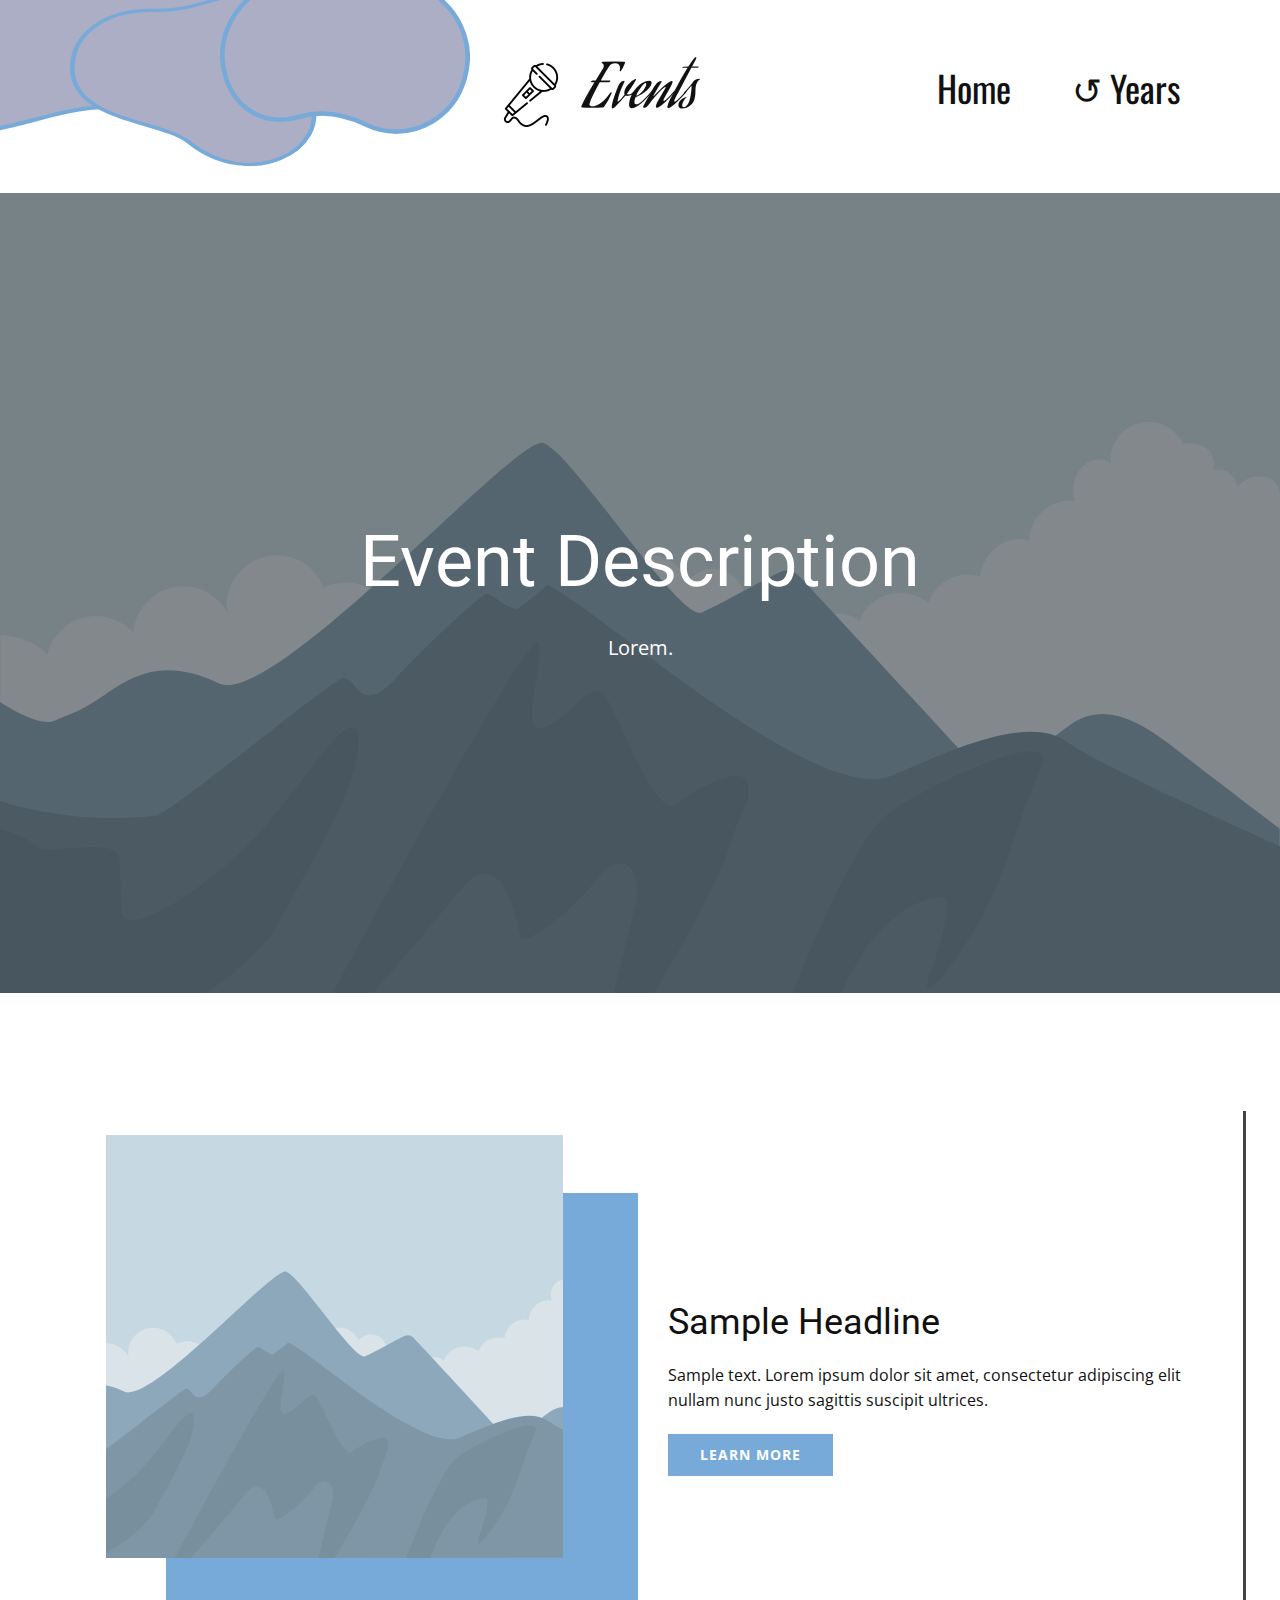
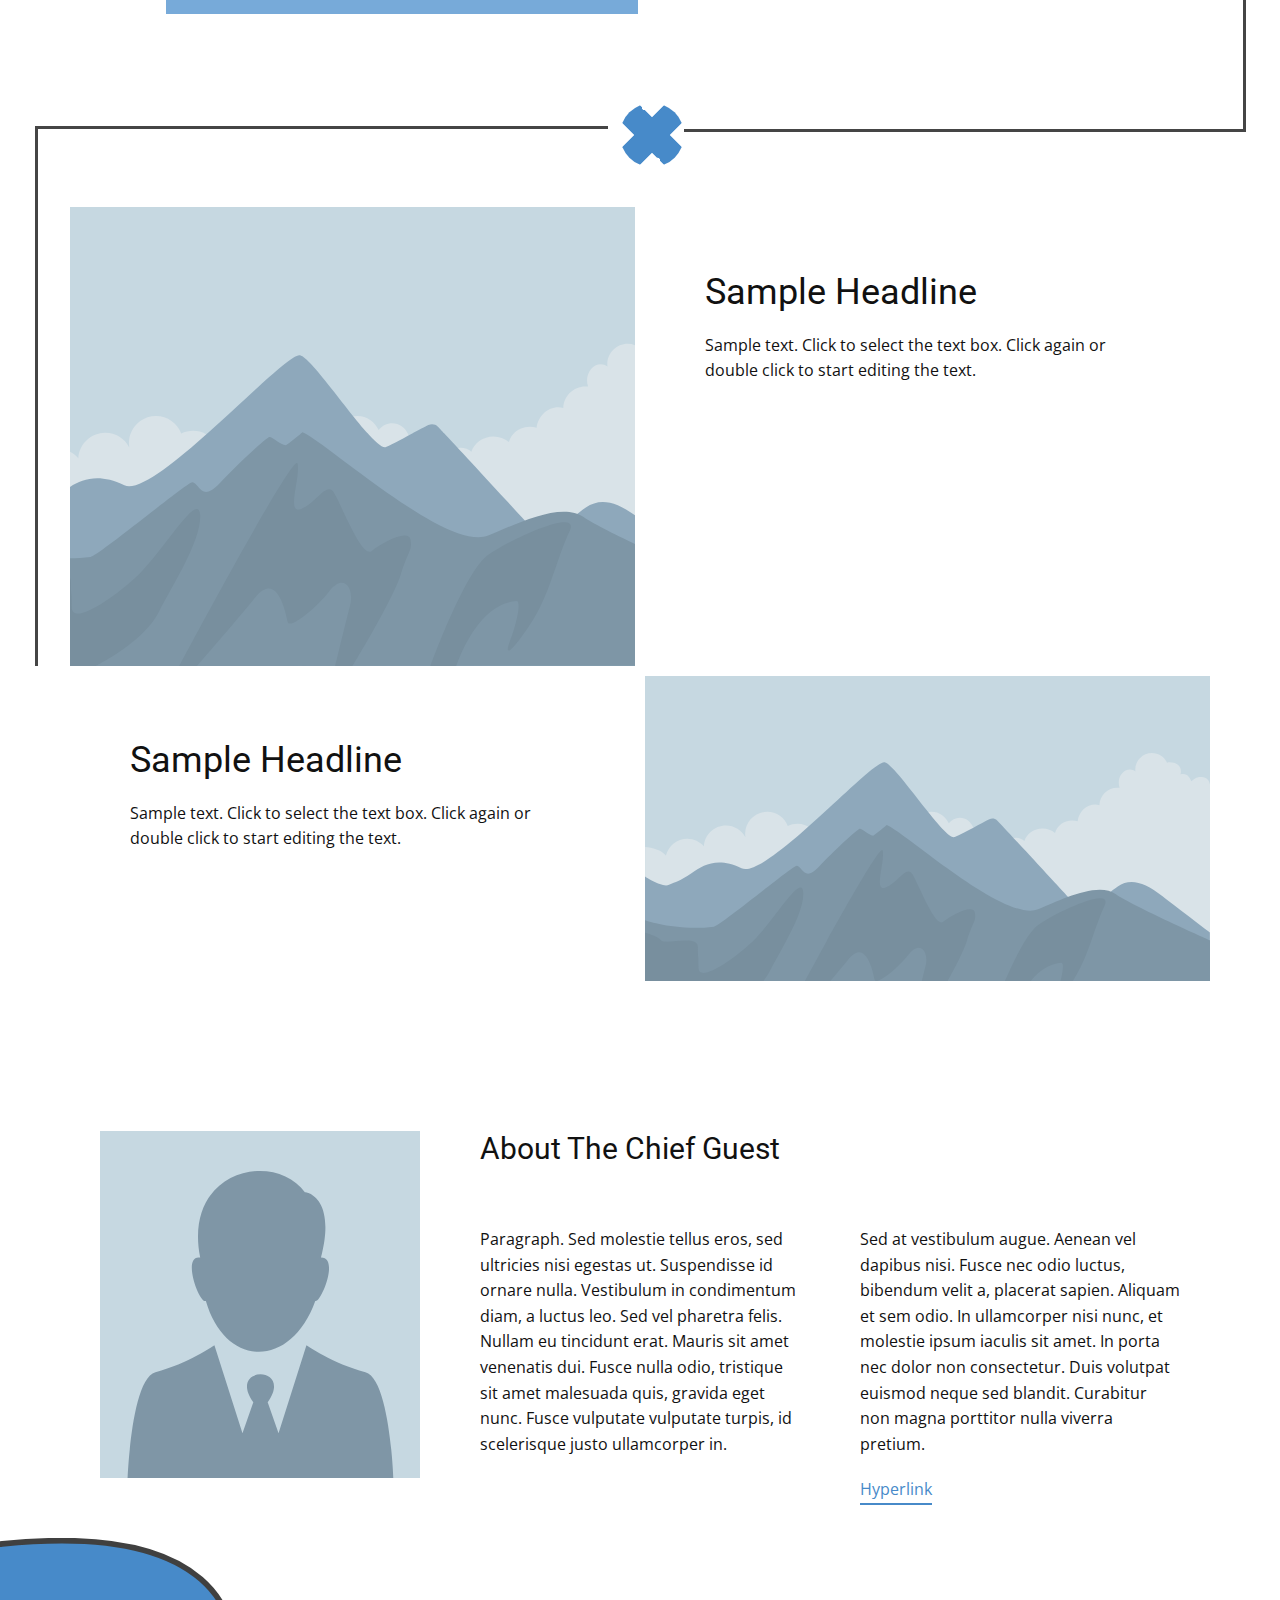
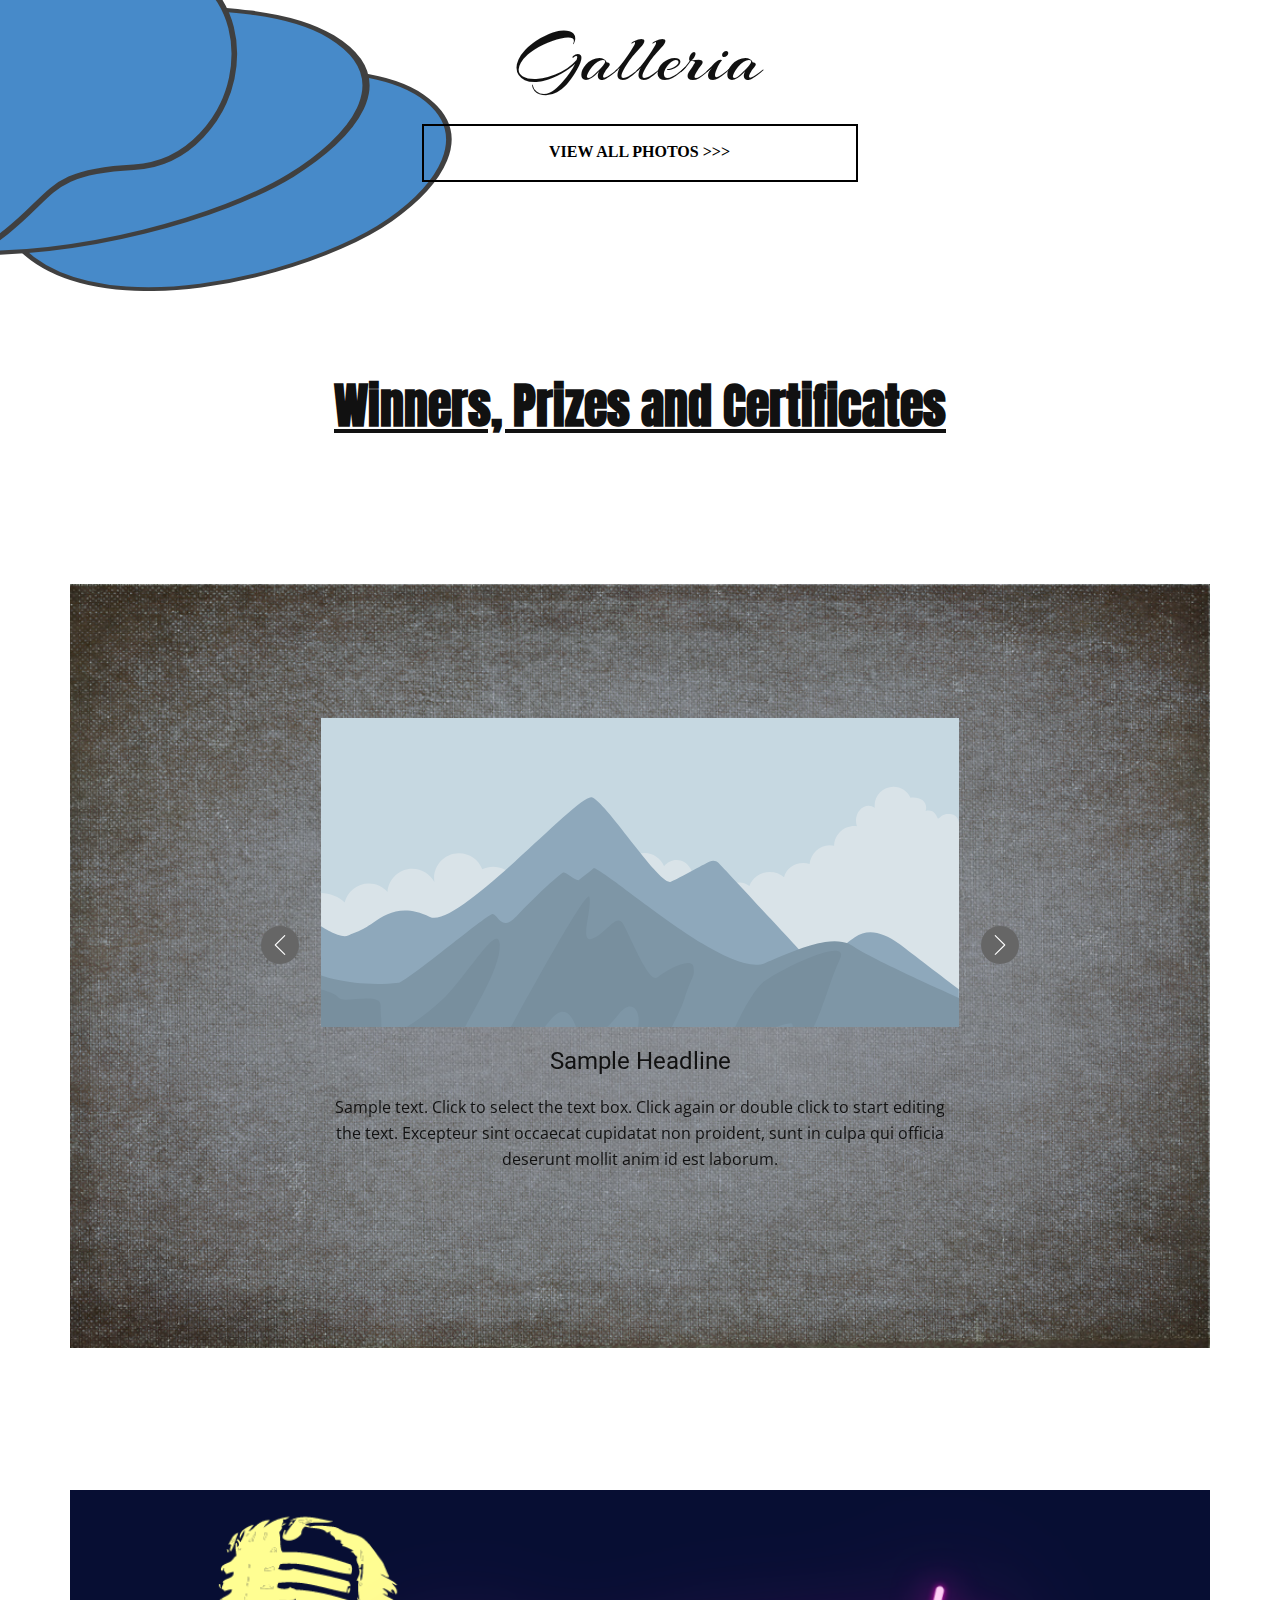
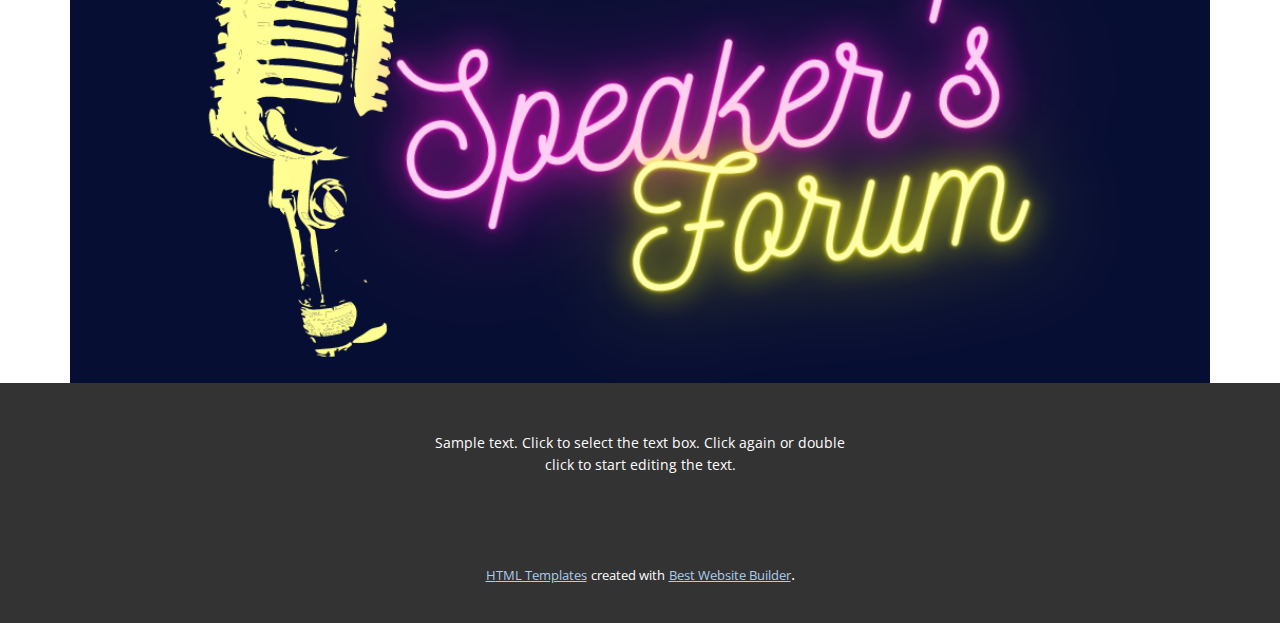
==== index.html @ 96c56835 "https://github.com/lowkeyOwO/sfeventspage" ====
<!DOCTYPE html>
<html style="font-size: 16px;">
  <head>
    <meta name="viewport" content="width=device-width, initial-scale=1.0">
    <meta charset="utf-8">
    <meta name="keywords" content="">
    <meta name="description" content="">
    <meta name="page_type" content="np-template-header-footer-from-plugin">
    <title>Page 1</title>
    <link rel="stylesheet" href="nicepage.css" media="screen">
<link rel="stylesheet" href="Page-1.css" media="screen">
    <script class="u-script" type="text/javascript" src="jquery.js" defer=""></script>
    <script class="u-script" type="text/javascript" src="nicepage.js" defer=""></script>
    <meta name="generator" content="Nicepage 4.2.6, nicepage.com">
    <link id="u-theme-google-font" rel="stylesheet" href="https://fonts.googleapis.com/css?family=Roboto:100,100i,300,300i,400,400i,500,500i,700,700i,900,900i|Open+Sans:300,300i,400,400i,600,600i,700,700i,800,800i">
    <link id="u-page-google-font" rel="stylesheet" href="https://fonts.googleapis.com/css?family=Oswald:200,300,400,500,600,700|Coda+Caption+ExtraBold:800|Arizonia:400|Anton:400|Kavoon:400|Aguafina+Script:400">
    
    
    
    
    
    
    
    
    <script type="application/ld+json">{
		"@context": "http://schema.org",
		"@type": "Organization",
		"name": "Site1"
}</script>
    <meta name="theme-color" content="#478ac9">
    <meta property="og:title" content="Page 1">
    <meta property="og:description" content="">
    <meta property="og:type" content="website">
  </head>
  <body data-home-page="Page-1.html" data-home-page-title="Page 1" class="u-body"><header class="u-align-right u-clearfix u-header u-header" id="sec-0a37"><div class="u-clearfix u-sheet u-sheet-1">
        <div class="u-border-3 u-border-palette-1-light-1 u-shape u-shape-svg u-text-custom-color-1 u-white u-shape-1">
          <svg class="u-svg-link" preserveAspectRatio="none" viewBox="0 0 160 140" style=""><use xmlns:xlink="http://www.w3.org/1999/xlink" xlink:href="#svg-3932"></use></svg>
          <svg class="u-svg-content" viewBox="-1.5 -1.5 163 143" x="0px" y="0px" id="svg-3932" style="enable-background:new 0 0 160 140;"><path d="M38.1,14.8c8.8-0.7,18.1,1.2,28.4,0.3c17-1.5,33.3-8.6,49.7-13c6.9-1.9,14.3-3,21.3-1.2c8.6,2.3,13.5,8.9,16.3,17.1
	c8,23.1,6.9,40.9,4.4,65.3c-1.4,13.7-5.5,30.3-20,35c-11.4,3.7-23.9-0.3-35.7,1.8c-20.8,3.8-43.5,25-65.2,18.8
	c-42.8-12.4-48.2-87.2-19.2-115C24.8,17.6,31.3,15.4,38.1,14.8L38.1,14.8z"></path></svg>
        </div>
        <div class="u-border-3 u-border-palette-1-light-1 u-shape u-shape-svg u-text-custom-color-1 u-shape-2">
          <svg class="u-svg-link" preserveAspectRatio="none" viewBox="0 0 160 160" style=""><use xmlns:xlink="http://www.w3.org/1999/xlink" xlink:href="#svg-6bd4"></use></svg>
          <svg class="u-svg-content" viewBox="-1.5 -1.5 163 163" x="0px" y="0px" id="svg-6bd4"><path d="M157.4,45.5c11.3-39.1-16.3-50.2-43.8-43.8c-25.2,5.8-35.5,17.2-61,16.5C21.7,17.4,0,39.8,0,71.3
	c0,49.1,58.2,47.8,76.2,68.5c38.8,44.7,92.8,8.2,79.3-40.3C148.1,73.2,155.9,50.6,157.4,45.5z"></path></svg>
        </div>
        <h1 class="u-align-center u-custom-font u-text u-text-1">Events</h1><span class="u-align-center u-file-icon u-icon u-icon-1"><img src="images/648810.png" alt=""></span>
        <div class="u-border-3 u-border-palette-1-light-1 u-shape u-shape-svg u-text-custom-color-1 u-shape-3">
          <svg class="u-svg-link" preserveAspectRatio="none" viewBox="0 0 160 150" style=""><use xmlns:xlink="http://www.w3.org/1999/xlink" xlink:href="#svg-dbc9"></use></svg>
          <svg class="u-svg-content" viewBox="-1.5 -1.5 163 153" x="0px" y="0px" id="svg-dbc9"><path d="M121.1,18C110.7,1.5,89.8-4.6,72.6,3.7c-10.5,5-17.7,14.2-20.8,24.7C48.4,39.9,42.4,48,28.3,55.5
	c-50.6,26.9-27.3,99.4,22,84.7c14.3-4.2,29.7-1.4,43.2,5.1c13.3,6.5,29.3,6.4,43.2-1.8c21-12.5,29.3-40.1,18.8-62.7
	c-2.5-5.4-5.9-10.1-9.8-14c-9.4-9.3-16.4-21-18.8-34.2C125.9,27.6,124,22.6,121.1,18z"></path></svg>
        </div>
        <nav class="u-menu u-menu-dropdown u-offcanvas u-menu-1">
          <div class="menu-collapse u-custom-font u-font-oswald" style="font-size: 2.25rem;">
            <a class="u-button-style u-custom-color u-custom-left-right-menu-spacing u-nav-link" href="#">
              <svg viewBox="0 0 24 24"><use xmlns:xlink="http://www.w3.org/1999/xlink" xlink:href="#menu-hamburger"></use></svg>
              <svg version="1.1" xmlns="http://www.w3.org/2000/svg" xmlns:xlink="http://www.w3.org/1999/xlink"><defs><symbol id="menu-hamburger" viewBox="0 0 16 16" style="width: 16px; height: 16px;"><rect y="1" width="16" height="2"></rect><rect y="7" width="16" height="2"></rect><rect y="13" width="16" height="2"></rect>
</symbol>
</defs></svg>
            </a>
          </div>
          <div class="u-custom-menu u-nav-container">
            <ul class="u-custom-font u-font-oswald u-nav u-spacing-1 u-unstyled u-nav-1"><li class="u-nav-item"><a class="u-button-style u-nav-link" style="padding: 26px 30px;">Home</a>
</li><li class="u-nav-item"><a class="u-button-style u-nav-link" style="padding: 26px 30px;">↺ Years</a>
</li></ul>
          </div>
          <div class="u-custom-menu u-nav-container-collapse">
            <div class="u-black u-container-style u-inner-container-layout u-opacity u-opacity-95 u-sidenav">
              <div class="u-inner-container-layout u-sidenav-overflow">
                <div class="u-menu-close"></div>
                <ul class="u-align-center u-nav u-popupmenu-items u-unstyled u-nav-2"><li class="u-nav-item"><a class="u-button-style u-nav-link" style="padding: 26px 68px 26px 70px;">Home</a>
</li><li class="u-nav-item"><a class="u-button-style u-nav-link" style="padding: 26px 68px 26px 70px;">↺ Years</a>
</li></ul>
              </div>
            </div>
            <div class="u-black u-menu-overlay u-opacity u-opacity-70"></div>
          </div>
        </nav>
      </div></header>
    <section class="u-align-center u-clearfix u-image u-shading u-section-1" src="" data-image-width="256" data-image-height="256" id="sec-8ac0">
      <div class="u-clearfix u-sheet u-valign-middle u-sheet-1">
        <h1 class="u-text u-text-default u-title u-text-1">Event Description</h1>
        <p class="u-large-text u-text u-text-variant u-text-2">Lorem.</p>
      </div>
    </section>
    <section class="u-align-center u-clearfix u-section-2" id="sec-7383">
      <div class="u-clearfix u-sheet u-sheet-1">
        <div class="u-clearfix u-gutter-0 u-layout-wrap u-layout-wrap-1">
          <div class="u-layout" style="">
            <div class="u-layout-row" style="">
              <div class="u-align-left u-container-style u-layout-cell u-left-cell u-size-60 u-size-xs-60 u-layout-cell-1" src="">
                <div class="u-container-layout u-container-layout-1" src="">
                  <div class="u-clearfix u-gutter-30 u-layout-wrap u-layout-wrap-2">
                    <div class="u-layout">
                      <div class="u-layout-row">
                        <div class="u-container-style u-layout-cell u-left-cell u-size-28 u-layout-cell-2">
                          <div class="u-container-layout">
                            <div class="u-align-left u-palette-1-light-1 u-shape u-shape-1"></div>
                            <img class="u-align-left u-image u-image-1" data-image-width="2000" data-image-height="1333" src="images/2.svg">
                          </div>
                        </div>
                        <div class="u-align-left u-container-style u-layout-cell u-right-cell u-size-32 u-layout-cell-3">
                          <div class="u-container-layout u-container-layout-3">
                            <h2 class="u-text u-text-default u-text-1">Sample Headline</h2>
                            <p class="u-text u-text-2">Sample text. Lorem ipsum dolor sit amet, consectetur adipiscing elit nullam nunc justo sagittis suscipit ultrices.</p>
                            <a href="" class="u-btn u-btn-rectangle u-button-style u-palette-1-light-1 u-btn-1">learn more</a>
                          </div>
                        </div>
                      </div>
                    </div>
                  </div>
                </div>
              </div>
            </div>
          </div>
        </div>
        <div class="u-border-3 u-border-grey-dark-1 u-shape u-shape-left u-shape-top u-shape-2"></div><span class="u-file-icon u-icon u-icon-circle u-text-palette-1-base u-icon-1"><img src="images/3.png" alt=""></span>
        <div class="u-clearfix u-expanded-width u-gutter-10 u-layout-wrap u-layout-wrap-3">
          <div class="u-layout">
            <div class="u-layout-col">
              <div class="u-size-30">
                <div class="u-layout-row">
                  <div class="u-container-style u-image u-layout-cell u-left-cell u-size-30 u-image-2" src="" data-image-width="1080" data-image-height="1080">
                    <div class="u-container-layout u-container-layout-4">
                      <div class="u-border-3 u-border-grey-dark-1 u-shape u-shape-bottom u-shape-right u-shape-3"></div>
                    </div>
                  </div>
                  <div class="u-align-left u-container-style u-layout-cell u-right-cell u-size-30 u-layout-cell-5">
                    <div class="u-container-layout u-container-layout-5">
                      <h2 class="u-text u-text-3">Sample Headline</h2>
                      <p class="u-text u-text-4">Sample text. Click to select the text box. Click again or double click to start editing the text.</p>
                    </div>
                  </div>
                </div>
              </div>
              <div class="u-size-30">
                <div class="u-layout-row">
                  <div class="u-align-left u-container-style u-layout-cell u-left-cell u-size-30 u-layout-cell-6">
                    <div class="u-container-layout u-container-layout-6">
                      <h2 class="u-text u-text-5">Sample Headline</h2>
                      <p class="u-text u-text-6">Sample text. Click to select the text box. Click again or double click to start editing the text.</p>
                    </div>
                  </div>
                  <div class="u-container-style u-image u-layout-cell u-right-cell u-size-30 u-image-3" src="" data-image-width="1080" data-image-height="1080">
                    <div class="u-container-layout u-container-layout-7"></div>
                  </div>
                </div>
              </div>
            </div>
          </div>
        </div>
      </div>
    </section>
    <section class="u-clearfix u-section-3" id="sec-7193">
      <div class="u-clearfix u-sheet u-valign-middle u-sheet-1">
        <div class="u-clearfix u-expanded-width u-gutter-0 u-layout-spacing-vertical u-layout-wrap u-layout-wrap-1">
          <div class="u-layout">
            <div class="u-layout-row">
              <div class="u-size-20 u-size-60-md">
                <div class="u-layout-row">
                  <div class="u-container-style u-layout-cell u-left-cell u-size-60 u-layout-cell-1" src="">
                    <div class="u-container-layout u-valign-top u-container-layout-1">
                      <img class="u-expanded-width u-image u-image-1" data-image-width="256" data-image-height="256" src="images/4.svg">
                    </div>
                  </div>
                </div>
              </div>
              <div class="u-size-40 u-size-60-md">
                <div class="u-layout-col">
                  <div class="u-size-40">
                    <div class="u-layout-row">
                      <div class="u-align-left u-container-style u-layout-cell u-right-cell u-size-60 u-layout-cell-2">
                        <div class="u-container-layout u-valign-middle u-container-layout-2">
                          <h3 class="u-text u-text-1">About The Chief Guest</h3>
                        </div>
                      </div>
                    </div>
                  </div>
                  <div class="u-size-20">
                    <div class="u-layout-row">
                      <div class="u-align-left u-container-style u-layout-cell u-size-30 u-layout-cell-3">
                        <div class="u-container-layout u-container-layout-3">
                          <p class="u-text u-text-2">Paragraph. Sed molestie tellus eros, sed ultricies nisi egestas ut. Suspendisse id ornare nulla. Vestibulum in condimentum diam, a luctus leo. Sed vel pharetra felis. Nullam eu tincidunt erat. Mauris sit amet venenatis dui. Fusce nulla odio, tristique sit amet malesuada quis, gravida eget nunc. Fusce vulputate vulputate turpis, id scelerisque justo ullamcorper in.</p>
                        </div>
                      </div>
                      <div class="u-align-left u-container-style u-layout-cell u-right-cell u-size-30 u-layout-cell-4">
                        <div class="u-container-layout u-container-layout-4">
                          <p class="u-text u-text-3">Sed at vestibulum augue. Aenean vel dapibus nisi. Fusce nec odio luctus, bibendum velit a, placerat sapien.&nbsp;Aliquam et sem odio. In ullamcorper nisi nunc, et molestie ipsum iaculis sit amet.&nbsp;In porta nec dolor non consectetur. Duis volutpat euismod neque sed blandit.&nbsp;Curabitur non magna porttitor nulla viverra pretium.</p>
                          <a href="" class="u-active-none u-border-2 u-border-palette-1-base u-btn u-btn-rectangle u-button-style u-hover-none u-none u-btn-1">Hyperlink</a>
                        </div>
                      </div>
                    </div>
                  </div>
                </div>
              </div>
            </div>
          </div>
        </div>
      </div>
    </section>
    <section class="u-align-center u-clearfix u-section-4" id="sec-49c6">
      
      <div class="u-border-2 u-border-grey-75 u-shape u-shape-svg u-text-palette-1-base u-shape-1">
        <svg class="u-svg-link" preserveAspectRatio="none" viewBox="0 0 160 140" style=""><use xmlns:xlink="http://www.w3.org/1999/xlink" xlink:href="#svg-aba4"></use></svg>
        <svg class="u-svg-content" viewBox="-1 -1 162 142" x="0px" y="0px" id="svg-aba4"><g><g><path d="M138.9,102.2c-9.5,10.1-24.4,20.2-41.2,27.4C63.2,144.5,21,147.1,3.1,112.4c-9.9-19.1,6.5-28.8,11.8-45.7
			c5.3-16.9-11.4-32.3-5.1-49.9c1.8-4.9,4.9-9,8.9-11.9C24,1,30.8-0.8,37.8,0.3C43.6,1.2,49,3.5,54.3,5.7c8.8,3.7,17.4,7.1,26.3,9.8
			c15.7,4.7,31.3,3.7,47.1,7.2c8.5,1.9,16.7,5.6,22.6,11.8C170.3,55.7,155.8,84.1,138.9,102.2z"></path>
</g>
</g></svg>
      </div>
      <div class="u-border-2 u-border-grey-75 u-shape u-shape-svg u-text-palette-1-base u-shape-2">
        <svg class="u-svg-link" preserveAspectRatio="none" viewBox="0 0 160 140" style=""><use xmlns:xlink="http://www.w3.org/1999/xlink" xlink:href="#svg-6059"></use></svg>
        <svg class="u-svg-content" viewBox="-1 -1 162 142" x="0px" y="0px" id="svg-6059"><g><g><path d="M138.9,102.2c-9.5,10.1-24.4,20.2-41.2,27.4C63.2,144.5,21,147.1,3.1,112.4c-9.9-19.1,6.5-28.8,11.8-45.7
			c5.3-16.9-11.4-32.3-5.1-49.9c1.8-4.9,4.9-9,8.9-11.9C24,1,30.8-0.8,37.8,0.3C43.6,1.2,49,3.5,54.3,5.7c8.8,3.7,17.4,7.1,26.3,9.8
			c15.7,4.7,31.3,3.7,47.1,7.2c8.5,1.9,16.7,5.6,22.6,11.8C170.3,55.7,155.8,84.1,138.9,102.2z"></path>
</g>
</g></svg>
      </div>
      <div class="u-border-2 u-border-grey-75 u-shape u-shape-svg u-text-palette-1-base u-shape-3">
        <svg class="u-svg-link" preserveAspectRatio="none" viewBox="0 0 160 120" style=""><use xmlns:xlink="http://www.w3.org/1999/xlink" xlink:href="#svg-bc21"></use></svg>
        <svg class="u-svg-content" viewBox="-1 -1 162 122" x="0px" y="0px" id="svg-bc21"><path d="M124.3,80.3c20.5-1.1,32-18.4,34.8-31.5c4.7-22.6-6.7-55.4-81.5-47.7c-124.8,12.7-75.1,145.7-16.9,114
	C99.9,93.7,86.4,82.3,124.3,80.3z"></path></svg>
      </div>
      <a href="#" class="u-border-2 u-border-black u-btn u-button-style u-custom-font u-hover-black u-hover-feature u-none u-text-black u-text-hover-white u-btn-1">View All Photos &gt;&gt;&gt;</a>
      <h2 class="u-align-center u-custom-font u-text u-text-default u-text-1">Galleria</h2>
    </section>
    <section class="u-align-center u-clearfix u-section-5" id="sec-d39b">
      <div class="u-align-left u-clearfix u-sheet u-sheet-1">
        <h1 class="u-align-center u-custom-font u-text u-text-default u-text-1">Winners, Prizes and Certificates</h1>
      </div>
    </section>
    <section class="u-align-center u-clearfix u-section-6" id="sec-2dfd">
      <div class="u-clearfix u-sheet u-sheet-1">
        <h2 class="u-custom-font u-text u-text-1">Winners</h2>
        <img class="u-expanded-width u-image u-image-default u-preserve-proportions u-image-1" src="images/243262987-0.jpeg" alt="">
        <div id="carousel-bd35" data-interval="5000" data-u-ride="carousel" class="u-carousel u-expanded-width-xs u-slider u-slider-1">
          <ol class="u-absolute-hcenter u-carousel-indicators u-hidden u-carousel-indicators-1">
            <li data-u-target="#carousel-bd35" class="u-active u-grey-30" data-u-slide-to="0"></li>
            <li data-u-target="#carousel-bd35" class="u-grey-30" data-u-slide-to="1"></li>
            <li data-u-target="#carousel-bd35" class="u-grey-30" data-u-slide-to="2"></li>
          </ol>
          <div class="u-carousel-inner" role="listbox">
            <div class="u-active u-align-center u-carousel-item u-container-style u-slide">
              <div class="u-container-layout u-valign-top u-container-layout-1">
                <img alt="" class="u-expanded-width-lg u-expanded-width-md u-expanded-width-sm u-expanded-width-xl u-image u-image-default u-image-2" data-image-width="1280" data-image-height="716" src="images/2.svg">
                <h4 class="u-text u-text-default u-text-2">Sample Headline</h4>
                <p class="u-text u-text-3">Sample text. Click to select the text box. Click again or double click to start editing the text.&nbsp;Excepteur sint occaecat cupidatat non proident, sunt in culpa qui officia deserunt mollit anim id est laborum.</p>
              </div>
            </div>
            <div class="u-align-center u-carousel-item u-container-style u-slide">
              <div class="u-container-layout u-valign-top u-container-layout-2">
                <img alt="" class="u-expanded-width-lg u-expanded-width-md u-expanded-width-sm u-expanded-width-xl u-image u-image-default u-image-3" data-image-width="1280" data-image-height="716" src="images/2.svg">
                <h4 class="u-text u-text-default u-text-4">Sample Headline</h4>
                <p class="u-text u-text-5">Sample text. Click to select the text box. Click again or double click to start editing the text.&nbsp;Excepteur sint occaecat cupidatat non proident, sunt in culpa qui officia deserunt mollit anim id est laborum.</p>
              </div>
            </div>
            <div class="u-align-center u-carousel-item u-container-style u-slide">
              <div class="u-container-layout u-valign-top u-container-layout-3">
                <img alt="" class="u-expanded-width-lg u-expanded-width-md u-expanded-width-sm u-expanded-width-xl u-image u-image-default u-image-4" data-image-width="1280" data-image-height="716" src="images/2.svg">
                <h4 class="u-text u-text-default u-text-6">Sample Headline</h4>
                <p class="u-text u-text-7">Sample text. Click to select the text box. Click again or double click to start editing the text.&nbsp;Excepteur sint occaecat cupidatat non proident, sunt in culpa qui officia deserunt mollit anim id est laborum.</p>
              </div>
            </div>
          </div>
          <a class="u-absolute-vcenter u-carousel-control u-carousel-control-prev u-grey-60 u-icon-circle u-spacing-9 u-carousel-control-1" href="#carousel-bd35" role="button" data-u-slide="prev">
            <span aria-hidden="true">
              <svg viewBox="0 0 477.175 477.175"><path d="M145.188,238.575l215.5-215.5c5.3-5.3,5.3-13.8,0-19.1s-13.8-5.3-19.1,0l-225.1,225.1c-5.3,5.3-5.3,13.8,0,19.1l225.1,225
                    c2.6,2.6,6.1,4,9.5,4s6.9-1.3,9.5-4c5.3-5.3,5.3-13.8,0-19.1L145.188,238.575z"></path></svg>
            </span>
            <span class="sr-only">+Previous</span>
          </a>
          <a class="u-absolute-vcenter u-carousel-control u-carousel-control-next u-grey-60 u-icon-circle u-spacing-9 u-carousel-control-2" href="#carousel-bd35" role="button" data-u-slide="next">
            <span aria-hidden="true">
              <svg viewBox="0 0 477.175 477.175"><path d="M360.731,229.075l-225.1-225.1c-5.3-5.3-13.8-5.3-19.1,0s-5.3,13.8,0,19.1l215.5,215.5l-215.5,215.5
                    c-5.3,5.3-5.3,13.8,0,19.1c2.6,2.6,6.1,4,9.5,4c3.4,0,6.9-1.3,9.5-4l225.1-225.1C365.931,242.875,365.931,234.275,360.731,229.075z"></path></svg>
            </span>
            <span class="sr-only">+Next</span>
          </a>
        </div>
      </div>
    </section>
    <section class="u-clearfix u-section-7" id="sec-7af0">
      <div class="u-clearfix u-sheet u-valign-bottom u-sheet-1">
        <img class="u-image u-image-1" src="images/SpeakersForum.png" data-image-width="1080" data-image-height="1080">
      </div>
    </section>
    
    
    <footer class="u-align-center u-clearfix u-footer u-grey-80 u-footer" id="sec-487c"><div class="u-clearfix u-sheet u-sheet-1">
        <p class="u-small-text u-text u-text-variant u-text-1">Sample text. Click to select the text box. Click again or double click to start editing the text.</p>
      </div></footer>
    <section class="u-backlink u-clearfix u-grey-80">
      <a class="u-link" href="https://nicepage.com/html-templates" target="_blank">
        <span>HTML Templates</span>
      </a>
      <p class="u-text">
        <span>created with</span>
      </p>
      <a class="u-link" href="https://nicepage.com/website-builder" target="_blank">
        <span>Best Website Builder</span>
      </a>. 
    </section>
  </body>
</html>
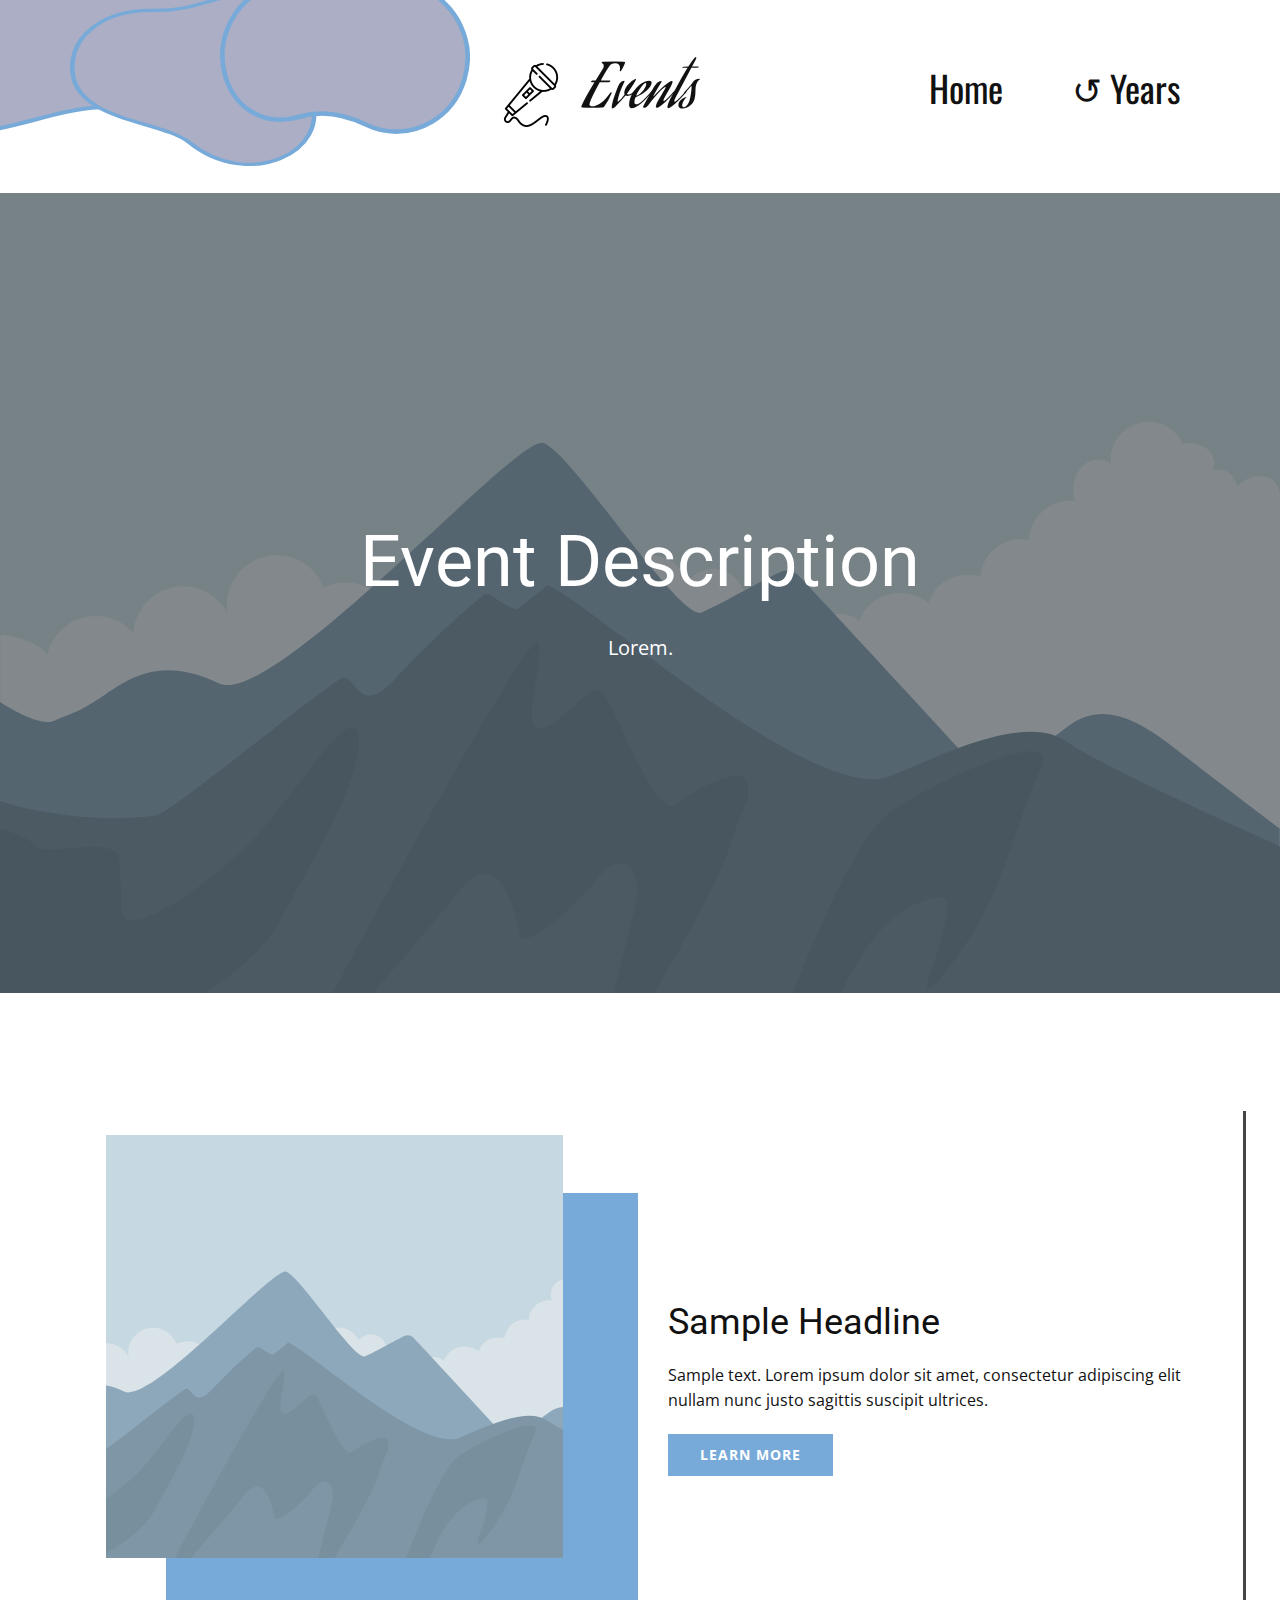
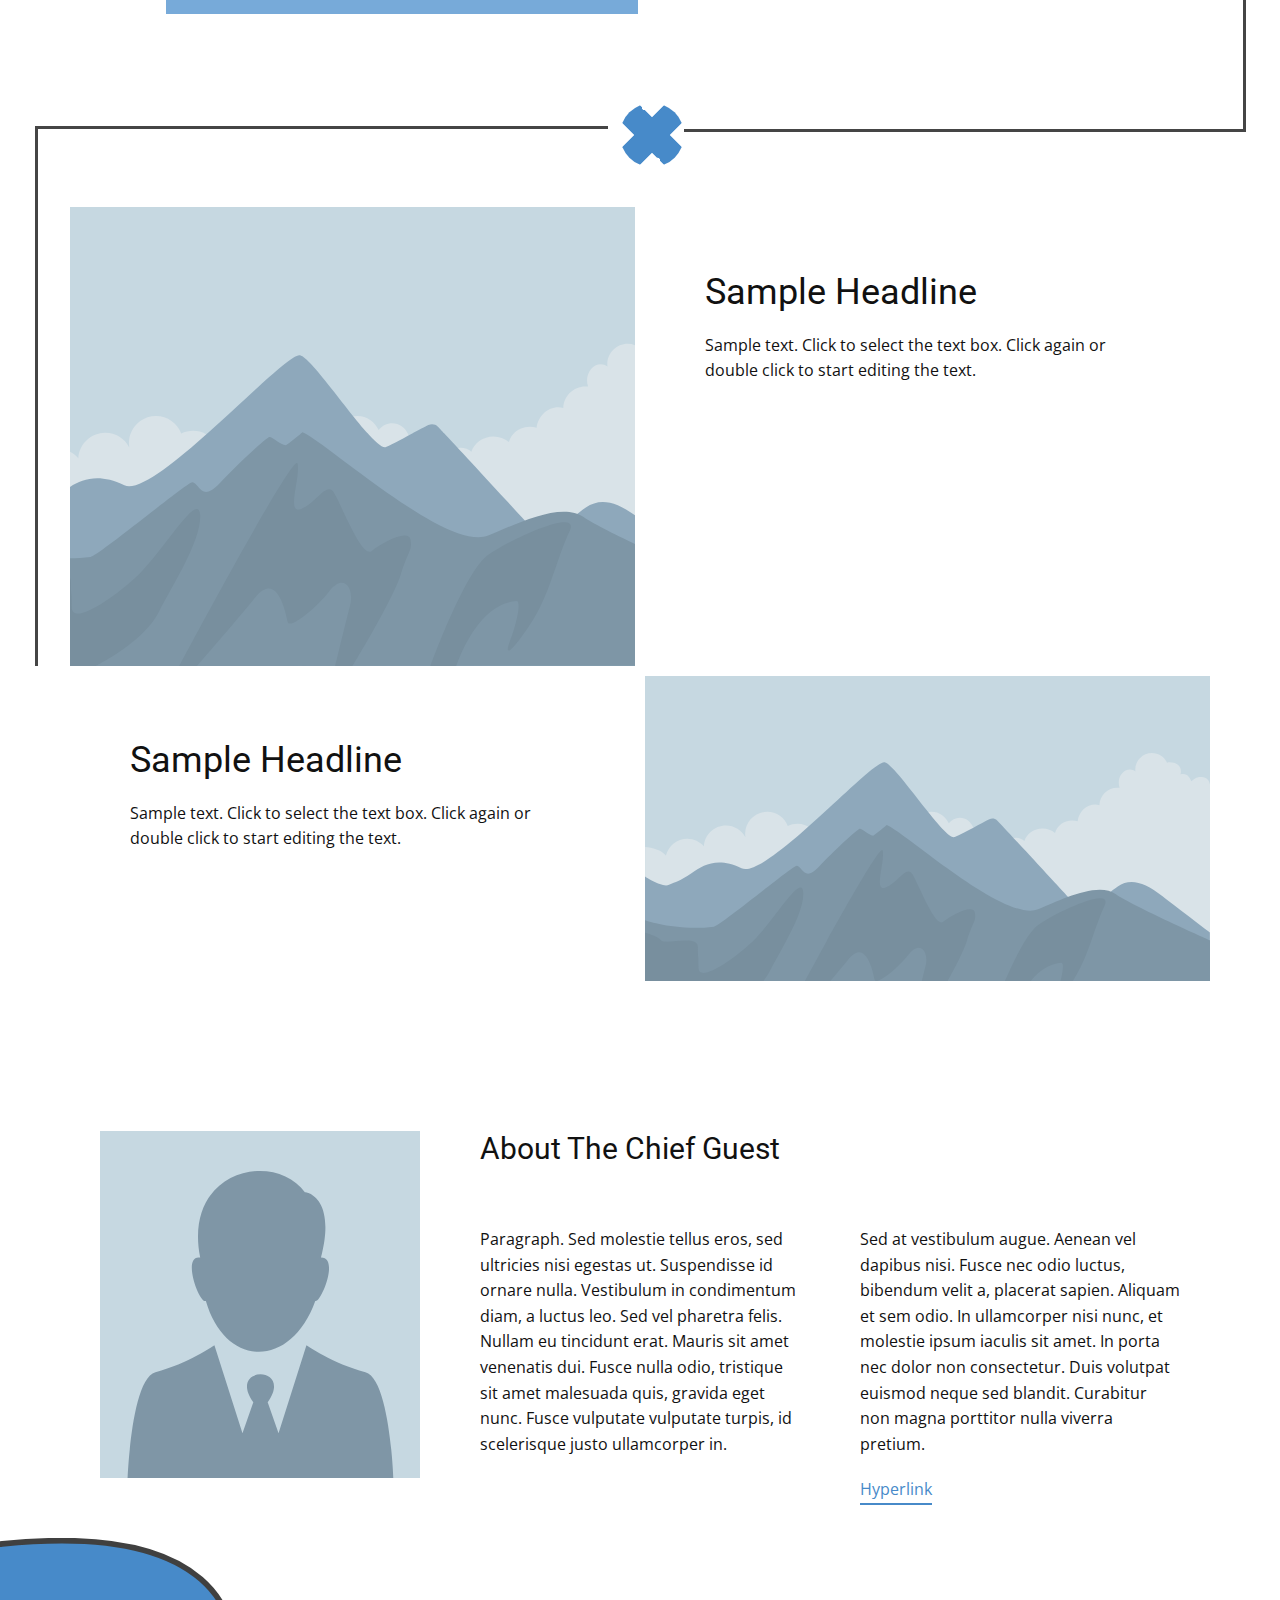
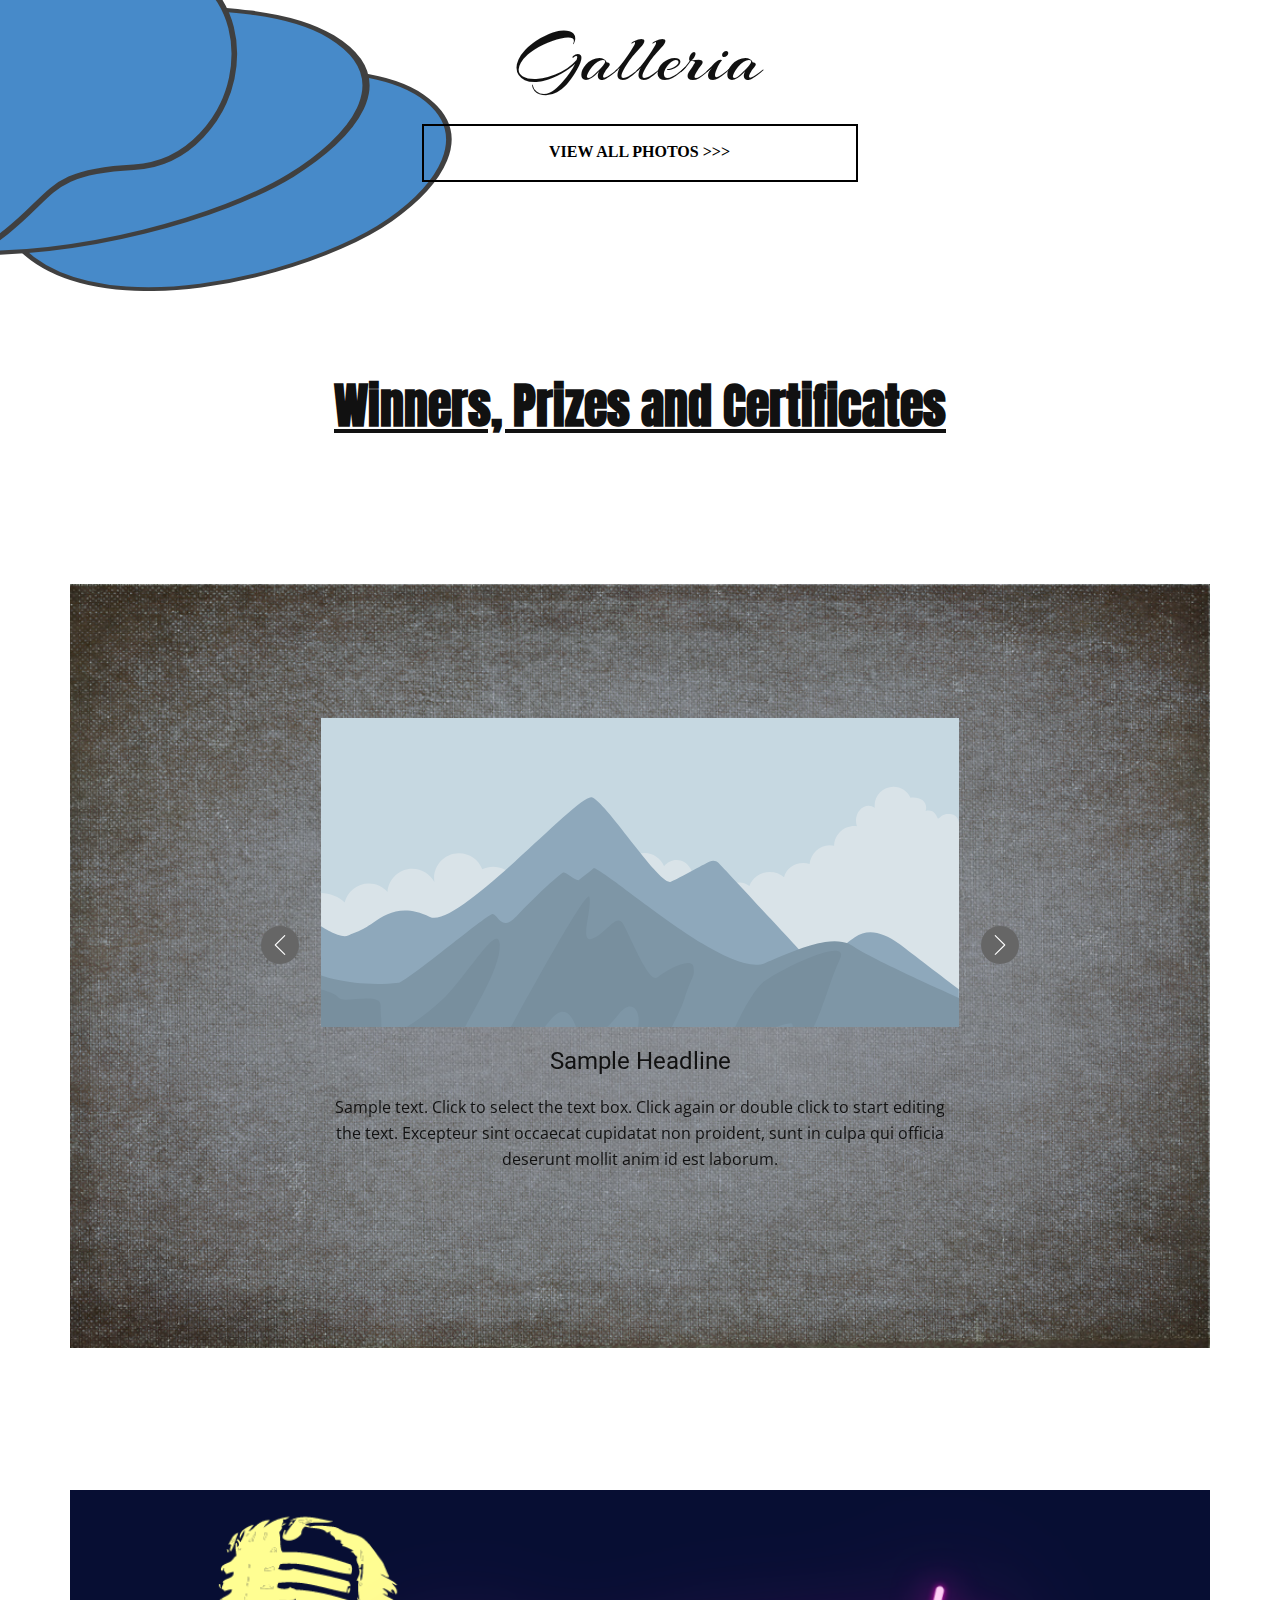
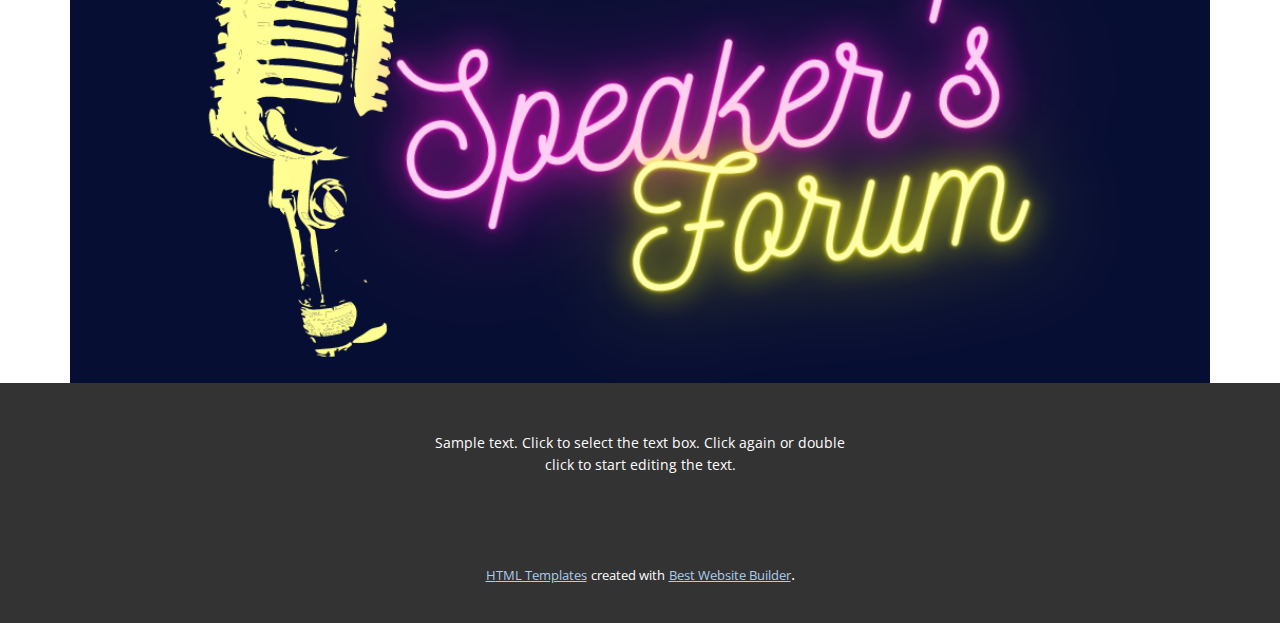
==== commit 8dcc2440: "first commit" ====
--- a/index.html
+++ b/index.html
@@ -1,6 +1,7 @@
 <!DOCTYPE html>
 <html style="font-size: 16px;">
-  <head>
+
+<head>
     <meta name="viewport" content="width=device-width, initial-scale=1.0">
     <meta charset="utf-8">
     <meta name="keywords" content="">
@@ -8,298 +9,315 @@
     <meta name="page_type" content="np-template-header-footer-from-plugin">
     <title>Page 1</title>
     <link rel="stylesheet" href="nicepage.css" media="screen">
-<link rel="stylesheet" href="Page-1.css" media="screen">
+    <link rel="stylesheet" href="Page-1.css" media="screen">
     <script class="u-script" type="text/javascript" src="jquery.js" defer=""></script>
     <script class="u-script" type="text/javascript" src="nicepage.js" defer=""></script>
     <meta name="generator" content="Nicepage 4.2.6, nicepage.com">
     <link id="u-theme-google-font" rel="stylesheet" href="https://fonts.googleapis.com/css?family=Roboto:100,100i,300,300i,400,400i,500,500i,700,700i,900,900i|Open+Sans:300,300i,400,400i,600,600i,700,700i,800,800i">
     <link id="u-page-google-font" rel="stylesheet" href="https://fonts.googleapis.com/css?family=Oswald:200,300,400,500,600,700|Coda+Caption+ExtraBold:800|Arizonia:400|Anton:400|Kavoon:400|Aguafina+Script:400">
-    
-    
-    
-    
-    
-    
-    
-    
-    <script type="application/ld+json">{
-		"@context": "http://schema.org",
-		"@type": "Organization",
-		"name": "Site1"
-}</script>
+
+
+
+
+
+
+
+
+    <script type="application/ld+json">
+        {
+            "@context": "http://schema.org",
+            "@type": "Organization",
+            "name": "Site1"
+        }
+    </script>
     <meta name="theme-color" content="#478ac9">
     <meta property="og:title" content="Page 1">
     <meta property="og:description" content="">
     <meta property="og:type" content="website">
-  </head>
-  <body data-home-page="Page-1.html" data-home-page-title="Page 1" class="u-body"><header class="u-align-right u-clearfix u-header u-header" id="sec-0a37"><div class="u-clearfix u-sheet u-sheet-1">
-        <div class="u-border-3 u-border-palette-1-light-1 u-shape u-shape-svg u-text-custom-color-1 u-white u-shape-1">
-          <svg class="u-svg-link" preserveAspectRatio="none" viewBox="0 0 160 140" style=""><use xmlns:xlink="http://www.w3.org/1999/xlink" xlink:href="#svg-3932"></use></svg>
-          <svg class="u-svg-content" viewBox="-1.5 -1.5 163 143" x="0px" y="0px" id="svg-3932" style="enable-background:new 0 0 160 140;"><path d="M38.1,14.8c8.8-0.7,18.1,1.2,28.4,0.3c17-1.5,33.3-8.6,49.7-13c6.9-1.9,14.3-3,21.3-1.2c8.6,2.3,13.5,8.9,16.3,17.1
+</head>
+
+<body data-home-page="Page-1.html" data-home-page-title="Page 1" class="u-body">
+    <header class="u-align-right u-clearfix u-header u-header" id="sec-0a37">
+        <div class="u-clearfix u-sheet u-sheet-1">
+            <div class="u-border-3 u-border-palette-1-light-1 u-shape u-shape-svg u-text-custom-color-1 u-white u-shape-1">
+                <svg class="u-svg-link" preserveAspectRatio="none" viewBox="0 0 160 140" style=""><use xmlns:xlink="http://www.w3.org/1999/xlink" xlink:href="#svg-3932"></use></svg>
+                <svg class="u-svg-content" viewBox="-1.5 -1.5 163 143" x="0px" y="0px" id="svg-3932" style="enable-background:new 0 0 160 140;"><path d="M38.1,14.8c8.8-0.7,18.1,1.2,28.4,0.3c17-1.5,33.3-8.6,49.7-13c6.9-1.9,14.3-3,21.3-1.2c8.6,2.3,13.5,8.9,16.3,17.1
 	c8,23.1,6.9,40.9,4.4,65.3c-1.4,13.7-5.5,30.3-20,35c-11.4,3.7-23.9-0.3-35.7,1.8c-20.8,3.8-43.5,25-65.2,18.8
 	c-42.8-12.4-48.2-87.2-19.2-115C24.8,17.6,31.3,15.4,38.1,14.8L38.1,14.8z"></path></svg>
-        </div>
-        <div class="u-border-3 u-border-palette-1-light-1 u-shape u-shape-svg u-text-custom-color-1 u-shape-2">
-          <svg class="u-svg-link" preserveAspectRatio="none" viewBox="0 0 160 160" style=""><use xmlns:xlink="http://www.w3.org/1999/xlink" xlink:href="#svg-6bd4"></use></svg>
-          <svg class="u-svg-content" viewBox="-1.5 -1.5 163 163" x="0px" y="0px" id="svg-6bd4"><path d="M157.4,45.5c11.3-39.1-16.3-50.2-43.8-43.8c-25.2,5.8-35.5,17.2-61,16.5C21.7,17.4,0,39.8,0,71.3
+            </div>
+            <div class="u-border-3 u-border-palette-1-light-1 u-shape u-shape-svg u-text-custom-color-1 u-shape-2">
+                <svg class="u-svg-link" preserveAspectRatio="none" viewBox="0 0 160 160" style=""><use xmlns:xlink="http://www.w3.org/1999/xlink" xlink:href="#svg-6bd4"></use></svg>
+                <svg class="u-svg-content" viewBox="-1.5 -1.5 163 163" x="0px" y="0px" id="svg-6bd4"><path d="M157.4,45.5c11.3-39.1-16.3-50.2-43.8-43.8c-25.2,5.8-35.5,17.2-61,16.5C21.7,17.4,0,39.8,0,71.3
 	c0,49.1,58.2,47.8,76.2,68.5c38.8,44.7,92.8,8.2,79.3-40.3C148.1,73.2,155.9,50.6,157.4,45.5z"></path></svg>
-        </div>
-        <h1 class="u-align-center u-custom-font u-text u-text-1">Events</h1><span class="u-align-center u-file-icon u-icon u-icon-1"><img src="images/648810.png" alt=""></span>
-        <div class="u-border-3 u-border-palette-1-light-1 u-shape u-shape-svg u-text-custom-color-1 u-shape-3">
-          <svg class="u-svg-link" preserveAspectRatio="none" viewBox="0 0 160 150" style=""><use xmlns:xlink="http://www.w3.org/1999/xlink" xlink:href="#svg-dbc9"></use></svg>
-          <svg class="u-svg-content" viewBox="-1.5 -1.5 163 153" x="0px" y="0px" id="svg-dbc9"><path d="M121.1,18C110.7,1.5,89.8-4.6,72.6,3.7c-10.5,5-17.7,14.2-20.8,24.7C48.4,39.9,42.4,48,28.3,55.5
+            </div>
+            <h1 class="u-align-center u-custom-font u-text u-text-1">Events</h1><span class="u-align-center u-file-icon u-icon u-icon-1"><img src="images/648810.png" alt=""></span>
+            <div class="u-border-3 u-border-palette-1-light-1 u-shape u-shape-svg u-text-custom-color-1 u-shape-3">
+                <svg class="u-svg-link" preserveAspectRatio="none" viewBox="0 0 160 150" style=""><use xmlns:xlink="http://www.w3.org/1999/xlink" xlink:href="#svg-dbc9"></use></svg>
+                <svg class="u-svg-content" viewBox="-1.5 -1.5 163 153" x="0px" y="0px" id="svg-dbc9"><path d="M121.1,18C110.7,1.5,89.8-4.6,72.6,3.7c-10.5,5-17.7,14.2-20.8,24.7C48.4,39.9,42.4,48,28.3,55.5
 	c-50.6,26.9-27.3,99.4,22,84.7c14.3-4.2,29.7-1.4,43.2,5.1c13.3,6.5,29.3,6.4,43.2-1.8c21-12.5,29.3-40.1,18.8-62.7
 	c-2.5-5.4-5.9-10.1-9.8-14c-9.4-9.3-16.4-21-18.8-34.2C125.9,27.6,124,22.6,121.1,18z"></path></svg>
-        </div>
-        <nav class="u-menu u-menu-dropdown u-offcanvas u-menu-1">
-          <div class="menu-collapse u-custom-font u-font-oswald" style="font-size: 2.25rem;">
-            <a class="u-button-style u-custom-color u-custom-left-right-menu-spacing u-nav-link" href="#">
-              <svg viewBox="0 0 24 24"><use xmlns:xlink="http://www.w3.org/1999/xlink" xlink:href="#menu-hamburger"></use></svg>
-              <svg version="1.1" xmlns="http://www.w3.org/2000/svg" xmlns:xlink="http://www.w3.org/1999/xlink"><defs><symbol id="menu-hamburger" viewBox="0 0 16 16" style="width: 16px; height: 16px;"><rect y="1" width="16" height="2"></rect><rect y="7" width="16" height="2"></rect><rect y="13" width="16" height="2"></rect>
+            </div>
+            <nav class="u-menu u-menu-dropdown u-offcanvas u-menu-1">
+                <div class="menu-collapse u-custom-font u-font-oswald" style="font-size: 2.25rem;">
+                    <a class="u-button-style u-custom-color u-custom-left-right-menu-spacing u-nav-link" href="#">
+                        <svg viewBox="0 0 24 24"><use xmlns:xlink="http://www.w3.org/1999/xlink" xlink:href="#menu-hamburger"></use></svg>
+                        <svg version="1.1" xmlns="http://www.w3.org/2000/svg" xmlns:xlink="http://www.w3.org/1999/xlink"><defs><symbol id="menu-hamburger" viewBox="0 0 16 16" style="width: 16px; height: 16px;"><rect y="1" width="16" height="2"></rect><rect y="7" width="16" height="2"></rect><rect y="13" width="16" height="2"></rect>
 </symbol>
 </defs></svg>
-            </a>
-          </div>
-          <div class="u-custom-menu u-nav-container">
-            <ul class="u-custom-font u-font-oswald u-nav u-spacing-1 u-unstyled u-nav-1"><li class="u-nav-item"><a class="u-button-style u-nav-link" style="padding: 26px 30px;">Home</a>
-</li><li class="u-nav-item"><a class="u-button-style u-nav-link" style="padding: 26px 30px;">↺ Years</a>
-</li></ul>
-          </div>
-          <div class="u-custom-menu u-nav-container-collapse">
-            <div class="u-black u-container-style u-inner-container-layout u-opacity u-opacity-95 u-sidenav">
-              <div class="u-inner-container-layout u-sidenav-overflow">
-                <div class="u-menu-close"></div>
-                <ul class="u-align-center u-nav u-popupmenu-items u-unstyled u-nav-2"><li class="u-nav-item"><a class="u-button-style u-nav-link" style="padding: 26px 68px 26px 70px;">Home</a>
-</li><li class="u-nav-item"><a class="u-button-style u-nav-link" style="padding: 26px 68px 26px 70px;">↺ Years</a>
-</li></ul>
-              </div>
-            </div>
-            <div class="u-black u-menu-overlay u-opacity u-opacity-70"></div>
-          </div>
-        </nav>
-      </div></header>
+                    </a>
+                </div>
+                <div class="u-custom-menu u-nav-container">
+                    <ul class="u-custom-font u-font-oswald u-nav u-spacing-1 u-unstyled u-nav-1">
+                        <li class="u-nav-item"><a class="u-button-style u-nav-link" style="padding: 26px 30px;">Home</a>
+                        </li>
+                        <li class="u-nav-item"><a class="u-button-style u-nav-link" style="padding: 26px 30px;">↺ Years</a>
+                        </li>
+                    </ul>
+                </div>
+                <div class="u-custom-menu u-nav-container-collapse">
+                    <div class="u-black u-container-style u-inner-container-layout u-opacity u-opacity-95 u-sidenav">
+                        <div class="u-inner-container-layout u-sidenav-overflow">
+                            <div class="u-menu-close"></div>
+                            <ul class="u-align-center u-nav u-popupmenu-items u-unstyled u-nav-2">
+                                <li class="u-nav-item"><a class="u-button-style u-nav-link" style="padding: 26px 68px 26px 70px;">Home</a>
+                                </li>
+                                <li class="u-nav-item"><a class="u-button-style u-nav-link" style="padding: 26px 68px 26px 70px;">↺ Years</a>
+                                </li>
+                            </ul>
+                        </div>
+                    </div>
+                    <div class="u-black u-menu-overlay u-opacity u-opacity-70"></div>
+                </div>
+            </nav>
+        </div>
+    </header>
     <section class="u-align-center u-clearfix u-image u-shading u-section-1" src="" data-image-width="256" data-image-height="256" id="sec-8ac0">
-      <div class="u-clearfix u-sheet u-valign-middle u-sheet-1">
-        <h1 class="u-text u-text-default u-title u-text-1">Event Description</h1>
-        <p class="u-large-text u-text u-text-variant u-text-2">Lorem.</p>
-      </div>
+        <div class="u-clearfix u-sheet u-valign-middle u-sheet-1">
+            <h1 class="u-text u-text-default u-title u-text-1">Event Description</h1>
+            <p class="u-large-text u-text u-text-variant u-text-2">Lorem.</p>
+        </div>
     </section>
     <section class="u-align-center u-clearfix u-section-2" id="sec-7383">
-      <div class="u-clearfix u-sheet u-sheet-1">
-        <div class="u-clearfix u-gutter-0 u-layout-wrap u-layout-wrap-1">
-          <div class="u-layout" style="">
-            <div class="u-layout-row" style="">
-              <div class="u-align-left u-container-style u-layout-cell u-left-cell u-size-60 u-size-xs-60 u-layout-cell-1" src="">
-                <div class="u-container-layout u-container-layout-1" src="">
-                  <div class="u-clearfix u-gutter-30 u-layout-wrap u-layout-wrap-2">
-                    <div class="u-layout">
-                      <div class="u-layout-row">
-                        <div class="u-container-style u-layout-cell u-left-cell u-size-28 u-layout-cell-2">
-                          <div class="u-container-layout">
-                            <div class="u-align-left u-palette-1-light-1 u-shape u-shape-1"></div>
-                            <img class="u-align-left u-image u-image-1" data-image-width="2000" data-image-height="1333" src="images/2.svg">
-                          </div>
-                        </div>
-                        <div class="u-align-left u-container-style u-layout-cell u-right-cell u-size-32 u-layout-cell-3">
-                          <div class="u-container-layout u-container-layout-3">
-                            <h2 class="u-text u-text-default u-text-1">Sample Headline</h2>
-                            <p class="u-text u-text-2">Sample text. Lorem ipsum dolor sit amet, consectetur adipiscing elit nullam nunc justo sagittis suscipit ultrices.</p>
-                            <a href="" class="u-btn u-btn-rectangle u-button-style u-palette-1-light-1 u-btn-1">learn more</a>
-                          </div>
-                        </div>
-                      </div>
-                    </div>
-                  </div>
-                </div>
-              </div>
-            </div>
-          </div>
-        </div>
-        <div class="u-border-3 u-border-grey-dark-1 u-shape u-shape-left u-shape-top u-shape-2"></div><span class="u-file-icon u-icon u-icon-circle u-text-palette-1-base u-icon-1"><img src="images/3.png" alt=""></span>
-        <div class="u-clearfix u-expanded-width u-gutter-10 u-layout-wrap u-layout-wrap-3">
-          <div class="u-layout">
-            <div class="u-layout-col">
-              <div class="u-size-30">
-                <div class="u-layout-row">
-                  <div class="u-container-style u-image u-layout-cell u-left-cell u-size-30 u-image-2" src="" data-image-width="1080" data-image-height="1080">
-                    <div class="u-container-layout u-container-layout-4">
-                      <div class="u-border-3 u-border-grey-dark-1 u-shape u-shape-bottom u-shape-right u-shape-3"></div>
-                    </div>
-                  </div>
-                  <div class="u-align-left u-container-style u-layout-cell u-right-cell u-size-30 u-layout-cell-5">
-                    <div class="u-container-layout u-container-layout-5">
-                      <h2 class="u-text u-text-3">Sample Headline</h2>
-                      <p class="u-text u-text-4">Sample text. Click to select the text box. Click again or double click to start editing the text.</p>
-                    </div>
-                  </div>
-                </div>
-              </div>
-              <div class="u-size-30">
-                <div class="u-layout-row">
-                  <div class="u-align-left u-container-style u-layout-cell u-left-cell u-size-30 u-layout-cell-6">
-                    <div class="u-container-layout u-container-layout-6">
-                      <h2 class="u-text u-text-5">Sample Headline</h2>
-                      <p class="u-text u-text-6">Sample text. Click to select the text box. Click again or double click to start editing the text.</p>
-                    </div>
-                  </div>
-                  <div class="u-container-style u-image u-layout-cell u-right-cell u-size-30 u-image-3" src="" data-image-width="1080" data-image-height="1080">
-                    <div class="u-container-layout u-container-layout-7"></div>
-                  </div>
-                </div>
-              </div>
-            </div>
-          </div>
-        </div>
-      </div>
+        <div class="u-clearfix u-sheet u-sheet-1">
+            <div class="u-clearfix u-gutter-0 u-layout-wrap u-layout-wrap-1">
+                <div class="u-layout" style="">
+                    <div class="u-layout-row" style="">
+                        <div class="u-align-left u-container-style u-layout-cell u-left-cell u-size-60 u-size-xs-60 u-layout-cell-1" src="">
+                            <div class="u-container-layout u-container-layout-1" src="">
+                                <div class="u-clearfix u-gutter-30 u-layout-wrap u-layout-wrap-2">
+                                    <div class="u-layout">
+                                        <div class="u-layout-row">
+                                            <div class="u-container-style u-layout-cell u-left-cell u-size-28 u-layout-cell-2">
+                                                <div class="u-container-layout">
+                                                    <div class="u-align-left u-palette-1-light-1 u-shape u-shape-1"></div>
+                                                    <img class="u-align-left u-image u-image-1" data-image-width="2000" data-image-height="1333" src="images/2.svg">
+                                                </div>
+                                            </div>
+                                            <div class="u-align-left u-container-style u-layout-cell u-right-cell u-size-32 u-layout-cell-3">
+                                                <div class="u-container-layout u-container-layout-3">
+                                                    <h2 class="u-text u-text-default u-text-1">Sample Headline</h2>
+                                                    <p class="u-text u-text-2">Sample text. Lorem ipsum dolor sit amet, consectetur adipiscing elit nullam nunc justo sagittis suscipit ultrices.</p>
+                                                    <a href="" class="u-btn u-btn-rectangle u-button-style u-palette-1-light-1 u-btn-1">learn more</a>
+                                                </div>
+                                            </div>
+                                        </div>
+                                    </div>
+                                </div>
+                            </div>
+                        </div>
+                    </div>
+                </div>
+            </div>
+            <div class="u-border-3 u-border-grey-dark-1 u-shape u-shape-left u-shape-top u-shape-2"></div><span class="u-file-icon u-icon u-icon-circle u-text-palette-1-base u-icon-1"><img src="images/3.png" alt=""></span>
+            <div class="u-clearfix u-expanded-width u-gutter-10 u-layout-wrap u-layout-wrap-3">
+                <div class="u-layout">
+                    <div class="u-layout-col">
+                        <div class="u-size-30">
+                            <div class="u-layout-row">
+                                <div class="u-container-style u-image u-layout-cell u-left-cell u-size-30 u-image-2" src="" data-image-width="1080" data-image-height="1080">
+                                    <div class="u-container-layout u-container-layout-4">
+                                        <div class="u-border-3 u-border-grey-dark-1 u-shape u-shape-bottom u-shape-right u-shape-3"></div>
+                                    </div>
+                                </div>
+                                <div class="u-align-left u-container-style u-layout-cell u-right-cell u-size-30 u-layout-cell-5">
+                                    <div class="u-container-layout u-container-layout-5">
+                                        <h2 class="u-text u-text-3">Sample Headline</h2>
+                                        <p class="u-text u-text-4">Sample text. Click to select the text box. Click again or double click to start editing the text.</p>
+                                    </div>
+                                </div>
+                            </div>
+                        </div>
+                        <div class="u-size-30">
+                            <div class="u-layout-row">
+                                <div class="u-align-left u-container-style u-layout-cell u-left-cell u-size-30 u-layout-cell-6">
+                                    <div class="u-container-layout u-container-layout-6">
+                                        <h2 class="u-text u-text-5">Sample Headline</h2>
+                                        <p class="u-text u-text-6">Sample text. Click to select the text box. Click again or double click to start editing the text.</p>
+                                    </div>
+                                </div>
+                                <div class="u-container-style u-image u-layout-cell u-right-cell u-size-30 u-image-3" src="" data-image-width="1080" data-image-height="1080">
+                                    <div class="u-container-layout u-container-layout-7"></div>
+                                </div>
+                            </div>
+                        </div>
+                    </div>
+                </div>
+            </div>
+        </div>
     </section>
     <section class="u-clearfix u-section-3" id="sec-7193">
-      <div class="u-clearfix u-sheet u-valign-middle u-sheet-1">
-        <div class="u-clearfix u-expanded-width u-gutter-0 u-layout-spacing-vertical u-layout-wrap u-layout-wrap-1">
-          <div class="u-layout">
-            <div class="u-layout-row">
-              <div class="u-size-20 u-size-60-md">
-                <div class="u-layout-row">
-                  <div class="u-container-style u-layout-cell u-left-cell u-size-60 u-layout-cell-1" src="">
-                    <div class="u-container-layout u-valign-top u-container-layout-1">
-                      <img class="u-expanded-width u-image u-image-1" data-image-width="256" data-image-height="256" src="images/4.svg">
-                    </div>
-                  </div>
-                </div>
-              </div>
-              <div class="u-size-40 u-size-60-md">
-                <div class="u-layout-col">
-                  <div class="u-size-40">
+        <div class="u-clearfix u-sheet u-valign-middle u-sheet-1">
+            <div class="u-clearfix u-expanded-width u-gutter-0 u-layout-spacing-vertical u-layout-wrap u-layout-wrap-1">
+                <div class="u-layout">
                     <div class="u-layout-row">
-                      <div class="u-align-left u-container-style u-layout-cell u-right-cell u-size-60 u-layout-cell-2">
-                        <div class="u-container-layout u-valign-middle u-container-layout-2">
-                          <h3 class="u-text u-text-1">About The Chief Guest</h3>
-                        </div>
-                      </div>
-                    </div>
-                  </div>
-                  <div class="u-size-20">
-                    <div class="u-layout-row">
-                      <div class="u-align-left u-container-style u-layout-cell u-size-30 u-layout-cell-3">
-                        <div class="u-container-layout u-container-layout-3">
-                          <p class="u-text u-text-2">Paragraph. Sed molestie tellus eros, sed ultricies nisi egestas ut. Suspendisse id ornare nulla. Vestibulum in condimentum diam, a luctus leo. Sed vel pharetra felis. Nullam eu tincidunt erat. Mauris sit amet venenatis dui. Fusce nulla odio, tristique sit amet malesuada quis, gravida eget nunc. Fusce vulputate vulputate turpis, id scelerisque justo ullamcorper in.</p>
-                        </div>
-                      </div>
-                      <div class="u-align-left u-container-style u-layout-cell u-right-cell u-size-30 u-layout-cell-4">
-                        <div class="u-container-layout u-container-layout-4">
-                          <p class="u-text u-text-3">Sed at vestibulum augue. Aenean vel dapibus nisi. Fusce nec odio luctus, bibendum velit a, placerat sapien.&nbsp;Aliquam et sem odio. In ullamcorper nisi nunc, et molestie ipsum iaculis sit amet.&nbsp;In porta nec dolor non consectetur. Duis volutpat euismod neque sed blandit.&nbsp;Curabitur non magna porttitor nulla viverra pretium.</p>
-                          <a href="" class="u-active-none u-border-2 u-border-palette-1-base u-btn u-btn-rectangle u-button-style u-hover-none u-none u-btn-1">Hyperlink</a>
-                        </div>
-                      </div>
-                    </div>
-                  </div>
-                </div>
-              </div>
-            </div>
-          </div>
-        </div>
-      </div>
+                        <div class="u-size-20 u-size-60-md">
+                            <div class="u-layout-row">
+                                <div class="u-container-style u-layout-cell u-left-cell u-size-60 u-layout-cell-1" src="">
+                                    <div class="u-container-layout u-valign-top u-container-layout-1">
+                                        <img class="u-expanded-width u-image u-image-1" data-image-width="256" data-image-height="256" src="images/4.svg">
+                                    </div>
+                                </div>
+                            </div>
+                        </div>
+                        <div class="u-size-40 u-size-60-md">
+                            <div class="u-layout-col">
+                                <div class="u-size-40">
+                                    <div class="u-layout-row">
+                                        <div class="u-align-left u-container-style u-layout-cell u-right-cell u-size-60 u-layout-cell-2">
+                                            <div class="u-container-layout u-valign-middle u-container-layout-2">
+                                                <h3 class="u-text u-text-1">About The Chief Guest</h3>
+                                            </div>
+                                        </div>
+                                    </div>
+                                </div>
+                                <div class="u-size-20">
+                                    <div class="u-layout-row">
+                                        <div class="u-align-left u-container-style u-layout-cell u-size-30 u-layout-cell-3">
+                                            <div class="u-container-layout u-container-layout-3">
+                                                <p class="u-text u-text-2">Paragraph. Sed molestie tellus eros, sed ultricies nisi egestas ut. Suspendisse id ornare nulla. Vestibulum in condimentum diam, a luctus leo. Sed vel pharetra felis. Nullam eu tincidunt erat. Mauris sit
+                                                    amet venenatis dui. Fusce nulla odio, tristique sit amet malesuada quis, gravida eget nunc. Fusce vulputate vulputate turpis, id scelerisque justo ullamcorper in.</p>
+                                            </div>
+                                        </div>
+                                        <div class="u-align-left u-container-style u-layout-cell u-right-cell u-size-30 u-layout-cell-4">
+                                            <div class="u-container-layout u-container-layout-4">
+                                                <p class="u-text u-text-3">Sed at vestibulum augue. Aenean vel dapibus nisi. Fusce nec odio luctus, bibendum velit a, placerat sapien.&nbsp;Aliquam et sem odio. In ullamcorper nisi nunc, et molestie ipsum iaculis sit amet.&nbsp;In
+                                                    porta nec dolor non consectetur. Duis volutpat euismod neque sed blandit.&nbsp;Curabitur non magna porttitor nulla viverra pretium.</p>
+                                                <a href="" class="u-active-none u-border-2 u-border-palette-1-base u-btn u-btn-rectangle u-button-style u-hover-none u-none u-btn-1">Hyperlink</a>
+                                            </div>
+                                        </div>
+                                    </div>
+                                </div>
+                            </div>
+                        </div>
+                    </div>
+                </div>
+            </div>
+        </div>
     </section>
     <section class="u-align-center u-clearfix u-section-4" id="sec-49c6">
-      
-      <div class="u-border-2 u-border-grey-75 u-shape u-shape-svg u-text-palette-1-base u-shape-1">
-        <svg class="u-svg-link" preserveAspectRatio="none" viewBox="0 0 160 140" style=""><use xmlns:xlink="http://www.w3.org/1999/xlink" xlink:href="#svg-aba4"></use></svg>
-        <svg class="u-svg-content" viewBox="-1 -1 162 142" x="0px" y="0px" id="svg-aba4"><g><g><path d="M138.9,102.2c-9.5,10.1-24.4,20.2-41.2,27.4C63.2,144.5,21,147.1,3.1,112.4c-9.9-19.1,6.5-28.8,11.8-45.7
+
+        <div class="u-border-2 u-border-grey-75 u-shape u-shape-svg u-text-palette-1-base u-shape-1">
+            <svg class="u-svg-link" preserveAspectRatio="none" viewBox="0 0 160 140" style=""><use xmlns:xlink="http://www.w3.org/1999/xlink" xlink:href="#svg-aba4"></use></svg>
+            <svg class="u-svg-content" viewBox="-1 -1 162 142" x="0px" y="0px" id="svg-aba4"><g><g><path d="M138.9,102.2c-9.5,10.1-24.4,20.2-41.2,27.4C63.2,144.5,21,147.1,3.1,112.4c-9.9-19.1,6.5-28.8,11.8-45.7
 			c5.3-16.9-11.4-32.3-5.1-49.9c1.8-4.9,4.9-9,8.9-11.9C24,1,30.8-0.8,37.8,0.3C43.6,1.2,49,3.5,54.3,5.7c8.8,3.7,17.4,7.1,26.3,9.8
 			c15.7,4.7,31.3,3.7,47.1,7.2c8.5,1.9,16.7,5.6,22.6,11.8C170.3,55.7,155.8,84.1,138.9,102.2z"></path>
 </g>
 </g></svg>
-      </div>
-      <div class="u-border-2 u-border-grey-75 u-shape u-shape-svg u-text-palette-1-base u-shape-2">
-        <svg class="u-svg-link" preserveAspectRatio="none" viewBox="0 0 160 140" style=""><use xmlns:xlink="http://www.w3.org/1999/xlink" xlink:href="#svg-6059"></use></svg>
-        <svg class="u-svg-content" viewBox="-1 -1 162 142" x="0px" y="0px" id="svg-6059"><g><g><path d="M138.9,102.2c-9.5,10.1-24.4,20.2-41.2,27.4C63.2,144.5,21,147.1,3.1,112.4c-9.9-19.1,6.5-28.8,11.8-45.7
+        </div>
+        <div class="u-border-2 u-border-grey-75 u-shape u-shape-svg u-text-palette-1-base u-shape-2">
+            <svg class="u-svg-link" preserveAspectRatio="none" viewBox="0 0 160 140" style=""><use xmlns:xlink="http://www.w3.org/1999/xlink" xlink:href="#svg-6059"></use></svg>
+            <svg class="u-svg-content" viewBox="-1 -1 162 142" x="0px" y="0px" id="svg-6059"><g><g><path d="M138.9,102.2c-9.5,10.1-24.4,20.2-41.2,27.4C63.2,144.5,21,147.1,3.1,112.4c-9.9-19.1,6.5-28.8,11.8-45.7
 			c5.3-16.9-11.4-32.3-5.1-49.9c1.8-4.9,4.9-9,8.9-11.9C24,1,30.8-0.8,37.8,0.3C43.6,1.2,49,3.5,54.3,5.7c8.8,3.7,17.4,7.1,26.3,9.8
 			c15.7,4.7,31.3,3.7,47.1,7.2c8.5,1.9,16.7,5.6,22.6,11.8C170.3,55.7,155.8,84.1,138.9,102.2z"></path>
 </g>
 </g></svg>
-      </div>
-      <div class="u-border-2 u-border-grey-75 u-shape u-shape-svg u-text-palette-1-base u-shape-3">
-        <svg class="u-svg-link" preserveAspectRatio="none" viewBox="0 0 160 120" style=""><use xmlns:xlink="http://www.w3.org/1999/xlink" xlink:href="#svg-bc21"></use></svg>
-        <svg class="u-svg-content" viewBox="-1 -1 162 122" x="0px" y="0px" id="svg-bc21"><path d="M124.3,80.3c20.5-1.1,32-18.4,34.8-31.5c4.7-22.6-6.7-55.4-81.5-47.7c-124.8,12.7-75.1,145.7-16.9,114
+        </div>
+        <div class="u-border-2 u-border-grey-75 u-shape u-shape-svg u-text-palette-1-base u-shape-3">
+            <svg class="u-svg-link" preserveAspectRatio="none" viewBox="0 0 160 120" style=""><use xmlns:xlink="http://www.w3.org/1999/xlink" xlink:href="#svg-bc21"></use></svg>
+            <svg class="u-svg-content" viewBox="-1 -1 162 122" x="0px" y="0px" id="svg-bc21"><path d="M124.3,80.3c20.5-1.1,32-18.4,34.8-31.5c4.7-22.6-6.7-55.4-81.5-47.7c-124.8,12.7-75.1,145.7-16.9,114
 	C99.9,93.7,86.4,82.3,124.3,80.3z"></path></svg>
-      </div>
-      <a href="#" class="u-border-2 u-border-black u-btn u-button-style u-custom-font u-hover-black u-hover-feature u-none u-text-black u-text-hover-white u-btn-1">View All Photos &gt;&gt;&gt;</a>
-      <h2 class="u-align-center u-custom-font u-text u-text-default u-text-1">Galleria</h2>
+        </div>
+        <a href="#" class="u-border-2 u-border-black u-btn u-button-style u-custom-font u-hover-black u-hover-feature u-none u-text-black u-text-hover-white u-btn-1">View All Photos &gt;&gt;&gt;</a>
+        <h2 class="u-align-center u-custom-font u-text u-text-default u-text-1">Galleria</h2>
     </section>
     <section class="u-align-center u-clearfix u-section-5" id="sec-d39b">
-      <div class="u-align-left u-clearfix u-sheet u-sheet-1">
-        <h1 class="u-align-center u-custom-font u-text u-text-default u-text-1">Winners, Prizes and Certificates</h1>
-      </div>
+        <div class="u-align-left u-clearfix u-sheet u-sheet-1">
+            <h1 class="u-align-center u-custom-font u-text u-text-default u-text-1">Winners, Prizes and Certificates</h1>
+        </div>
     </section>
     <section class="u-align-center u-clearfix u-section-6" id="sec-2dfd">
-      <div class="u-clearfix u-sheet u-sheet-1">
-        <h2 class="u-custom-font u-text u-text-1">Winners</h2>
-        <img class="u-expanded-width u-image u-image-default u-preserve-proportions u-image-1" src="images/243262987-0.jpeg" alt="">
-        <div id="carousel-bd35" data-interval="5000" data-u-ride="carousel" class="u-carousel u-expanded-width-xs u-slider u-slider-1">
-          <ol class="u-absolute-hcenter u-carousel-indicators u-hidden u-carousel-indicators-1">
-            <li data-u-target="#carousel-bd35" class="u-active u-grey-30" data-u-slide-to="0"></li>
-            <li data-u-target="#carousel-bd35" class="u-grey-30" data-u-slide-to="1"></li>
-            <li data-u-target="#carousel-bd35" class="u-grey-30" data-u-slide-to="2"></li>
-          </ol>
-          <div class="u-carousel-inner" role="listbox">
-            <div class="u-active u-align-center u-carousel-item u-container-style u-slide">
-              <div class="u-container-layout u-valign-top u-container-layout-1">
-                <img alt="" class="u-expanded-width-lg u-expanded-width-md u-expanded-width-sm u-expanded-width-xl u-image u-image-default u-image-2" data-image-width="1280" data-image-height="716" src="images/2.svg">
-                <h4 class="u-text u-text-default u-text-2">Sample Headline</h4>
-                <p class="u-text u-text-3">Sample text. Click to select the text box. Click again or double click to start editing the text.&nbsp;Excepteur sint occaecat cupidatat non proident, sunt in culpa qui officia deserunt mollit anim id est laborum.</p>
-              </div>
-            </div>
-            <div class="u-align-center u-carousel-item u-container-style u-slide">
-              <div class="u-container-layout u-valign-top u-container-layout-2">
-                <img alt="" class="u-expanded-width-lg u-expanded-width-md u-expanded-width-sm u-expanded-width-xl u-image u-image-default u-image-3" data-image-width="1280" data-image-height="716" src="images/2.svg">
-                <h4 class="u-text u-text-default u-text-4">Sample Headline</h4>
-                <p class="u-text u-text-5">Sample text. Click to select the text box. Click again or double click to start editing the text.&nbsp;Excepteur sint occaecat cupidatat non proident, sunt in culpa qui officia deserunt mollit anim id est laborum.</p>
-              </div>
-            </div>
-            <div class="u-align-center u-carousel-item u-container-style u-slide">
-              <div class="u-container-layout u-valign-top u-container-layout-3">
-                <img alt="" class="u-expanded-width-lg u-expanded-width-md u-expanded-width-sm u-expanded-width-xl u-image u-image-default u-image-4" data-image-width="1280" data-image-height="716" src="images/2.svg">
-                <h4 class="u-text u-text-default u-text-6">Sample Headline</h4>
-                <p class="u-text u-text-7">Sample text. Click to select the text box. Click again or double click to start editing the text.&nbsp;Excepteur sint occaecat cupidatat non proident, sunt in culpa qui officia deserunt mollit anim id est laborum.</p>
-              </div>
-            </div>
-          </div>
-          <a class="u-absolute-vcenter u-carousel-control u-carousel-control-prev u-grey-60 u-icon-circle u-spacing-9 u-carousel-control-1" href="#carousel-bd35" role="button" data-u-slide="prev">
-            <span aria-hidden="true">
+        <div class="u-clearfix u-sheet u-sheet-1">
+            <h2 class="u-custom-font u-text u-text-1">Winners</h2>
+            <img class="u-expanded-width u-image u-image-default u-preserve-proportions u-image-1" src="images/243262987-0.jpeg" alt="">
+            <div id="carousel-bd35" data-interval="5000" data-u-ride="carousel" class="u-carousel u-expanded-width-xs u-slider u-slider-1">
+                <ol class="u-absolute-hcenter u-carousel-indicators u-hidden u-carousel-indicators-1">
+                    <li data-u-target="#carousel-bd35" class="u-active u-grey-30" data-u-slide-to="0"></li>
+                    <li data-u-target="#carousel-bd35" class="u-grey-30" data-u-slide-to="1"></li>
+                    <li data-u-target="#carousel-bd35" class="u-grey-30" data-u-slide-to="2"></li>
+                </ol>
+                <div class="u-carousel-inner" role="listbox">
+                    <div class="u-active u-align-center u-carousel-item u-container-style u-slide">
+                        <div class="u-container-layout u-valign-top u-container-layout-1">
+                            <img alt="" class="u-expanded-width-lg u-expanded-width-md u-expanded-width-sm u-expanded-width-xl u-image u-image-default u-image-2" data-image-width="1280" data-image-height="716" src="images/2.svg">
+                            <h4 class="u-text u-text-default u-text-2">Sample Headline</h4>
+                            <p class="u-text u-text-3">Sample text. Click to select the text box. Click again or double click to start editing the text.&nbsp;Excepteur sint occaecat cupidatat non proident, sunt in culpa qui officia deserunt mollit anim id est laborum.</p>
+                        </div>
+                    </div>
+                    <div class="u-align-center u-carousel-item u-container-style u-slide">
+                        <div class="u-container-layout u-valign-top u-container-layout-2">
+                            <img alt="" class="u-expanded-width-lg u-expanded-width-md u-expanded-width-sm u-expanded-width-xl u-image u-image-default u-image-3" data-image-width="1280" data-image-height="716" src="images/2.svg">
+                            <h4 class="u-text u-text-default u-text-4">Sample Headline</h4>
+                            <p class="u-text u-text-5">Sample text. Click to select the text box. Click again or double click to start editing the text.&nbsp;Excepteur sint occaecat cupidatat non proident, sunt in culpa qui officia deserunt mollit anim id est laborum.</p>
+                        </div>
+                    </div>
+                    <div class="u-align-center u-carousel-item u-container-style u-slide">
+                        <div class="u-container-layout u-valign-top u-container-layout-3">
+                            <img alt="" class="u-expanded-width-lg u-expanded-width-md u-expanded-width-sm u-expanded-width-xl u-image u-image-default u-image-4" data-image-width="1280" data-image-height="716" src="images/2.svg">
+                            <h4 class="u-text u-text-default u-text-6">Sample Headline</h4>
+                            <p class="u-text u-text-7">Sample text. Click to select the text box. Click again or double click to start editing the text.&nbsp;Excepteur sint occaecat cupidatat non proident, sunt in culpa qui officia deserunt mollit anim id est laborum.</p>
+                        </div>
+                    </div>
+                </div>
+                <a class="u-absolute-vcenter u-carousel-control u-carousel-control-prev u-grey-60 u-icon-circle u-spacing-9 u-carousel-control-1" href="#carousel-bd35" role="button" data-u-slide="prev">
+                    <span aria-hidden="true">
               <svg viewBox="0 0 477.175 477.175"><path d="M145.188,238.575l215.5-215.5c5.3-5.3,5.3-13.8,0-19.1s-13.8-5.3-19.1,0l-225.1,225.1c-5.3,5.3-5.3,13.8,0,19.1l225.1,225
                     c2.6,2.6,6.1,4,9.5,4s6.9-1.3,9.5-4c5.3-5.3,5.3-13.8,0-19.1L145.188,238.575z"></path></svg>
             </span>
-            <span class="sr-only">+Previous</span>
-          </a>
-          <a class="u-absolute-vcenter u-carousel-control u-carousel-control-next u-grey-60 u-icon-circle u-spacing-9 u-carousel-control-2" href="#carousel-bd35" role="button" data-u-slide="next">
-            <span aria-hidden="true">
+                    <span class="sr-only">+Previous</span>
+                </a>
+                <a class="u-absolute-vcenter u-carousel-control u-carousel-control-next u-grey-60 u-icon-circle u-spacing-9 u-carousel-control-2" href="#carousel-bd35" role="button" data-u-slide="next">
+                    <span aria-hidden="true">
               <svg viewBox="0 0 477.175 477.175"><path d="M360.731,229.075l-225.1-225.1c-5.3-5.3-13.8-5.3-19.1,0s-5.3,13.8,0,19.1l215.5,215.5l-215.5,215.5
                     c-5.3,5.3-5.3,13.8,0,19.1c2.6,2.6,6.1,4,9.5,4c3.4,0,6.9-1.3,9.5-4l225.1-225.1C365.931,242.875,365.931,234.275,360.731,229.075z"></path></svg>
             </span>
-            <span class="sr-only">+Next</span>
-          </a>
-        </div>
-      </div>
+                    <span class="sr-only">+Next</span>
+                </a>
+            </div>
+        </div>
     </section>
     <section class="u-clearfix u-section-7" id="sec-7af0">
-      <div class="u-clearfix u-sheet u-valign-bottom u-sheet-1">
-        <img class="u-image u-image-1" src="images/SpeakersForum.png" data-image-width="1080" data-image-height="1080">
-      </div>
-    </section>
-    
-    
-    <footer class="u-align-center u-clearfix u-footer u-grey-80 u-footer" id="sec-487c"><div class="u-clearfix u-sheet u-sheet-1">
-        <p class="u-small-text u-text u-text-variant u-text-1">Sample text. Click to select the text box. Click again or double click to start editing the text.</p>
-      </div></footer>
+        <div class="u-clearfix u-sheet u-valign-bottom u-sheet-1">
+            <img class="u-image u-image-1" src="images/SpeakersForum.png" data-image-width="1080" data-image-height="1080">
+        </div>
+    </section>
+
+
+    <footer class="u-align-center u-clearfix u-footer u-grey-80 u-footer" id="sec-487c">
+        <div class="u-clearfix u-sheet u-sheet-1">
+            <p class="u-small-text u-text u-text-variant u-text-1">Sample text. Click to select the text box. Click again or double click to start editing the text.</p>
+        </div>
+    </footer>
     <section class="u-backlink u-clearfix u-grey-80">
-      <a class="u-link" href="https://nicepage.com/html-templates" target="_blank">
-        <span>HTML Templates</span>
-      </a>
-      <p class="u-text">
-        <span>created with</span>
-      </p>
-      <a class="u-link" href="https://nicepage.com/website-builder" target="_blank">
-        <span>Best Website Builder</span>
-      </a>. 
-    </section>
-  </body>
+        <a class="u-link" href="https://nicepage.com/html-templates" target="_blank">
+            <span>HTML Templates</span>
+        </a>
+        <p class="u-text">
+            <span>created with</span>
+        </p>
+        <a class="u-link" href="https://nicepage.com/website-builder" target="_blank">
+            <span>Best Website Builder</span>
+        </a>.
+    </section>
+</body>
+
 </html>--- a/nicepage.css
+++ b/nicepage.css
@@ -1,81 +1,128 @@
-/*begin-commonstyles library*//*!
+/*begin-commonstyles library*/
+
+
+/*!
  * froala_editor v4.0.6 (https://www.froala.com/wysiwyg-editor)
  * License https://froala.com/wysiwyg-editor/terms/
  * Copyright 2014-2021 Froala Labs
  */
 
 .fr-clearfix::after {
-  clear: both;
-  display: block;
-  content: "";
-  height: 0; }
+    clear: both;
+    display: block;
+    content: "";
+    height: 0;
+}
 
 .fr-hide-by-clipping {
-  position: absolute;
-  width: 1px;
-  height: 1px;
-  padding: 0;
-  margin: -1px;
-  overflow: hidden;
-  clip: rect(0, 0, 0, 0);
-  border: 0; }
-
-.fr-view img.fr-rounded, .fr-view .fr-img-caption.fr-rounded img {
-  border-radius: 10px;
-  -moz-border-radius: 10px;
-  -webkit-border-radius: 10px;
-  -moz-background-clip: padding;
-  -webkit-background-clip: padding-box;
-  background-clip: padding-box; }
-
-.fr-view img.fr-shadow, .fr-view .fr-img-caption.fr-shadow img {
-  -webkit-box-shadow: 10px 10px 5px 0px #cccccc;
-  -moz-box-shadow: 10px 10px 5px 0px #cccccc;
-  box-shadow: 10px 10px 5px 0px #cccccc; }
-
-.fr-view img.fr-bordered, .fr-view .fr-img-caption.fr-bordered img {
-  border: solid 5px #CCC; }
+    position: absolute;
+    width: 1px;
+    height: 1px;
+    padding: 0;
+    margin: -1px;
+    overflow: hidden;
+    clip: rect(0, 0, 0, 0);
+    border: 0;
+}
+
+.fr-view img.fr-rounded,
+.fr-view .fr-img-caption.fr-rounded img {
+    border-radius: 10px;
+    -moz-border-radius: 10px;
+    -webkit-border-radius: 10px;
+    -moz-background-clip: padding;
+    -webkit-background-clip: padding-box;
+    background-clip: padding-box;
+}
+
+.fr-view img.fr-shadow,
+.fr-view .fr-img-caption.fr-shadow img {
+    -webkit-box-shadow: 10px 10px 5px 0px #cccccc;
+    -moz-box-shadow: 10px 10px 5px 0px #cccccc;
+    box-shadow: 10px 10px 5px 0px #cccccc;
+}
+
+.fr-view img.fr-bordered,
+.fr-view .fr-img-caption.fr-bordered img {
+    border: solid 5px #CCC;
+}
 
 .fr-view img.fr-bordered {
-  -webkit-box-sizing: content-box;
-  -moz-box-sizing: content-box;
-  box-sizing: content-box; }
+    -webkit-box-sizing: content-box;
+    -moz-box-sizing: content-box;
+    box-sizing: content-box;
+}
 
 .fr-view .fr-img-caption.fr-bordered img {
-  -webkit-box-sizing: border-box;
-  -moz-box-sizing: border-box;
-  box-sizing: border-box; }
+    -webkit-box-sizing: border-box;
+    -moz-box-sizing: border-box;
+    box-sizing: border-box;
+}
 
 .fr-view {
-  word-wrap: break-word; }
-  .fr-view span[style~="color:"] a {
-    color: inherit; }
-  .fr-view strong {
-    font-weight: 700; }
-  .fr-view table[border='0'] td:not([class]), .fr-view table[border='0'] th:not([class]), .fr-view table[border='0'] td[class=""], .fr-view table[border='0'] th[class=""] {
-    border-width: 0px; }
-  .fr-view table {
+    word-wrap: break-word;
+}
+
+.fr-view span[style~="color:"] a {
+    color: inherit;
+}
+
+.fr-view strong {
+    font-weight: 700;
+}
+
+.fr-view table[border='0'] td:not([class]),
+.fr-view table[border='0'] th:not([class]),
+.fr-view table[border='0'] td[class=""],
+.fr-view table[border='0'] th[class=""] {
+    border-width: 0px;
+}
+
+.fr-view table {
     border: none;
     border-collapse: collapse;
     empty-cells: show;
-    max-width: 100%; }
-    .fr-view table td {
-      min-width: 5px; }
-    .fr-view table.fr-dashed-borders td, .fr-view table.fr-dashed-borders th {
-      border-style: dashed; }
-    .fr-view table.fr-alternate-rows tbody tr:nth-child(2n) {
-      background: whitesmoke; }
-    .fr-view table td, .fr-view table th {
-      border: 1px solid #DDD; }
-      .fr-view table td:empty, .fr-view table th:empty {
-        height: 20px; }
-      .fr-view table td.fr-highlighted, .fr-view table th.fr-highlighted {
-        border: 1px double red; }
-      .fr-view table td.fr-thick, .fr-view table th.fr-thick {
-        border-width: 2px; }
-    .fr-view table th {
-      background: #ececec; }
-  .fr-view hr {
+    max-width: 100%;
+}
+
+.fr-view table td {
+    min-width: 5px;
+}
+
+.fr-view table.fr-dashed-borders td,
+.fr-view table.fr-dashed-borders th {
+    border-style: dashed;
+}
+
+.fr-view table.fr-alternate-rows tbody tr:nth-child(2n) {
+    background: whitesmoke;
+}
+
+.fr-view table td,
+.fr-view table th {
+    border: 1px solid #DDD;
+}
+
+.fr-view table td:empty,
+.fr-view table th:empty {
+    height: 20px;
+}
+
+.fr-view table td.fr-highlighted,
+.fr-view table th.fr-highlighted {
+    border: 1px double red;
+}
+
+.fr-view table td.fr-thick,
+.fr-view table th.fr-thick {
+    border-width: 2px;
+}
+
+.fr-view table th {
+    background: #ececec;
+}
+
+.fr-view hr {
     clear: both;
     user-select: none;
     -o-user-select: none;
@@ -84,17 +131,26 @@
     -webkit-user-select: none;
     -ms-user-select: none;
     break-after: always;
-    page-break-after: always; }
-  .fr-view .fr-file {
-    position: relative; }
-    .fr-view .fr-file::after {
-      position: relative;
-      content: "\1F4CE";
-      font-weight: normal; }
-  .fr-view pre {
+    page-break-after: always;
+}
+
+.fr-view .fr-file {
+    position: relative;
+}
+
+.fr-view .fr-file::after {
+    position: relative;
+    content: "\1F4CE";
+    font-weight: normal;
+}
+
+.fr-view pre {
     white-space: pre-wrap;
     word-wrap: break-word;
-    overflow: visible; }
+    overflow: visible;
+}
+
+
 /*  .fr-view[dir="rtl"] blockquote {
     border-left: none;
     border-right: solid 2px #5E35B1;
@@ -116,35 +172,50 @@
       .fr-view blockquote blockquote blockquote {
         border-color: #43A047;
         color: #43A047; } */
-  .fr-view span.fr-emoticon {
+
+.fr-view span.fr-emoticon {
     font-weight: normal;
-    font-family: "Apple Color Emoji","Segoe UI Emoji","NotoColorEmoji","Segoe UI Symbol","Android Emoji","EmojiSymbols";
+    font-family: "Apple Color Emoji", "Segoe UI Emoji", "NotoColorEmoji", "Segoe UI Symbol", "Android Emoji", "EmojiSymbols";
     display: inline;
-    line-height: 0; }
-    .fr-view span.fr-emoticon.fr-emoticon-img {
-      background-repeat: no-repeat !important;
-      font-size: inherit;
-      height: 1em;
-      width: 1em;
-      min-height: 20px;
-      min-width: 20px;
-      display: inline-block;
-      margin: -.1em .1em .1em;
-      line-height: 1;
-      vertical-align: middle; }
-  .fr-view .fr-text-gray {
-    color: #AAA !important; }
-  .fr-view .fr-text-bordered {
+    line-height: 0;
+}
+
+.fr-view span.fr-emoticon.fr-emoticon-img {
+    background-repeat: no-repeat !important;
+    font-size: inherit;
+    height: 1em;
+    width: 1em;
+    min-height: 20px;
+    min-width: 20px;
+    display: inline-block;
+    margin: -.1em .1em .1em;
+    line-height: 1;
+    vertical-align: middle;
+}
+
+.fr-view .fr-text-gray {
+    color: #AAA !important;
+}
+
+.fr-view .fr-text-bordered {
     border-top: solid 1px #222;
     border-bottom: solid 1px #222;
-    padding: 10px 0; }
-  .fr-view .fr-text-spaced {
-    letter-spacing: 1px; }
-  .fr-view .fr-text-uppercase {
-    text-transform: uppercase; }
-  .fr-view .fr-class-highlighted {
-    background-color: #ffff00; }
-  .fr-view .fr-class-code {
+    padding: 10px 0;
+}
+
+.fr-view .fr-text-spaced {
+    letter-spacing: 1px;
+}
+
+.fr-view .fr-text-uppercase {
+    text-transform: uppercase;
+}
+
+.fr-view .fr-class-highlighted {
+    background-color: #ffff00;
+}
+
+.fr-view .fr-class-code {
     border-color: #cccccc;
     border-radius: 2px;
     -moz-border-radius: 2px;
@@ -154,213 +225,328 @@
     background-clip: padding-box;
     background: #f5f5f5;
     padding: 10px;
-    font-family: "Courier New", Courier, monospace; }
-  .fr-view .fr-class-transparency {
-    opacity: 0.5; }
-  .fr-view img {
+    font-family: "Courier New", Courier, monospace;
+}
+
+.fr-view .fr-class-transparency {
+    opacity: 0.5;
+}
+
+.fr-view img {
     position: relative;
-    max-width: 100%; }
-    .fr-view img.fr-dib {
-      margin: 10px auto;
-      display: block;
-      float: none;
-      vertical-align: top; }
-      .fr-view img.fr-dib.fr-fil {
-        margin-left: 0;
-        text-align: left; }
-      .fr-view img.fr-dib.fr-fir {
-        margin-right: 0;
-        text-align: right; }
-    .fr-view img.fr-dii {
-      display: inline-block;
-      float: none;
-      vertical-align: bottom;
-      margin-left: 5px;
-      margin-right: 5px;
-      max-width: calc(100% - (2 * 5px)); }
-      .fr-view img.fr-dii.fr-fil {
-        float: left;
-        margin: 10px 15px 10px 0;
-        max-width: calc(100% - 5px); }
-      .fr-view img.fr-dii.fr-fir {
-        float: right;
-        margin: 10px 0 10px 15px;
-        max-width: calc(100% - 5px); }
-  .fr-view span.fr-img-caption {
+    max-width: 100%;
+}
+
+.fr-view img.fr-dib {
+    margin: 10px auto;
+    display: block;
+    float: none;
+    vertical-align: top;
+}
+
+.fr-view img.fr-dib.fr-fil {
+    margin-left: 0;
+    text-align: left;
+}
+
+.fr-view img.fr-dib.fr-fir {
+    margin-right: 0;
+    text-align: right;
+}
+
+.fr-view img.fr-dii {
+    display: inline-block;
+    float: none;
+    vertical-align: bottom;
+    margin-left: 5px;
+    margin-right: 5px;
+    max-width: calc(100% - (2 * 5px));
+}
+
+.fr-view img.fr-dii.fr-fil {
+    float: left;
+    margin: 10px 15px 10px 0;
+    max-width: calc(100% - 5px);
+}
+
+.fr-view img.fr-dii.fr-fir {
+    float: right;
+    margin: 10px 0 10px 15px;
+    max-width: calc(100% - 5px);
+}
+
+.fr-view span.fr-img-caption {
     position: relative;
-    max-width: 100%; }
-    .fr-view span.fr-img-caption.fr-dib {
-      margin: 5px auto;
-      display: block;
-      float: none;
-      vertical-align: top; }
-      .fr-view span.fr-img-caption.fr-dib.fr-fil {
-        margin-left: 0;
-        text-align: left; }
-      .fr-view span.fr-img-caption.fr-dib.fr-fir {
-        margin-right: 0;
-        text-align: right; }
-    .fr-view span.fr-img-caption.fr-dii {
-      display: inline-block;
-      float: none;
-      vertical-align: bottom;
-      margin-left: 5px;
-      margin-right: 5px;
-      max-width: calc(100% - (2 * 5px)); }
-      .fr-view span.fr-img-caption.fr-dii.fr-fil {
-        float: left;
-        margin: 5px 5px 5px 0;
-        max-width: calc(100% - 5px); }
-      .fr-view span.fr-img-caption.fr-dii.fr-fir {
-        float: right;
-        margin: 5px 0 5px 5px;
-        max-width: calc(100% - 5px); }
-  .fr-view .fr-video {
+    max-width: 100%;
+}
+
+.fr-view span.fr-img-caption.fr-dib {
+    margin: 5px auto;
+    display: block;
+    float: none;
+    vertical-align: top;
+}
+
+.fr-view span.fr-img-caption.fr-dib.fr-fil {
+    margin-left: 0;
+    text-align: left;
+}
+
+.fr-view span.fr-img-caption.fr-dib.fr-fir {
+    margin-right: 0;
+    text-align: right;
+}
+
+.fr-view span.fr-img-caption.fr-dii {
+    display: inline-block;
+    float: none;
+    vertical-align: bottom;
+    margin-left: 5px;
+    margin-right: 5px;
+    max-width: calc(100% - (2 * 5px));
+}
+
+.fr-view span.fr-img-caption.fr-dii.fr-fil {
+    float: left;
+    margin: 5px 5px 5px 0;
+    max-width: calc(100% - 5px);
+}
+
+.fr-view span.fr-img-caption.fr-dii.fr-fir {
+    float: right;
+    margin: 5px 0 5px 5px;
+    max-width: calc(100% - 5px);
+}
+
+.fr-view .fr-video {
     text-align: center;
-    position: relative; }
-    .fr-view .fr-video.fr-rv {
-      padding-bottom: 56.25%;
-      padding-top: 30px;
-      height: 0;
-      overflow: hidden; }
-      .fr-view .fr-video.fr-rv > iframe, .fr-view .fr-video.fr-rv object, .fr-view .fr-video.fr-rv embed {
-        position: absolute !important;
-        top: 0;
-        left: 0;
-        width: 100%;
-        height: 100%; }
-    .fr-view .fr-video > * {
-      -webkit-box-sizing: content-box;
-      -moz-box-sizing: content-box;
-      box-sizing: content-box;
-      max-width: 100%;
-      border: none; }
-    .fr-view .fr-video.fr-dvb {
-      display: block;
-      clear: both; }
-      .fr-view .fr-video.fr-dvb.fr-fvl {
-        text-align: left; }
-      .fr-view .fr-video.fr-dvb.fr-fvr {
-        text-align: right; }
-    .fr-view .fr-video.fr-dvi {
-      display: inline-block; }
-      .fr-view .fr-video.fr-dvi.fr-fvl {
-        float: left; }
-      .fr-view .fr-video.fr-dvi.fr-fvr {
-        float: right; }
-  .fr-view a.fr-strong {
-    font-weight: 700; }
-  .fr-view a.fr-green {
-    color: green; }
-  .fr-view .fr-img-caption {
-    text-align: center; }
-    .fr-view .fr-img-caption .fr-img-wrap {
-      padding: 0;
-      margin: auto;
-      text-align: center;
-      width: 100%; }
-      .fr-view .fr-img-caption .fr-img-wrap a {
-        display: block; }
-      .fr-view .fr-img-caption .fr-img-wrap img {
-        display: block;
-        margin: auto;
-        width: 100%; }
-      .fr-view .fr-img-caption .fr-img-wrap > span {
-        margin: auto;
-        display: block;
-        padding: 5px 5px 10px;
-        font-size: 14px;
-        font-weight: initial;
-        -webkit-box-sizing: border-box;
-        -moz-box-sizing: border-box;
-        box-sizing: border-box;
-        -webkit-opacity: 0.9;
-        -moz-opacity: 0.9;
-        opacity: 0.9;
-        -ms-filter: "progid:DXImageTransform.Microsoft.Alpha(Opacity=0)";
-        width: 100%;
-        text-align: center; }
-  .fr-view button.fr-rounded, .fr-view input.fr-rounded, .fr-view textarea.fr-rounded {
+    position: relative;
+}
+
+.fr-view .fr-video.fr-rv {
+    padding-bottom: 56.25%;
+    padding-top: 30px;
+    height: 0;
+    overflow: hidden;
+}
+
+.fr-view .fr-video.fr-rv>iframe,
+.fr-view .fr-video.fr-rv object,
+.fr-view .fr-video.fr-rv embed {
+    position: absolute !important;
+    top: 0;
+    left: 0;
+    width: 100%;
+    height: 100%;
+}
+
+.fr-view .fr-video>* {
+    -webkit-box-sizing: content-box;
+    -moz-box-sizing: content-box;
+    box-sizing: content-box;
+    max-width: 100%;
+    border: none;
+}
+
+.fr-view .fr-video.fr-dvb {
+    display: block;
+    clear: both;
+}
+
+.fr-view .fr-video.fr-dvb.fr-fvl {
+    text-align: left;
+}
+
+.fr-view .fr-video.fr-dvb.fr-fvr {
+    text-align: right;
+}
+
+.fr-view .fr-video.fr-dvi {
+    display: inline-block;
+}
+
+.fr-view .fr-video.fr-dvi.fr-fvl {
+    float: left;
+}
+
+.fr-view .fr-video.fr-dvi.fr-fvr {
+    float: right;
+}
+
+.fr-view a.fr-strong {
+    font-weight: 700;
+}
+
+.fr-view a.fr-green {
+    color: green;
+}
+
+.fr-view .fr-img-caption {
+    text-align: center;
+}
+
+.fr-view .fr-img-caption .fr-img-wrap {
+    padding: 0;
+    margin: auto;
+    text-align: center;
+    width: 100%;
+}
+
+.fr-view .fr-img-caption .fr-img-wrap a {
+    display: block;
+}
+
+.fr-view .fr-img-caption .fr-img-wrap img {
+    display: block;
+    margin: auto;
+    width: 100%;
+}
+
+.fr-view .fr-img-caption .fr-img-wrap>span {
+    margin: auto;
+    display: block;
+    padding: 5px 5px 10px;
+    font-size: 14px;
+    font-weight: initial;
+    -webkit-box-sizing: border-box;
+    -moz-box-sizing: border-box;
+    box-sizing: border-box;
+    -webkit-opacity: 0.9;
+    -moz-opacity: 0.9;
+    opacity: 0.9;
+    -ms-filter: "progid:DXImageTransform.Microsoft.Alpha(Opacity=0)";
+    width: 100%;
+    text-align: center;
+}
+
+.fr-view button.fr-rounded,
+.fr-view input.fr-rounded,
+.fr-view textarea.fr-rounded {
     border-radius: 10px;
     -moz-border-radius: 10px;
     -webkit-border-radius: 10px;
     -moz-background-clip: padding;
     -webkit-background-clip: padding-box;
-    background-clip: padding-box; }
-  .fr-view button.fr-large, .fr-view input.fr-large, .fr-view textarea.fr-large {
-    font-size: 24px; }
+    background-clip: padding-box;
+}
+
+.fr-view button.fr-large,
+.fr-view input.fr-large,
+.fr-view textarea.fr-large {
+    font-size: 24px;
+}
+
 
 /**
  * Image style.
  */
+
 a.fr-view.fr-strong {
-  font-weight: 700; }
+    font-weight: 700;
+}
+
 a.fr-view.fr-green {
-  color: green; }
+    color: green;
+}
+
 
 /**
  * Link style.
  */
+
 img.fr-view {
-  position: relative;
-  max-width: 100%; }
-  img.fr-view.fr-dib {
+    position: relative;
+    max-width: 100%;
+}
+
+img.fr-view.fr-dib {
     margin: 5px auto;
     display: block;
     float: none;
-    vertical-align: top; }
-    img.fr-view.fr-dib.fr-fil {
-      margin-left: 0;
-      text-align: left; }
-    img.fr-view.fr-dib.fr-fir {
-      margin-right: 0;
-      text-align: right; }
-  img.fr-view.fr-dii {
+    vertical-align: top;
+}
+
+img.fr-view.fr-dib.fr-fil {
+    margin-left: 0;
+    text-align: left;
+}
+
+img.fr-view.fr-dib.fr-fir {
+    margin-right: 0;
+    text-align: right;
+}
+
+img.fr-view.fr-dii {
     display: inline-block;
     float: none;
     vertical-align: bottom;
     margin-left: 5px;
     margin-right: 5px;
-    max-width: calc(100% - (2 * 5px)); }
-    img.fr-view.fr-dii.fr-fil {
-      float: left;
-      margin: 5px 5px 5px 0;
-      max-width: calc(100% - 5px); }
-    img.fr-view.fr-dii.fr-fir {
-      float: right;
-      margin: 5px 0 5px 5px;
-      max-width: calc(100% - 5px); }
+    max-width: calc(100% - (2 * 5px));
+}
+
+img.fr-view.fr-dii.fr-fil {
+    float: left;
+    margin: 5px 5px 5px 0;
+    max-width: calc(100% - 5px);
+}
+
+img.fr-view.fr-dii.fr-fir {
+    float: right;
+    margin: 5px 0 5px 5px;
+    max-width: calc(100% - 5px);
+}
 
 span.fr-img-caption.fr-view {
-  position: relative;
-  max-width: 100%; }
-  span.fr-img-caption.fr-view.fr-dib {
+    position: relative;
+    max-width: 100%;
+}
+
+span.fr-img-caption.fr-view.fr-dib {
     margin: 5px auto;
     display: block;
     float: none;
-    vertical-align: top; }
-    span.fr-img-caption.fr-view.fr-dib.fr-fil {
-      margin-left: 0;
-      text-align: left; }
-    span.fr-img-caption.fr-view.fr-dib.fr-fir {
-      margin-right: 0;
-      text-align: right; }
-  span.fr-img-caption.fr-view.fr-dii {
+    vertical-align: top;
+}
+
+span.fr-img-caption.fr-view.fr-dib.fr-fil {
+    margin-left: 0;
+    text-align: left;
+}
+
+span.fr-img-caption.fr-view.fr-dib.fr-fir {
+    margin-right: 0;
+    text-align: right;
+}
+
+span.fr-img-caption.fr-view.fr-dii {
     display: inline-block;
     float: none;
     vertical-align: bottom;
     margin-left: 5px;
     margin-right: 5px;
-    max-width: calc(100% - (2 * 5px)); }
-    span.fr-img-caption.fr-view.fr-dii.fr-fil {
-      float: left;
-      margin: 5px 5px 5px 0;
-      max-width: calc(100% - 5px); }
-    span.fr-img-caption.fr-view.fr-dii.fr-fir {
-      float: right;
-      margin: 5px 0 5px 5px;
-      max-width: calc(100% - 5px); }
-/*end-commonstyles library*//*begin-commonstyles library*/@charset "UTF-8";
+    max-width: calc(100% - (2 * 5px));
+}
+
+span.fr-img-caption.fr-view.fr-dii.fr-fil {
+    float: left;
+    margin: 5px 5px 5px 0;
+    max-width: calc(100% - 5px);
+}
+
+span.fr-img-caption.fr-view.fr-dii.fr-fir {
+    float: right;
+    margin: 5px 0 5px 5px;
+    max-width: calc(100% - 5px);
+}
+
+
+/*end-commonstyles library*/
+
+
+/*begin-commonstyles library*/
+
+@charset "UTF-8";
 
 /*!
  * animate.css -https://daneden.github.io/animate.css/
@@ -371,3629 +557,3320 @@
  */
 
 @-webkit-keyframes bounce {
-  from,
-  20%,
-  53%,
-  80%,
-  to {
-    -webkit-animation-timing-function: cubic-bezier(0.215, 0.61, 0.355, 1);
-    animation-timing-function: cubic-bezier(0.215, 0.61, 0.355, 1);
-    -webkit-transform: translate3d(0, 0, 0);
-    transform: translate3d(0, 0, 0);
-  }
-
-  40%,
-  43% {
-    -webkit-animation-timing-function: cubic-bezier(0.755, 0.05, 0.855, 0.06);
-    animation-timing-function: cubic-bezier(0.755, 0.05, 0.855, 0.06);
-    -webkit-transform: translate3d(0, -30px, 0);
-    transform: translate3d(0, -30px, 0);
-  }
-
-  70% {
-    -webkit-animation-timing-function: cubic-bezier(0.755, 0.05, 0.855, 0.06);
-    animation-timing-function: cubic-bezier(0.755, 0.05, 0.855, 0.06);
-    -webkit-transform: translate3d(0, -15px, 0);
-    transform: translate3d(0, -15px, 0);
-  }
-
-  90% {
-    -webkit-transform: translate3d(0, -4px, 0);
-    transform: translate3d(0, -4px, 0);
-  }
+    from,
+    20%,
+    53%,
+    80%,
+    to {
+        -webkit-animation-timing-function: cubic-bezier(0.215, 0.61, 0.355, 1);
+        animation-timing-function: cubic-bezier(0.215, 0.61, 0.355, 1);
+        -webkit-transform: translate3d(0, 0, 0);
+        transform: translate3d(0, 0, 0);
+    }
+    40%,
+    43% {
+        -webkit-animation-timing-function: cubic-bezier(0.755, 0.05, 0.855, 0.06);
+        animation-timing-function: cubic-bezier(0.755, 0.05, 0.855, 0.06);
+        -webkit-transform: translate3d(0, -30px, 0);
+        transform: translate3d(0, -30px, 0);
+    }
+    70% {
+        -webkit-animation-timing-function: cubic-bezier(0.755, 0.05, 0.855, 0.06);
+        animation-timing-function: cubic-bezier(0.755, 0.05, 0.855, 0.06);
+        -webkit-transform: translate3d(0, -15px, 0);
+        transform: translate3d(0, -15px, 0);
+    }
+    90% {
+        -webkit-transform: translate3d(0, -4px, 0);
+        transform: translate3d(0, -4px, 0);
+    }
 }
 
 @keyframes bounce {
-  from,
-  20%,
-  53%,
-  80%,
-  to {
-    -webkit-animation-timing-function: cubic-bezier(0.215, 0.61, 0.355, 1);
-    animation-timing-function: cubic-bezier(0.215, 0.61, 0.355, 1);
-    -webkit-transform: translate3d(0, 0, 0);
-    transform: translate3d(0, 0, 0);
-  }
-
-  40%,
-  43% {
-    -webkit-animation-timing-function: cubic-bezier(0.755, 0.05, 0.855, 0.06);
-    animation-timing-function: cubic-bezier(0.755, 0.05, 0.855, 0.06);
-    -webkit-transform: translate3d(0, -30px, 0);
-    transform: translate3d(0, -30px, 0);
-  }
-
-  70% {
-    -webkit-animation-timing-function: cubic-bezier(0.755, 0.05, 0.855, 0.06);
-    animation-timing-function: cubic-bezier(0.755, 0.05, 0.855, 0.06);
-    -webkit-transform: translate3d(0, -15px, 0);
-    transform: translate3d(0, -15px, 0);
-  }
-
-  90% {
-    -webkit-transform: translate3d(0, -4px, 0);
-    transform: translate3d(0, -4px, 0);
-  }
+    from,
+    20%,
+    53%,
+    80%,
+    to {
+        -webkit-animation-timing-function: cubic-bezier(0.215, 0.61, 0.355, 1);
+        animation-timing-function: cubic-bezier(0.215, 0.61, 0.355, 1);
+        -webkit-transform: translate3d(0, 0, 0);
+        transform: translate3d(0, 0, 0);
+    }
+    40%,
+    43% {
+        -webkit-animation-timing-function: cubic-bezier(0.755, 0.05, 0.855, 0.06);
+        animation-timing-function: cubic-bezier(0.755, 0.05, 0.855, 0.06);
+        -webkit-transform: translate3d(0, -30px, 0);
+        transform: translate3d(0, -30px, 0);
+    }
+    70% {
+        -webkit-animation-timing-function: cubic-bezier(0.755, 0.05, 0.855, 0.06);
+        animation-timing-function: cubic-bezier(0.755, 0.05, 0.855, 0.06);
+        -webkit-transform: translate3d(0, -15px, 0);
+        transform: translate3d(0, -15px, 0);
+    }
+    90% {
+        -webkit-transform: translate3d(0, -4px, 0);
+        transform: translate3d(0, -4px, 0);
+    }
 }
 
 .bounce {
-  -webkit-animation-name: bounce;
-  animation-name: bounce;
-  -webkit-transform-origin: center bottom;
-  transform-origin: center bottom;
+    -webkit-animation-name: bounce;
+    animation-name: bounce;
+    -webkit-transform-origin: center bottom;
+    transform-origin: center bottom;
 }
 
 @-webkit-keyframes flash {
-  from,
-  50%,
-  to {
-    opacity: 1;
-  }
-
-  25%,
-  75% {
-    opacity: 0;
-  }
+    from,
+    50%,
+    to {
+        opacity: 1;
+    }
+    25%,
+    75% {
+        opacity: 0;
+    }
 }
 
 @keyframes flash {
-  from,
-  50%,
-  to {
-    opacity: 1;
-  }
-
-  25%,
-  75% {
-    opacity: 0;
-  }
+    from,
+    50%,
+    to {
+        opacity: 1;
+    }
+    25%,
+    75% {
+        opacity: 0;
+    }
 }
 
 .flash {
-  -webkit-animation-name: flash;
-  animation-name: flash;
-}
+    -webkit-animation-name: flash;
+    animation-name: flash;
+}
+
 
 /* originally authored by Nick Pettit - https://github.com/nickpettit/glide */
 
 @-webkit-keyframes pulse {
-  from {
-    -webkit-transform: scale3d(1, 1, 1);
-    transform: scale3d(1, 1, 1);
-  }
-
-  50% {
-    -webkit-transform: scale3d(1.05, 1.05, 1.05);
-    transform: scale3d(1.05, 1.05, 1.05);
-  }
-
-  to {
-    -webkit-transform: scale3d(1, 1, 1);
-    transform: scale3d(1, 1, 1);
-  }
+    from {
+        -webkit-transform: scale3d(1, 1, 1);
+        transform: scale3d(1, 1, 1);
+    }
+    50% {
+        -webkit-transform: scale3d(1.05, 1.05, 1.05);
+        transform: scale3d(1.05, 1.05, 1.05);
+    }
+    to {
+        -webkit-transform: scale3d(1, 1, 1);
+        transform: scale3d(1, 1, 1);
+    }
 }
 
 @keyframes pulse {
-  from {
-    -webkit-transform: scale3d(1, 1, 1);
-    transform: scale3d(1, 1, 1);
-  }
-
-  50% {
-    -webkit-transform: scale3d(1.05, 1.05, 1.05);
-    transform: scale3d(1.05, 1.05, 1.05);
-  }
-
-  to {
-    -webkit-transform: scale3d(1, 1, 1);
-    transform: scale3d(1, 1, 1);
-  }
+    from {
+        -webkit-transform: scale3d(1, 1, 1);
+        transform: scale3d(1, 1, 1);
+    }
+    50% {
+        -webkit-transform: scale3d(1.05, 1.05, 1.05);
+        transform: scale3d(1.05, 1.05, 1.05);
+    }
+    to {
+        -webkit-transform: scale3d(1, 1, 1);
+        transform: scale3d(1, 1, 1);
+    }
 }
 
 .pulse {
-  -webkit-animation-name: pulse;
-  animation-name: pulse;
+    -webkit-animation-name: pulse;
+    animation-name: pulse;
 }
 
 @-webkit-keyframes rubberBand {
-  from {
-    -webkit-transform: scale3d(1, 1, 1);
-    transform: scale3d(1, 1, 1);
-  }
-
-  30% {
-    -webkit-transform: scale3d(1.25, 0.75, 1);
-    transform: scale3d(1.25, 0.75, 1);
-  }
-
-  40% {
-    -webkit-transform: scale3d(0.75, 1.25, 1);
-    transform: scale3d(0.75, 1.25, 1);
-  }
-
-  50% {
-    -webkit-transform: scale3d(1.15, 0.85, 1);
-    transform: scale3d(1.15, 0.85, 1);
-  }
-
-  65% {
-    -webkit-transform: scale3d(0.95, 1.05, 1);
-    transform: scale3d(0.95, 1.05, 1);
-  }
-
-  75% {
-    -webkit-transform: scale3d(1.05, 0.95, 1);
-    transform: scale3d(1.05, 0.95, 1);
-  }
-
-  to {
-    -webkit-transform: scale3d(1, 1, 1);
-    transform: scale3d(1, 1, 1);
-  }
+    from {
+        -webkit-transform: scale3d(1, 1, 1);
+        transform: scale3d(1, 1, 1);
+    }
+    30% {
+        -webkit-transform: scale3d(1.25, 0.75, 1);
+        transform: scale3d(1.25, 0.75, 1);
+    }
+    40% {
+        -webkit-transform: scale3d(0.75, 1.25, 1);
+        transform: scale3d(0.75, 1.25, 1);
+    }
+    50% {
+        -webkit-transform: scale3d(1.15, 0.85, 1);
+        transform: scale3d(1.15, 0.85, 1);
+    }
+    65% {
+        -webkit-transform: scale3d(0.95, 1.05, 1);
+        transform: scale3d(0.95, 1.05, 1);
+    }
+    75% {
+        -webkit-transform: scale3d(1.05, 0.95, 1);
+        transform: scale3d(1.05, 0.95, 1);
+    }
+    to {
+        -webkit-transform: scale3d(1, 1, 1);
+        transform: scale3d(1, 1, 1);
+    }
 }
 
 @keyframes rubberBand {
-  from {
-    -webkit-transform: scale3d(1, 1, 1);
-    transform: scale3d(1, 1, 1);
-  }
-
-  30% {
-    -webkit-transform: scale3d(1.25, 0.75, 1);
-    transform: scale3d(1.25, 0.75, 1);
-  }
-
-  40% {
-    -webkit-transform: scale3d(0.75, 1.25, 1);
-    transform: scale3d(0.75, 1.25, 1);
-  }
-
-  50% {
-    -webkit-transform: scale3d(1.15, 0.85, 1);
-    transform: scale3d(1.15, 0.85, 1);
-  }
-
-  65% {
-    -webkit-transform: scale3d(0.95, 1.05, 1);
-    transform: scale3d(0.95, 1.05, 1);
-  }
-
-  75% {
-    -webkit-transform: scale3d(1.05, 0.95, 1);
-    transform: scale3d(1.05, 0.95, 1);
-  }
-
-  to {
-    -webkit-transform: scale3d(1, 1, 1);
-    transform: scale3d(1, 1, 1);
-  }
+    from {
+        -webkit-transform: scale3d(1, 1, 1);
+        transform: scale3d(1, 1, 1);
+    }
+    30% {
+        -webkit-transform: scale3d(1.25, 0.75, 1);
+        transform: scale3d(1.25, 0.75, 1);
+    }
+    40% {
+        -webkit-transform: scale3d(0.75, 1.25, 1);
+        transform: scale3d(0.75, 1.25, 1);
+    }
+    50% {
+        -webkit-transform: scale3d(1.15, 0.85, 1);
+        transform: scale3d(1.15, 0.85, 1);
+    }
+    65% {
+        -webkit-transform: scale3d(0.95, 1.05, 1);
+        transform: scale3d(0.95, 1.05, 1);
+    }
+    75% {
+        -webkit-transform: scale3d(1.05, 0.95, 1);
+        transform: scale3d(1.05, 0.95, 1);
+    }
+    to {
+        -webkit-transform: scale3d(1, 1, 1);
+        transform: scale3d(1, 1, 1);
+    }
 }
 
 .rubberBand {
-  -webkit-animation-name: rubberBand;
-  animation-name: rubberBand;
+    -webkit-animation-name: rubberBand;
+    animation-name: rubberBand;
 }
 
 @-webkit-keyframes shake {
-  from,
-  to {
-    -webkit-transform: translate3d(0, 0, 0);
-    transform: translate3d(0, 0, 0);
-  }
-
-  10%,
-  30%,
-  50%,
-  70%,
-  90% {
-    -webkit-transform: translate3d(-10px, 0, 0);
-    transform: translate3d(-10px, 0, 0);
-  }
-
-  20%,
-  40%,
-  60%,
-  80% {
-    -webkit-transform: translate3d(10px, 0, 0);
-    transform: translate3d(10px, 0, 0);
-  }
+    from,
+    to {
+        -webkit-transform: translate3d(0, 0, 0);
+        transform: translate3d(0, 0, 0);
+    }
+    10%,
+    30%,
+    50%,
+    70%,
+    90% {
+        -webkit-transform: translate3d(-10px, 0, 0);
+        transform: translate3d(-10px, 0, 0);
+    }
+    20%,
+    40%,
+    60%,
+    80% {
+        -webkit-transform: translate3d(10px, 0, 0);
+        transform: translate3d(10px, 0, 0);
+    }
 }
 
 @keyframes shake {
-  from,
-  to {
-    -webkit-transform: translate3d(0, 0, 0);
-    transform: translate3d(0, 0, 0);
-  }
-
-  10%,
-  30%,
-  50%,
-  70%,
-  90% {
-    -webkit-transform: translate3d(-10px, 0, 0);
-    transform: translate3d(-10px, 0, 0);
-  }
-
-  20%,
-  40%,
-  60%,
-  80% {
-    -webkit-transform: translate3d(10px, 0, 0);
-    transform: translate3d(10px, 0, 0);
-  }
+    from,
+    to {
+        -webkit-transform: translate3d(0, 0, 0);
+        transform: translate3d(0, 0, 0);
+    }
+    10%,
+    30%,
+    50%,
+    70%,
+    90% {
+        -webkit-transform: translate3d(-10px, 0, 0);
+        transform: translate3d(-10px, 0, 0);
+    }
+    20%,
+    40%,
+    60%,
+    80% {
+        -webkit-transform: translate3d(10px, 0, 0);
+        transform: translate3d(10px, 0, 0);
+    }
 }
 
 .shake {
-  -webkit-animation-name: shake;
-  animation-name: shake;
+    -webkit-animation-name: shake;
+    animation-name: shake;
 }
 
 @-webkit-keyframes headShake {
-  0% {
-    -webkit-transform: translateX(0);
-    transform: translateX(0);
-  }
-
-  6.5% {
-    -webkit-transform: translateX(-6px) rotateY(-9deg);
-    transform: translateX(-6px) rotateY(-9deg);
-  }
-
-  18.5% {
-    -webkit-transform: translateX(5px) rotateY(7deg);
-    transform: translateX(5px) rotateY(7deg);
-  }
-
-  31.5% {
-    -webkit-transform: translateX(-3px) rotateY(-5deg);
-    transform: translateX(-3px) rotateY(-5deg);
-  }
-
-  43.5% {
-    -webkit-transform: translateX(2px) rotateY(3deg);
-    transform: translateX(2px) rotateY(3deg);
-  }
-
-  50% {
-    -webkit-transform: translateX(0);
-    transform: translateX(0);
-  }
+    0% {
+        -webkit-transform: translateX(0);
+        transform: translateX(0);
+    }
+    6.5% {
+        -webkit-transform: translateX(-6px) rotateY(-9deg);
+        transform: translateX(-6px) rotateY(-9deg);
+    }
+    18.5% {
+        -webkit-transform: translateX(5px) rotateY(7deg);
+        transform: translateX(5px) rotateY(7deg);
+    }
+    31.5% {
+        -webkit-transform: translateX(-3px) rotateY(-5deg);
+        transform: translateX(-3px) rotateY(-5deg);
+    }
+    43.5% {
+        -webkit-transform: translateX(2px) rotateY(3deg);
+        transform: translateX(2px) rotateY(3deg);
+    }
+    50% {
+        -webkit-transform: translateX(0);
+        transform: translateX(0);
+    }
 }
 
 @keyframes headShake {
-  0% {
-    -webkit-transform: translateX(0);
-    transform: translateX(0);
-  }
-
-  6.5% {
-    -webkit-transform: translateX(-6px) rotateY(-9deg);
-    transform: translateX(-6px) rotateY(-9deg);
-  }
-
-  18.5% {
-    -webkit-transform: translateX(5px) rotateY(7deg);
-    transform: translateX(5px) rotateY(7deg);
-  }
-
-  31.5% {
-    -webkit-transform: translateX(-3px) rotateY(-5deg);
-    transform: translateX(-3px) rotateY(-5deg);
-  }
-
-  43.5% {
-    -webkit-transform: translateX(2px) rotateY(3deg);
-    transform: translateX(2px) rotateY(3deg);
-  }
-
-  50% {
-    -webkit-transform: translateX(0);
-    transform: translateX(0);
-  }
+    0% {
+        -webkit-transform: translateX(0);
+        transform: translateX(0);
+    }
+    6.5% {
+        -webkit-transform: translateX(-6px) rotateY(-9deg);
+        transform: translateX(-6px) rotateY(-9deg);
+    }
+    18.5% {
+        -webkit-transform: translateX(5px) rotateY(7deg);
+        transform: translateX(5px) rotateY(7deg);
+    }
+    31.5% {
+        -webkit-transform: translateX(-3px) rotateY(-5deg);
+        transform: translateX(-3px) rotateY(-5deg);
+    }
+    43.5% {
+        -webkit-transform: translateX(2px) rotateY(3deg);
+        transform: translateX(2px) rotateY(3deg);
+    }
+    50% {
+        -webkit-transform: translateX(0);
+        transform: translateX(0);
+    }
 }
 
 .headShake {
-  -webkit-animation-timing-function: ease-in-out;
-  animation-timing-function: ease-in-out;
-  -webkit-animation-name: headShake;
-  animation-name: headShake;
+    -webkit-animation-timing-function: ease-in-out;
+    animation-timing-function: ease-in-out;
+    -webkit-animation-name: headShake;
+    animation-name: headShake;
 }
 
 @-webkit-keyframes swing {
-  20% {
-    -webkit-transform: rotate3d(0, 0, 1, 15deg);
-    transform: rotate3d(0, 0, 1, 15deg);
-  }
-
-  40% {
-    -webkit-transform: rotate3d(0, 0, 1, -10deg);
-    transform: rotate3d(0, 0, 1, -10deg);
-  }
-
-  60% {
-    -webkit-transform: rotate3d(0, 0, 1, 5deg);
-    transform: rotate3d(0, 0, 1, 5deg);
-  }
-
-  80% {
-    -webkit-transform: rotate3d(0, 0, 1, -5deg);
-    transform: rotate3d(0, 0, 1, -5deg);
-  }
-
-  to {
-    -webkit-transform: rotate3d(0, 0, 1, 0deg);
-    transform: rotate3d(0, 0, 1, 0deg);
-  }
+    20% {
+        -webkit-transform: rotate3d(0, 0, 1, 15deg);
+        transform: rotate3d(0, 0, 1, 15deg);
+    }
+    40% {
+        -webkit-transform: rotate3d(0, 0, 1, -10deg);
+        transform: rotate3d(0, 0, 1, -10deg);
+    }
+    60% {
+        -webkit-transform: rotate3d(0, 0, 1, 5deg);
+        transform: rotate3d(0, 0, 1, 5deg);
+    }
+    80% {
+        -webkit-transform: rotate3d(0, 0, 1, -5deg);
+        transform: rotate3d(0, 0, 1, -5deg);
+    }
+    to {
+        -webkit-transform: rotate3d(0, 0, 1, 0deg);
+        transform: rotate3d(0, 0, 1, 0deg);
+    }
 }
 
 @keyframes swing {
-  20% {
-    -webkit-transform: rotate3d(0, 0, 1, 15deg);
-    transform: rotate3d(0, 0, 1, 15deg);
-  }
-
-  40% {
-    -webkit-transform: rotate3d(0, 0, 1, -10deg);
-    transform: rotate3d(0, 0, 1, -10deg);
-  }
-
-  60% {
-    -webkit-transform: rotate3d(0, 0, 1, 5deg);
-    transform: rotate3d(0, 0, 1, 5deg);
-  }
-
-  80% {
-    -webkit-transform: rotate3d(0, 0, 1, -5deg);
-    transform: rotate3d(0, 0, 1, -5deg);
-  }
-
-  to {
-    -webkit-transform: rotate3d(0, 0, 1, 0deg);
-    transform: rotate3d(0, 0, 1, 0deg);
-  }
+    20% {
+        -webkit-transform: rotate3d(0, 0, 1, 15deg);
+        transform: rotate3d(0, 0, 1, 15deg);
+    }
+    40% {
+        -webkit-transform: rotate3d(0, 0, 1, -10deg);
+        transform: rotate3d(0, 0, 1, -10deg);
+    }
+    60% {
+        -webkit-transform: rotate3d(0, 0, 1, 5deg);
+        transform: rotate3d(0, 0, 1, 5deg);
+    }
+    80% {
+        -webkit-transform: rotate3d(0, 0, 1, -5deg);
+        transform: rotate3d(0, 0, 1, -5deg);
+    }
+    to {
+        -webkit-transform: rotate3d(0, 0, 1, 0deg);
+        transform: rotate3d(0, 0, 1, 0deg);
+    }
 }
 
 .swing {
-  -webkit-transform-origin: top center;
-  transform-origin: top center;
-  -webkit-animation-name: swing;
-  animation-name: swing;
+    -webkit-transform-origin: top center;
+    transform-origin: top center;
+    -webkit-animation-name: swing;
+    animation-name: swing;
 }
 
 @-webkit-keyframes tada {
-  from {
-    -webkit-transform: scale3d(1, 1, 1);
-    transform: scale3d(1, 1, 1);
-  }
-
-  10%,
-  20% {
-    -webkit-transform: scale3d(0.9, 0.9, 0.9) rotate3d(0, 0, 1, -3deg);
-    transform: scale3d(0.9, 0.9, 0.9) rotate3d(0, 0, 1, -3deg);
-  }
-
-  30%,
-  50%,
-  70%,
-  90% {
-    -webkit-transform: scale3d(1.1, 1.1, 1.1) rotate3d(0, 0, 1, 3deg);
-    transform: scale3d(1.1, 1.1, 1.1) rotate3d(0, 0, 1, 3deg);
-  }
-
-  40%,
-  60%,
-  80% {
-    -webkit-transform: scale3d(1.1, 1.1, 1.1) rotate3d(0, 0, 1, -3deg);
-    transform: scale3d(1.1, 1.1, 1.1) rotate3d(0, 0, 1, -3deg);
-  }
-
-  to {
-    -webkit-transform: scale3d(1, 1, 1);
-    transform: scale3d(1, 1, 1);
-  }
+    from {
+        -webkit-transform: scale3d(1, 1, 1);
+        transform: scale3d(1, 1, 1);
+    }
+    10%,
+    20% {
+        -webkit-transform: scale3d(0.9, 0.9, 0.9) rotate3d(0, 0, 1, -3deg);
+        transform: scale3d(0.9, 0.9, 0.9) rotate3d(0, 0, 1, -3deg);
+    }
+    30%,
+    50%,
+    70%,
+    90% {
+        -webkit-transform: scale3d(1.1, 1.1, 1.1) rotate3d(0, 0, 1, 3deg);
+        transform: scale3d(1.1, 1.1, 1.1) rotate3d(0, 0, 1, 3deg);
+    }
+    40%,
+    60%,
+    80% {
+        -webkit-transform: scale3d(1.1, 1.1, 1.1) rotate3d(0, 0, 1, -3deg);
+        transform: scale3d(1.1, 1.1, 1.1) rotate3d(0, 0, 1, -3deg);
+    }
+    to {
+        -webkit-transform: scale3d(1, 1, 1);
+        transform: scale3d(1, 1, 1);
+    }
 }
 
 @keyframes tada {
-  from {
-    -webkit-transform: scale3d(1, 1, 1);
-    transform: scale3d(1, 1, 1);
-  }
-
-  10%,
-  20% {
-    -webkit-transform: scale3d(0.9, 0.9, 0.9) rotate3d(0, 0, 1, -3deg);
-    transform: scale3d(0.9, 0.9, 0.9) rotate3d(0, 0, 1, -3deg);
-  }
-
-  30%,
-  50%,
-  70%,
-  90% {
-    -webkit-transform: scale3d(1.1, 1.1, 1.1) rotate3d(0, 0, 1, 3deg);
-    transform: scale3d(1.1, 1.1, 1.1) rotate3d(0, 0, 1, 3deg);
-  }
-
-  40%,
-  60%,
-  80% {
-    -webkit-transform: scale3d(1.1, 1.1, 1.1) rotate3d(0, 0, 1, -3deg);
-    transform: scale3d(1.1, 1.1, 1.1) rotate3d(0, 0, 1, -3deg);
-  }
-
-  to {
-    -webkit-transform: scale3d(1, 1, 1);
-    transform: scale3d(1, 1, 1);
-  }
+    from {
+        -webkit-transform: scale3d(1, 1, 1);
+        transform: scale3d(1, 1, 1);
+    }
+    10%,
+    20% {
+        -webkit-transform: scale3d(0.9, 0.9, 0.9) rotate3d(0, 0, 1, -3deg);
+        transform: scale3d(0.9, 0.9, 0.9) rotate3d(0, 0, 1, -3deg);
+    }
+    30%,
+    50%,
+    70%,
+    90% {
+        -webkit-transform: scale3d(1.1, 1.1, 1.1) rotate3d(0, 0, 1, 3deg);
+        transform: scale3d(1.1, 1.1, 1.1) rotate3d(0, 0, 1, 3deg);
+    }
+    40%,
+    60%,
+    80% {
+        -webkit-transform: scale3d(1.1, 1.1, 1.1) rotate3d(0, 0, 1, -3deg);
+        transform: scale3d(1.1, 1.1, 1.1) rotate3d(0, 0, 1, -3deg);
+    }
+    to {
+        -webkit-transform: scale3d(1, 1, 1);
+        transform: scale3d(1, 1, 1);
+    }
 }
 
 .tada {
-  -webkit-animation-name: tada;
-  animation-name: tada;
-}
+    -webkit-animation-name: tada;
+    animation-name: tada;
+}
+
 
 /* originally authored by Nick Pettit - https://github.com/nickpettit/glide */
 
 @-webkit-keyframes wobble {
-  from {
-    -webkit-transform: translate3d(0, 0, 0);
-    transform: translate3d(0, 0, 0);
-  }
-
-  15% {
-    -webkit-transform: translate3d(-25%, 0, 0) rotate3d(0, 0, 1, -5deg);
-    transform: translate3d(-25%, 0, 0) rotate3d(0, 0, 1, -5deg);
-  }
-
-  30% {
-    -webkit-transform: translate3d(20%, 0, 0) rotate3d(0, 0, 1, 3deg);
-    transform: translate3d(20%, 0, 0) rotate3d(0, 0, 1, 3deg);
-  }
-
-  45% {
-    -webkit-transform: translate3d(-15%, 0, 0) rotate3d(0, 0, 1, -3deg);
-    transform: translate3d(-15%, 0, 0) rotate3d(0, 0, 1, -3deg);
-  }
-
-  60% {
-    -webkit-transform: translate3d(10%, 0, 0) rotate3d(0, 0, 1, 2deg);
-    transform: translate3d(10%, 0, 0) rotate3d(0, 0, 1, 2deg);
-  }
-
-  75% {
-    -webkit-transform: translate3d(-5%, 0, 0) rotate3d(0, 0, 1, -1deg);
-    transform: translate3d(-5%, 0, 0) rotate3d(0, 0, 1, -1deg);
-  }
-
-  to {
-    -webkit-transform: translate3d(0, 0, 0);
-    transform: translate3d(0, 0, 0);
-  }
+    from {
+        -webkit-transform: translate3d(0, 0, 0);
+        transform: translate3d(0, 0, 0);
+    }
+    15% {
+        -webkit-transform: translate3d(-25%, 0, 0) rotate3d(0, 0, 1, -5deg);
+        transform: translate3d(-25%, 0, 0) rotate3d(0, 0, 1, -5deg);
+    }
+    30% {
+        -webkit-transform: translate3d(20%, 0, 0) rotate3d(0, 0, 1, 3deg);
+        transform: translate3d(20%, 0, 0) rotate3d(0, 0, 1, 3deg);
+    }
+    45% {
+        -webkit-transform: translate3d(-15%, 0, 0) rotate3d(0, 0, 1, -3deg);
+        transform: translate3d(-15%, 0, 0) rotate3d(0, 0, 1, -3deg);
+    }
+    60% {
+        -webkit-transform: translate3d(10%, 0, 0) rotate3d(0, 0, 1, 2deg);
+        transform: translate3d(10%, 0, 0) rotate3d(0, 0, 1, 2deg);
+    }
+    75% {
+        -webkit-transform: translate3d(-5%, 0, 0) rotate3d(0, 0, 1, -1deg);
+        transform: translate3d(-5%, 0, 0) rotate3d(0, 0, 1, -1deg);
+    }
+    to {
+        -webkit-transform: translate3d(0, 0, 0);
+        transform: translate3d(0, 0, 0);
+    }
 }
 
 @keyframes wobble {
-  from {
-    -webkit-transform: translate3d(0, 0, 0);
-    transform: translate3d(0, 0, 0);
-  }
-
-  15% {
-    -webkit-transform: translate3d(-25%, 0, 0) rotate3d(0, 0, 1, -5deg);
-    transform: translate3d(-25%, 0, 0) rotate3d(0, 0, 1, -5deg);
-  }
-
-  30% {
-    -webkit-transform: translate3d(20%, 0, 0) rotate3d(0, 0, 1, 3deg);
-    transform: translate3d(20%, 0, 0) rotate3d(0, 0, 1, 3deg);
-  }
-
-  45% {
-    -webkit-transform: translate3d(-15%, 0, 0) rotate3d(0, 0, 1, -3deg);
-    transform: translate3d(-15%, 0, 0) rotate3d(0, 0, 1, -3deg);
-  }
-
-  60% {
-    -webkit-transform: translate3d(10%, 0, 0) rotate3d(0, 0, 1, 2deg);
-    transform: translate3d(10%, 0, 0) rotate3d(0, 0, 1, 2deg);
-  }
-
-  75% {
-    -webkit-transform: translate3d(-5%, 0, 0) rotate3d(0, 0, 1, -1deg);
-    transform: translate3d(-5%, 0, 0) rotate3d(0, 0, 1, -1deg);
-  }
-
-  to {
-    -webkit-transform: translate3d(0, 0, 0);
-    transform: translate3d(0, 0, 0);
-  }
+    from {
+        -webkit-transform: translate3d(0, 0, 0);
+        transform: translate3d(0, 0, 0);
+    }
+    15% {
+        -webkit-transform: translate3d(-25%, 0, 0) rotate3d(0, 0, 1, -5deg);
+        transform: translate3d(-25%, 0, 0) rotate3d(0, 0, 1, -5deg);
+    }
+    30% {
+        -webkit-transform: translate3d(20%, 0, 0) rotate3d(0, 0, 1, 3deg);
+        transform: translate3d(20%, 0, 0) rotate3d(0, 0, 1, 3deg);
+    }
+    45% {
+        -webkit-transform: translate3d(-15%, 0, 0) rotate3d(0, 0, 1, -3deg);
+        transform: translate3d(-15%, 0, 0) rotate3d(0, 0, 1, -3deg);
+    }
+    60% {
+        -webkit-transform: translate3d(10%, 0, 0) rotate3d(0, 0, 1, 2deg);
+        transform: translate3d(10%, 0, 0) rotate3d(0, 0, 1, 2deg);
+    }
+    75% {
+        -webkit-transform: translate3d(-5%, 0, 0) rotate3d(0, 0, 1, -1deg);
+        transform: translate3d(-5%, 0, 0) rotate3d(0, 0, 1, -1deg);
+    }
+    to {
+        -webkit-transform: translate3d(0, 0, 0);
+        transform: translate3d(0, 0, 0);
+    }
 }
 
 .wobble {
-  -webkit-animation-name: wobble;
-  animation-name: wobble;
+    -webkit-animation-name: wobble;
+    animation-name: wobble;
 }
 
 @-webkit-keyframes jello {
-  from,
-  11.1%,
-  to {
-    -webkit-transform: translate3d(0, 0, 0);
-    transform: translate3d(0, 0, 0);
-  }
-
-  22.2% {
-    -webkit-transform: skewX(-12.5deg) skewY(-12.5deg);
-    transform: skewX(-12.5deg) skewY(-12.5deg);
-  }
-
-  33.3% {
-    -webkit-transform: skewX(6.25deg) skewY(6.25deg);
-    transform: skewX(6.25deg) skewY(6.25deg);
-  }
-
-  44.4% {
-    -webkit-transform: skewX(-3.125deg) skewY(-3.125deg);
-    transform: skewX(-3.125deg) skewY(-3.125deg);
-  }
-
-  55.5% {
-    -webkit-transform: skewX(1.5625deg) skewY(1.5625deg);
-    transform: skewX(1.5625deg) skewY(1.5625deg);
-  }
-
-  66.6% {
-    -webkit-transform: skewX(-0.78125deg) skewY(-0.78125deg);
-    transform: skewX(-0.78125deg) skewY(-0.78125deg);
-  }
-
-  77.7% {
-    -webkit-transform: skewX(0.390625deg) skewY(0.390625deg);
-    transform: skewX(0.390625deg) skewY(0.390625deg);
-  }
-
-  88.8% {
-    -webkit-transform: skewX(-0.1953125deg) skewY(-0.1953125deg);
-    transform: skewX(-0.1953125deg) skewY(-0.1953125deg);
-  }
+    from,
+    11.1%,
+    to {
+        -webkit-transform: translate3d(0, 0, 0);
+        transform: translate3d(0, 0, 0);
+    }
+    22.2% {
+        -webkit-transform: skewX(-12.5deg) skewY(-12.5deg);
+        transform: skewX(-12.5deg) skewY(-12.5deg);
+    }
+    33.3% {
+        -webkit-transform: skewX(6.25deg) skewY(6.25deg);
+        transform: skewX(6.25deg) skewY(6.25deg);
+    }
+    44.4% {
+        -webkit-transform: skewX(-3.125deg) skewY(-3.125deg);
+        transform: skewX(-3.125deg) skewY(-3.125deg);
+    }
+    55.5% {
+        -webkit-transform: skewX(1.5625deg) skewY(1.5625deg);
+        transform: skewX(1.5625deg) skewY(1.5625deg);
+    }
+    66.6% {
+        -webkit-transform: skewX(-0.78125deg) skewY(-0.78125deg);
+        transform: skewX(-0.78125deg) skewY(-0.78125deg);
+    }
+    77.7% {
+        -webkit-transform: skewX(0.390625deg) skewY(0.390625deg);
+        transform: skewX(0.390625deg) skewY(0.390625deg);
+    }
+    88.8% {
+        -webkit-transform: skewX(-0.1953125deg) skewY(-0.1953125deg);
+        transform: skewX(-0.1953125deg) skewY(-0.1953125deg);
+    }
 }
 
 @keyframes jello {
-  from,
-  11.1%,
-  to {
-    -webkit-transform: translate3d(0, 0, 0);
-    transform: translate3d(0, 0, 0);
-  }
-
-  22.2% {
-    -webkit-transform: skewX(-12.5deg) skewY(-12.5deg);
-    transform: skewX(-12.5deg) skewY(-12.5deg);
-  }
-
-  33.3% {
-    -webkit-transform: skewX(6.25deg) skewY(6.25deg);
-    transform: skewX(6.25deg) skewY(6.25deg);
-  }
-
-  44.4% {
-    -webkit-transform: skewX(-3.125deg) skewY(-3.125deg);
-    transform: skewX(-3.125deg) skewY(-3.125deg);
-  }
-
-  55.5% {
-    -webkit-transform: skewX(1.5625deg) skewY(1.5625deg);
-    transform: skewX(1.5625deg) skewY(1.5625deg);
-  }
-
-  66.6% {
-    -webkit-transform: skewX(-0.78125deg) skewY(-0.78125deg);
-    transform: skewX(-0.78125deg) skewY(-0.78125deg);
-  }
-
-  77.7% {
-    -webkit-transform: skewX(0.390625deg) skewY(0.390625deg);
-    transform: skewX(0.390625deg) skewY(0.390625deg);
-  }
-
-  88.8% {
-    -webkit-transform: skewX(-0.1953125deg) skewY(-0.1953125deg);
-    transform: skewX(-0.1953125deg) skewY(-0.1953125deg);
-  }
+    from,
+    11.1%,
+    to {
+        -webkit-transform: translate3d(0, 0, 0);
+        transform: translate3d(0, 0, 0);
+    }
+    22.2% {
+        -webkit-transform: skewX(-12.5deg) skewY(-12.5deg);
+        transform: skewX(-12.5deg) skewY(-12.5deg);
+    }
+    33.3% {
+        -webkit-transform: skewX(6.25deg) skewY(6.25deg);
+        transform: skewX(6.25deg) skewY(6.25deg);
+    }
+    44.4% {
+        -webkit-transform: skewX(-3.125deg) skewY(-3.125deg);
+        transform: skewX(-3.125deg) skewY(-3.125deg);
+    }
+    55.5% {
+        -webkit-transform: skewX(1.5625deg) skewY(1.5625deg);
+        transform: skewX(1.5625deg) skewY(1.5625deg);
+    }
+    66.6% {
+        -webkit-transform: skewX(-0.78125deg) skewY(-0.78125deg);
+        transform: skewX(-0.78125deg) skewY(-0.78125deg);
+    }
+    77.7% {
+        -webkit-transform: skewX(0.390625deg) skewY(0.390625deg);
+        transform: skewX(0.390625deg) skewY(0.390625deg);
+    }
+    88.8% {
+        -webkit-transform: skewX(-0.1953125deg) skewY(-0.1953125deg);
+        transform: skewX(-0.1953125deg) skewY(-0.1953125deg);
+    }
 }
 
 .jello {
-  -webkit-animation-name: jello;
-  animation-name: jello;
-  -webkit-transform-origin: center;
-  transform-origin: center;
+    -webkit-animation-name: jello;
+    animation-name: jello;
+    -webkit-transform-origin: center;
+    transform-origin: center;
 }
 
 @-webkit-keyframes heartBeat {
-  0% {
-    -webkit-transform: scale(1);
-    transform: scale(1);
-  }
-
-  14% {
-    -webkit-transform: scale(1.3);
-    transform: scale(1.3);
-  }
-
-  28% {
-    -webkit-transform: scale(1);
-    transform: scale(1);
-  }
-
-  42% {
-    -webkit-transform: scale(1.3);
-    transform: scale(1.3);
-  }
-
-  70% {
-    -webkit-transform: scale(1);
-    transform: scale(1);
-  }
+    0% {
+        -webkit-transform: scale(1);
+        transform: scale(1);
+    }
+    14% {
+        -webkit-transform: scale(1.3);
+        transform: scale(1.3);
+    }
+    28% {
+        -webkit-transform: scale(1);
+        transform: scale(1);
+    }
+    42% {
+        -webkit-transform: scale(1.3);
+        transform: scale(1.3);
+    }
+    70% {
+        -webkit-transform: scale(1);
+        transform: scale(1);
+    }
 }
 
 @keyframes heartBeat {
-  0% {
-    -webkit-transform: scale(1);
-    transform: scale(1);
-  }
-
-  14% {
-    -webkit-transform: scale(1.3);
-    transform: scale(1.3);
-  }
-
-  28% {
-    -webkit-transform: scale(1);
-    transform: scale(1);
-  }
-
-  42% {
-    -webkit-transform: scale(1.3);
-    transform: scale(1.3);
-  }
-
-  70% {
-    -webkit-transform: scale(1);
-    transform: scale(1);
-  }
+    0% {
+        -webkit-transform: scale(1);
+        transform: scale(1);
+    }
+    14% {
+        -webkit-transform: scale(1.3);
+        transform: scale(1.3);
+    }
+    28% {
+        -webkit-transform: scale(1);
+        transform: scale(1);
+    }
+    42% {
+        -webkit-transform: scale(1.3);
+        transform: scale(1.3);
+    }
+    70% {
+        -webkit-transform: scale(1);
+        transform: scale(1);
+    }
 }
 
 .heartBeat {
-  -webkit-animation-name: heartBeat;
-  animation-name: heartBeat;
-  -webkit-animation-duration: 1.3s;
-  animation-duration: 1.3s;
-  -webkit-animation-timing-function: ease-in-out;
-  animation-timing-function: ease-in-out;
+    -webkit-animation-name: heartBeat;
+    animation-name: heartBeat;
+    -webkit-animation-duration: 1.3s;
+    animation-duration: 1.3s;
+    -webkit-animation-timing-function: ease-in-out;
+    animation-timing-function: ease-in-out;
 }
 
 @-webkit-keyframes bounceIn {
-  from,
-  20%,
-  40%,
-  60%,
-  80%,
-  to {
-    -webkit-animation-timing-function: cubic-bezier(0.215, 0.61, 0.355, 1);
-    animation-timing-function: cubic-bezier(0.215, 0.61, 0.355, 1);
-  }
-
-  0% {
-    opacity: 0;
-    -webkit-transform: scale3d(0.3, 0.3, 0.3);
-    transform: scale3d(0.3, 0.3, 0.3);
-  }
-
-  20% {
-    -webkit-transform: scale3d(1.1, 1.1, 1.1);
-    transform: scale3d(1.1, 1.1, 1.1);
-  }
-
-  40% {
-    -webkit-transform: scale3d(0.9, 0.9, 0.9);
-    transform: scale3d(0.9, 0.9, 0.9);
-  }
-
-  60% {
-    opacity: 1;
-    -webkit-transform: scale3d(1.03, 1.03, 1.03);
-    transform: scale3d(1.03, 1.03, 1.03);
-  }
-
-  80% {
-    -webkit-transform: scale3d(0.97, 0.97, 0.97);
-    transform: scale3d(0.97, 0.97, 0.97);
-  }
-
-  to {
-    opacity: 1;
-    -webkit-transform: scale3d(1, 1, 1);
-    transform: scale3d(1, 1, 1);
-  }
+    from,
+    20%,
+    40%,
+    60%,
+    80%,
+    to {
+        -webkit-animation-timing-function: cubic-bezier(0.215, 0.61, 0.355, 1);
+        animation-timing-function: cubic-bezier(0.215, 0.61, 0.355, 1);
+    }
+    0% {
+        opacity: 0;
+        -webkit-transform: scale3d(0.3, 0.3, 0.3);
+        transform: scale3d(0.3, 0.3, 0.3);
+    }
+    20% {
+        -webkit-transform: scale3d(1.1, 1.1, 1.1);
+        transform: scale3d(1.1, 1.1, 1.1);
+    }
+    40% {
+        -webkit-transform: scale3d(0.9, 0.9, 0.9);
+        transform: scale3d(0.9, 0.9, 0.9);
+    }
+    60% {
+        opacity: 1;
+        -webkit-transform: scale3d(1.03, 1.03, 1.03);
+        transform: scale3d(1.03, 1.03, 1.03);
+    }
+    80% {
+        -webkit-transform: scale3d(0.97, 0.97, 0.97);
+        transform: scale3d(0.97, 0.97, 0.97);
+    }
+    to {
+        opacity: 1;
+        -webkit-transform: scale3d(1, 1, 1);
+        transform: scale3d(1, 1, 1);
+    }
 }
 
 @keyframes bounceIn {
-  from,
-  20%,
-  40%,
-  60%,
-  80%,
-  to {
-    -webkit-animation-timing-function: cubic-bezier(0.215, 0.61, 0.355, 1);
-    animation-timing-function: cubic-bezier(0.215, 0.61, 0.355, 1);
-  }
-
-  0% {
-    opacity: 0;
-    -webkit-transform: scale3d(0.3, 0.3, 0.3);
-    transform: scale3d(0.3, 0.3, 0.3);
-  }
-
-  20% {
-    -webkit-transform: scale3d(1.1, 1.1, 1.1);
-    transform: scale3d(1.1, 1.1, 1.1);
-  }
-
-  40% {
-    -webkit-transform: scale3d(0.9, 0.9, 0.9);
-    transform: scale3d(0.9, 0.9, 0.9);
-  }
-
-  60% {
-    opacity: 1;
-    -webkit-transform: scale3d(1.03, 1.03, 1.03);
-    transform: scale3d(1.03, 1.03, 1.03);
-  }
-
-  80% {
-    -webkit-transform: scale3d(0.97, 0.97, 0.97);
-    transform: scale3d(0.97, 0.97, 0.97);
-  }
-
-  to {
-    opacity: 1;
-    -webkit-transform: scale3d(1, 1, 1);
-    transform: scale3d(1, 1, 1);
-  }
+    from,
+    20%,
+    40%,
+    60%,
+    80%,
+    to {
+        -webkit-animation-timing-function: cubic-bezier(0.215, 0.61, 0.355, 1);
+        animation-timing-function: cubic-bezier(0.215, 0.61, 0.355, 1);
+    }
+    0% {
+        opacity: 0;
+        -webkit-transform: scale3d(0.3, 0.3, 0.3);
+        transform: scale3d(0.3, 0.3, 0.3);
+    }
+    20% {
+        -webkit-transform: scale3d(1.1, 1.1, 1.1);
+        transform: scale3d(1.1, 1.1, 1.1);
+    }
+    40% {
+        -webkit-transform: scale3d(0.9, 0.9, 0.9);
+        transform: scale3d(0.9, 0.9, 0.9);
+    }
+    60% {
+        opacity: 1;
+        -webkit-transform: scale3d(1.03, 1.03, 1.03);
+        transform: scale3d(1.03, 1.03, 1.03);
+    }
+    80% {
+        -webkit-transform: scale3d(0.97, 0.97, 0.97);
+        transform: scale3d(0.97, 0.97, 0.97);
+    }
+    to {
+        opacity: 1;
+        -webkit-transform: scale3d(1, 1, 1);
+        transform: scale3d(1, 1, 1);
+    }
 }
 
 .bounceIn {
-  -webkit-animation-duration: 0.75s;
-  animation-duration: 0.75s;
-  -webkit-animation-name: bounceIn;
-  animation-name: bounceIn;
+    -webkit-animation-duration: 0.75s;
+    animation-duration: 0.75s;
+    -webkit-animation-name: bounceIn;
+    animation-name: bounceIn;
 }
 
 @-webkit-keyframes bounceInDown {
-  from,
-  60%,
-  75%,
-  90%,
-  to {
-    -webkit-animation-timing-function: cubic-bezier(0.215, 0.61, 0.355, 1);
-    animation-timing-function: cubic-bezier(0.215, 0.61, 0.355, 1);
-  }
-
-  0% {
-    opacity: 0;
-    -webkit-transform: translate3d(0, -3000px, 0);
-    transform: translate3d(0, -3000px, 0);
-  }
-
-  60% {
-    opacity: 1;
-    -webkit-transform: translate3d(0, 25px, 0);
-    transform: translate3d(0, 25px, 0);
-  }
-
-  75% {
-    -webkit-transform: translate3d(0, -10px, 0);
-    transform: translate3d(0, -10px, 0);
-  }
-
-  90% {
-    -webkit-transform: translate3d(0, 5px, 0);
-    transform: translate3d(0, 5px, 0);
-  }
-
-  to {
-    -webkit-transform: translate3d(0, 0, 0);
-    transform: translate3d(0, 0, 0);
-  }
+    from,
+    60%,
+    75%,
+    90%,
+    to {
+        -webkit-animation-timing-function: cubic-bezier(0.215, 0.61, 0.355, 1);
+        animation-timing-function: cubic-bezier(0.215, 0.61, 0.355, 1);
+    }
+    0% {
+        opacity: 0;
+        -webkit-transform: translate3d(0, -3000px, 0);
+        transform: translate3d(0, -3000px, 0);
+    }
+    60% {
+        opacity: 1;
+        -webkit-transform: translate3d(0, 25px, 0);
+        transform: translate3d(0, 25px, 0);
+    }
+    75% {
+        -webkit-transform: translate3d(0, -10px, 0);
+        transform: translate3d(0, -10px, 0);
+    }
+    90% {
+        -webkit-transform: translate3d(0, 5px, 0);
+        transform: translate3d(0, 5px, 0);
+    }
+    to {
+        -webkit-transform: translate3d(0, 0, 0);
+        transform: translate3d(0, 0, 0);
+    }
 }
 
 @keyframes bounceInDown {
-  from,
-  60%,
-  75%,
-  90%,
-  to {
-    -webkit-animation-timing-function: cubic-bezier(0.215, 0.61, 0.355, 1);
-    animation-timing-function: cubic-bezier(0.215, 0.61, 0.355, 1);
-  }
-
-  0% {
-    opacity: 0;
-    -webkit-transform: translate3d(0, -3000px, 0);
-    transform: translate3d(0, -3000px, 0);
-  }
-
-  60% {
-    opacity: 1;
-    -webkit-transform: translate3d(0, 25px, 0);
-    transform: translate3d(0, 25px, 0);
-  }
-
-  75% {
-    -webkit-transform: translate3d(0, -10px, 0);
-    transform: translate3d(0, -10px, 0);
-  }
-
-  90% {
-    -webkit-transform: translate3d(0, 5px, 0);
-    transform: translate3d(0, 5px, 0);
-  }
-
-  to {
-    -webkit-transform: translate3d(0, 0, 0);
-    transform: translate3d(0, 0, 0);
-  }
+    from,
+    60%,
+    75%,
+    90%,
+    to {
+        -webkit-animation-timing-function: cubic-bezier(0.215, 0.61, 0.355, 1);
+        animation-timing-function: cubic-bezier(0.215, 0.61, 0.355, 1);
+    }
+    0% {
+        opacity: 0;
+        -webkit-transform: translate3d(0, -3000px, 0);
+        transform: translate3d(0, -3000px, 0);
+    }
+    60% {
+        opacity: 1;
+        -webkit-transform: translate3d(0, 25px, 0);
+        transform: translate3d(0, 25px, 0);
+    }
+    75% {
+        -webkit-transform: translate3d(0, -10px, 0);
+        transform: translate3d(0, -10px, 0);
+    }
+    90% {
+        -webkit-transform: translate3d(0, 5px, 0);
+        transform: translate3d(0, 5px, 0);
+    }
+    to {
+        -webkit-transform: translate3d(0, 0, 0);
+        transform: translate3d(0, 0, 0);
+    }
 }
 
 .bounceInDown {
-  -webkit-animation-name: bounceInDown;
-  animation-name: bounceInDown;
+    -webkit-animation-name: bounceInDown;
+    animation-name: bounceInDown;
 }
 
 @-webkit-keyframes bounceInLeft {
-  from,
-  60%,
-  75%,
-  90%,
-  to {
-    -webkit-animation-timing-function: cubic-bezier(0.215, 0.61, 0.355, 1);
-    animation-timing-function: cubic-bezier(0.215, 0.61, 0.355, 1);
-  }
-
-  0% {
-    opacity: 0;
-    -webkit-transform: translate3d(-3000px, 0, 0);
-    transform: translate3d(-3000px, 0, 0);
-  }
-
-  60% {
-    opacity: 1;
-    -webkit-transform: translate3d(25px, 0, 0);
-    transform: translate3d(25px, 0, 0);
-  }
-
-  75% {
-    -webkit-transform: translate3d(-10px, 0, 0);
-    transform: translate3d(-10px, 0, 0);
-  }
-
-  90% {
-    -webkit-transform: translate3d(5px, 0, 0);
-    transform: translate3d(5px, 0, 0);
-  }
-
-  to {
-    -webkit-transform: translate3d(0, 0, 0);
-    transform: translate3d(0, 0, 0);
-  }
+    from,
+    60%,
+    75%,
+    90%,
+    to {
+        -webkit-animation-timing-function: cubic-bezier(0.215, 0.61, 0.355, 1);
+        animation-timing-function: cubic-bezier(0.215, 0.61, 0.355, 1);
+    }
+    0% {
+        opacity: 0;
+        -webkit-transform: translate3d(-3000px, 0, 0);
+        transform: translate3d(-3000px, 0, 0);
+    }
+    60% {
+        opacity: 1;
+        -webkit-transform: translate3d(25px, 0, 0);
+        transform: translate3d(25px, 0, 0);
+    }
+    75% {
+        -webkit-transform: translate3d(-10px, 0, 0);
+        transform: translate3d(-10px, 0, 0);
+    }
+    90% {
+        -webkit-transform: translate3d(5px, 0, 0);
+        transform: translate3d(5px, 0, 0);
+    }
+    to {
+        -webkit-transform: translate3d(0, 0, 0);
+        transform: translate3d(0, 0, 0);
+    }
 }
 
 @keyframes bounceInLeft {
-  from,
-  60%,
-  75%,
-  90%,
-  to {
-    -webkit-animation-timing-function: cubic-bezier(0.215, 0.61, 0.355, 1);
-    animation-timing-function: cubic-bezier(0.215, 0.61, 0.355, 1);
-  }
-
-  0% {
-    opacity: 0;
-    -webkit-transform: translate3d(-3000px, 0, 0);
-    transform: translate3d(-3000px, 0, 0);
-  }
-
-  60% {
-    opacity: 1;
-    -webkit-transform: translate3d(25px, 0, 0);
-    transform: translate3d(25px, 0, 0);
-  }
-
-  75% {
-    -webkit-transform: translate3d(-10px, 0, 0);
-    transform: translate3d(-10px, 0, 0);
-  }
-
-  90% {
-    -webkit-transform: translate3d(5px, 0, 0);
-    transform: translate3d(5px, 0, 0);
-  }
-
-  to {
-    -webkit-transform: translate3d(0, 0, 0);
-    transform: translate3d(0, 0, 0);
-  }
+    from,
+    60%,
+    75%,
+    90%,
+    to {
+        -webkit-animation-timing-function: cubic-bezier(0.215, 0.61, 0.355, 1);
+        animation-timing-function: cubic-bezier(0.215, 0.61, 0.355, 1);
+    }
+    0% {
+        opacity: 0;
+        -webkit-transform: translate3d(-3000px, 0, 0);
+        transform: translate3d(-3000px, 0, 0);
+    }
+    60% {
+        opacity: 1;
+        -webkit-transform: translate3d(25px, 0, 0);
+        transform: translate3d(25px, 0, 0);
+    }
+    75% {
+        -webkit-transform: translate3d(-10px, 0, 0);
+        transform: translate3d(-10px, 0, 0);
+    }
+    90% {
+        -webkit-transform: translate3d(5px, 0, 0);
+        transform: translate3d(5px, 0, 0);
+    }
+    to {
+        -webkit-transform: translate3d(0, 0, 0);
+        transform: translate3d(0, 0, 0);
+    }
 }
 
 .bounceInLeft {
-  -webkit-animation-name: bounceInLeft;
-  animation-name: bounceInLeft;
+    -webkit-animation-name: bounceInLeft;
+    animation-name: bounceInLeft;
 }
 
 @-webkit-keyframes bounceInRight {
-  from,
-  60%,
-  75%,
-  90%,
-  to {
-    -webkit-animation-timing-function: cubic-bezier(0.215, 0.61, 0.355, 1);
-    animation-timing-function: cubic-bezier(0.215, 0.61, 0.355, 1);
-  }
-
-  from {
-    opacity: 0;
-    -webkit-transform: translate3d(3000px, 0, 0);
-    transform: translate3d(3000px, 0, 0);
-  }
-
-  60% {
-    opacity: 1;
-    -webkit-transform: translate3d(-25px, 0, 0);
-    transform: translate3d(-25px, 0, 0);
-  }
-
-  75% {
-    -webkit-transform: translate3d(10px, 0, 0);
-    transform: translate3d(10px, 0, 0);
-  }
-
-  90% {
-    -webkit-transform: translate3d(-5px, 0, 0);
-    transform: translate3d(-5px, 0, 0);
-  }
-
-  to {
-    -webkit-transform: translate3d(0, 0, 0);
-    transform: translate3d(0, 0, 0);
-  }
+    from,
+    60%,
+    75%,
+    90%,
+    to {
+        -webkit-animation-timing-function: cubic-bezier(0.215, 0.61, 0.355, 1);
+        animation-timing-function: cubic-bezier(0.215, 0.61, 0.355, 1);
+    }
+    from {
+        opacity: 0;
+        -webkit-transform: translate3d(3000px, 0, 0);
+        transform: translate3d(3000px, 0, 0);
+    }
+    60% {
+        opacity: 1;
+        -webkit-transform: translate3d(-25px, 0, 0);
+        transform: translate3d(-25px, 0, 0);
+    }
+    75% {
+        -webkit-transform: translate3d(10px, 0, 0);
+        transform: translate3d(10px, 0, 0);
+    }
+    90% {
+        -webkit-transform: translate3d(-5px, 0, 0);
+        transform: translate3d(-5px, 0, 0);
+    }
+    to {
+        -webkit-transform: translate3d(0, 0, 0);
+        transform: translate3d(0, 0, 0);
+    }
 }
 
 @keyframes bounceInRight {
-  from,
-  60%,
-  75%,
-  90%,
-  to {
-    -webkit-animation-timing-function: cubic-bezier(0.215, 0.61, 0.355, 1);
-    animation-timing-function: cubic-bezier(0.215, 0.61, 0.355, 1);
-  }
-
-  from {
-    opacity: 0;
-    -webkit-transform: translate3d(3000px, 0, 0);
-    transform: translate3d(3000px, 0, 0);
-  }
-
-  60% {
-    opacity: 1;
-    -webkit-transform: translate3d(-25px, 0, 0);
-    transform: translate3d(-25px, 0, 0);
-  }
-
-  75% {
-    -webkit-transform: translate3d(10px, 0, 0);
-    transform: translate3d(10px, 0, 0);
-  }
-
-  90% {
-    -webkit-transform: translate3d(-5px, 0, 0);
-    transform: translate3d(-5px, 0, 0);
-  }
-
-  to {
-    -webkit-transform: translate3d(0, 0, 0);
-    transform: translate3d(0, 0, 0);
-  }
+    from,
+    60%,
+    75%,
+    90%,
+    to {
+        -webkit-animation-timing-function: cubic-bezier(0.215, 0.61, 0.355, 1);
+        animation-timing-function: cubic-bezier(0.215, 0.61, 0.355, 1);
+    }
+    from {
+        opacity: 0;
+        -webkit-transform: translate3d(3000px, 0, 0);
+        transform: translate3d(3000px, 0, 0);
+    }
+    60% {
+        opacity: 1;
+        -webkit-transform: translate3d(-25px, 0, 0);
+        transform: translate3d(-25px, 0, 0);
+    }
+    75% {
+        -webkit-transform: translate3d(10px, 0, 0);
+        transform: translate3d(10px, 0, 0);
+    }
+    90% {
+        -webkit-transform: translate3d(-5px, 0, 0);
+        transform: translate3d(-5px, 0, 0);
+    }
+    to {
+        -webkit-transform: translate3d(0, 0, 0);
+        transform: translate3d(0, 0, 0);
+    }
 }
 
 .bounceInRight {
-  -webkit-animation-name: bounceInRight;
-  animation-name: bounceInRight;
+    -webkit-animation-name: bounceInRight;
+    animation-name: bounceInRight;
 }
 
 @-webkit-keyframes bounceInUp {
-  from,
-  60%,
-  75%,
-  90%,
-  to {
-    -webkit-animation-timing-function: cubic-bezier(0.215, 0.61, 0.355, 1);
-    animation-timing-function: cubic-bezier(0.215, 0.61, 0.355, 1);
-  }
-
-  from {
-    opacity: 0;
-    -webkit-transform: translate3d(0, 3000px, 0);
-    transform: translate3d(0, 3000px, 0);
-  }
-
-  60% {
-    opacity: 1;
-    -webkit-transform: translate3d(0, -20px, 0);
-    transform: translate3d(0, -20px, 0);
-  }
-
-  75% {
-    -webkit-transform: translate3d(0, 10px, 0);
-    transform: translate3d(0, 10px, 0);
-  }
-
-  90% {
-    -webkit-transform: translate3d(0, -5px, 0);
-    transform: translate3d(0, -5px, 0);
-  }
-
-  to {
-    -webkit-transform: translate3d(0, 0, 0);
-    transform: translate3d(0, 0, 0);
-  }
+    from,
+    60%,
+    75%,
+    90%,
+    to {
+        -webkit-animation-timing-function: cubic-bezier(0.215, 0.61, 0.355, 1);
+        animation-timing-function: cubic-bezier(0.215, 0.61, 0.355, 1);
+    }
+    from {
+        opacity: 0;
+        -webkit-transform: translate3d(0, 3000px, 0);
+        transform: translate3d(0, 3000px, 0);
+    }
+    60% {
+        opacity: 1;
+        -webkit-transform: translate3d(0, -20px, 0);
+        transform: translate3d(0, -20px, 0);
+    }
+    75% {
+        -webkit-transform: translate3d(0, 10px, 0);
+        transform: translate3d(0, 10px, 0);
+    }
+    90% {
+        -webkit-transform: translate3d(0, -5px, 0);
+        transform: translate3d(0, -5px, 0);
+    }
+    to {
+        -webkit-transform: translate3d(0, 0, 0);
+        transform: translate3d(0, 0, 0);
+    }
 }
 
 @keyframes bounceInUp {
-  from,
-  60%,
-  75%,
-  90%,
-  to {
-    -webkit-animation-timing-function: cubic-bezier(0.215, 0.61, 0.355, 1);
-    animation-timing-function: cubic-bezier(0.215, 0.61, 0.355, 1);
-  }
-
-  from {
-    opacity: 0;
-    -webkit-transform: translate3d(0, 3000px, 0);
-    transform: translate3d(0, 3000px, 0);
-  }
-
-  60% {
-    opacity: 1;
-    -webkit-transform: translate3d(0, -20px, 0);
-    transform: translate3d(0, -20px, 0);
-  }
-
-  75% {
-    -webkit-transform: translate3d(0, 10px, 0);
-    transform: translate3d(0, 10px, 0);
-  }
-
-  90% {
-    -webkit-transform: translate3d(0, -5px, 0);
-    transform: translate3d(0, -5px, 0);
-  }
-
-  to {
-    -webkit-transform: translate3d(0, 0, 0);
-    transform: translate3d(0, 0, 0);
-  }
+    from,
+    60%,
+    75%,
+    90%,
+    to {
+        -webkit-animation-timing-function: cubic-bezier(0.215, 0.61, 0.355, 1);
+        animation-timing-function: cubic-bezier(0.215, 0.61, 0.355, 1);
+    }
+    from {
+        opacity: 0;
+        -webkit-transform: translate3d(0, 3000px, 0);
+        transform: translate3d(0, 3000px, 0);
+    }
+    60% {
+        opacity: 1;
+        -webkit-transform: translate3d(0, -20px, 0);
+        transform: translate3d(0, -20px, 0);
+    }
+    75% {
+        -webkit-transform: translate3d(0, 10px, 0);
+        transform: translate3d(0, 10px, 0);
+    }
+    90% {
+        -webkit-transform: translate3d(0, -5px, 0);
+        transform: translate3d(0, -5px, 0);
+    }
+    to {
+        -webkit-transform: translate3d(0, 0, 0);
+        transform: translate3d(0, 0, 0);
+    }
 }
 
 .bounceInUp {
-  -webkit-animation-name: bounceInUp;
-  animation-name: bounceInUp;
+    -webkit-animation-name: bounceInUp;
+    animation-name: bounceInUp;
 }
 
 @-webkit-keyframes bounceOut {
-  20% {
-    -webkit-transform: scale3d(0.9, 0.9, 0.9);
-    transform: scale3d(0.9, 0.9, 0.9);
-  }
-
-  50%,
-  55% {
-    opacity: 1;
-    -webkit-transform: scale3d(1.1, 1.1, 1.1);
-    transform: scale3d(1.1, 1.1, 1.1);
-  }
-
-  to {
-    opacity: 0;
-    -webkit-transform: scale3d(0.3, 0.3, 0.3);
-    transform: scale3d(0.3, 0.3, 0.3);
-  }
+    20% {
+        -webkit-transform: scale3d(0.9, 0.9, 0.9);
+        transform: scale3d(0.9, 0.9, 0.9);
+    }
+    50%,
+    55% {
+        opacity: 1;
+        -webkit-transform: scale3d(1.1, 1.1, 1.1);
+        transform: scale3d(1.1, 1.1, 1.1);
+    }
+    to {
+        opacity: 0;
+        -webkit-transform: scale3d(0.3, 0.3, 0.3);
+        transform: scale3d(0.3, 0.3, 0.3);
+    }
 }
 
 @keyframes bounceOut {
-  20% {
-    -webkit-transform: scale3d(0.9, 0.9, 0.9);
-    transform: scale3d(0.9, 0.9, 0.9);
-  }
-
-  50%,
-  55% {
-    opacity: 1;
-    -webkit-transform: scale3d(1.1, 1.1, 1.1);
-    transform: scale3d(1.1, 1.1, 1.1);
-  }
-
-  to {
-    opacity: 0;
-    -webkit-transform: scale3d(0.3, 0.3, 0.3);
-    transform: scale3d(0.3, 0.3, 0.3);
-  }
+    20% {
+        -webkit-transform: scale3d(0.9, 0.9, 0.9);
+        transform: scale3d(0.9, 0.9, 0.9);
+    }
+    50%,
+    55% {
+        opacity: 1;
+        -webkit-transform: scale3d(1.1, 1.1, 1.1);
+        transform: scale3d(1.1, 1.1, 1.1);
+    }
+    to {
+        opacity: 0;
+        -webkit-transform: scale3d(0.3, 0.3, 0.3);
+        transform: scale3d(0.3, 0.3, 0.3);
+    }
 }
 
 .bounceOut {
-  -webkit-animation-duration: 0.75s;
-  animation-duration: 0.75s;
-  -webkit-animation-name: bounceOut;
-  animation-name: bounceOut;
+    -webkit-animation-duration: 0.75s;
+    animation-duration: 0.75s;
+    -webkit-animation-name: bounceOut;
+    animation-name: bounceOut;
 }
 
 @-webkit-keyframes bounceOutDown {
-  20% {
-    -webkit-transform: translate3d(0, 10px, 0);
-    transform: translate3d(0, 10px, 0);
-  }
-
-  40%,
-  45% {
-    opacity: 1;
-    -webkit-transform: translate3d(0, -20px, 0);
-    transform: translate3d(0, -20px, 0);
-  }
-
-  to {
-    opacity: 0;
-    -webkit-transform: translate3d(0, 2000px, 0);
-    transform: translate3d(0, 2000px, 0);
-  }
+    20% {
+        -webkit-transform: translate3d(0, 10px, 0);
+        transform: translate3d(0, 10px, 0);
+    }
+    40%,
+    45% {
+        opacity: 1;
+        -webkit-transform: translate3d(0, -20px, 0);
+        transform: translate3d(0, -20px, 0);
+    }
+    to {
+        opacity: 0;
+        -webkit-transform: translate3d(0, 2000px, 0);
+        transform: translate3d(0, 2000px, 0);
+    }
 }
 
 @keyframes bounceOutDown {
-  20% {
-    -webkit-transform: translate3d(0, 10px, 0);
-    transform: translate3d(0, 10px, 0);
-  }
-
-  40%,
-  45% {
-    opacity: 1;
-    -webkit-transform: translate3d(0, -20px, 0);
-    transform: translate3d(0, -20px, 0);
-  }
-
-  to {
-    opacity: 0;
-    -webkit-transform: translate3d(0, 2000px, 0);
-    transform: translate3d(0, 2000px, 0);
-  }
+    20% {
+        -webkit-transform: translate3d(0, 10px, 0);
+        transform: translate3d(0, 10px, 0);
+    }
+    40%,
+    45% {
+        opacity: 1;
+        -webkit-transform: translate3d(0, -20px, 0);
+        transform: translate3d(0, -20px, 0);
+    }
+    to {
+        opacity: 0;
+        -webkit-transform: translate3d(0, 2000px, 0);
+        transform: translate3d(0, 2000px, 0);
+    }
 }
 
 .bounceOutDown {
-  -webkit-animation-name: bounceOutDown;
-  animation-name: bounceOutDown;
+    -webkit-animation-name: bounceOutDown;
+    animation-name: bounceOutDown;
 }
 
 @-webkit-keyframes bounceOutLeft {
-  20% {
-    opacity: 1;
-    -webkit-transform: translate3d(20px, 0, 0);
-    transform: translate3d(20px, 0, 0);
-  }
-
-  to {
-    opacity: 0;
-    -webkit-transform: translate3d(-2000px, 0, 0);
-    transform: translate3d(-2000px, 0, 0);
-  }
+    20% {
+        opacity: 1;
+        -webkit-transform: translate3d(20px, 0, 0);
+        transform: translate3d(20px, 0, 0);
+    }
+    to {
+        opacity: 0;
+        -webkit-transform: translate3d(-2000px, 0, 0);
+        transform: translate3d(-2000px, 0, 0);
+    }
 }
 
 @keyframes bounceOutLeft {
-  20% {
-    opacity: 1;
-    -webkit-transform: translate3d(20px, 0, 0);
-    transform: translate3d(20px, 0, 0);
-  }
-
-  to {
-    opacity: 0;
-    -webkit-transform: translate3d(-2000px, 0, 0);
-    transform: translate3d(-2000px, 0, 0);
-  }
+    20% {
+        opacity: 1;
+        -webkit-transform: translate3d(20px, 0, 0);
+        transform: translate3d(20px, 0, 0);
+    }
+    to {
+        opacity: 0;
+        -webkit-transform: translate3d(-2000px, 0, 0);
+        transform: translate3d(-2000px, 0, 0);
+    }
 }
 
 .bounceOutLeft {
-  -webkit-animation-name: bounceOutLeft;
-  animation-name: bounceOutLeft;
+    -webkit-animation-name: bounceOutLeft;
+    animation-name: bounceOutLeft;
 }
 
 @-webkit-keyframes bounceOutRight {
-  20% {
-    opacity: 1;
-    -webkit-transform: translate3d(-20px, 0, 0);
-    transform: translate3d(-20px, 0, 0);
-  }
-
-  to {
-    opacity: 0;
-    -webkit-transform: translate3d(2000px, 0, 0);
-    transform: translate3d(2000px, 0, 0);
-  }
+    20% {
+        opacity: 1;
+        -webkit-transform: translate3d(-20px, 0, 0);
+        transform: translate3d(-20px, 0, 0);
+    }
+    to {
+        opacity: 0;
+        -webkit-transform: translate3d(2000px, 0, 0);
+        transform: translate3d(2000px, 0, 0);
+    }
 }
 
 @keyframes bounceOutRight {
-  20% {
-    opacity: 1;
-    -webkit-transform: translate3d(-20px, 0, 0);
-    transform: translate3d(-20px, 0, 0);
-  }
-
-  to {
-    opacity: 0;
-    -webkit-transform: translate3d(2000px, 0, 0);
-    transform: translate3d(2000px, 0, 0);
-  }
+    20% {
+        opacity: 1;
+        -webkit-transform: translate3d(-20px, 0, 0);
+        transform: translate3d(-20px, 0, 0);
+    }
+    to {
+        opacity: 0;
+        -webkit-transform: translate3d(2000px, 0, 0);
+        transform: translate3d(2000px, 0, 0);
+    }
 }
 
 .bounceOutRight {
-  -webkit-animation-name: bounceOutRight;
-  animation-name: bounceOutRight;
+    -webkit-animation-name: bounceOutRight;
+    animation-name: bounceOutRight;
 }
 
 @-webkit-keyframes bounceOutUp {
-  20% {
-    -webkit-transform: translate3d(0, -10px, 0);
-    transform: translate3d(0, -10px, 0);
-  }
-
-  40%,
-  45% {
-    opacity: 1;
-    -webkit-transform: translate3d(0, 20px, 0);
-    transform: translate3d(0, 20px, 0);
-  }
-
-  to {
-    opacity: 0;
-    -webkit-transform: translate3d(0, -2000px, 0);
-    transform: translate3d(0, -2000px, 0);
-  }
+    20% {
+        -webkit-transform: translate3d(0, -10px, 0);
+        transform: translate3d(0, -10px, 0);
+    }
+    40%,
+    45% {
+        opacity: 1;
+        -webkit-transform: translate3d(0, 20px, 0);
+        transform: translate3d(0, 20px, 0);
+    }
+    to {
+        opacity: 0;
+        -webkit-transform: translate3d(0, -2000px, 0);
+        transform: translate3d(0, -2000px, 0);
+    }
 }
 
 @keyframes bounceOutUp {
-  20% {
-    -webkit-transform: translate3d(0, -10px, 0);
-    transform: translate3d(0, -10px, 0);
-  }
-
-  40%,
-  45% {
-    opacity: 1;
-    -webkit-transform: translate3d(0, 20px, 0);
-    transform: translate3d(0, 20px, 0);
-  }
-
-  to {
-    opacity: 0;
-    -webkit-transform: translate3d(0, -2000px, 0);
-    transform: translate3d(0, -2000px, 0);
-  }
+    20% {
+        -webkit-transform: translate3d(0, -10px, 0);
+        transform: translate3d(0, -10px, 0);
+    }
+    40%,
+    45% {
+        opacity: 1;
+        -webkit-transform: translate3d(0, 20px, 0);
+        transform: translate3d(0, 20px, 0);
+    }
+    to {
+        opacity: 0;
+        -webkit-transform: translate3d(0, -2000px, 0);
+        transform: translate3d(0, -2000px, 0);
+    }
 }
 
 .bounceOutUp {
-  -webkit-animation-name: bounceOutUp;
-  animation-name: bounceOutUp;
+    -webkit-animation-name: bounceOutUp;
+    animation-name: bounceOutUp;
 }
 
 @-webkit-keyframes fadeIn {
-  from {
-    opacity: 0;
-  }
-
-  to {
-    opacity: 1;
-  }
+    from {
+        opacity: 0;
+    }
+    to {
+        opacity: 1;
+    }
 }
 
 @keyframes fadeIn {
-  from {
-    opacity: 0;
-  }
-
-  to {
-    opacity: 1;
-  }
+    from {
+        opacity: 0;
+    }
+    to {
+        opacity: 1;
+    }
 }
 
 .fadeIn {
-  -webkit-animation-name: fadeIn;
-  animation-name: fadeIn;
+    -webkit-animation-name: fadeIn;
+    animation-name: fadeIn;
 }
 
 @-webkit-keyframes fadeInDown {
-  from {
-    opacity: 0;
-    -webkit-transform: translate3d(0, -100%, 0);
-    transform: translate3d(0, -100%, 0);
-  }
-
-  to {
-    opacity: 1;
-    -webkit-transform: translate3d(0, 0, 0);
-    transform: translate3d(0, 0, 0);
-  }
+    from {
+        opacity: 0;
+        -webkit-transform: translate3d(0, -100%, 0);
+        transform: translate3d(0, -100%, 0);
+    }
+    to {
+        opacity: 1;
+        -webkit-transform: translate3d(0, 0, 0);
+        transform: translate3d(0, 0, 0);
+    }
 }
 
 @keyframes fadeInDown {
-  from {
-    opacity: 0;
-    -webkit-transform: translate3d(0, -100%, 0);
-    transform: translate3d(0, -100%, 0);
-  }
-
-  to {
-    opacity: 1;
-    -webkit-transform: translate3d(0, 0, 0);
-    transform: translate3d(0, 0, 0);
-  }
+    from {
+        opacity: 0;
+        -webkit-transform: translate3d(0, -100%, 0);
+        transform: translate3d(0, -100%, 0);
+    }
+    to {
+        opacity: 1;
+        -webkit-transform: translate3d(0, 0, 0);
+        transform: translate3d(0, 0, 0);
+    }
 }
 
 .fadeInDown {
-  -webkit-animation-name: fadeInDown;
-  animation-name: fadeInDown;
+    -webkit-animation-name: fadeInDown;
+    animation-name: fadeInDown;
 }
 
 @-webkit-keyframes fadeInDownBig {
-  from {
-    opacity: 0;
-    -webkit-transform: translate3d(0, -2000px, 0);
-    transform: translate3d(0, -2000px, 0);
-  }
-
-  to {
-    opacity: 1;
-    -webkit-transform: translate3d(0, 0, 0);
-    transform: translate3d(0, 0, 0);
-  }
+    from {
+        opacity: 0;
+        -webkit-transform: translate3d(0, -2000px, 0);
+        transform: translate3d(0, -2000px, 0);
+    }
+    to {
+        opacity: 1;
+        -webkit-transform: translate3d(0, 0, 0);
+        transform: translate3d(0, 0, 0);
+    }
 }
 
 @keyframes fadeInDownBig {
-  from {
-    opacity: 0;
-    -webkit-transform: translate3d(0, -2000px, 0);
-    transform: translate3d(0, -2000px, 0);
-  }
-
-  to {
-    opacity: 1;
-    -webkit-transform: translate3d(0, 0, 0);
-    transform: translate3d(0, 0, 0);
-  }
+    from {
+        opacity: 0;
+        -webkit-transform: translate3d(0, -2000px, 0);
+        transform: translate3d(0, -2000px, 0);
+    }
+    to {
+        opacity: 1;
+        -webkit-transform: translate3d(0, 0, 0);
+        transform: translate3d(0, 0, 0);
+    }
 }
 
 .fadeInDownBig {
-  -webkit-animation-name: fadeInDownBig;
-  animation-name: fadeInDownBig;
+    -webkit-animation-name: fadeInDownBig;
+    animation-name: fadeInDownBig;
 }
 
 @-webkit-keyframes fadeInLeft {
-  from {
-    opacity: 0;
-    -webkit-transform: translate3d(-100%, 0, 0);
-    transform: translate3d(-100%, 0, 0);
-  }
-
-  to {
-    opacity: 1;
-    -webkit-transform: translate3d(0, 0, 0);
-    transform: translate3d(0, 0, 0);
-  }
+    from {
+        opacity: 0;
+        -webkit-transform: translate3d(-100%, 0, 0);
+        transform: translate3d(-100%, 0, 0);
+    }
+    to {
+        opacity: 1;
+        -webkit-transform: translate3d(0, 0, 0);
+        transform: translate3d(0, 0, 0);
+    }
 }
 
 @keyframes fadeInLeft {
-  from {
-    opacity: 0;
-    -webkit-transform: translate3d(-100%, 0, 0);
-    transform: translate3d(-100%, 0, 0);
-  }
-
-  to {
-    opacity: 1;
-    -webkit-transform: translate3d(0, 0, 0);
-    transform: translate3d(0, 0, 0);
-  }
+    from {
+        opacity: 0;
+        -webkit-transform: translate3d(-100%, 0, 0);
+        transform: translate3d(-100%, 0, 0);
+    }
+    to {
+        opacity: 1;
+        -webkit-transform: translate3d(0, 0, 0);
+        transform: translate3d(0, 0, 0);
+    }
 }
 
 .fadeInLeft {
-  -webkit-animation-name: fadeInLeft;
-  animation-name: fadeInLeft;
+    -webkit-animation-name: fadeInLeft;
+    animation-name: fadeInLeft;
 }
 
 @-webkit-keyframes fadeInLeftBig {
-  from {
-    opacity: 0;
-    -webkit-transform: translate3d(-2000px, 0, 0);
-    transform: translate3d(-2000px, 0, 0);
-  }
-
-  to {
-    opacity: 1;
-    -webkit-transform: translate3d(0, 0, 0);
-    transform: translate3d(0, 0, 0);
-  }
+    from {
+        opacity: 0;
+        -webkit-transform: translate3d(-2000px, 0, 0);
+        transform: translate3d(-2000px, 0, 0);
+    }
+    to {
+        opacity: 1;
+        -webkit-transform: translate3d(0, 0, 0);
+        transform: translate3d(0, 0, 0);
+    }
 }
 
 @keyframes fadeInLeftBig {
-  from {
-    opacity: 0;
-    -webkit-transform: translate3d(-2000px, 0, 0);
-    transform: translate3d(-2000px, 0, 0);
-  }
-
-  to {
-    opacity: 1;
-    -webkit-transform: translate3d(0, 0, 0);
-    transform: translate3d(0, 0, 0);
-  }
+    from {
+        opacity: 0;
+        -webkit-transform: translate3d(-2000px, 0, 0);
+        transform: translate3d(-2000px, 0, 0);
+    }
+    to {
+        opacity: 1;
+        -webkit-transform: translate3d(0, 0, 0);
+        transform: translate3d(0, 0, 0);
+    }
 }
 
 .fadeInLeftBig {
-  -webkit-animation-name: fadeInLeftBig;
-  animation-name: fadeInLeftBig;
+    -webkit-animation-name: fadeInLeftBig;
+    animation-name: fadeInLeftBig;
 }
 
 @-webkit-keyframes fadeInRight {
-  from {
-    opacity: 0;
-    -webkit-transform: translate3d(100%, 0, 0);
-    transform: translate3d(100%, 0, 0);
-  }
-
-  to {
-    opacity: 1;
-    -webkit-transform: translate3d(0, 0, 0);
-    transform: translate3d(0, 0, 0);
-  }
+    from {
+        opacity: 0;
+        -webkit-transform: translate3d(100%, 0, 0);
+        transform: translate3d(100%, 0, 0);
+    }
+    to {
+        opacity: 1;
+        -webkit-transform: translate3d(0, 0, 0);
+        transform: translate3d(0, 0, 0);
+    }
 }
 
 @keyframes fadeInRight {
-  from {
-    opacity: 0;
-    -webkit-transform: translate3d(100%, 0, 0);
-    transform: translate3d(100%, 0, 0);
-  }
-
-  to {
-    opacity: 1;
-    -webkit-transform: translate3d(0, 0, 0);
-    transform: translate3d(0, 0, 0);
-  }
+    from {
+        opacity: 0;
+        -webkit-transform: translate3d(100%, 0, 0);
+        transform: translate3d(100%, 0, 0);
+    }
+    to {
+        opacity: 1;
+        -webkit-transform: translate3d(0, 0, 0);
+        transform: translate3d(0, 0, 0);
+    }
 }
 
 .fadeInRight {
-  -webkit-animation-name: fadeInRight;
-  animation-name: fadeInRight;
+    -webkit-animation-name: fadeInRight;
+    animation-name: fadeInRight;
 }
 
 @-webkit-keyframes fadeInRightBig {
-  from {
-    opacity: 0;
-    -webkit-transform: translate3d(2000px, 0, 0);
-    transform: translate3d(2000px, 0, 0);
-  }
-
-  to {
-    opacity: 1;
-    -webkit-transform: translate3d(0, 0, 0);
-    transform: translate3d(0, 0, 0);
-  }
+    from {
+        opacity: 0;
+        -webkit-transform: translate3d(2000px, 0, 0);
+        transform: translate3d(2000px, 0, 0);
+    }
+    to {
+        opacity: 1;
+        -webkit-transform: translate3d(0, 0, 0);
+        transform: translate3d(0, 0, 0);
+    }
 }
 
 @keyframes fadeInRightBig {
-  from {
-    opacity: 0;
-    -webkit-transform: translate3d(2000px, 0, 0);
-    transform: translate3d(2000px, 0, 0);
-  }
-
-  to {
-    opacity: 1;
-    -webkit-transform: translate3d(0, 0, 0);
-    transform: translate3d(0, 0, 0);
-  }
+    from {
+        opacity: 0;
+        -webkit-transform: translate3d(2000px, 0, 0);
+        transform: translate3d(2000px, 0, 0);
+    }
+    to {
+        opacity: 1;
+        -webkit-transform: translate3d(0, 0, 0);
+        transform: translate3d(0, 0, 0);
+    }
 }
 
 .fadeInRightBig {
-  -webkit-animation-name: fadeInRightBig;
-  animation-name: fadeInRightBig;
+    -webkit-animation-name: fadeInRightBig;
+    animation-name: fadeInRightBig;
 }
 
 @-webkit-keyframes fadeInUp {
-  from {
-    opacity: 0;
-    -webkit-transform: translate3d(0, 100%, 0);
-    transform: translate3d(0, 100%, 0);
-  }
-
-  to {
-    opacity: 1;
-    -webkit-transform: translate3d(0, 0, 0);
-    transform: translate3d(0, 0, 0);
-  }
+    from {
+        opacity: 0;
+        -webkit-transform: translate3d(0, 100%, 0);
+        transform: translate3d(0, 100%, 0);
+    }
+    to {
+        opacity: 1;
+        -webkit-transform: translate3d(0, 0, 0);
+        transform: translate3d(0, 0, 0);
+    }
 }
 
 @keyframes fadeInUp {
-  from {
-    opacity: 0;
-    -webkit-transform: translate3d(0, 100%, 0);
-    transform: translate3d(0, 100%, 0);
-  }
-
-  to {
-    opacity: 1;
-    -webkit-transform: translate3d(0, 0, 0);
-    transform: translate3d(0, 0, 0);
-  }
+    from {
+        opacity: 0;
+        -webkit-transform: translate3d(0, 100%, 0);
+        transform: translate3d(0, 100%, 0);
+    }
+    to {
+        opacity: 1;
+        -webkit-transform: translate3d(0, 0, 0);
+        transform: translate3d(0, 0, 0);
+    }
 }
 
 .fadeInUp {
-  -webkit-animation-name: fadeInUp;
-  animation-name: fadeInUp;
+    -webkit-animation-name: fadeInUp;
+    animation-name: fadeInUp;
 }
 
 @-webkit-keyframes fadeInUpBig {
-  from {
-    opacity: 0;
-    -webkit-transform: translate3d(0, 2000px, 0);
-    transform: translate3d(0, 2000px, 0);
-  }
-
-  to {
-    opacity: 1;
-    -webkit-transform: translate3d(0, 0, 0);
-    transform: translate3d(0, 0, 0);
-  }
+    from {
+        opacity: 0;
+        -webkit-transform: translate3d(0, 2000px, 0);
+        transform: translate3d(0, 2000px, 0);
+    }
+    to {
+        opacity: 1;
+        -webkit-transform: translate3d(0, 0, 0);
+        transform: translate3d(0, 0, 0);
+    }
 }
 
 @keyframes fadeInUpBig {
-  from {
-    opacity: 0;
-    -webkit-transform: translate3d(0, 2000px, 0);
-    transform: translate3d(0, 2000px, 0);
-  }
-
-  to {
-    opacity: 1;
-    -webkit-transform: translate3d(0, 0, 0);
-    transform: translate3d(0, 0, 0);
-  }
+    from {
+        opacity: 0;
+        -webkit-transform: translate3d(0, 2000px, 0);
+        transform: translate3d(0, 2000px, 0);
+    }
+    to {
+        opacity: 1;
+        -webkit-transform: translate3d(0, 0, 0);
+        transform: translate3d(0, 0, 0);
+    }
 }
 
 .fadeInUpBig {
-  -webkit-animation-name: fadeInUpBig;
-  animation-name: fadeInUpBig;
+    -webkit-animation-name: fadeInUpBig;
+    animation-name: fadeInUpBig;
 }
 
 @-webkit-keyframes fadeOut {
-  from {
-    opacity: 1;
-  }
-
-  to {
-    opacity: 0;
-  }
+    from {
+        opacity: 1;
+    }
+    to {
+        opacity: 0;
+    }
 }
 
 @keyframes fadeOut {
-  from {
-    opacity: 1;
-  }
-
-  to {
-    opacity: 0;
-  }
+    from {
+        opacity: 1;
+    }
+    to {
+        opacity: 0;
+    }
 }
 
 .fadeOut {
-  -webkit-animation-name: fadeOut;
-  animation-name: fadeOut;
+    -webkit-animation-name: fadeOut;
+    animation-name: fadeOut;
 }
 
 @-webkit-keyframes fadeOutDown {
-  from {
-    opacity: 1;
-  }
-
-  to {
-    opacity: 0;
-    -webkit-transform: translate3d(0, 100%, 0);
-    transform: translate3d(0, 100%, 0);
-  }
+    from {
+        opacity: 1;
+    }
+    to {
+        opacity: 0;
+        -webkit-transform: translate3d(0, 100%, 0);
+        transform: translate3d(0, 100%, 0);
+    }
 }
 
 @keyframes fadeOutDown {
-  from {
-    opacity: 1;
-  }
-
-  to {
-    opacity: 0;
-    -webkit-transform: translate3d(0, 100%, 0);
-    transform: translate3d(0, 100%, 0);
-  }
+    from {
+        opacity: 1;
+    }
+    to {
+        opacity: 0;
+        -webkit-transform: translate3d(0, 100%, 0);
+        transform: translate3d(0, 100%, 0);
+    }
 }
 
 .fadeOutDown {
-  -webkit-animation-name: fadeOutDown;
-  animation-name: fadeOutDown;
+    -webkit-animation-name: fadeOutDown;
+    animation-name: fadeOutDown;
 }
 
 @-webkit-keyframes fadeOutDownBig {
-  from {
-    opacity: 1;
-  }
-
-  to {
-    opacity: 0;
-    -webkit-transform: translate3d(0, 2000px, 0);
-    transform: translate3d(0, 2000px, 0);
-  }
+    from {
+        opacity: 1;
+    }
+    to {
+        opacity: 0;
+        -webkit-transform: translate3d(0, 2000px, 0);
+        transform: translate3d(0, 2000px, 0);
+    }
 }
 
 @keyframes fadeOutDownBig {
-  from {
-    opacity: 1;
-  }
-
-  to {
-    opacity: 0;
-    -webkit-transform: translate3d(0, 2000px, 0);
-    transform: translate3d(0, 2000px, 0);
-  }
+    from {
+        opacity: 1;
+    }
+    to {
+        opacity: 0;
+        -webkit-transform: translate3d(0, 2000px, 0);
+        transform: translate3d(0, 2000px, 0);
+    }
 }
 
 .fadeOutDownBig {
-  -webkit-animation-name: fadeOutDownBig;
-  animation-name: fadeOutDownBig;
+    -webkit-animation-name: fadeOutDownBig;
+    animation-name: fadeOutDownBig;
 }
 
 @-webkit-keyframes fadeOutLeft {
-  from {
-    opacity: 1;
-  }
-
-  to {
-    opacity: 0;
-    -webkit-transform: translate3d(-100%, 0, 0);
-    transform: translate3d(-100%, 0, 0);
-  }
+    from {
+        opacity: 1;
+    }
+    to {
+        opacity: 0;
+        -webkit-transform: translate3d(-100%, 0, 0);
+        transform: translate3d(-100%, 0, 0);
+    }
 }
 
 @keyframes fadeOutLeft {
-  from {
-    opacity: 1;
-  }
-
-  to {
-    opacity: 0;
-    -webkit-transform: translate3d(-100%, 0, 0);
-    transform: translate3d(-100%, 0, 0);
-  }
+    from {
+        opacity: 1;
+    }
+    to {
+        opacity: 0;
+        -webkit-transform: translate3d(-100%, 0, 0);
+        transform: translate3d(-100%, 0, 0);
+    }
 }
 
 .fadeOutLeft {
-  -webkit-animation-name: fadeOutLeft;
-  animation-name: fadeOutLeft;
+    -webkit-animation-name: fadeOutLeft;
+    animation-name: fadeOutLeft;
 }
 
 @-webkit-keyframes fadeOutLeftBig {
-  from {
-    opacity: 1;
-  }
-
-  to {
-    opacity: 0;
-    -webkit-transform: translate3d(-2000px, 0, 0);
-    transform: translate3d(-2000px, 0, 0);
-  }
+    from {
+        opacity: 1;
+    }
+    to {
+        opacity: 0;
+        -webkit-transform: translate3d(-2000px, 0, 0);
+        transform: translate3d(-2000px, 0, 0);
+    }
 }
 
 @keyframes fadeOutLeftBig {
-  from {
-    opacity: 1;
-  }
-
-  to {
-    opacity: 0;
-    -webkit-transform: translate3d(-2000px, 0, 0);
-    transform: translate3d(-2000px, 0, 0);
-  }
+    from {
+        opacity: 1;
+    }
+    to {
+        opacity: 0;
+        -webkit-transform: translate3d(-2000px, 0, 0);
+        transform: translate3d(-2000px, 0, 0);
+    }
 }
 
 .fadeOutLeftBig {
-  -webkit-animation-name: fadeOutLeftBig;
-  animation-name: fadeOutLeftBig;
+    -webkit-animation-name: fadeOutLeftBig;
+    animation-name: fadeOutLeftBig;
 }
 
 @-webkit-keyframes fadeOutRight {
-  from {
-    opacity: 1;
-  }
-
-  to {
-    opacity: 0;
-    -webkit-transform: translate3d(100%, 0, 0);
-    transform: translate3d(100%, 0, 0);
-  }
+    from {
+        opacity: 1;
+    }
+    to {
+        opacity: 0;
+        -webkit-transform: translate3d(100%, 0, 0);
+        transform: translate3d(100%, 0, 0);
+    }
 }
 
 @keyframes fadeOutRight {
-  from {
-    opacity: 1;
-  }
-
-  to {
-    opacity: 0;
-    -webkit-transform: translate3d(100%, 0, 0);
-    transform: translate3d(100%, 0, 0);
-  }
+    from {
+        opacity: 1;
+    }
+    to {
+        opacity: 0;
+        -webkit-transform: translate3d(100%, 0, 0);
+        transform: translate3d(100%, 0, 0);
+    }
 }
 
 .fadeOutRight {
-  -webkit-animation-name: fadeOutRight;
-  animation-name: fadeOutRight;
+    -webkit-animation-name: fadeOutRight;
+    animation-name: fadeOutRight;
 }
 
 @-webkit-keyframes fadeOutRightBig {
-  from {
-    opacity: 1;
-  }
-
-  to {
-    opacity: 0;
-    -webkit-transform: translate3d(2000px, 0, 0);
-    transform: translate3d(2000px, 0, 0);
-  }
+    from {
+        opacity: 1;
+    }
+    to {
+        opacity: 0;
+        -webkit-transform: translate3d(2000px, 0, 0);
+        transform: translate3d(2000px, 0, 0);
+    }
 }
 
 @keyframes fadeOutRightBig {
-  from {
-    opacity: 1;
-  }
-
-  to {
-    opacity: 0;
-    -webkit-transform: translate3d(2000px, 0, 0);
-    transform: translate3d(2000px, 0, 0);
-  }
+    from {
+        opacity: 1;
+    }
+    to {
+        opacity: 0;
+        -webkit-transform: translate3d(2000px, 0, 0);
+        transform: translate3d(2000px, 0, 0);
+    }
 }
 
 .fadeOutRightBig {
-  -webkit-animation-name: fadeOutRightBig;
-  animation-name: fadeOutRightBig;
+    -webkit-animation-name: fadeOutRightBig;
+    animation-name: fadeOutRightBig;
 }
 
 @-webkit-keyframes fadeOutUp {
-  from {
-    opacity: 1;
-  }
-
-  to {
-    opacity: 0;
-    -webkit-transform: translate3d(0, -100%, 0);
-    transform: translate3d(0, -100%, 0);
-  }
+    from {
+        opacity: 1;
+    }
+    to {
+        opacity: 0;
+        -webkit-transform: translate3d(0, -100%, 0);
+        transform: translate3d(0, -100%, 0);
+    }
 }
 
 @keyframes fadeOutUp {
-  from {
-    opacity: 1;
-  }
-
-  to {
-    opacity: 0;
-    -webkit-transform: translate3d(0, -100%, 0);
-    transform: translate3d(0, -100%, 0);
-  }
+    from {
+        opacity: 1;
+    }
+    to {
+        opacity: 0;
+        -webkit-transform: translate3d(0, -100%, 0);
+        transform: translate3d(0, -100%, 0);
+    }
 }
 
 .fadeOutUp {
-  -webkit-animation-name: fadeOutUp;
-  animation-name: fadeOutUp;
+    -webkit-animation-name: fadeOutUp;
+    animation-name: fadeOutUp;
 }
 
 @-webkit-keyframes fadeOutUpBig {
-  from {
-    opacity: 1;
-  }
-
-  to {
-    opacity: 0;
-    -webkit-transform: translate3d(0, -2000px, 0);
-    transform: translate3d(0, -2000px, 0);
-  }
+    from {
+        opacity: 1;
+    }
+    to {
+        opacity: 0;
+        -webkit-transform: translate3d(0, -2000px, 0);
+        transform: translate3d(0, -2000px, 0);
+    }
 }
 
 @keyframes fadeOutUpBig {
-  from {
-    opacity: 1;
-  }
-
-  to {
-    opacity: 0;
-    -webkit-transform: translate3d(0, -2000px, 0);
-    transform: translate3d(0, -2000px, 0);
-  }
+    from {
+        opacity: 1;
+    }
+    to {
+        opacity: 0;
+        -webkit-transform: translate3d(0, -2000px, 0);
+        transform: translate3d(0, -2000px, 0);
+    }
 }
 
 .fadeOutUpBig {
-  -webkit-animation-name: fadeOutUpBig;
-  animation-name: fadeOutUpBig;
+    -webkit-animation-name: fadeOutUpBig;
+    animation-name: fadeOutUpBig;
 }
 
 @-webkit-keyframes flip {
-  from {
-    -webkit-transform: perspective(400px) scale3d(1, 1, 1) translate3d(0, 0, 0)
-      rotate3d(0, 1, 0, -360deg);
-    transform: perspective(400px) scale3d(1, 1, 1) translate3d(0, 0, 0) rotate3d(0, 1, 0, -360deg);
+    from {
+        -webkit-transform: perspective(400px) scale3d(1, 1, 1) translate3d(0, 0, 0) rotate3d(0, 1, 0, -360deg);
+        transform: perspective(400px) scale3d(1, 1, 1) translate3d(0, 0, 0) rotate3d(0, 1, 0, -360deg);
+        -webkit-animation-timing-function: ease-out;
+        animation-timing-function: ease-out;
+    }
+    40% {
+        -webkit-transform: perspective(400px) scale3d(1, 1, 1) translate3d(0, 0, 150px) rotate3d(0, 1, 0, -190deg);
+        transform: perspective(400px) scale3d(1, 1, 1) translate3d(0, 0, 150px) rotate3d(0, 1, 0, -190deg);
+        -webkit-animation-timing-function: ease-out;
+        animation-timing-function: ease-out;
+    }
+    50% {
+        -webkit-transform: perspective(400px) scale3d(1, 1, 1) translate3d(0, 0, 150px) rotate3d(0, 1, 0, -170deg);
+        transform: perspective(400px) scale3d(1, 1, 1) translate3d(0, 0, 150px) rotate3d(0, 1, 0, -170deg);
+        -webkit-animation-timing-function: ease-in;
+        animation-timing-function: ease-in;
+    }
+    80% {
+        -webkit-transform: perspective(400px) scale3d(0.95, 0.95, 0.95) translate3d(0, 0, 0) rotate3d(0, 1, 0, 0deg);
+        transform: perspective(400px) scale3d(0.95, 0.95, 0.95) translate3d(0, 0, 0) rotate3d(0, 1, 0, 0deg);
+        -webkit-animation-timing-function: ease-in;
+        animation-timing-function: ease-in;
+    }
+    to {
+        -webkit-transform: perspective(400px) scale3d(1, 1, 1) translate3d(0, 0, 0) rotate3d(0, 1, 0, 0deg);
+        transform: perspective(400px) scale3d(1, 1, 1) translate3d(0, 0, 0) rotate3d(0, 1, 0, 0deg);
+        -webkit-animation-timing-function: ease-in;
+        animation-timing-function: ease-in;
+    }
+}
+
+@keyframes flip {
+    from {
+        -webkit-transform: perspective(400px) scale3d(1, 1, 1) translate3d(0, 0, 0) rotate3d(0, 1, 0, -360deg);
+        transform: perspective(400px) scale3d(1, 1, 1) translate3d(0, 0, 0) rotate3d(0, 1, 0, -360deg);
+        -webkit-animation-timing-function: ease-out;
+        animation-timing-function: ease-out;
+    }
+    40% {
+        -webkit-transform: perspective(400px) scale3d(1, 1, 1) translate3d(0, 0, 150px) rotate3d(0, 1, 0, -190deg);
+        transform: perspective(400px) scale3d(1, 1, 1) translate3d(0, 0, 150px) rotate3d(0, 1, 0, -190deg);
+        -webkit-animation-timing-function: ease-out;
+        animation-timing-function: ease-out;
+    }
+    50% {
+        -webkit-transform: perspective(400px) scale3d(1, 1, 1) translate3d(0, 0, 150px) rotate3d(0, 1, 0, -170deg);
+        transform: perspective(400px) scale3d(1, 1, 1) translate3d(0, 0, 150px) rotate3d(0, 1, 0, -170deg);
+        -webkit-animation-timing-function: ease-in;
+        animation-timing-function: ease-in;
+    }
+    80% {
+        -webkit-transform: perspective(400px) scale3d(0.95, 0.95, 0.95) translate3d(0, 0, 0) rotate3d(0, 1, 0, 0deg);
+        transform: perspective(400px) scale3d(0.95, 0.95, 0.95) translate3d(0, 0, 0) rotate3d(0, 1, 0, 0deg);
+        -webkit-animation-timing-function: ease-in;
+        animation-timing-function: ease-in;
+    }
+    to {
+        -webkit-transform: perspective(400px) scale3d(1, 1, 1) translate3d(0, 0, 0) rotate3d(0, 1, 0, 0deg);
+        transform: perspective(400px) scale3d(1, 1, 1) translate3d(0, 0, 0) rotate3d(0, 1, 0, 0deg);
+        -webkit-animation-timing-function: ease-in;
+        animation-timing-function: ease-in;
+    }
+}
+
+.animated.flip {
+    -webkit-backface-visibility: visible;
+    backface-visibility: visible;
+    -webkit-animation-name: flip;
+    animation-name: flip;
+}
+
+@-webkit-keyframes flipInX {
+    from {
+        -webkit-transform: perspective(400px) rotate3d(1, 0, 0, 90deg);
+        transform: perspective(400px) rotate3d(1, 0, 0, 90deg);
+        -webkit-animation-timing-function: ease-in;
+        animation-timing-function: ease-in;
+        opacity: 0;
+    }
+    40% {
+        -webkit-transform: perspective(400px) rotate3d(1, 0, 0, -20deg);
+        transform: perspective(400px) rotate3d(1, 0, 0, -20deg);
+        -webkit-animation-timing-function: ease-in;
+        animation-timing-function: ease-in;
+    }
+    60% {
+        -webkit-transform: perspective(400px) rotate3d(1, 0, 0, 10deg);
+        transform: perspective(400px) rotate3d(1, 0, 0, 10deg);
+        opacity: 1;
+    }
+    80% {
+        -webkit-transform: perspective(400px) rotate3d(1, 0, 0, -5deg);
+        transform: perspective(400px) rotate3d(1, 0, 0, -5deg);
+    }
+    to {
+        -webkit-transform: perspective(400px);
+        transform: perspective(400px);
+    }
+}
+
+@keyframes flipInX {
+    from {
+        -webkit-transform: perspective(400px) rotate3d(1, 0, 0, 90deg);
+        transform: perspective(400px) rotate3d(1, 0, 0, 90deg);
+        -webkit-animation-timing-function: ease-in;
+        animation-timing-function: ease-in;
+        opacity: 0;
+    }
+    40% {
+        -webkit-transform: perspective(400px) rotate3d(1, 0, 0, -20deg);
+        transform: perspective(400px) rotate3d(1, 0, 0, -20deg);
+        -webkit-animation-timing-function: ease-in;
+        animation-timing-function: ease-in;
+    }
+    60% {
+        -webkit-transform: perspective(400px) rotate3d(1, 0, 0, 10deg);
+        transform: perspective(400px) rotate3d(1, 0, 0, 10deg);
+        opacity: 1;
+    }
+    80% {
+        -webkit-transform: perspective(400px) rotate3d(1, 0, 0, -5deg);
+        transform: perspective(400px) rotate3d(1, 0, 0, -5deg);
+    }
+    to {
+        -webkit-transform: perspective(400px);
+        transform: perspective(400px);
+    }
+}
+
+.flipInX {
+    -webkit-backface-visibility: visible !important;
+    backface-visibility: visible !important;
+    -webkit-animation-name: flipInX;
+    animation-name: flipInX;
+}
+
+@-webkit-keyframes flipInY {
+    from {
+        -webkit-transform: perspective(400px) rotate3d(0, 1, 0, 90deg);
+        transform: perspective(400px) rotate3d(0, 1, 0, 90deg);
+        -webkit-animation-timing-function: ease-in;
+        animation-timing-function: ease-in;
+        opacity: 0;
+    }
+    40% {
+        -webkit-transform: perspective(400px) rotate3d(0, 1, 0, -20deg);
+        transform: perspective(400px) rotate3d(0, 1, 0, -20deg);
+        -webkit-animation-timing-function: ease-in;
+        animation-timing-function: ease-in;
+    }
+    60% {
+        -webkit-transform: perspective(400px) rotate3d(0, 1, 0, 10deg);
+        transform: perspective(400px) rotate3d(0, 1, 0, 10deg);
+        opacity: 1;
+    }
+    80% {
+        -webkit-transform: perspective(400px) rotate3d(0, 1, 0, -5deg);
+        transform: perspective(400px) rotate3d(0, 1, 0, -5deg);
+    }
+    to {
+        -webkit-transform: perspective(400px);
+        transform: perspective(400px);
+    }
+}
+
+@keyframes flipInY {
+    from {
+        -webkit-transform: perspective(400px) rotate3d(0, 1, 0, 90deg);
+        transform: perspective(400px) rotate3d(0, 1, 0, 90deg);
+        -webkit-animation-timing-function: ease-in;
+        animation-timing-function: ease-in;
+        opacity: 0;
+    }
+    40% {
+        -webkit-transform: perspective(400px) rotate3d(0, 1, 0, -20deg);
+        transform: perspective(400px) rotate3d(0, 1, 0, -20deg);
+        -webkit-animation-timing-function: ease-in;
+        animation-timing-function: ease-in;
+    }
+    60% {
+        -webkit-transform: perspective(400px) rotate3d(0, 1, 0, 10deg);
+        transform: perspective(400px) rotate3d(0, 1, 0, 10deg);
+        opacity: 1;
+    }
+    80% {
+        -webkit-transform: perspective(400px) rotate3d(0, 1, 0, -5deg);
+        transform: perspective(400px) rotate3d(0, 1, 0, -5deg);
+    }
+    to {
+        -webkit-transform: perspective(400px);
+        transform: perspective(400px);
+    }
+}
+
+.flipInY {
+    -webkit-backface-visibility: visible !important;
+    backface-visibility: visible !important;
+    -webkit-animation-name: flipInY;
+    animation-name: flipInY;
+}
+
+@-webkit-keyframes flipOutX {
+    from {
+        -webkit-transform: perspective(400px);
+        transform: perspective(400px);
+    }
+    30% {
+        -webkit-transform: perspective(400px) rotate3d(1, 0, 0, -20deg);
+        transform: perspective(400px) rotate3d(1, 0, 0, -20deg);
+        opacity: 1;
+    }
+    to {
+        -webkit-transform: perspective(400px) rotate3d(1, 0, 0, 90deg);
+        transform: perspective(400px) rotate3d(1, 0, 0, 90deg);
+        opacity: 0;
+    }
+}
+
+@keyframes flipOutX {
+    from {
+        -webkit-transform: perspective(400px);
+        transform: perspective(400px);
+    }
+    30% {
+        -webkit-transform: perspective(400px) rotate3d(1, 0, 0, -20deg);
+        transform: perspective(400px) rotate3d(1, 0, 0, -20deg);
+        opacity: 1;
+    }
+    to {
+        -webkit-transform: perspective(400px) rotate3d(1, 0, 0, 90deg);
+        transform: perspective(400px) rotate3d(1, 0, 0, 90deg);
+        opacity: 0;
+    }
+}
+
+.flipOutX {
+    -webkit-animation-duration: 0.75s;
+    animation-duration: 0.75s;
+    -webkit-animation-name: flipOutX;
+    animation-name: flipOutX;
+    -webkit-backface-visibility: visible !important;
+    backface-visibility: visible !important;
+}
+
+@-webkit-keyframes flipOutY {
+    from {
+        -webkit-transform: perspective(400px);
+        transform: perspective(400px);
+    }
+    30% {
+        -webkit-transform: perspective(400px) rotate3d(0, 1, 0, -15deg);
+        transform: perspective(400px) rotate3d(0, 1, 0, -15deg);
+        opacity: 1;
+    }
+    to {
+        -webkit-transform: perspective(400px) rotate3d(0, 1, 0, 90deg);
+        transform: perspective(400px) rotate3d(0, 1, 0, 90deg);
+        opacity: 0;
+    }
+}
+
+@keyframes flipOutY {
+    from {
+        -webkit-transform: perspective(400px);
+        transform: perspective(400px);
+    }
+    30% {
+        -webkit-transform: perspective(400px) rotate3d(0, 1, 0, -15deg);
+        transform: perspective(400px) rotate3d(0, 1, 0, -15deg);
+        opacity: 1;
+    }
+    to {
+        -webkit-transform: perspective(400px) rotate3d(0, 1, 0, 90deg);
+        transform: perspective(400px) rotate3d(0, 1, 0, 90deg);
+        opacity: 0;
+    }
+}
+
+.flipOutY {
+    -webkit-animation-duration: 0.75s;
+    animation-duration: 0.75s;
+    -webkit-backface-visibility: visible !important;
+    backface-visibility: visible !important;
+    -webkit-animation-name: flipOutY;
+    animation-name: flipOutY;
+}
+
+@-webkit-keyframes lightSpeedIn {
+    from {
+        -webkit-transform: translate3d(100%, 0, 0) skewX(-30deg);
+        transform: translate3d(100%, 0, 0) skewX(-30deg);
+        opacity: 0;
+    }
+    60% {
+        -webkit-transform: skewX(20deg);
+        transform: skewX(20deg);
+        opacity: 1;
+    }
+    80% {
+        -webkit-transform: skewX(-5deg);
+        transform: skewX(-5deg);
+    }
+    to {
+        -webkit-transform: translate3d(0, 0, 0);
+        transform: translate3d(0, 0, 0);
+    }
+}
+
+@keyframes lightSpeedIn {
+    from {
+        -webkit-transform: translate3d(100%, 0, 0) skewX(-30deg);
+        transform: translate3d(100%, 0, 0) skewX(-30deg);
+        opacity: 0;
+    }
+    60% {
+        -webkit-transform: skewX(20deg);
+        transform: skewX(20deg);
+        opacity: 1;
+    }
+    80% {
+        -webkit-transform: skewX(-5deg);
+        transform: skewX(-5deg);
+    }
+    to {
+        -webkit-transform: translate3d(0, 0, 0);
+        transform: translate3d(0, 0, 0);
+    }
+}
+
+.lightSpeedIn {
+    -webkit-animation-name: lightSpeedIn;
+    animation-name: lightSpeedIn;
     -webkit-animation-timing-function: ease-out;
     animation-timing-function: ease-out;
-  }
-
-  40% {
-    -webkit-transform: perspective(400px) scale3d(1, 1, 1) translate3d(0, 0, 150px)
-      rotate3d(0, 1, 0, -190deg);
-    transform: perspective(400px) scale3d(1, 1, 1) translate3d(0, 0, 150px)
-      rotate3d(0, 1, 0, -190deg);
-    -webkit-animation-timing-function: ease-out;
-    animation-timing-function: ease-out;
-  }
-
-  50% {
-    -webkit-transform: perspective(400px) scale3d(1, 1, 1) translate3d(0, 0, 150px)
-      rotate3d(0, 1, 0, -170deg);
-    transform: perspective(400px) scale3d(1, 1, 1) translate3d(0, 0, 150px)
-      rotate3d(0, 1, 0, -170deg);
+}
+
+@-webkit-keyframes lightSpeedOut {
+    from {
+        opacity: 1;
+    }
+    to {
+        -webkit-transform: translate3d(100%, 0, 0) skewX(30deg);
+        transform: translate3d(100%, 0, 0) skewX(30deg);
+        opacity: 0;
+    }
+}
+
+@keyframes lightSpeedOut {
+    from {
+        opacity: 1;
+    }
+    to {
+        -webkit-transform: translate3d(100%, 0, 0) skewX(30deg);
+        transform: translate3d(100%, 0, 0) skewX(30deg);
+        opacity: 0;
+    }
+}
+
+.lightSpeedOut {
+    -webkit-animation-name: lightSpeedOut;
+    animation-name: lightSpeedOut;
     -webkit-animation-timing-function: ease-in;
     animation-timing-function: ease-in;
-  }
-
-  80% {
-    -webkit-transform: perspective(400px) scale3d(0.95, 0.95, 0.95) translate3d(0, 0, 0)
-      rotate3d(0, 1, 0, 0deg);
-    transform: perspective(400px) scale3d(0.95, 0.95, 0.95) translate3d(0, 0, 0)
-      rotate3d(0, 1, 0, 0deg);
-    -webkit-animation-timing-function: ease-in;
-    animation-timing-function: ease-in;
-  }
-
-  to {
-    -webkit-transform: perspective(400px) scale3d(1, 1, 1) translate3d(0, 0, 0)
-      rotate3d(0, 1, 0, 0deg);
-    transform: perspective(400px) scale3d(1, 1, 1) translate3d(0, 0, 0) rotate3d(0, 1, 0, 0deg);
-    -webkit-animation-timing-function: ease-in;
-    animation-timing-function: ease-in;
-  }
-}
-
-@keyframes flip {
-  from {
-    -webkit-transform: perspective(400px) scale3d(1, 1, 1) translate3d(0, 0, 0)
-      rotate3d(0, 1, 0, -360deg);
-    transform: perspective(400px) scale3d(1, 1, 1) translate3d(0, 0, 0) rotate3d(0, 1, 0, -360deg);
-    -webkit-animation-timing-function: ease-out;
-    animation-timing-function: ease-out;
-  }
-
-  40% {
-    -webkit-transform: perspective(400px) scale3d(1, 1, 1) translate3d(0, 0, 150px)
-      rotate3d(0, 1, 0, -190deg);
-    transform: perspective(400px) scale3d(1, 1, 1) translate3d(0, 0, 150px)
-      rotate3d(0, 1, 0, -190deg);
-    -webkit-animation-timing-function: ease-out;
-    animation-timing-function: ease-out;
-  }
-
-  50% {
-    -webkit-transform: perspective(400px) scale3d(1, 1, 1) translate3d(0, 0, 150px)
-      rotate3d(0, 1, 0, -170deg);
-    transform: perspective(400px) scale3d(1, 1, 1) translate3d(0, 0, 150px)
-      rotate3d(0, 1, 0, -170deg);
-    -webkit-animation-timing-function: ease-in;
-    animation-timing-function: ease-in;
-  }
-
-  80% {
-    -webkit-transform: perspective(400px) scale3d(0.95, 0.95, 0.95) translate3d(0, 0, 0)
-      rotate3d(0, 1, 0, 0deg);
-    transform: perspective(400px) scale3d(0.95, 0.95, 0.95) translate3d(0, 0, 0)
-      rotate3d(0, 1, 0, 0deg);
-    -webkit-animation-timing-function: ease-in;
-    animation-timing-function: ease-in;
-  }
-
-  to {
-    -webkit-transform: perspective(400px) scale3d(1, 1, 1) translate3d(0, 0, 0)
-      rotate3d(0, 1, 0, 0deg);
-    transform: perspective(400px) scale3d(1, 1, 1) translate3d(0, 0, 0) rotate3d(0, 1, 0, 0deg);
-    -webkit-animation-timing-function: ease-in;
-    animation-timing-function: ease-in;
-  }
-}
-
-.animated.flip {
-  -webkit-backface-visibility: visible;
-  backface-visibility: visible;
-  -webkit-animation-name: flip;
-  animation-name: flip;
-}
-
-@-webkit-keyframes flipInX {
-  from {
-    -webkit-transform: perspective(400px) rotate3d(1, 0, 0, 90deg);
-    transform: perspective(400px) rotate3d(1, 0, 0, 90deg);
-    -webkit-animation-timing-function: ease-in;
-    animation-timing-function: ease-in;
-    opacity: 0;
-  }
-
-  40% {
-    -webkit-transform: perspective(400px) rotate3d(1, 0, 0, -20deg);
-    transform: perspective(400px) rotate3d(1, 0, 0, -20deg);
-    -webkit-animation-timing-function: ease-in;
-    animation-timing-function: ease-in;
-  }
-
-  60% {
-    -webkit-transform: perspective(400px) rotate3d(1, 0, 0, 10deg);
-    transform: perspective(400px) rotate3d(1, 0, 0, 10deg);
-    opacity: 1;
-  }
-
-  80% {
-    -webkit-transform: perspective(400px) rotate3d(1, 0, 0, -5deg);
-    transform: perspective(400px) rotate3d(1, 0, 0, -5deg);
-  }
-
-  to {
-    -webkit-transform: perspective(400px);
-    transform: perspective(400px);
-  }
-}
-
-@keyframes flipInX {
-  from {
-    -webkit-transform: perspective(400px) rotate3d(1, 0, 0, 90deg);
-    transform: perspective(400px) rotate3d(1, 0, 0, 90deg);
-    -webkit-animation-timing-function: ease-in;
-    animation-timing-function: ease-in;
-    opacity: 0;
-  }
-
-  40% {
-    -webkit-transform: perspective(400px) rotate3d(1, 0, 0, -20deg);
-    transform: perspective(400px) rotate3d(1, 0, 0, -20deg);
-    -webkit-animation-timing-function: ease-in;
-    animation-timing-function: ease-in;
-  }
-
-  60% {
-    -webkit-transform: perspective(400px) rotate3d(1, 0, 0, 10deg);
-    transform: perspective(400px) rotate3d(1, 0, 0, 10deg);
-    opacity: 1;
-  }
-
-  80% {
-    -webkit-transform: perspective(400px) rotate3d(1, 0, 0, -5deg);
-    transform: perspective(400px) rotate3d(1, 0, 0, -5deg);
-  }
-
-  to {
-    -webkit-transform: perspective(400px);
-    transform: perspective(400px);
-  }
-}
-
-.flipInX {
-  -webkit-backface-visibility: visible !important;
-  backface-visibility: visible !important;
-  -webkit-animation-name: flipInX;
-  animation-name: flipInX;
-}
-
-@-webkit-keyframes flipInY {
-  from {
-    -webkit-transform: perspective(400px) rotate3d(0, 1, 0, 90deg);
-    transform: perspective(400px) rotate3d(0, 1, 0, 90deg);
-    -webkit-animation-timing-function: ease-in;
-    animation-timing-function: ease-in;
-    opacity: 0;
-  }
-
-  40% {
-    -webkit-transform: perspective(400px) rotate3d(0, 1, 0, -20deg);
-    transform: perspective(400px) rotate3d(0, 1, 0, -20deg);
-    -webkit-animation-timing-function: ease-in;
-    animation-timing-function: ease-in;
-  }
-
-  60% {
-    -webkit-transform: perspective(400px) rotate3d(0, 1, 0, 10deg);
-    transform: perspective(400px) rotate3d(0, 1, 0, 10deg);
-    opacity: 1;
-  }
-
-  80% {
-    -webkit-transform: perspective(400px) rotate3d(0, 1, 0, -5deg);
-    transform: perspective(400px) rotate3d(0, 1, 0, -5deg);
-  }
-
-  to {
-    -webkit-transform: perspective(400px);
-    transform: perspective(400px);
-  }
-}
-
-@keyframes flipInY {
-  from {
-    -webkit-transform: perspective(400px) rotate3d(0, 1, 0, 90deg);
-    transform: perspective(400px) rotate3d(0, 1, 0, 90deg);
-    -webkit-animation-timing-function: ease-in;
-    animation-timing-function: ease-in;
-    opacity: 0;
-  }
-
-  40% {
-    -webkit-transform: perspective(400px) rotate3d(0, 1, 0, -20deg);
-    transform: perspective(400px) rotate3d(0, 1, 0, -20deg);
-    -webkit-animation-timing-function: ease-in;
-    animation-timing-function: ease-in;
-  }
-
-  60% {
-    -webkit-transform: perspective(400px) rotate3d(0, 1, 0, 10deg);
-    transform: perspective(400px) rotate3d(0, 1, 0, 10deg);
-    opacity: 1;
-  }
-
-  80% {
-    -webkit-transform: perspective(400px) rotate3d(0, 1, 0, -5deg);
-    transform: perspective(400px) rotate3d(0, 1, 0, -5deg);
-  }
-
-  to {
-    -webkit-transform: perspective(400px);
-    transform: perspective(400px);
-  }
-}
-
-.flipInY {
-  -webkit-backface-visibility: visible !important;
-  backface-visibility: visible !important;
-  -webkit-animation-name: flipInY;
-  animation-name: flipInY;
-}
-
-@-webkit-keyframes flipOutX {
-  from {
-    -webkit-transform: perspective(400px);
-    transform: perspective(400px);
-  }
-
-  30% {
-    -webkit-transform: perspective(400px) rotate3d(1, 0, 0, -20deg);
-    transform: perspective(400px) rotate3d(1, 0, 0, -20deg);
-    opacity: 1;
-  }
-
-  to {
-    -webkit-transform: perspective(400px) rotate3d(1, 0, 0, 90deg);
-    transform: perspective(400px) rotate3d(1, 0, 0, 90deg);
-    opacity: 0;
-  }
-}
-
-@keyframes flipOutX {
-  from {
-    -webkit-transform: perspective(400px);
-    transform: perspective(400px);
-  }
-
-  30% {
-    -webkit-transform: perspective(400px) rotate3d(1, 0, 0, -20deg);
-    transform: perspective(400px) rotate3d(1, 0, 0, -20deg);
-    opacity: 1;
-  }
-
-  to {
-    -webkit-transform: perspective(400px) rotate3d(1, 0, 0, 90deg);
-    transform: perspective(400px) rotate3d(1, 0, 0, 90deg);
-    opacity: 0;
-  }
-}
-
-.flipOutX {
-  -webkit-animation-duration: 0.75s;
-  animation-duration: 0.75s;
-  -webkit-animation-name: flipOutX;
-  animation-name: flipOutX;
-  -webkit-backface-visibility: visible !important;
-  backface-visibility: visible !important;
-}
-
-@-webkit-keyframes flipOutY {
-  from {
-    -webkit-transform: perspective(400px);
-    transform: perspective(400px);
-  }
-
-  30% {
-    -webkit-transform: perspective(400px) rotate3d(0, 1, 0, -15deg);
-    transform: perspective(400px) rotate3d(0, 1, 0, -15deg);
-    opacity: 1;
-  }
-
-  to {
-    -webkit-transform: perspective(400px) rotate3d(0, 1, 0, 90deg);
-    transform: perspective(400px) rotate3d(0, 1, 0, 90deg);
-    opacity: 0;
-  }
-}
-
-@keyframes flipOutY {
-  from {
-    -webkit-transform: perspective(400px);
-    transform: perspective(400px);
-  }
-
-  30% {
-    -webkit-transform: perspective(400px) rotate3d(0, 1, 0, -15deg);
-    transform: perspective(400px) rotate3d(0, 1, 0, -15deg);
-    opacity: 1;
-  }
-
-  to {
-    -webkit-transform: perspective(400px) rotate3d(0, 1, 0, 90deg);
-    transform: perspective(400px) rotate3d(0, 1, 0, 90deg);
-    opacity: 0;
-  }
-}
-
-.flipOutY {
-  -webkit-animation-duration: 0.75s;
-  animation-duration: 0.75s;
-  -webkit-backface-visibility: visible !important;
-  backface-visibility: visible !important;
-  -webkit-animation-name: flipOutY;
-  animation-name: flipOutY;
-}
-
-@-webkit-keyframes lightSpeedIn {
-  from {
-    -webkit-transform: translate3d(100%, 0, 0) skewX(-30deg);
-    transform: translate3d(100%, 0, 0) skewX(-30deg);
-    opacity: 0;
-  }
-
-  60% {
-    -webkit-transform: skewX(20deg);
-    transform: skewX(20deg);
-    opacity: 1;
-  }
-
-  80% {
-    -webkit-transform: skewX(-5deg);
-    transform: skewX(-5deg);
-  }
-
-  to {
-    -webkit-transform: translate3d(0, 0, 0);
-    transform: translate3d(0, 0, 0);
-  }
-}
-
-@keyframes lightSpeedIn {
-  from {
-    -webkit-transform: translate3d(100%, 0, 0) skewX(-30deg);
-    transform: translate3d(100%, 0, 0) skewX(-30deg);
-    opacity: 0;
-  }
-
-  60% {
-    -webkit-transform: skewX(20deg);
-    transform: skewX(20deg);
-    opacity: 1;
-  }
-
-  80% {
-    -webkit-transform: skewX(-5deg);
-    transform: skewX(-5deg);
-  }
-
-  to {
-    -webkit-transform: translate3d(0, 0, 0);
-    transform: translate3d(0, 0, 0);
-  }
-}
-
-.lightSpeedIn {
-  -webkit-animation-name: lightSpeedIn;
-  animation-name: lightSpeedIn;
-  -webkit-animation-timing-function: ease-out;
-  animation-timing-function: ease-out;
-}
-
-@-webkit-keyframes lightSpeedOut {
-  from {
-    opacity: 1;
-  }
-
-  to {
-    -webkit-transform: translate3d(100%, 0, 0) skewX(30deg);
-    transform: translate3d(100%, 0, 0) skewX(30deg);
-    opacity: 0;
-  }
-}
-
-@keyframes lightSpeedOut {
-  from {
-    opacity: 1;
-  }
-
-  to {
-    -webkit-transform: translate3d(100%, 0, 0) skewX(30deg);
-    transform: translate3d(100%, 0, 0) skewX(30deg);
-    opacity: 0;
-  }
-}
-
-.lightSpeedOut {
-  -webkit-animation-name: lightSpeedOut;
-  animation-name: lightSpeedOut;
-  -webkit-animation-timing-function: ease-in;
-  animation-timing-function: ease-in;
 }
 
 @-webkit-keyframes rotateIn {
-  from {
-    -webkit-transform-origin: center;
-    transform-origin: center;
-    -webkit-transform: rotate3d(0, 0, 1, -200deg);
-    transform: rotate3d(0, 0, 1, -200deg);
-    opacity: 0;
-  }
-
-  to {
-    -webkit-transform-origin: center;
-    transform-origin: center;
-    -webkit-transform: translate3d(0, 0, 0);
-    transform: translate3d(0, 0, 0);
-    opacity: 1;
-  }
+    from {
+        -webkit-transform-origin: center;
+        transform-origin: center;
+        -webkit-transform: rotate3d(0, 0, 1, -200deg);
+        transform: rotate3d(0, 0, 1, -200deg);
+        opacity: 0;
+    }
+    to {
+        -webkit-transform-origin: center;
+        transform-origin: center;
+        -webkit-transform: translate3d(0, 0, 0);
+        transform: translate3d(0, 0, 0);
+        opacity: 1;
+    }
 }
 
 @keyframes rotateIn {
-  from {
-    -webkit-transform-origin: center;
-    transform-origin: center;
-    -webkit-transform: rotate3d(0, 0, 1, -200deg);
-    transform: rotate3d(0, 0, 1, -200deg);
-    opacity: 0;
-  }
-
-  to {
-    -webkit-transform-origin: center;
-    transform-origin: center;
-    -webkit-transform: translate3d(0, 0, 0);
-    transform: translate3d(0, 0, 0);
-    opacity: 1;
-  }
+    from {
+        -webkit-transform-origin: center;
+        transform-origin: center;
+        -webkit-transform: rotate3d(0, 0, 1, -200deg);
+        transform: rotate3d(0, 0, 1, -200deg);
+        opacity: 0;
+    }
+    to {
+        -webkit-transform-origin: center;
+        transform-origin: center;
+        -webkit-transform: translate3d(0, 0, 0);
+        transform: translate3d(0, 0, 0);
+        opacity: 1;
+    }
 }
 
 .rotateIn {
-  -webkit-animation-name: rotateIn;
-  animation-name: rotateIn;
+    -webkit-animation-name: rotateIn;
+    animation-name: rotateIn;
 }
 
 @-webkit-keyframes rotateInDownLeft {
-  from {
-    -webkit-transform-origin: left bottom;
-    transform-origin: left bottom;
-    -webkit-transform: rotate3d(0, 0, 1, -45deg);
-    transform: rotate3d(0, 0, 1, -45deg);
-    opacity: 0;
-  }
-
-  to {
-    -webkit-transform-origin: left bottom;
-    transform-origin: left bottom;
-    -webkit-transform: translate3d(0, 0, 0);
-    transform: translate3d(0, 0, 0);
-    opacity: 1;
-  }
+    from {
+        -webkit-transform-origin: left bottom;
+        transform-origin: left bottom;
+        -webkit-transform: rotate3d(0, 0, 1, -45deg);
+        transform: rotate3d(0, 0, 1, -45deg);
+        opacity: 0;
+    }
+    to {
+        -webkit-transform-origin: left bottom;
+        transform-origin: left bottom;
+        -webkit-transform: translate3d(0, 0, 0);
+        transform: translate3d(0, 0, 0);
+        opacity: 1;
+    }
 }
 
 @keyframes rotateInDownLeft {
-  from {
-    -webkit-transform-origin: left bottom;
-    transform-origin: left bottom;
-    -webkit-transform: rotate3d(0, 0, 1, -45deg);
-    transform: rotate3d(0, 0, 1, -45deg);
-    opacity: 0;
-  }
-
-  to {
-    -webkit-transform-origin: left bottom;
-    transform-origin: left bottom;
-    -webkit-transform: translate3d(0, 0, 0);
-    transform: translate3d(0, 0, 0);
-    opacity: 1;
-  }
+    from {
+        -webkit-transform-origin: left bottom;
+        transform-origin: left bottom;
+        -webkit-transform: rotate3d(0, 0, 1, -45deg);
+        transform: rotate3d(0, 0, 1, -45deg);
+        opacity: 0;
+    }
+    to {
+        -webkit-transform-origin: left bottom;
+        transform-origin: left bottom;
+        -webkit-transform: translate3d(0, 0, 0);
+        transform: translate3d(0, 0, 0);
+        opacity: 1;
+    }
 }
 
 .rotateInDownLeft {
-  -webkit-animation-name: rotateInDownLeft;
-  animation-name: rotateInDownLeft;
+    -webkit-animation-name: rotateInDownLeft;
+    animation-name: rotateInDownLeft;
 }
 
 @-webkit-keyframes rotateInDownRight {
-  from {
-    -webkit-transform-origin: right bottom;
-    transform-origin: right bottom;
-    -webkit-transform: rotate3d(0, 0, 1, 45deg);
-    transform: rotate3d(0, 0, 1, 45deg);
-    opacity: 0;
-  }
-
-  to {
-    -webkit-transform-origin: right bottom;
-    transform-origin: right bottom;
-    -webkit-transform: translate3d(0, 0, 0);
-    transform: translate3d(0, 0, 0);
-    opacity: 1;
-  }
+    from {
+        -webkit-transform-origin: right bottom;
+        transform-origin: right bottom;
+        -webkit-transform: rotate3d(0, 0, 1, 45deg);
+        transform: rotate3d(0, 0, 1, 45deg);
+        opacity: 0;
+    }
+    to {
+        -webkit-transform-origin: right bottom;
+        transform-origin: right bottom;
+        -webkit-transform: translate3d(0, 0, 0);
+        transform: translate3d(0, 0, 0);
+        opacity: 1;
+    }
 }
 
 @keyframes rotateInDownRight {
-  from {
-    -webkit-transform-origin: right bottom;
-    transform-origin: right bottom;
-    -webkit-transform: rotate3d(0, 0, 1, 45deg);
-    transform: rotate3d(0, 0, 1, 45deg);
-    opacity: 0;
-  }
-
-  to {
-    -webkit-transform-origin: right bottom;
-    transform-origin: right bottom;
-    -webkit-transform: translate3d(0, 0, 0);
-    transform: translate3d(0, 0, 0);
-    opacity: 1;
-  }
+    from {
+        -webkit-transform-origin: right bottom;
+        transform-origin: right bottom;
+        -webkit-transform: rotate3d(0, 0, 1, 45deg);
+        transform: rotate3d(0, 0, 1, 45deg);
+        opacity: 0;
+    }
+    to {
+        -webkit-transform-origin: right bottom;
+        transform-origin: right bottom;
+        -webkit-transform: translate3d(0, 0, 0);
+        transform: translate3d(0, 0, 0);
+        opacity: 1;
+    }
 }
 
 .rotateInDownRight {
-  -webkit-animation-name: rotateInDownRight;
-  animation-name: rotateInDownRight;
+    -webkit-animation-name: rotateInDownRight;
+    animation-name: rotateInDownRight;
 }
 
 @-webkit-keyframes rotateInUpLeft {
-  from {
-    -webkit-transform-origin: left bottom;
-    transform-origin: left bottom;
-    -webkit-transform: rotate3d(0, 0, 1, 45deg);
-    transform: rotate3d(0, 0, 1, 45deg);
-    opacity: 0;
-  }
-
-  to {
-    -webkit-transform-origin: left bottom;
-    transform-origin: left bottom;
-    -webkit-transform: translate3d(0, 0, 0);
-    transform: translate3d(0, 0, 0);
-    opacity: 1;
-  }
+    from {
+        -webkit-transform-origin: left bottom;
+        transform-origin: left bottom;
+        -webkit-transform: rotate3d(0, 0, 1, 45deg);
+        transform: rotate3d(0, 0, 1, 45deg);
+        opacity: 0;
+    }
+    to {
+        -webkit-transform-origin: left bottom;
+        transform-origin: left bottom;
+        -webkit-transform: translate3d(0, 0, 0);
+        transform: translate3d(0, 0, 0);
+        opacity: 1;
+    }
 }
 
 @keyframes rotateInUpLeft {
-  from {
-    -webkit-transform-origin: left bottom;
-    transform-origin: left bottom;
-    -webkit-transform: rotate3d(0, 0, 1, 45deg);
-    transform: rotate3d(0, 0, 1, 45deg);
-    opacity: 0;
-  }
-
-  to {
-    -webkit-transform-origin: left bottom;
-    transform-origin: left bottom;
-    -webkit-transform: translate3d(0, 0, 0);
-    transform: translate3d(0, 0, 0);
-    opacity: 1;
-  }
+    from {
+        -webkit-transform-origin: left bottom;
+        transform-origin: left bottom;
+        -webkit-transform: rotate3d(0, 0, 1, 45deg);
+        transform: rotate3d(0, 0, 1, 45deg);
+        opacity: 0;
+    }
+    to {
+        -webkit-transform-origin: left bottom;
+        transform-origin: left bottom;
+        -webkit-transform: translate3d(0, 0, 0);
+        transform: translate3d(0, 0, 0);
+        opacity: 1;
+    }
 }
 
 .rotateInUpLeft {
-  -webkit-animation-name: rotateInUpLeft;
-  animation-name: rotateInUpLeft;
+    -webkit-animation-name: rotateInUpLeft;
+    animation-name: rotateInUpLeft;
 }
 
 @-webkit-keyframes rotateInUpRight {
-  from {
-    -webkit-transform-origin: right bottom;
-    transform-origin: right bottom;
-    -webkit-transform: rotate3d(0, 0, 1, -90deg);
-    transform: rotate3d(0, 0, 1, -90deg);
-    opacity: 0;
-  }
-
-  to {
-    -webkit-transform-origin: right bottom;
-    transform-origin: right bottom;
-    -webkit-transform: translate3d(0, 0, 0);
-    transform: translate3d(0, 0, 0);
-    opacity: 1;
-  }
+    from {
+        -webkit-transform-origin: right bottom;
+        transform-origin: right bottom;
+        -webkit-transform: rotate3d(0, 0, 1, -90deg);
+        transform: rotate3d(0, 0, 1, -90deg);
+        opacity: 0;
+    }
+    to {
+        -webkit-transform-origin: right bottom;
+        transform-origin: right bottom;
+        -webkit-transform: translate3d(0, 0, 0);
+        transform: translate3d(0, 0, 0);
+        opacity: 1;
+    }
 }
 
 @keyframes rotateInUpRight {
-  from {
-    -webkit-transform-origin: right bottom;
-    transform-origin: right bottom;
-    -webkit-transform: rotate3d(0, 0, 1, -90deg);
-    transform: rotate3d(0, 0, 1, -90deg);
-    opacity: 0;
-  }
-
-  to {
-    -webkit-transform-origin: right bottom;
-    transform-origin: right bottom;
-    -webkit-transform: translate3d(0, 0, 0);
-    transform: translate3d(0, 0, 0);
-    opacity: 1;
-  }
+    from {
+        -webkit-transform-origin: right bottom;
+        transform-origin: right bottom;
+        -webkit-transform: rotate3d(0, 0, 1, -90deg);
+        transform: rotate3d(0, 0, 1, -90deg);
+        opacity: 0;
+    }
+    to {
+        -webkit-transform-origin: right bottom;
+        transform-origin: right bottom;
+        -webkit-transform: translate3d(0, 0, 0);
+        transform: translate3d(0, 0, 0);
+        opacity: 1;
+    }
 }
 
 .rotateInUpRight {
-  -webkit-animation-name: rotateInUpRight;
-  animation-name: rotateInUpRight;
+    -webkit-animation-name: rotateInUpRight;
+    animation-name: rotateInUpRight;
 }
 
 @-webkit-keyframes rotateOut {
-  from {
-    -webkit-transform-origin: center;
-    transform-origin: center;
-    opacity: 1;
-  }
-
-  to {
-    -webkit-transform-origin: center;
-    transform-origin: center;
-    -webkit-transform: rotate3d(0, 0, 1, 200deg);
-    transform: rotate3d(0, 0, 1, 200deg);
-    opacity: 0;
-  }
+    from {
+        -webkit-transform-origin: center;
+        transform-origin: center;
+        opacity: 1;
+    }
+    to {
+        -webkit-transform-origin: center;
+        transform-origin: center;
+        -webkit-transform: rotate3d(0, 0, 1, 200deg);
+        transform: rotate3d(0, 0, 1, 200deg);
+        opacity: 0;
+    }
 }
 
 @keyframes rotateOut {
-  from {
-    -webkit-transform-origin: center;
-    transform-origin: center;
-    opacity: 1;
-  }
-
-  to {
-    -webkit-transform-origin: center;
-    transform-origin: center;
-    -webkit-transform: rotate3d(0, 0, 1, 200deg);
-    transform: rotate3d(0, 0, 1, 200deg);
-    opacity: 0;
-  }
+    from {
+        -webkit-transform-origin: center;
+        transform-origin: center;
+        opacity: 1;
+    }
+    to {
+        -webkit-transform-origin: center;
+        transform-origin: center;
+        -webkit-transform: rotate3d(0, 0, 1, 200deg);
+        transform: rotate3d(0, 0, 1, 200deg);
+        opacity: 0;
+    }
 }
 
 .rotateOut {
-  -webkit-animation-name: rotateOut;
-  animation-name: rotateOut;
+    -webkit-animation-name: rotateOut;
+    animation-name: rotateOut;
 }
 
 @-webkit-keyframes rotateOutDownLeft {
-  from {
-    -webkit-transform-origin: left bottom;
-    transform-origin: left bottom;
-    opacity: 1;
-  }
-
-  to {
-    -webkit-transform-origin: left bottom;
-    transform-origin: left bottom;
-    -webkit-transform: rotate3d(0, 0, 1, 45deg);
-    transform: rotate3d(0, 0, 1, 45deg);
-    opacity: 0;
-  }
+    from {
+        -webkit-transform-origin: left bottom;
+        transform-origin: left bottom;
+        opacity: 1;
+    }
+    to {
+        -webkit-transform-origin: left bottom;
+        transform-origin: left bottom;
+        -webkit-transform: rotate3d(0, 0, 1, 45deg);
+        transform: rotate3d(0, 0, 1, 45deg);
+        opacity: 0;
+    }
 }
 
 @keyframes rotateOutDownLeft {
-  from {
-    -webkit-transform-origin: left bottom;
-    transform-origin: left bottom;
-    opacity: 1;
-  }
-
-  to {
-    -webkit-transform-origin: left bottom;
-    transform-origin: left bottom;
-    -webkit-transform: rotate3d(0, 0, 1, 45deg);
-    transform: rotate3d(0, 0, 1, 45deg);
-    opacity: 0;
-  }
+    from {
+        -webkit-transform-origin: left bottom;
+        transform-origin: left bottom;
+        opacity: 1;
+    }
+    to {
+        -webkit-transform-origin: left bottom;
+        transform-origin: left bottom;
+        -webkit-transform: rotate3d(0, 0, 1, 45deg);
+        transform: rotate3d(0, 0, 1, 45deg);
+        opacity: 0;
+    }
 }
 
 .rotateOutDownLeft {
-  -webkit-animation-name: rotateOutDownLeft;
-  animation-name: rotateOutDownLeft;
+    -webkit-animation-name: rotateOutDownLeft;
+    animation-name: rotateOutDownLeft;
 }
 
 @-webkit-keyframes rotateOutDownRight {
-  from {
-    -webkit-transform-origin: right bottom;
-    transform-origin: right bottom;
-    opacity: 1;
-  }
-
-  to {
-    -webkit-transform-origin: right bottom;
-    transform-origin: right bottom;
-    -webkit-transform: rotate3d(0, 0, 1, -45deg);
-    transform: rotate3d(0, 0, 1, -45deg);
-    opacity: 0;
-  }
+    from {
+        -webkit-transform-origin: right bottom;
+        transform-origin: right bottom;
+        opacity: 1;
+    }
+    to {
+        -webkit-transform-origin: right bottom;
+        transform-origin: right bottom;
+        -webkit-transform: rotate3d(0, 0, 1, -45deg);
+        transform: rotate3d(0, 0, 1, -45deg);
+        opacity: 0;
+    }
 }
 
 @keyframes rotateOutDownRight {
-  from {
-    -webkit-transform-origin: right bottom;
-    transform-origin: right bottom;
-    opacity: 1;
-  }
-
-  to {
-    -webkit-transform-origin: right bottom;
-    transform-origin: right bottom;
-    -webkit-transform: rotate3d(0, 0, 1, -45deg);
-    transform: rotate3d(0, 0, 1, -45deg);
-    opacity: 0;
-  }
+    from {
+        -webkit-transform-origin: right bottom;
+        transform-origin: right bottom;
+        opacity: 1;
+    }
+    to {
+        -webkit-transform-origin: right bottom;
+        transform-origin: right bottom;
+        -webkit-transform: rotate3d(0, 0, 1, -45deg);
+        transform: rotate3d(0, 0, 1, -45deg);
+        opacity: 0;
+    }
 }
 
 .rotateOutDownRight {
-  -webkit-animation-name: rotateOutDownRight;
-  animation-name: rotateOutDownRight;
+    -webkit-animation-name: rotateOutDownRight;
+    animation-name: rotateOutDownRight;
 }
 
 @-webkit-keyframes rotateOutUpLeft {
-  from {
-    -webkit-transform-origin: left bottom;
-    transform-origin: left bottom;
-    opacity: 1;
-  }
-
-  to {
-    -webkit-transform-origin: left bottom;
-    transform-origin: left bottom;
-    -webkit-transform: rotate3d(0, 0, 1, -45deg);
-    transform: rotate3d(0, 0, 1, -45deg);
-    opacity: 0;
-  }
+    from {
+        -webkit-transform-origin: left bottom;
+        transform-origin: left bottom;
+        opacity: 1;
+    }
+    to {
+        -webkit-transform-origin: left bottom;
+        transform-origin: left bottom;
+        -webkit-transform: rotate3d(0, 0, 1, -45deg);
+        transform: rotate3d(0, 0, 1, -45deg);
+        opacity: 0;
+    }
 }
 
 @keyframes rotateOutUpLeft {
-  from {
-    -webkit-transform-origin: left bottom;
-    transform-origin: left bottom;
-    opacity: 1;
-  }
-
-  to {
-    -webkit-transform-origin: left bottom;
-    transform-origin: left bottom;
-    -webkit-transform: rotate3d(0, 0, 1, -45deg);
-    transform: rotate3d(0, 0, 1, -45deg);
-    opacity: 0;
-  }
+    from {
+        -webkit-transform-origin: left bottom;
+        transform-origin: left bottom;
+        opacity: 1;
+    }
+    to {
+        -webkit-transform-origin: left bottom;
+        transform-origin: left bottom;
+        -webkit-transform: rotate3d(0, 0, 1, -45deg);
+        transform: rotate3d(0, 0, 1, -45deg);
+        opacity: 0;
+    }
 }
 
 .rotateOutUpLeft {
-  -webkit-animation-name: rotateOutUpLeft;
-  animation-name: rotateOutUpLeft;
+    -webkit-animation-name: rotateOutUpLeft;
+    animation-name: rotateOutUpLeft;
 }
 
 @-webkit-keyframes rotateOutUpRight {
-  from {
-    -webkit-transform-origin: right bottom;
-    transform-origin: right bottom;
-    opacity: 1;
-  }
-
-  to {
-    -webkit-transform-origin: right bottom;
-    transform-origin: right bottom;
-    -webkit-transform: rotate3d(0, 0, 1, 90deg);
-    transform: rotate3d(0, 0, 1, 90deg);
-    opacity: 0;
-  }
+    from {
+        -webkit-transform-origin: right bottom;
+        transform-origin: right bottom;
+        opacity: 1;
+    }
+    to {
+        -webkit-transform-origin: right bottom;
+        transform-origin: right bottom;
+        -webkit-transform: rotate3d(0, 0, 1, 90deg);
+        transform: rotate3d(0, 0, 1, 90deg);
+        opacity: 0;
+    }
 }
 
 @keyframes rotateOutUpRight {
-  from {
-    -webkit-transform-origin: right bottom;
-    transform-origin: right bottom;
-    opacity: 1;
-  }
-
-  to {
-    -webkit-transform-origin: right bottom;
-    transform-origin: right bottom;
-    -webkit-transform: rotate3d(0, 0, 1, 90deg);
-    transform: rotate3d(0, 0, 1, 90deg);
-    opacity: 0;
-  }
+    from {
+        -webkit-transform-origin: right bottom;
+        transform-origin: right bottom;
+        opacity: 1;
+    }
+    to {
+        -webkit-transform-origin: right bottom;
+        transform-origin: right bottom;
+        -webkit-transform: rotate3d(0, 0, 1, 90deg);
+        transform: rotate3d(0, 0, 1, 90deg);
+        opacity: 0;
+    }
 }
 
 .rotateOutUpRight {
-  -webkit-animation-name: rotateOutUpRight;
-  animation-name: rotateOutUpRight;
+    -webkit-animation-name: rotateOutUpRight;
+    animation-name: rotateOutUpRight;
 }
 
 @-webkit-keyframes hinge {
-  0% {
-    -webkit-transform-origin: top left;
-    transform-origin: top left;
-    -webkit-animation-timing-function: ease-in-out;
-    animation-timing-function: ease-in-out;
-  }
-
-  20%,
-  60% {
-    -webkit-transform: rotate3d(0, 0, 1, 80deg);
-    transform: rotate3d(0, 0, 1, 80deg);
-    -webkit-transform-origin: top left;
-    transform-origin: top left;
-    -webkit-animation-timing-function: ease-in-out;
-    animation-timing-function: ease-in-out;
-  }
-
-  40%,
-  80% {
-    -webkit-transform: rotate3d(0, 0, 1, 60deg);
-    transform: rotate3d(0, 0, 1, 60deg);
-    -webkit-transform-origin: top left;
-    transform-origin: top left;
-    -webkit-animation-timing-function: ease-in-out;
-    animation-timing-function: ease-in-out;
-    opacity: 1;
-  }
-
-  to {
-    -webkit-transform: translate3d(0, 700px, 0);
-    transform: translate3d(0, 700px, 0);
-    opacity: 0;
-  }
+    0% {
+        -webkit-transform-origin: top left;
+        transform-origin: top left;
+        -webkit-animation-timing-function: ease-in-out;
+        animation-timing-function: ease-in-out;
+    }
+    20%,
+    60% {
+        -webkit-transform: rotate3d(0, 0, 1, 80deg);
+        transform: rotate3d(0, 0, 1, 80deg);
+        -webkit-transform-origin: top left;
+        transform-origin: top left;
+        -webkit-animation-timing-function: ease-in-out;
+        animation-timing-function: ease-in-out;
+    }
+    40%,
+    80% {
+        -webkit-transform: rotate3d(0, 0, 1, 60deg);
+        transform: rotate3d(0, 0, 1, 60deg);
+        -webkit-transform-origin: top left;
+        transform-origin: top left;
+        -webkit-animation-timing-function: ease-in-out;
+        animation-timing-function: ease-in-out;
+        opacity: 1;
+    }
+    to {
+        -webkit-transform: translate3d(0, 700px, 0);
+        transform: translate3d(0, 700px, 0);
+        opacity: 0;
+    }
 }
 
 @keyframes hinge {
-  0% {
-    -webkit-transform-origin: top left;
-    transform-origin: top left;
-    -webkit-animation-timing-function: ease-in-out;
-    animation-timing-function: ease-in-out;
-  }
-
-  20%,
-  60% {
-    -webkit-transform: rotate3d(0, 0, 1, 80deg);
-    transform: rotate3d(0, 0, 1, 80deg);
-    -webkit-transform-origin: top left;
-    transform-origin: top left;
-    -webkit-animation-timing-function: ease-in-out;
-    animation-timing-function: ease-in-out;
-  }
-
-  40%,
-  80% {
-    -webkit-transform: rotate3d(0, 0, 1, 60deg);
-    transform: rotate3d(0, 0, 1, 60deg);
-    -webkit-transform-origin: top left;
-    transform-origin: top left;
-    -webkit-animation-timing-function: ease-in-out;
-    animation-timing-function: ease-in-out;
-    opacity: 1;
-  }
-
-  to {
-    -webkit-transform: translate3d(0, 700px, 0);
-    transform: translate3d(0, 700px, 0);
-    opacity: 0;
-  }
+    0% {
+        -webkit-transform-origin: top left;
+        transform-origin: top left;
+        -webkit-animation-timing-function: ease-in-out;
+        animation-timing-function: ease-in-out;
+    }
+    20%,
+    60% {
+        -webkit-transform: rotate3d(0, 0, 1, 80deg);
+        transform: rotate3d(0, 0, 1, 80deg);
+        -webkit-transform-origin: top left;
+        transform-origin: top left;
+        -webkit-animation-timing-function: ease-in-out;
+        animation-timing-function: ease-in-out;
+    }
+    40%,
+    80% {
+        -webkit-transform: rotate3d(0, 0, 1, 60deg);
+        transform: rotate3d(0, 0, 1, 60deg);
+        -webkit-transform-origin: top left;
+        transform-origin: top left;
+        -webkit-animation-timing-function: ease-in-out;
+        animation-timing-function: ease-in-out;
+        opacity: 1;
+    }
+    to {
+        -webkit-transform: translate3d(0, 700px, 0);
+        transform: translate3d(0, 700px, 0);
+        opacity: 0;
+    }
 }
 
 .hinge {
-  -webkit-animation-duration: 2s;
-  animation-duration: 2s;
-  -webkit-animation-name: hinge;
-  animation-name: hinge;
+    -webkit-animation-duration: 2s;
+    animation-duration: 2s;
+    -webkit-animation-name: hinge;
+    animation-name: hinge;
 }
 
 @-webkit-keyframes jackInTheBox {
-  from {
-    opacity: 0;
-    -webkit-transform: scale(0.1) rotate(30deg);
-    transform: scale(0.1) rotate(30deg);
-    -webkit-transform-origin: center bottom;
-    transform-origin: center bottom;
-  }
-
-  50% {
-    -webkit-transform: rotate(-10deg);
-    transform: rotate(-10deg);
-  }
-
-  70% {
-    -webkit-transform: rotate(3deg);
-    transform: rotate(3deg);
-  }
-
-  to {
-    opacity: 1;
-    -webkit-transform: scale(1);
-    transform: scale(1);
-  }
+    from {
+        opacity: 0;
+        -webkit-transform: scale(0.1) rotate(30deg);
+        transform: scale(0.1) rotate(30deg);
+        -webkit-transform-origin: center bottom;
+        transform-origin: center bottom;
+    }
+    50% {
+        -webkit-transform: rotate(-10deg);
+        transform: rotate(-10deg);
+    }
+    70% {
+        -webkit-transform: rotate(3deg);
+        transform: rotate(3deg);
+    }
+    to {
+        opacity: 1;
+        -webkit-transform: scale(1);
+        transform: scale(1);
+    }
 }
 
 @keyframes jackInTheBox {
-  from {
-    opacity: 0;
-    -webkit-transform: scale(0.1) rotate(30deg);
-    transform: scale(0.1) rotate(30deg);
-    -webkit-transform-origin: center bottom;
-    transform-origin: center bottom;
-  }
-
-  50% {
-    -webkit-transform: rotate(-10deg);
-    transform: rotate(-10deg);
-  }
-
-  70% {
-    -webkit-transform: rotate(3deg);
-    transform: rotate(3deg);
-  }
-
-  to {
-    opacity: 1;
-    -webkit-transform: scale(1);
-    transform: scale(1);
-  }
+    from {
+        opacity: 0;
+        -webkit-transform: scale(0.1) rotate(30deg);
+        transform: scale(0.1) rotate(30deg);
+        -webkit-transform-origin: center bottom;
+        transform-origin: center bottom;
+    }
+    50% {
+        -webkit-transform: rotate(-10deg);
+        transform: rotate(-10deg);
+    }
+    70% {
+        -webkit-transform: rotate(3deg);
+        transform: rotate(3deg);
+    }
+    to {
+        opacity: 1;
+        -webkit-transform: scale(1);
+        transform: scale(1);
+    }
 }
 
 .jackInTheBox {
-  -webkit-animation-name: jackInTheBox;
-  animation-name: jackInTheBox;
-}
+    -webkit-animation-name: jackInTheBox;
+    animation-name: jackInTheBox;
+}
+
 
 /* originally authored by Nick Pettit - https://github.com/nickpettit/glide */
 
 @-webkit-keyframes rollIn {
-  from {
-    opacity: 0;
-    -webkit-transform: translate3d(-100%, 0, 0) rotate3d(0, 0, 1, -120deg);
-    transform: translate3d(-100%, 0, 0) rotate3d(0, 0, 1, -120deg);
-  }
-
-  to {
-    opacity: 1;
-    -webkit-transform: translate3d(0, 0, 0);
-    transform: translate3d(0, 0, 0);
-  }
+    from {
+        opacity: 0;
+        -webkit-transform: translate3d(-100%, 0, 0) rotate3d(0, 0, 1, -120deg);
+        transform: translate3d(-100%, 0, 0) rotate3d(0, 0, 1, -120deg);
+    }
+    to {
+        opacity: 1;
+        -webkit-transform: translate3d(0, 0, 0);
+        transform: translate3d(0, 0, 0);
+    }
 }
 
 @keyframes rollIn {
-  from {
-    opacity: 0;
-    -webkit-transform: translate3d(-100%, 0, 0) rotate3d(0, 0, 1, -120deg);
-    transform: translate3d(-100%, 0, 0) rotate3d(0, 0, 1, -120deg);
-  }
-
-  to {
-    opacity: 1;
-    -webkit-transform: translate3d(0, 0, 0);
-    transform: translate3d(0, 0, 0);
-  }
+    from {
+        opacity: 0;
+        -webkit-transform: translate3d(-100%, 0, 0) rotate3d(0, 0, 1, -120deg);
+        transform: translate3d(-100%, 0, 0) rotate3d(0, 0, 1, -120deg);
+    }
+    to {
+        opacity: 1;
+        -webkit-transform: translate3d(0, 0, 0);
+        transform: translate3d(0, 0, 0);
+    }
 }
 
 .rollIn {
-  -webkit-animation-name: rollIn;
-  animation-name: rollIn;
-}
+    -webkit-animation-name: rollIn;
+    animation-name: rollIn;
+}
+
 
 /* originally authored by Nick Pettit - https://github.com/nickpettit/glide */
 
 @-webkit-keyframes rollOut {
-  from {
-    opacity: 1;
-  }
-
-  to {
-    opacity: 0;
-    -webkit-transform: translate3d(100%, 0, 0) rotate3d(0, 0, 1, 120deg);
-    transform: translate3d(100%, 0, 0) rotate3d(0, 0, 1, 120deg);
-  }
+    from {
+        opacity: 1;
+    }
+    to {
+        opacity: 0;
+        -webkit-transform: translate3d(100%, 0, 0) rotate3d(0, 0, 1, 120deg);
+        transform: translate3d(100%, 0, 0) rotate3d(0, 0, 1, 120deg);
+    }
 }
 
 @keyframes rollOut {
-  from {
-    opacity: 1;
-  }
-
-  to {
-    opacity: 0;
-    -webkit-transform: translate3d(100%, 0, 0) rotate3d(0, 0, 1, 120deg);
-    transform: translate3d(100%, 0, 0) rotate3d(0, 0, 1, 120deg);
-  }
+    from {
+        opacity: 1;
+    }
+    to {
+        opacity: 0;
+        -webkit-transform: translate3d(100%, 0, 0) rotate3d(0, 0, 1, 120deg);
+        transform: translate3d(100%, 0, 0) rotate3d(0, 0, 1, 120deg);
+    }
 }
 
 .rollOut {
-  -webkit-animation-name: rollOut;
-  animation-name: rollOut;
+    -webkit-animation-name: rollOut;
+    animation-name: rollOut;
 }
 
 @-webkit-keyframes zoomIn {
-  from {
-    opacity: 0;
-    -webkit-transform: scale3d(0.3, 0.3, 0.3);
-    transform: scale3d(0.3, 0.3, 0.3);
-  }
-
-  50% {
-    opacity: 1;
-  }
+    from {
+        opacity: 0;
+        -webkit-transform: scale3d(0.3, 0.3, 0.3);
+        transform: scale3d(0.3, 0.3, 0.3);
+    }
+    50% {
+        opacity: 1;
+    }
 }
 
 @keyframes zoomIn {
-  from {
-    opacity: 0;
-    -webkit-transform: scale3d(0.3, 0.3, 0.3);
-    transform: scale3d(0.3, 0.3, 0.3);
-  }
-
-  50% {
-    opacity: 1;
-  }
+    from {
+        opacity: 0;
+        -webkit-transform: scale3d(0.3, 0.3, 0.3);
+        transform: scale3d(0.3, 0.3, 0.3);
+    }
+    50% {
+        opacity: 1;
+    }
 }
 
 .zoomIn {
-  -webkit-animation-name: zoomIn;
-  animation-name: zoomIn;
+    -webkit-animation-name: zoomIn;
+    animation-name: zoomIn;
 }
 
 @-webkit-keyframes zoomInDown {
-  from {
-    opacity: 0;
-    -webkit-transform: scale3d(0.1, 0.1, 0.1) translate3d(0, -1000px, 0);
-    transform: scale3d(0.1, 0.1, 0.1) translate3d(0, -1000px, 0);
-    -webkit-animation-timing-function: cubic-bezier(0.55, 0.055, 0.675, 0.19);
-    animation-timing-function: cubic-bezier(0.55, 0.055, 0.675, 0.19);
-  }
-
-  60% {
-    opacity: 1;
-    -webkit-transform: scale3d(0.475, 0.475, 0.475) translate3d(0, 60px, 0);
-    transform: scale3d(0.475, 0.475, 0.475) translate3d(0, 60px, 0);
-    -webkit-animation-timing-function: cubic-bezier(0.175, 0.885, 0.32, 1);
-    animation-timing-function: cubic-bezier(0.175, 0.885, 0.32, 1);
-  }
+    from {
+        opacity: 0;
+        -webkit-transform: scale3d(0.1, 0.1, 0.1) translate3d(0, -1000px, 0);
+        transform: scale3d(0.1, 0.1, 0.1) translate3d(0, -1000px, 0);
+        -webkit-animation-timing-function: cubic-bezier(0.55, 0.055, 0.675, 0.19);
+        animation-timing-function: cubic-bezier(0.55, 0.055, 0.675, 0.19);
+    }
+    60% {
+        opacity: 1;
+        -webkit-transform: scale3d(0.475, 0.475, 0.475) translate3d(0, 60px, 0);
+        transform: scale3d(0.475, 0.475, 0.475) translate3d(0, 60px, 0);
+        -webkit-animation-timing-function: cubic-bezier(0.175, 0.885, 0.32, 1);
+        animation-timing-function: cubic-bezier(0.175, 0.885, 0.32, 1);
+    }
 }
 
 @keyframes zoomInDown {
-  from {
-    opacity: 0;
-    -webkit-transform: scale3d(0.1, 0.1, 0.1) translate3d(0, -1000px, 0);
-    transform: scale3d(0.1, 0.1, 0.1) translate3d(0, -1000px, 0);
-    -webkit-animation-timing-function: cubic-bezier(0.55, 0.055, 0.675, 0.19);
-    animation-timing-function: cubic-bezier(0.55, 0.055, 0.675, 0.19);
-  }
-
-  60% {
-    opacity: 1;
-    -webkit-transform: scale3d(0.475, 0.475, 0.475) translate3d(0, 60px, 0);
-    transform: scale3d(0.475, 0.475, 0.475) translate3d(0, 60px, 0);
-    -webkit-animation-timing-function: cubic-bezier(0.175, 0.885, 0.32, 1);
-    animation-timing-function: cubic-bezier(0.175, 0.885, 0.32, 1);
-  }
+    from {
+        opacity: 0;
+        -webkit-transform: scale3d(0.1, 0.1, 0.1) translate3d(0, -1000px, 0);
+        transform: scale3d(0.1, 0.1, 0.1) translate3d(0, -1000px, 0);
+        -webkit-animation-timing-function: cubic-bezier(0.55, 0.055, 0.675, 0.19);
+        animation-timing-function: cubic-bezier(0.55, 0.055, 0.675, 0.19);
+    }
+    60% {
+        opacity: 1;
+        -webkit-transform: scale3d(0.475, 0.475, 0.475) translate3d(0, 60px, 0);
+        transform: scale3d(0.475, 0.475, 0.475) translate3d(0, 60px, 0);
+        -webkit-animation-timing-function: cubic-bezier(0.175, 0.885, 0.32, 1);
+        animation-timing-function: cubic-bezier(0.175, 0.885, 0.32, 1);
+    }
 }
 
 .zoomInDown {
-  -webkit-animation-name: zoomInDown;
-  animation-name: zoomInDown;
+    -webkit-animation-name: zoomInDown;
+    animation-name: zoomInDown;
 }
 
 @-webkit-keyframes zoomInLeft {
-  from {
-    opacity: 0;
-    -webkit-transform: scale3d(0.1, 0.1, 0.1) translate3d(-1000px, 0, 0);
-    transform: scale3d(0.1, 0.1, 0.1) translate3d(-1000px, 0, 0);
-    -webkit-animation-timing-function: cubic-bezier(0.55, 0.055, 0.675, 0.19);
-    animation-timing-function: cubic-bezier(0.55, 0.055, 0.675, 0.19);
-  }
-
-  60% {
-    opacity: 1;
-    -webkit-transform: scale3d(0.475, 0.475, 0.475) translate3d(10px, 0, 0);
-    transform: scale3d(0.475, 0.475, 0.475) translate3d(10px, 0, 0);
-    -webkit-animation-timing-function: cubic-bezier(0.175, 0.885, 0.32, 1);
-    animation-timing-function: cubic-bezier(0.175, 0.885, 0.32, 1);
-  }
+    from {
+        opacity: 0;
+        -webkit-transform: scale3d(0.1, 0.1, 0.1) translate3d(-1000px, 0, 0);
+        transform: scale3d(0.1, 0.1, 0.1) translate3d(-1000px, 0, 0);
+        -webkit-animation-timing-function: cubic-bezier(0.55, 0.055, 0.675, 0.19);
+        animation-timing-function: cubic-bezier(0.55, 0.055, 0.675, 0.19);
+    }
+    60% {
+        opacity: 1;
+        -webkit-transform: scale3d(0.475, 0.475, 0.475) translate3d(10px, 0, 0);
+        transform: scale3d(0.475, 0.475, 0.475) translate3d(10px, 0, 0);
+        -webkit-animation-timing-function: cubic-bezier(0.175, 0.885, 0.32, 1);
+        animation-timing-function: cubic-bezier(0.175, 0.885, 0.32, 1);
+    }
 }
 
 @keyframes zoomInLeft {
-  from {
-    opacity: 0;
-    -webkit-transform: scale3d(0.1, 0.1, 0.1) translate3d(-1000px, 0, 0);
-    transform: scale3d(0.1, 0.1, 0.1) translate3d(-1000px, 0, 0);
-    -webkit-animation-timing-function: cubic-bezier(0.55, 0.055, 0.675, 0.19);
-    animation-timing-function: cubic-bezier(0.55, 0.055, 0.675, 0.19);
-  }
-
-  60% {
-    opacity: 1;
-    -webkit-transform: scale3d(0.475, 0.475, 0.475) translate3d(10px, 0, 0);
-    transform: scale3d(0.475, 0.475, 0.475) translate3d(10px, 0, 0);
-    -webkit-animation-timing-function: cubic-bezier(0.175, 0.885, 0.32, 1);
-    animation-timing-function: cubic-bezier(0.175, 0.885, 0.32, 1);
-  }
+    from {
+        opacity: 0;
+        -webkit-transform: scale3d(0.1, 0.1, 0.1) translate3d(-1000px, 0, 0);
+        transform: scale3d(0.1, 0.1, 0.1) translate3d(-1000px, 0, 0);
+        -webkit-animation-timing-function: cubic-bezier(0.55, 0.055, 0.675, 0.19);
+        animation-timing-function: cubic-bezier(0.55, 0.055, 0.675, 0.19);
+    }
+    60% {
+        opacity: 1;
+        -webkit-transform: scale3d(0.475, 0.475, 0.475) translate3d(10px, 0, 0);
+        transform: scale3d(0.475, 0.475, 0.475) translate3d(10px, 0, 0);
+        -webkit-animation-timing-function: cubic-bezier(0.175, 0.885, 0.32, 1);
+        animation-timing-function: cubic-bezier(0.175, 0.885, 0.32, 1);
+    }
 }
 
 .zoomInLeft {
-  -webkit-animation-name: zoomInLeft;
-  animation-name: zoomInLeft;
+    -webkit-animation-name: zoomInLeft;
+    animation-name: zoomInLeft;
 }
 
 @-webkit-keyframes zoomInRight {
-  from {
-    opacity: 0;
-    -webkit-transform: scale3d(0.1, 0.1, 0.1) translate3d(1000px, 0, 0);
-    transform: scale3d(0.1, 0.1, 0.1) translate3d(1000px, 0, 0);
-    -webkit-animation-timing-function: cubic-bezier(0.55, 0.055, 0.675, 0.19);
-    animation-timing-function: cubic-bezier(0.55, 0.055, 0.675, 0.19);
-  }
-
-  60% {
-    opacity: 1;
-    -webkit-transform: scale3d(0.475, 0.475, 0.475) translate3d(-10px, 0, 0);
-    transform: scale3d(0.475, 0.475, 0.475) translate3d(-10px, 0, 0);
-    -webkit-animation-timing-function: cubic-bezier(0.175, 0.885, 0.32, 1);
-    animation-timing-function: cubic-bezier(0.175, 0.885, 0.32, 1);
-  }
+    from {
+        opacity: 0;
+        -webkit-transform: scale3d(0.1, 0.1, 0.1) translate3d(1000px, 0, 0);
+        transform: scale3d(0.1, 0.1, 0.1) translate3d(1000px, 0, 0);
+        -webkit-animation-timing-function: cubic-bezier(0.55, 0.055, 0.675, 0.19);
+        animation-timing-function: cubic-bezier(0.55, 0.055, 0.675, 0.19);
+    }
+    60% {
+        opacity: 1;
+        -webkit-transform: scale3d(0.475, 0.475, 0.475) translate3d(-10px, 0, 0);
+        transform: scale3d(0.475, 0.475, 0.475) translate3d(-10px, 0, 0);
+        -webkit-animation-timing-function: cubic-bezier(0.175, 0.885, 0.32, 1);
+        animation-timing-function: cubic-bezier(0.175, 0.885, 0.32, 1);
+    }
 }
 
 @keyframes zoomInRight {
-  from {
-    opacity: 0;
-    -webkit-transform: scale3d(0.1, 0.1, 0.1) translate3d(1000px, 0, 0);
-    transform: scale3d(0.1, 0.1, 0.1) translate3d(1000px, 0, 0);
-    -webkit-animation-timing-function: cubic-bezier(0.55, 0.055, 0.675, 0.19);
-    animation-timing-function: cubic-bezier(0.55, 0.055, 0.675, 0.19);
-  }
-
-  60% {
-    opacity: 1;
-    -webkit-transform: scale3d(0.475, 0.475, 0.475) translate3d(-10px, 0, 0);
-    transform: scale3d(0.475, 0.475, 0.475) translate3d(-10px, 0, 0);
-    -webkit-animation-timing-function: cubic-bezier(0.175, 0.885, 0.32, 1);
-    animation-timing-function: cubic-bezier(0.175, 0.885, 0.32, 1);
-  }
+    from {
+        opacity: 0;
+        -webkit-transform: scale3d(0.1, 0.1, 0.1) translate3d(1000px, 0, 0);
+        transform: scale3d(0.1, 0.1, 0.1) translate3d(1000px, 0, 0);
+        -webkit-animation-timing-function: cubic-bezier(0.55, 0.055, 0.675, 0.19);
+        animation-timing-function: cubic-bezier(0.55, 0.055, 0.675, 0.19);
+    }
+    60% {
+        opacity: 1;
+        -webkit-transform: scale3d(0.475, 0.475, 0.475) translate3d(-10px, 0, 0);
+        transform: scale3d(0.475, 0.475, 0.475) translate3d(-10px, 0, 0);
+        -webkit-animation-timing-function: cubic-bezier(0.175, 0.885, 0.32, 1);
+        animation-timing-function: cubic-bezier(0.175, 0.885, 0.32, 1);
+    }
 }
 
 .zoomInRight {
-  -webkit-animation-name: zoomInRight;
-  animation-name: zoomInRight;
+    -webkit-animation-name: zoomInRight;
+    animation-name: zoomInRight;
 }
 
 @-webkit-keyframes zoomInUp {
-  from {
-    opacity: 0;
-    -webkit-transform: scale3d(0.1, 0.1, 0.1) translate3d(0, 1000px, 0);
-    transform: scale3d(0.1, 0.1, 0.1) translate3d(0, 1000px, 0);
-    -webkit-animation-timing-function: cubic-bezier(0.55, 0.055, 0.675, 0.19);
-    animation-timing-function: cubic-bezier(0.55, 0.055, 0.675, 0.19);
-  }
-
-  60% {
-    opacity: 1;
-    -webkit-transform: scale3d(0.475, 0.475, 0.475) translate3d(0, -60px, 0);
-    transform: scale3d(0.475, 0.475, 0.475) translate3d(0, -60px, 0);
-    -webkit-animation-timing-function: cubic-bezier(0.175, 0.885, 0.32, 1);
-    animation-timing-function: cubic-bezier(0.175, 0.885, 0.32, 1);
-  }
+    from {
+        opacity: 0;
+        -webkit-transform: scale3d(0.1, 0.1, 0.1) translate3d(0, 1000px, 0);
+        transform: scale3d(0.1, 0.1, 0.1) translate3d(0, 1000px, 0);
+        -webkit-animation-timing-function: cubic-bezier(0.55, 0.055, 0.675, 0.19);
+        animation-timing-function: cubic-bezier(0.55, 0.055, 0.675, 0.19);
+    }
+    60% {
+        opacity: 1;
+        -webkit-transform: scale3d(0.475, 0.475, 0.475) translate3d(0, -60px, 0);
+        transform: scale3d(0.475, 0.475, 0.475) translate3d(0, -60px, 0);
+        -webkit-animation-timing-function: cubic-bezier(0.175, 0.885, 0.32, 1);
+        animation-timing-function: cubic-bezier(0.175, 0.885, 0.32, 1);
+    }
 }
 
 @keyframes zoomInUp {
-  from {
-    opacity: 0;
-    -webkit-transform: scale3d(0.1, 0.1, 0.1) translate3d(0, 1000px, 0);
-    transform: scale3d(0.1, 0.1, 0.1) translate3d(0, 1000px, 0);
-    -webkit-animation-timing-function: cubic-bezier(0.55, 0.055, 0.675, 0.19);
-    animation-timing-function: cubic-bezier(0.55, 0.055, 0.675, 0.19);
-  }
-
-  60% {
-    opacity: 1;
-    -webkit-transform: scale3d(0.475, 0.475, 0.475) translate3d(0, -60px, 0);
-    transform: scale3d(0.475, 0.475, 0.475) translate3d(0, -60px, 0);
-    -webkit-animation-timing-function: cubic-bezier(0.175, 0.885, 0.32, 1);
-    animation-timing-function: cubic-bezier(0.175, 0.885, 0.32, 1);
-  }
+    from {
+        opacity: 0;
+        -webkit-transform: scale3d(0.1, 0.1, 0.1) translate3d(0, 1000px, 0);
+        transform: scale3d(0.1, 0.1, 0.1) translate3d(0, 1000px, 0);
+        -webkit-animation-timing-function: cubic-bezier(0.55, 0.055, 0.675, 0.19);
+        animation-timing-function: cubic-bezier(0.55, 0.055, 0.675, 0.19);
+    }
+    60% {
+        opacity: 1;
+        -webkit-transform: scale3d(0.475, 0.475, 0.475) translate3d(0, -60px, 0);
+        transform: scale3d(0.475, 0.475, 0.475) translate3d(0, -60px, 0);
+        -webkit-animation-timing-function: cubic-bezier(0.175, 0.885, 0.32, 1);
+        animation-timing-function: cubic-bezier(0.175, 0.885, 0.32, 1);
+    }
 }
 
 .zoomInUp {
-  -webkit-animation-name: zoomInUp;
-  animation-name: zoomInUp;
+    -webkit-animation-name: zoomInUp;
+    animation-name: zoomInUp;
 }
 
 @-webkit-keyframes zoomOut {
-  from {
-    opacity: 1;
-  }
-
-  50% {
-    opacity: 0;
-    -webkit-transform: scale3d(0.3, 0.3, 0.3);
-    transform: scale3d(0.3, 0.3, 0.3);
-  }
-
-  to {
-    opacity: 0;
-  }
+    from {
+        opacity: 1;
+    }
+    50% {
+        opacity: 0;
+        -webkit-transform: scale3d(0.3, 0.3, 0.3);
+        transform: scale3d(0.3, 0.3, 0.3);
+    }
+    to {
+        opacity: 0;
+    }
 }
 
 @keyframes zoomOut {
-  from {
-    opacity: 1;
-  }
-
-  50% {
-    opacity: 0;
-    -webkit-transform: scale3d(0.3, 0.3, 0.3);
-    transform: scale3d(0.3, 0.3, 0.3);
-  }
-
-  to {
-    opacity: 0;
-  }
+    from {
+        opacity: 1;
+    }
+    50% {
+        opacity: 0;
+        -webkit-transform: scale3d(0.3, 0.3, 0.3);
+        transform: scale3d(0.3, 0.3, 0.3);
+    }
+    to {
+        opacity: 0;
+    }
 }
 
 .zoomOut {
-  -webkit-animation-name: zoomOut;
-  animation-name: zoomOut;
+    -webkit-animation-name: zoomOut;
+    animation-name: zoomOut;
 }
 
 @-webkit-keyframes zoomOutDown {
-  40% {
-    opacity: 1;
-    -webkit-transform: scale3d(0.475, 0.475, 0.475) translate3d(0, -60px, 0);
-    transform: scale3d(0.475, 0.475, 0.475) translate3d(0, -60px, 0);
-    -webkit-animation-timing-function: cubic-bezier(0.55, 0.055, 0.675, 0.19);
-    animation-timing-function: cubic-bezier(0.55, 0.055, 0.675, 0.19);
-  }
-
-  to {
-    opacity: 0;
-    -webkit-transform: scale3d(0.1, 0.1, 0.1) translate3d(0, 2000px, 0);
-    transform: scale3d(0.1, 0.1, 0.1) translate3d(0, 2000px, 0);
-    -webkit-transform-origin: center bottom;
-    transform-origin: center bottom;
-    -webkit-animation-timing-function: cubic-bezier(0.175, 0.885, 0.32, 1);
-    animation-timing-function: cubic-bezier(0.175, 0.885, 0.32, 1);
-  }
+    40% {
+        opacity: 1;
+        -webkit-transform: scale3d(0.475, 0.475, 0.475) translate3d(0, -60px, 0);
+        transform: scale3d(0.475, 0.475, 0.475) translate3d(0, -60px, 0);
+        -webkit-animation-timing-function: cubic-bezier(0.55, 0.055, 0.675, 0.19);
+        animation-timing-function: cubic-bezier(0.55, 0.055, 0.675, 0.19);
+    }
+    to {
+        opacity: 0;
+        -webkit-transform: scale3d(0.1, 0.1, 0.1) translate3d(0, 2000px, 0);
+        transform: scale3d(0.1, 0.1, 0.1) translate3d(0, 2000px, 0);
+        -webkit-transform-origin: center bottom;
+        transform-origin: center bottom;
+        -webkit-animation-timing-function: cubic-bezier(0.175, 0.885, 0.32, 1);
+        animation-timing-function: cubic-bezier(0.175, 0.885, 0.32, 1);
+    }
 }
 
 @keyframes zoomOutDown {
-  40% {
-    opacity: 1;
-    -webkit-transform: scale3d(0.475, 0.475, 0.475) translate3d(0, -60px, 0);
-    transform: scale3d(0.475, 0.475, 0.475) translate3d(0, -60px, 0);
-    -webkit-animation-timing-function: cubic-bezier(0.55, 0.055, 0.675, 0.19);
-    animation-timing-function: cubic-bezier(0.55, 0.055, 0.675, 0.19);
-  }
-
-  to {
-    opacity: 0;
-    -webkit-transform: scale3d(0.1, 0.1, 0.1) translate3d(0, 2000px, 0);
-    transform: scale3d(0.1, 0.1, 0.1) translate3d(0, 2000px, 0);
-    -webkit-transform-origin: center bottom;
-    transform-origin: center bottom;
-    -webkit-animation-timing-function: cubic-bezier(0.175, 0.885, 0.32, 1);
-    animation-timing-function: cubic-bezier(0.175, 0.885, 0.32, 1);
-  }
+    40% {
+        opacity: 1;
+        -webkit-transform: scale3d(0.475, 0.475, 0.475) translate3d(0, -60px, 0);
+        transform: scale3d(0.475, 0.475, 0.475) translate3d(0, -60px, 0);
+        -webkit-animation-timing-function: cubic-bezier(0.55, 0.055, 0.675, 0.19);
+        animation-timing-function: cubic-bezier(0.55, 0.055, 0.675, 0.19);
+    }
+    to {
+        opacity: 0;
+        -webkit-transform: scale3d(0.1, 0.1, 0.1) translate3d(0, 2000px, 0);
+        transform: scale3d(0.1, 0.1, 0.1) translate3d(0, 2000px, 0);
+        -webkit-transform-origin: center bottom;
+        transform-origin: center bottom;
+        -webkit-animation-timing-function: cubic-bezier(0.175, 0.885, 0.32, 1);
+        animation-timing-function: cubic-bezier(0.175, 0.885, 0.32, 1);
+    }
 }
 
 .zoomOutDown {
-  -webkit-animation-name: zoomOutDown;
-  animation-name: zoomOutDown;
+    -webkit-animation-name: zoomOutDown;
+    animation-name: zoomOutDown;
 }
 
 @-webkit-keyframes zoomOutLeft {
-  40% {
-    opacity: 1;
-    -webkit-transform: scale3d(0.475, 0.475, 0.475) translate3d(42px, 0, 0);
-    transform: scale3d(0.475, 0.475, 0.475) translate3d(42px, 0, 0);
-  }
-
-  to {
-    opacity: 0;
-    -webkit-transform: scale(0.1) translate3d(-2000px, 0, 0);
-    transform: scale(0.1) translate3d(-2000px, 0, 0);
-    -webkit-transform-origin: left center;
-    transform-origin: left center;
-  }
+    40% {
+        opacity: 1;
+        -webkit-transform: scale3d(0.475, 0.475, 0.475) translate3d(42px, 0, 0);
+        transform: scale3d(0.475, 0.475, 0.475) translate3d(42px, 0, 0);
+    }
+    to {
+        opacity: 0;
+        -webkit-transform: scale(0.1) translate3d(-2000px, 0, 0);
+        transform: scale(0.1) translate3d(-2000px, 0, 0);
+        -webkit-transform-origin: left center;
+        transform-origin: left center;
+    }
 }
 
 @keyframes zoomOutLeft {
-  40% {
-    opacity: 1;
-    -webkit-transform: scale3d(0.475, 0.475, 0.475) translate3d(42px, 0, 0);
-    transform: scale3d(0.475, 0.475, 0.475) translate3d(42px, 0, 0);
-  }
-
-  to {
-    opacity: 0;
-    -webkit-transform: scale(0.1) translate3d(-2000px, 0, 0);
-    transform: scale(0.1) translate3d(-2000px, 0, 0);
-    -webkit-transform-origin: left center;
-    transform-origin: left center;
-  }
+    40% {
+        opacity: 1;
+        -webkit-transform: scale3d(0.475, 0.475, 0.475) translate3d(42px, 0, 0);
+        transform: scale3d(0.475, 0.475, 0.475) translate3d(42px, 0, 0);
+    }
+    to {
+        opacity: 0;
+        -webkit-transform: scale(0.1) translate3d(-2000px, 0, 0);
+        transform: scale(0.1) translate3d(-2000px, 0, 0);
+        -webkit-transform-origin: left center;
+        transform-origin: left center;
+    }
 }
 
 .zoomOutLeft {
-  -webkit-animation-name: zoomOutLeft;
-  animation-name: zoomOutLeft;
+    -webkit-animation-name: zoomOutLeft;
+    animation-name: zoomOutLeft;
 }
 
 @-webkit-keyframes zoomOutRight {
-  40% {
-    opacity: 1;
-    -webkit-transform: scale3d(0.475, 0.475, 0.475) translate3d(-42px, 0, 0);
-    transform: scale3d(0.475, 0.475, 0.475) translate3d(-42px, 0, 0);
-  }
-
-  to {
-    opacity: 0;
-    -webkit-transform: scale(0.1) translate3d(2000px, 0, 0);
-    transform: scale(0.1) translate3d(2000px, 0, 0);
-    -webkit-transform-origin: right center;
-    transform-origin: right center;
-  }
+    40% {
+        opacity: 1;
+        -webkit-transform: scale3d(0.475, 0.475, 0.475) translate3d(-42px, 0, 0);
+        transform: scale3d(0.475, 0.475, 0.475) translate3d(-42px, 0, 0);
+    }
+    to {
+        opacity: 0;
+        -webkit-transform: scale(0.1) translate3d(2000px, 0, 0);
+        transform: scale(0.1) translate3d(2000px, 0, 0);
+        -webkit-transform-origin: right center;
+        transform-origin: right center;
+    }
 }
 
 @keyframes zoomOutRight {
-  40% {
-    opacity: 1;
-    -webkit-transform: scale3d(0.475, 0.475, 0.475) translate3d(-42px, 0, 0);
-    transform: scale3d(0.475, 0.475, 0.475) translate3d(-42px, 0, 0);
-  }
-
-  to {
-    opacity: 0;
-    -webkit-transform: scale(0.1) translate3d(2000px, 0, 0);
-    transform: scale(0.1) translate3d(2000px, 0, 0);
-    -webkit-transform-origin: right center;
-    transform-origin: right center;
-  }
+    40% {
+        opacity: 1;
+        -webkit-transform: scale3d(0.475, 0.475, 0.475) translate3d(-42px, 0, 0);
+        transform: scale3d(0.475, 0.475, 0.475) translate3d(-42px, 0, 0);
+    }
+    to {
+        opacity: 0;
+        -webkit-transform: scale(0.1) translate3d(2000px, 0, 0);
+        transform: scale(0.1) translate3d(2000px, 0, 0);
+        -webkit-transform-origin: right center;
+        transform-origin: right center;
+    }
 }
 
 .zoomOutRight {
-  -webkit-animation-name: zoomOutRight;
-  animation-name: zoomOutRight;
+    -webkit-animation-name: zoomOutRight;
+    animation-name: zoomOutRight;
 }
 
 @-webkit-keyframes zoomOutUp {
-  40% {
-    opacity: 1;
-    -webkit-transform: scale3d(0.475, 0.475, 0.475) translate3d(0, 60px, 0);
-    transform: scale3d(0.475, 0.475, 0.475) translate3d(0, 60px, 0);
-    -webkit-animation-timing-function: cubic-bezier(0.55, 0.055, 0.675, 0.19);
-    animation-timing-function: cubic-bezier(0.55, 0.055, 0.675, 0.19);
-  }
-
-  to {
-    opacity: 0;
-    -webkit-transform: scale3d(0.1, 0.1, 0.1) translate3d(0, -2000px, 0);
-    transform: scale3d(0.1, 0.1, 0.1) translate3d(0, -2000px, 0);
-    -webkit-transform-origin: center bottom;
-    transform-origin: center bottom;
-    -webkit-animation-timing-function: cubic-bezier(0.175, 0.885, 0.32, 1);
-    animation-timing-function: cubic-bezier(0.175, 0.885, 0.32, 1);
-  }
+    40% {
+        opacity: 1;
+        -webkit-transform: scale3d(0.475, 0.475, 0.475) translate3d(0, 60px, 0);
+        transform: scale3d(0.475, 0.475, 0.475) translate3d(0, 60px, 0);
+        -webkit-animation-timing-function: cubic-bezier(0.55, 0.055, 0.675, 0.19);
+        animation-timing-function: cubic-bezier(0.55, 0.055, 0.675, 0.19);
+    }
+    to {
+        opacity: 0;
+        -webkit-transform: scale3d(0.1, 0.1, 0.1) translate3d(0, -2000px, 0);
+        transform: scale3d(0.1, 0.1, 0.1) translate3d(0, -2000px, 0);
+        -webkit-transform-origin: center bottom;
+        transform-origin: center bottom;
+        -webkit-animation-timing-function: cubic-bezier(0.175, 0.885, 0.32, 1);
+        animation-timing-function: cubic-bezier(0.175, 0.885, 0.32, 1);
+    }
 }
 
 @keyframes zoomOutUp {
-  40% {
-    opacity: 1;
-    -webkit-transform: scale3d(0.475, 0.475, 0.475) translate3d(0, 60px, 0);
-    transform: scale3d(0.475, 0.475, 0.475) translate3d(0, 60px, 0);
-    -webkit-animation-timing-function: cubic-bezier(0.55, 0.055, 0.675, 0.19);
-    animation-timing-function: cubic-bezier(0.55, 0.055, 0.675, 0.19);
-  }
-
-  to {
-    opacity: 0;
-    -webkit-transform: scale3d(0.1, 0.1, 0.1) translate3d(0, -2000px, 0);
-    transform: scale3d(0.1, 0.1, 0.1) translate3d(0, -2000px, 0);
-    -webkit-transform-origin: center bottom;
-    transform-origin: center bottom;
-    -webkit-animation-timing-function: cubic-bezier(0.175, 0.885, 0.32, 1);
-    animation-timing-function: cubic-bezier(0.175, 0.885, 0.32, 1);
-  }
+    40% {
+        opacity: 1;
+        -webkit-transform: scale3d(0.475, 0.475, 0.475) translate3d(0, 60px, 0);
+        transform: scale3d(0.475, 0.475, 0.475) translate3d(0, 60px, 0);
+        -webkit-animation-timing-function: cubic-bezier(0.55, 0.055, 0.675, 0.19);
+        animation-timing-function: cubic-bezier(0.55, 0.055, 0.675, 0.19);
+    }
+    to {
+        opacity: 0;
+        -webkit-transform: scale3d(0.1, 0.1, 0.1) translate3d(0, -2000px, 0);
+        transform: scale3d(0.1, 0.1, 0.1) translate3d(0, -2000px, 0);
+        -webkit-transform-origin: center bottom;
+        transform-origin: center bottom;
+        -webkit-animation-timing-function: cubic-bezier(0.175, 0.885, 0.32, 1);
+        animation-timing-function: cubic-bezier(0.175, 0.885, 0.32, 1);
+    }
 }
 
 .zoomOutUp {
-  -webkit-animation-name: zoomOutUp;
-  animation-name: zoomOutUp;
+    -webkit-animation-name: zoomOutUp;
+    animation-name: zoomOutUp;
 }
 
 @-webkit-keyframes slideInDown {
-  from {
-    -webkit-transform: translate3d(0, -100%, 0);
-    transform: translate3d(0, -100%, 0);
-    visibility: visible;
-  }
-
-  to {
-    -webkit-transform: translate3d(0, 0, 0);
-    transform: translate3d(0, 0, 0);
-  }
+    from {
+        -webkit-transform: translate3d(0, -100%, 0);
+        transform: translate3d(0, -100%, 0);
+        visibility: visible;
+    }
+    to {
+        -webkit-transform: translate3d(0, 0, 0);
+        transform: translate3d(0, 0, 0);
+    }
 }
 
 @keyframes slideInDown {
-  from {
-    -webkit-transform: translate3d(0, -100%, 0);
-    transform: translate3d(0, -100%, 0);
-    visibility: visible;
-  }
-
-  to {
-    -webkit-transform: translate3d(0, 0, 0);
-    transform: translate3d(0, 0, 0);
-  }
+    from {
+        -webkit-transform: translate3d(0, -100%, 0);
+        transform: translate3d(0, -100%, 0);
+        visibility: visible;
+    }
+    to {
+        -webkit-transform: translate3d(0, 0, 0);
+        transform: translate3d(0, 0, 0);
+    }
 }
 
 .slideInDown {
-  -webkit-animation-name: slideInDown;
-  animation-name: slideInDown;
+    -webkit-animation-name: slideInDown;
+    animation-name: slideInDown;
 }
 
 @-webkit-keyframes slideInLeft {
-  from {
-    -webkit-transform: translate3d(-100%, 0, 0);
-    transform: translate3d(-100%, 0, 0);
-    visibility: visible;
-  }
-
-  to {
-    -webkit-transform: translate3d(0, 0, 0);
-    transform: translate3d(0, 0, 0);
-  }
+    from {
+        -webkit-transform: translate3d(-100%, 0, 0);
+        transform: translate3d(-100%, 0, 0);
+        visibility: visible;
+    }
+    to {
+        -webkit-transform: translate3d(0, 0, 0);
+        transform: translate3d(0, 0, 0);
+    }
 }
 
 @keyframes slideInLeft {
-  from {
-    -webkit-transform: translate3d(-100%, 0, 0);
-    transform: translate3d(-100%, 0, 0);
-    visibility: visible;
-  }
-
-  to {
-    -webkit-transform: translate3d(0, 0, 0);
-    transform: translate3d(0, 0, 0);
-  }
+    from {
+        -webkit-transform: translate3d(-100%, 0, 0);
+        transform: translate3d(-100%, 0, 0);
+        visibility: visible;
+    }
+    to {
+        -webkit-transform: translate3d(0, 0, 0);
+        transform: translate3d(0, 0, 0);
+    }
 }
 
 .slideInLeft {
-  -webkit-animation-name: slideInLeft;
-  animation-name: slideInLeft;
+    -webkit-animation-name: slideInLeft;
+    animation-name: slideInLeft;
 }
 
 @-webkit-keyframes slideInRight {
-  from {
-    -webkit-transform: translate3d(100%, 0, 0);
-    transform: translate3d(100%, 0, 0);
-    visibility: visible;
-  }
-
-  to {
-    -webkit-transform: translate3d(0, 0, 0);
-    transform: translate3d(0, 0, 0);
-  }
+    from {
+        -webkit-transform: translate3d(100%, 0, 0);
+        transform: translate3d(100%, 0, 0);
+        visibility: visible;
+    }
+    to {
+        -webkit-transform: translate3d(0, 0, 0);
+        transform: translate3d(0, 0, 0);
+    }
 }
 
 @keyframes slideInRight {
-  from {
-    -webkit-transform: translate3d(100%, 0, 0);
-    transform: translate3d(100%, 0, 0);
-    visibility: visible;
-  }
-
-  to {
-    -webkit-transform: translate3d(0, 0, 0);
-    transform: translate3d(0, 0, 0);
-  }
+    from {
+        -webkit-transform: translate3d(100%, 0, 0);
+        transform: translate3d(100%, 0, 0);
+        visibility: visible;
+    }
+    to {
+        -webkit-transform: translate3d(0, 0, 0);
+        transform: translate3d(0, 0, 0);
+    }
 }
 
 .slideInRight {
-  -webkit-animation-name: slideInRight;
-  animation-name: slideInRight;
+    -webkit-animation-name: slideInRight;
+    animation-name: slideInRight;
 }
 
 @-webkit-keyframes slideInUp {
-  from {
-    -webkit-transform: translate3d(0, 100%, 0);
-    transform: translate3d(0, 100%, 0);
-    visibility: visible;
-  }
-
-  to {
-    -webkit-transform: translate3d(0, 0, 0);
-    transform: translate3d(0, 0, 0);
-  }
+    from {
+        -webkit-transform: translate3d(0, 100%, 0);
+        transform: translate3d(0, 100%, 0);
+        visibility: visible;
+    }
+    to {
+        -webkit-transform: translate3d(0, 0, 0);
+        transform: translate3d(0, 0, 0);
+    }
 }
 
 @keyframes slideInUp {
-  from {
-    -webkit-transform: translate3d(0, 100%, 0);
-    transform: translate3d(0, 100%, 0);
-    visibility: visible;
-  }
-
-  to {
-    -webkit-transform: translate3d(0, 0, 0);
-    transform: translate3d(0, 0, 0);
-  }
+    from {
+        -webkit-transform: translate3d(0, 100%, 0);
+        transform: translate3d(0, 100%, 0);
+        visibility: visible;
+    }
+    to {
+        -webkit-transform: translate3d(0, 0, 0);
+        transform: translate3d(0, 0, 0);
+    }
 }
 
 .slideInUp {
-  -webkit-animation-name: slideInUp;
-  animation-name: slideInUp;
+    -webkit-animation-name: slideInUp;
+    animation-name: slideInUp;
 }
 
 @-webkit-keyframes slideOutDown {
-  from {
-    -webkit-transform: translate3d(0, 0, 0);
-    transform: translate3d(0, 0, 0);
-  }
-
-  to {
-    visibility: hidden;
-    -webkit-transform: translate3d(0, 100%, 0);
-    transform: translate3d(0, 100%, 0);
-  }
+    from {
+        -webkit-transform: translate3d(0, 0, 0);
+        transform: translate3d(0, 0, 0);
+    }
+    to {
+        visibility: hidden;
+        -webkit-transform: translate3d(0, 100%, 0);
+        transform: translate3d(0, 100%, 0);
+    }
 }
 
 @keyframes slideOutDown {
-  from {
-    -webkit-transform: translate3d(0, 0, 0);
-    transform: translate3d(0, 0, 0);
-  }
-
-  to {
-    visibility: hidden;
-    -webkit-transform: translate3d(0, 100%, 0);
-    transform: translate3d(0, 100%, 0);
-  }
+    from {
+        -webkit-transform: translate3d(0, 0, 0);
+        transform: translate3d(0, 0, 0);
+    }
+    to {
+        visibility: hidden;
+        -webkit-transform: translate3d(0, 100%, 0);
+        transform: translate3d(0, 100%, 0);
+    }
 }
 
 .slideOutDown {
-  -webkit-animation-name: slideOutDown;
-  animation-name: slideOutDown;
+    -webkit-animation-name: slideOutDown;
+    animation-name: slideOutDown;
 }
 
 @-webkit-keyframes slideOutLeft {
-  from {
-    -webkit-transform: translate3d(0, 0, 0);
-    transform: translate3d(0, 0, 0);
-  }
-
-  to {
-    visibility: hidden;
-    -webkit-transform: translate3d(-100%, 0, 0);
-    transform: translate3d(-100%, 0, 0);
-  }
+    from {
+        -webkit-transform: translate3d(0, 0, 0);
+        transform: translate3d(0, 0, 0);
+    }
+    to {
+        visibility: hidden;
+        -webkit-transform: translate3d(-100%, 0, 0);
+        transform: translate3d(-100%, 0, 0);
+    }
 }
 
 @keyframes slideOutLeft {
-  from {
-    -webkit-transform: translate3d(0, 0, 0);
-    transform: translate3d(0, 0, 0);
-  }
-
-  to {
-    visibility: hidden;
-    -webkit-transform: translate3d(-100%, 0, 0);
-    transform: translate3d(-100%, 0, 0);
-  }
+    from {
+        -webkit-transform: translate3d(0, 0, 0);
+        transform: translate3d(0, 0, 0);
+    }
+    to {
+        visibility: hidden;
+        -webkit-transform: translate3d(-100%, 0, 0);
+        transform: translate3d(-100%, 0, 0);
+    }
 }
 
 .slideOutLeft {
-  -webkit-animation-name: slideOutLeft;
-  animation-name: slideOutLeft;
+    -webkit-animation-name: slideOutLeft;
+    animation-name: slideOutLeft;
 }
 
 @-webkit-keyframes slideOutRight {
-  from {
-    -webkit-transform: translate3d(0, 0, 0);
-    transform: translate3d(0, 0, 0);
-  }
-
-  to {
-    visibility: hidden;
-    -webkit-transform: translate3d(100%, 0, 0);
-    transform: translate3d(100%, 0, 0);
-  }
+    from {
+        -webkit-transform: translate3d(0, 0, 0);
+        transform: translate3d(0, 0, 0);
+    }
+    to {
+        visibility: hidden;
+        -webkit-transform: translate3d(100%, 0, 0);
+        transform: translate3d(100%, 0, 0);
+    }
 }
 
 @keyframes slideOutRight {
-  from {
-    -webkit-transform: translate3d(0, 0, 0);
-    transform: translate3d(0, 0, 0);
-  }
-
-  to {
-    visibility: hidden;
-    -webkit-transform: translate3d(100%, 0, 0);
-    transform: translate3d(100%, 0, 0);
-  }
+    from {
+        -webkit-transform: translate3d(0, 0, 0);
+        transform: translate3d(0, 0, 0);
+    }
+    to {
+        visibility: hidden;
+        -webkit-transform: translate3d(100%, 0, 0);
+        transform: translate3d(100%, 0, 0);
+    }
 }
 
 .slideOutRight {
-  -webkit-animation-name: slideOutRight;
-  animation-name: slideOutRight;
+    -webkit-animation-name: slideOutRight;
+    animation-name: slideOutRight;
 }
 
 @-webkit-keyframes slideOutUp {
-  from {
-    -webkit-transform: translate3d(0, 0, 0);
-    transform: translate3d(0, 0, 0);
-  }
-
-  to {
-    visibility: hidden;
-    -webkit-transform: translate3d(0, -100%, 0);
-    transform: translate3d(0, -100%, 0);
-  }
+    from {
+        -webkit-transform: translate3d(0, 0, 0);
+        transform: translate3d(0, 0, 0);
+    }
+    to {
+        visibility: hidden;
+        -webkit-transform: translate3d(0, -100%, 0);
+        transform: translate3d(0, -100%, 0);
+    }
 }
 
 @keyframes slideOutUp {
-  from {
-    -webkit-transform: translate3d(0, 0, 0);
-    transform: translate3d(0, 0, 0);
-  }
-
-  to {
-    visibility: hidden;
-    -webkit-transform: translate3d(0, -100%, 0);
-    transform: translate3d(0, -100%, 0);
-  }
+    from {
+        -webkit-transform: translate3d(0, 0, 0);
+        transform: translate3d(0, 0, 0);
+    }
+    to {
+        visibility: hidden;
+        -webkit-transform: translate3d(0, -100%, 0);
+        transform: translate3d(0, -100%, 0);
+    }
 }
 
 .slideOutUp {
-  -webkit-animation-name: slideOutUp;
-  animation-name: slideOutUp;
+    -webkit-animation-name: slideOutUp;
+    animation-name: slideOutUp;
 }
 
 .animated {
-  -webkit-animation-duration: 1s;
-  animation-duration: 1s;
-  -webkit-animation-fill-mode: both;
-  animation-fill-mode: both;
+    -webkit-animation-duration: 1s;
+    animation-duration: 1s;
+    -webkit-animation-fill-mode: both;
+    animation-fill-mode: both;
 }
 
 .animated.infinite {
-  -webkit-animation-iteration-count: infinite;
-  animation-iteration-count: infinite;
+    -webkit-animation-iteration-count: infinite;
+    animation-iteration-count: infinite;
 }
 
 .animated.delay-1s {
-  -webkit-animation-delay: 1s;
-  animation-delay: 1s;
+    -webkit-animation-delay: 1s;
+    animation-delay: 1s;
 }
 
 .animated.delay-2s {
-  -webkit-animation-delay: 2s;
-  animation-delay: 2s;
+    -webkit-animation-delay: 2s;
+    animation-delay: 2s;
 }
 
 .animated.delay-3s {
-  -webkit-animation-delay: 3s;
-  animation-delay: 3s;
+    -webkit-animation-delay: 3s;
+    animation-delay: 3s;
 }
 
 .animated.delay-4s {
-  -webkit-animation-delay: 4s;
-  animation-delay: 4s;
+    -webkit-animation-delay: 4s;
+    animation-delay: 4s;
 }
 
 .animated.delay-5s {
-  -webkit-animation-delay: 5s;
-  animation-delay: 5s;
+    -webkit-animation-delay: 5s;
+    animation-delay: 5s;
 }
 
 .animated.fast {
-  -webkit-animation-duration: 800ms;
-  animation-duration: 800ms;
+    -webkit-animation-duration: 800ms;
+    animation-duration: 800ms;
 }
 
 .animated.faster {
-  -webkit-animation-duration: 500ms;
-  animation-duration: 500ms;
+    -webkit-animation-duration: 500ms;
+    animation-duration: 500ms;
 }
 
 .animated.slow {
-  -webkit-animation-duration: 2s;
-  animation-duration: 2s;
+    -webkit-animation-duration: 2s;
+    animation-duration: 2s;
 }
 
 .animated.slower {
-  -webkit-animation-duration: 3s;
-  animation-duration: 3s;
-}
-
-@media (print), (prefers-reduced-motion: reduce) {
-  .animated {
-    -webkit-animation-duration: 1ms !important;
-    animation-duration: 1ms !important;
-    -webkit-transition-duration: 1ms !important;
-    transition-duration: 1ms !important;
-    -webkit-animation-iteration-count: 1 !important;
-    animation-iteration-count: 1 !important;
-  }
-}
-/*end-commonstyles library*//*! normalize.css v4.1.1 | MIT License | github.com/necolas/normalize.css */
+    -webkit-animation-duration: 3s;
+    animation-duration: 3s;
+}
+
+@media (print),
+(prefers-reduced-motion: reduce) {
+    .animated {
+        -webkit-animation-duration: 1ms !important;
+        animation-duration: 1ms !important;
+        -webkit-transition-duration: 1ms !important;
+        transition-duration: 1ms !important;
+        -webkit-animation-iteration-count: 1 !important;
+        animation-iteration-count: 1 !important;
+    }
+}
+
+
+/*end-commonstyles library*/
+
+
+/*! normalize.css v4.1.1 | MIT License | github.com/necolas/normalize.css */
+
 html {
-  font-family: sans-serif;
-  -ms-text-size-adjust: 100%;
-  -webkit-text-size-adjust: 100%;
-}
+    font-family: sans-serif;
+    -ms-text-size-adjust: 100%;
+    -webkit-text-size-adjust: 100%;
+}
+
 body {
-  margin: 0;
-}
+    margin: 0;
+}
+
 article,
 aside,
 details,
@@ -4006,14645 +3883,17802 @@
 nav,
 section,
 summary {
-  display: block;
-}
+    display: block;
+}
+
 audio,
 canvas,
 progress,
 video {
-  display: inline-block;
-}
+    display: inline-block;
+}
+
 audio:not([controls]) {
-  display: none;
-  height: 0;
-}
+    display: none;
+    height: 0;
+}
+
 progress {
-  vertical-align: baseline;
-}
+    vertical-align: baseline;
+}
+
 template,
 [hidden] {
-  display: none;
-}
+    display: none;
+}
+
 a {
-  background-color: transparent;
-  -webkit-text-decoration-skip: objects;
-}
+    background-color: transparent;
+    -webkit-text-decoration-skip: objects;
+}
+
 a:active,
 a:hover {
-  outline-width: 0;
-}
+    outline-width: 0;
+}
+
 abbr[title] {
-  border-bottom: none;
-  text-decoration: underline;
-}
+    border-bottom: none;
+    text-decoration: underline;
+}
+
 b,
 strong {
-  font-weight: inherit;
-  font-weight: bold;
-}
+    font-weight: inherit;
+    font-weight: bold;
+}
+
 dfn {
-  font-style: italic;
-}
+    font-style: italic;
+}
+
 h1 {
-  font-size: 2em;
-  margin: 0.67em 0;
-}
+    font-size: 2em;
+    margin: 0.67em 0;
+}
+
 mark {
-  background-color: #ff0;
-  color: #000;
-}
+    background-color: #ff0;
+    color: #000;
+}
+
 small {
-  font-size: 80%;
-}
+    font-size: 80%;
+}
+
 sub,
 sup {
-  font-size: 75%;
-  line-height: 0;
-  position: relative;
-  vertical-align: baseline;
-}
+    font-size: 75%;
+    line-height: 0;
+    position: relative;
+    vertical-align: baseline;
+}
+
 sub {
-  bottom: -0.25em;
-}
+    bottom: -0.25em;
+}
+
 sup {
-  top: -0.5em;
-}
+    top: -0.5em;
+}
+
 img {
-  border-style: none;
-}
+    border-style: none;
+}
+
 svg:not(:root) {
-  overflow: hidden;
-}
+    overflow: hidden;
+}
+
 code,
 kbd,
 pre,
 samp {
-  font-family: monospace,monospace;
-  font-size: 1em;
-}
+    font-family: monospace, monospace;
+    font-size: 1em;
+}
+
 hr {
-  box-sizing: content-box;
-  height: 0;
-  overflow: visible;
-}
+    box-sizing: content-box;
+    height: 0;
+    overflow: visible;
+}
+
 button,
 input,
 optgroup,
 select,
 textarea {
-  color: inherit;
-  font: inherit;
-  margin: 0;
-}
+    color: inherit;
+    font: inherit;
+    margin: 0;
+}
+
 optgroup {
-  font-weight: 700;
-}
+    font-weight: 700;
+}
+
 button,
 input {
-  overflow: visible;
-}
+    overflow: visible;
+}
+
 button,
 select {
-  text-transform: none;
-}
+    text-transform: none;
+}
+
 button,
 html [type="button"],
 [type="reset"],
 [type="submit"] {
-  -webkit-appearance: button;
-}
+    -webkit-appearance: button;
+}
+
 button::-moz-focus-inner,
 [type="button"]::-moz-focus-inner,
 [type="reset"]::-moz-focus-inner,
 [type="submit"]::-moz-focus-inner {
-  border-style: none;
-  padding: 0;
-}
+    border-style: none;
+    padding: 0;
+}
+
 button:-moz-focusring,
 [type="button"]:-moz-focusring,
 [type="reset"]:-moz-focusring,
 [type="submit"]:-moz-focusring {
-  outline: 1px dotted ButtonText;
-}
+    outline: 1px dotted ButtonText;
+}
+
 fieldset {
-  border: 1px solid silver;
-  margin: 0 2px;
-  padding: 0.35em 0.625em 0.75em;
-}
+    border: 1px solid silver;
+    margin: 0 2px;
+    padding: 0.35em 0.625em 0.75em;
+}
+
 legend {
-  box-sizing: border-box;
-  color: inherit;
-  display: table;
-  max-width: 100%;
-  padding: 0;
-  white-space: normal;
-}
+    box-sizing: border-box;
+    color: inherit;
+    display: table;
+    max-width: 100%;
+    padding: 0;
+    white-space: normal;
+}
+
 textarea {
-  overflow: auto;
-}
+    overflow: auto;
+}
+
 [type="checkbox"],
 [type="radio"] {
-  box-sizing: border-box;
-  padding: 0;
-}
+    box-sizing: border-box;
+    padding: 0;
+}
+
 [type="number"]::-webkit-inner-spin-button,
 [type="number"]::-webkit-outer-spin-button {
-  height: auto;
-}
+    height: auto;
+}
+
 [type="search"] {
-  -webkit-appearance: textfield;
-  outline-offset: -2px;
-}
+    -webkit-appearance: textfield;
+    outline-offset: -2px;
+}
+
 [type="search"]::-webkit-search-cancel-button,
 [type="search"]::-webkit-search-decoration {
-  -webkit-appearance: none;
-}
+    -webkit-appearance: none;
+}
+
 ::-webkit-input-placeholder {
-  color: inherit;
-  opacity: 0.54;
-}
+    color: inherit;
+    opacity: 0.54;
+}
+
 ::-webkit-file-upload-button {
-  -webkit-appearance: button;
-  font: inherit;
-}
+    -webkit-appearance: button;
+    font: inherit;
+}
+
 ul,
 ol {
-  padding-left: 20px;
-}
+    padding-left: 20px;
+}
+
+
 /* Fade effect */
+
+
 /* Over effect */
+
+
 /* Slide effect */
+
+
 /* Over and Slide effect */
+
+
 /* Flip Left effect */
+
+
 /* Flip Right effect */
+
+
 /* Flip Top effect */
+
+
 /* Flip Bottom effect */
+
+
 /* Wobble Left effect */
+
+
 /* Wobble Right effect */
+
+
 /* Wobble top effect */
+
+
 /* Wobble bottom effect */
+
+
 /* Zoom and Rotate Effects */
+
+
 /* Utility */
+
 .u-over-slide {
-  position: absolute;
-  left: 0;
-  top: 0;
-  width: 100%;
-  height: 100%;
-}
+    position: absolute;
+    left: 0;
+    top: 0;
+    width: 100%;
+    height: 100%;
+}
+
 .u-background-effect {
-  overflow: hidden;
-}
-.u-background-effect ~ .u-container-layout {
-  cursor: pointer;
-}
+    overflow: hidden;
+}
+
+.u-background-effect~.u-container-layout {
+    cursor: pointer;
+}
+
+
 /* Fade effect */
+
 .u-effect-fade .u-over-slide {
-  opacity: 0;
-  transition: all 500ms ease;
-}
+    opacity: 0;
+    transition: all 500ms ease;
+}
+
 .u-effect-fade:hover .u-over-slide,
 .u-effect-fade.u-effect-active .u-over-slide {
-  opacity: 1;
-}
+    opacity: 1;
+}
+
+
 /* Over effect */
+
 .u-effect-over-left .u-over-slide {
-  transform: translate(-100%, 0);
-  transition: all 500ms ease;
-}
+    transform: translate(-100%, 0);
+    transition: all 500ms ease;
+}
+
 .u-effect-over-left:hover .u-over-slide,
 .u-effect-over-left.u-effect-active .u-over-slide {
-  transform: translate(0, 0);
-}
+    transform: translate(0, 0);
+}
+
 .u-effect-over-right .u-over-slide {
-  transform: translate(100%, 0);
-  transition: all 500ms ease;
-}
+    transform: translate(100%, 0);
+    transition: all 500ms ease;
+}
+
 .u-effect-over-right:hover .u-over-slide,
 .u-effect-over-right.u-effect-active .u-over-slide {
-  transform: translate(0, 0);
-}
+    transform: translate(0, 0);
+}
+
 .u-effect-over-top .u-over-slide {
-  transform: translate(0, -100%);
-  transition: all 500ms ease;
-}
+    transform: translate(0, -100%);
+    transition: all 500ms ease;
+}
+
 .u-effect-over-top:hover .u-over-slide,
 .u-effect-over-top.u-effect-active .u-over-slide {
-  transform: translate(0, 0);
-}
+    transform: translate(0, 0);
+}
+
 .u-effect-over-bottom .u-over-slide {
-  transform: translate(0, 100%);
-  transition: all 500ms ease;
-}
+    transform: translate(0, 100%);
+    transition: all 500ms ease;
+}
+
 .u-effect-over-bottom:hover .u-over-slide,
 .u-effect-over-bottom.u-effect-active .u-over-slide {
-  transform: translate(0, 0);
-}
+    transform: translate(0, 0);
+}
+
 .u-effect-over-topleft .u-over-slide {
-  transform: translate(-100%, -100%);
-  transition: all 500ms ease;
-}
+    transform: translate(-100%, -100%);
+    transition: all 500ms ease;
+}
+
 .u-effect-over-topleft:hover .u-over-slide,
 .u-effect-over-topleft.u-effect-active .u-over-slide {
-  transform: translate(0, 0);
-}
+    transform: translate(0, 0);
+}
+
 .u-effect-over-topright .u-over-slide {
-  transform: translate(100%, -100%);
-  transition: all 500ms ease;
-}
+    transform: translate(100%, -100%);
+    transition: all 500ms ease;
+}
+
 .u-effect-over-topright:hover .u-over-slide,
 .u-effect-over-topright.u-effect-active .u-over-slide {
-  transform: translate(0, 0);
-}
+    transform: translate(0, 0);
+}
+
 .u-effect-over-bottomleft .u-over-slide {
-  transform: translate(-100%, 100%);
-  transition: all 500ms ease;
-}
+    transform: translate(-100%, 100%);
+    transition: all 500ms ease;
+}
+
 .u-effect-over-bottomleft:hover .u-over-slide,
 .u-effect-over-bottomleft.u-effect-active .u-over-slide {
-  transform: translate(0, 0);
-}
+    transform: translate(0, 0);
+}
+
 .u-effect-over-bottomright .u-over-slide {
-  transform: translate(100%, 100%);
-  transition: all 500ms ease;
-}
+    transform: translate(100%, 100%);
+    transition: all 500ms ease;
+}
+
 .u-effect-over-bottomright:hover .u-over-slide,
 .u-effect-over-bottomright.u-effect-active .u-over-slide {
-  transform: translate(0, 0);
-}
+    transform: translate(0, 0);
+}
+
+
 /* Slide effect */
+
 .u-effect-slide-left .u-over-slide {
-  transform: translate(-100%, 0);
-  transition: all 500ms ease;
-}
+    transform: translate(-100%, 0);
+    transition: all 500ms ease;
+}
+
 .u-effect-slide-left:hover .u-over-slide,
 .u-effect-slide-left.u-effect-active .u-over-slide {
-  transform: translate(0, 0);
-}
+    transform: translate(0, 0);
+}
+
 .u-effect-slide-left .u-back-slide {
-  transition: all 500ms ease;
-}
+    transition: all 500ms ease;
+}
+
 .u-effect-slide-left:hover .u-back-slide,
 .u-effect-slide-left.u-effect-active .u-back-slide {
-  transform: translate(100%, 0);
-}
+    transform: translate(100%, 0);
+}
+
 .u-effect-slide-right .u-over-slide {
-  transform: translate(100%, 0);
-  transition: all 500ms ease;
-}
+    transform: translate(100%, 0);
+    transition: all 500ms ease;
+}
+
 .u-effect-slide-right:hover .u-over-slide,
 .u-effect-slide-right.u-effect-active .u-over-slide {
-  transform: translate(0, 0);
-}
+    transform: translate(0, 0);
+}
+
 .u-effect-slide-right .u-back-slide {
-  transition: all 500ms ease;
-}
+    transition: all 500ms ease;
+}
+
 .u-effect-slide-right:hover .u-back-slide,
 .u-effect-slide-right.u-effect-active .u-back-slide {
-  transform: translate(-100%, 0);
-}
+    transform: translate(-100%, 0);
+}
+
 .u-effect-slide-top .u-over-slide {
-  transform: translate(0, -100%);
-  transition: all 500ms ease;
-}
+    transform: translate(0, -100%);
+    transition: all 500ms ease;
+}
+
 .u-effect-slide-top:hover .u-over-slide,
 .u-effect-slide-top.u-effect-active .u-over-slide {
-  transform: translate(0, 0);
-}
+    transform: translate(0, 0);
+}
+
 .u-effect-slide-top .u-back-slide {
-  transition: all 500ms ease;
-}
+    transition: all 500ms ease;
+}
+
 .u-effect-slide-top:hover .u-back-slide,
 .u-effect-slide-top.u-effect-active .u-back-slide {
-  transform: translate(0, 100%);
-}
+    transform: translate(0, 100%);
+}
+
 .u-effect-slide-bottom .u-over-slide {
-  transform: translate(0, 100%);
-  transition: all 500ms ease;
-}
+    transform: translate(0, 100%);
+    transition: all 500ms ease;
+}
+
 .u-effect-slide-bottom:hover .u-over-slide,
 .u-effect-slide-bottom.u-effect-active .u-over-slide {
-  transform: translate(0, 0);
-}
+    transform: translate(0, 0);
+}
+
 .u-effect-slide-bottom .u-back-slide {
-  transition: all 500ms ease;
-}
+    transition: all 500ms ease;
+}
+
 .u-effect-slide-bottom:hover .u-back-slide,
 .u-effect-slide-bottom.u-effect-active .u-back-slide {
-  transform: translate(0, -100%);
-}
+    transform: translate(0, -100%);
+}
+
 .u-effect-slide-topleft .u-over-slide {
-  transform: translate(-100%, -100%);
-  transition: all 500ms ease;
-}
+    transform: translate(-100%, -100%);
+    transition: all 500ms ease;
+}
+
 .u-effect-slide-topleft:hover .u-over-slide,
 .u-effect-slide-topleft.u-effect-active .u-over-slide {
-  transform: translate(0, 0);
-}
+    transform: translate(0, 0);
+}
+
 .u-effect-slide-topleft .u-back-slide {
-  transition: all 500ms ease;
-}
+    transition: all 500ms ease;
+}
+
 .u-effect-slide-topleft:hover .u-back-slide,
 .u-effect-slide-topleft.u-effect-active .u-back-slide {
-  transform: translate(100%, 100%);
-}
+    transform: translate(100%, 100%);
+}
+
 .u-effect-slide-topright .u-over-slide {
-  transform: translate(100%, -100%);
-  transition: all 500ms ease;
-}
+    transform: translate(100%, -100%);
+    transition: all 500ms ease;
+}
+
 .u-effect-slide-topright:hover .u-over-slide,
 .u-effect-slide-topright.u-effect-active .u-over-slide {
-  transform: translate(0, 0);
-}
+    transform: translate(0, 0);
+}
+
 .u-effect-slide-topright .u-back-slide {
-  transition: all 500ms ease;
-}
+    transition: all 500ms ease;
+}
+
 .u-effect-slide-topright:hover .u-back-slide,
 .u-effect-slide-topright.u-effect-active .u-back-slide {
-  transform: translate(-100%, 100%);
-}
+    transform: translate(-100%, 100%);
+}
+
 .u-effect-slide-bottomleft .u-over-slide {
-  transform: translate(-100%, 100%);
-  transition: all 500ms ease;
-}
+    transform: translate(-100%, 100%);
+    transition: all 500ms ease;
+}
+
 .u-effect-slide-bottomleft:hover .u-over-slide,
 .u-effect-slide-bottomleft.u-effect-active .u-over-slide {
-  transform: translate(0, 0);
-}
+    transform: translate(0, 0);
+}
+
 .u-effect-slide-bottomleft .u-back-slide {
-  transition: all 500ms ease;
-}
+    transition: all 500ms ease;
+}
+
 .u-effect-slide-bottomleft:hover .u-back-slide,
 .u-effect-slide-bottomleft.u-effect-active .u-back-slide {
-  transform: translate(100%, -100%);
-}
+    transform: translate(100%, -100%);
+}
+
 .u-effect-slide-bottomright .u-over-slide {
-  transform: translate(100%, 100%);
-  transition: all 500ms ease;
-}
+    transform: translate(100%, 100%);
+    transition: all 500ms ease;
+}
+
 .u-effect-slide-bottomright:hover .u-over-slide,
 .u-effect-slide-bottomright.u-effect-active .u-over-slide {
-  transform: translate(0, 0);
-}
+    transform: translate(0, 0);
+}
+
 .u-effect-slide-bottomright .u-back-slide {
-  transition: all 500ms ease;
-}
+    transition: all 500ms ease;
+}
+
 .u-effect-slide-bottomright:hover .u-back-slide,
 .u-effect-slide-bottomright.u-effect-active .u-back-slide {
-  transform: translate(-100%, -100%);
-}
+    transform: translate(-100%, -100%);
+}
+
+
 /* Flip */
+
 .u-effect-flip-left,
 .u-effect-flip-left .u-slidesWrapper {
-  perspective: 300px;
-}
+    perspective: 300px;
+}
+
 .u-effect-flip-left .u-over-slide {
-  opacity: 0;
-  transform: rotateY(180deg);
-  transform-origin: center left;
-  transition: transform 500ms ease, transform-origin 500ms ease, opacity 0ms ease 500ms;
-}
+    opacity: 0;
+    transform: rotateY(180deg);
+    transform-origin: center left;
+    transition: transform 500ms ease, transform-origin 500ms ease, opacity 0ms ease 500ms;
+}
+
 .u-effect-flip-left:hover .u-over-slide,
 .u-effect-flip-left.u-effect-active .u-over-slide {
-  opacity: 1;
-  transform: rotateY(0deg);
-  transition: transform 500ms ease, transform-origin 500ms ease;
-}
+    opacity: 1;
+    transform: rotateY(0deg);
+    transition: transform 500ms ease, transform-origin 500ms ease;
+}
+
 .u-effect-flip-right,
 .u-effect-flip-right .u-slidesWrapper {
-  perspective: 300px;
-}
+    perspective: 300px;
+}
+
 .u-effect-flip-right .u-over-slide {
-  opacity: 0;
-  transform: rotateY(-180deg);
-  transform-origin: center right;
-  transition: transform 500ms ease, transform-origin 500ms ease, opacity 0ms ease 500ms;
-}
+    opacity: 0;
+    transform: rotateY(-180deg);
+    transform-origin: center right;
+    transition: transform 500ms ease, transform-origin 500ms ease, opacity 0ms ease 500ms;
+}
+
 .u-effect-flip-right:hover .u-over-slide,
 .u-effect-flip-right.u-effect-active .u-over-slide {
-  opacity: 1;
-  transform: rotateY(0deg);
-  transition: transform 500ms ease, transform-origin 500ms ease;
-}
+    opacity: 1;
+    transform: rotateY(0deg);
+    transition: transform 500ms ease, transform-origin 500ms ease;
+}
+
 .u-effect-flip-top,
 .u-effect-flip-top .u-slidesWrapper {
-  perspective: 300px;
-}
+    perspective: 300px;
+}
+
 .u-effect-flip-top .u-over-slide {
-  opacity: 0;
-  transform: rotateX(-180deg);
-  transform-origin: center top;
-  transition: transform 500ms ease, transform-origin 500ms ease, opacity 0ms ease 500ms;
-}
+    opacity: 0;
+    transform: rotateX(-180deg);
+    transform-origin: center top;
+    transition: transform 500ms ease, transform-origin 500ms ease, opacity 0ms ease 500ms;
+}
+
 .u-effect-flip-top:hover .u-over-slide,
 .u-effect-flip-top.u-effect-active .u-over-slide {
-  opacity: 1;
-  transform: rotateX(0deg);
-  transition: transform 500ms ease, transform-origin 500ms ease;
-}
+    opacity: 1;
+    transform: rotateX(0deg);
+    transition: transform 500ms ease, transform-origin 500ms ease;
+}
+
 .u-effect-flip-bottom,
 .u-effect-flip-bottom .u-slidesWrapper {
-  perspective: 300px;
-}
+    perspective: 300px;
+}
+
 .u-effect-flip-bottom .u-over-slide {
-  opacity: 0;
-  transform: rotateX(180deg);
-  transform-origin: center bottom;
-  transition: transform 500ms ease, transform-origin 500ms ease, opacity 0ms ease 500ms;
-}
+    opacity: 0;
+    transform: rotateX(180deg);
+    transform-origin: center bottom;
+    transition: transform 500ms ease, transform-origin 500ms ease, opacity 0ms ease 500ms;
+}
+
 .u-effect-flip-bottom:hover .u-over-slide,
 .u-effect-flip-bottom.u-effect-active .u-over-slide {
-  opacity: 1;
-  transform: rotateX(0deg);
-  transition: transform 500ms ease, transform-origin 500ms ease;
-}
+    opacity: 1;
+    transform: rotateX(0deg);
+    transition: transform 500ms ease, transform-origin 500ms ease;
+}
+
+
 /* Wooble */
+
 .u-effect-wobble-left,
 .u-effect-wobble-left .u-slidesWrapper {
-  perspective: 300px;
-}
+    perspective: 300px;
+}
+
 .u-effect-wobble-left .u-over-slide {
-  opacity: 0;
-  transform: rotateY(130deg);
-  transform-origin: center left;
-  transition: transform 500ms ease, transform-origin 500ms ease, opacity 0ms ease 500ms;
-}
+    opacity: 0;
+    transform: rotateY(130deg);
+    transform-origin: center left;
+    transition: transform 500ms ease, transform-origin 500ms ease, opacity 0ms ease 500ms;
+}
+
 .u-effect-wobble-left:hover .u-over-slide,
 .u-effect-wobble-left.u-effect-active .u-over-slide {
-  opacity: 1;
-  transform: rotateY(0deg);
-  transform-origin: center right;
-  transition: transform 500ms ease, transform-origin 500ms ease;
-}
+    opacity: 1;
+    transform: rotateY(0deg);
+    transform-origin: center right;
+    transition: transform 500ms ease, transform-origin 500ms ease;
+}
+
 .u-effect-wobble-right,
 .u-effect-wobble-right .u-slidesWrapper {
-  perspective: 300px;
-}
+    perspective: 300px;
+}
+
 .u-effect-wobble-right .u-over-slide {
-  opacity: 0;
-  transform: rotateY(-130deg);
-  transform-origin: center right;
-  transition: transform 500ms ease, transform-origin 500ms ease, opacity 0ms ease 500ms;
-}
+    opacity: 0;
+    transform: rotateY(-130deg);
+    transform-origin: center right;
+    transition: transform 500ms ease, transform-origin 500ms ease, opacity 0ms ease 500ms;
+}
+
 .u-effect-wobble-right:hover .u-over-slide,
 .u-effect-wobble-right.u-effect-active .u-over-slide {
-  opacity: 1;
-  transform: rotateY(0deg);
-  transform-origin: center left;
-  transition: transform 500ms ease, transform-origin 500ms ease;
-}
+    opacity: 1;
+    transform: rotateY(0deg);
+    transform-origin: center left;
+    transition: transform 500ms ease, transform-origin 500ms ease;
+}
+
 .u-effect-wobble-top,
 .u-effect-wobble-top .u-slidesWrapper {
-  perspective: 300px;
-}
+    perspective: 300px;
+}
+
 .u-effect-wobble-top .u-over-slide {
-  opacity: 0;
-  transform: rotateX(-130deg);
-  transform-origin: center top;
-  transition: transform 500ms ease, transform-origin 500ms ease, opacity 0ms ease 500ms;
-}
+    opacity: 0;
+    transform: rotateX(-130deg);
+    transform-origin: center top;
+    transition: transform 500ms ease, transform-origin 500ms ease, opacity 0ms ease 500ms;
+}
+
 .u-effect-wobble-top:hover .u-over-slide,
 .u-effect-wobble-top.u-effect-active .u-over-slide {
-  opacity: 1;
-  transform: rotateX(0deg);
-  transform-origin: center bottom;
-  transition: transform 500ms ease, transform-origin 500ms ease;
-}
+    opacity: 1;
+    transform: rotateX(0deg);
+    transform-origin: center bottom;
+    transition: transform 500ms ease, transform-origin 500ms ease;
+}
+
 .u-effect-wobble-bottom,
 .u-effect-wobble-bottom .u-slidesWrapper {
-  perspective: 300px;
-}
+    perspective: 300px;
+}
+
 .u-effect-wobble-bottom .u-over-slide {
-  opacity: 0;
-  transform: rotateX(130deg);
-  transform-origin: center bottom;
-  transition: transform 500ms ease, transform-origin 500ms ease, opacity 0ms ease 500ms;
-}
+    opacity: 0;
+    transform: rotateX(130deg);
+    transform-origin: center bottom;
+    transition: transform 500ms ease, transform-origin 500ms ease, opacity 0ms ease 500ms;
+}
+
 .u-effect-wobble-bottom:hover .u-over-slide,
 .u-effect-wobble-bottom.u-effect-active .u-over-slide {
-  opacity: 1;
-  transform: rotateX(0deg);
-  transform-origin: center top;
-  transition: transform 500ms ease, transform-origin 500ms ease;
-}
+    opacity: 1;
+    transform: rotateX(0deg);
+    transform-origin: center top;
+    transition: transform 500ms ease, transform-origin 500ms ease;
+}
+
+
 /* Zoom */
+
 .u-effect-zoom .u-over-slide {
-  transition: transform 500ms ease;
-  transform: scale(0, 0);
-}
+    transition: transform 500ms ease;
+    transform: scale(0, 0);
+}
+
 .u-effect-zoom:hover .u-over-slide,
 .u-effect-zoom.u-effect-active .u-over-slide {
-  transform: scale(1, 1);
-}
+    transform: scale(1, 1);
+}
+
 .u-effect-hover-zoom .u-back-slide,
 .u-effect-hover-zoom .u-background-effect-image {
-  transition: transform 500ms ease;
-  transform: scale(1);
-}
+    transition: transform 500ms ease;
+    transform: scale(1);
+}
+
 .u-effect-hover-zoom:hover .u-back-slide,
 .u-effect-hover-zoom:hover .u-background-effect-image,
 .u-effect-hover-zoom.u-effect-active .u-back-slide,
 .u-effect-hover-zoom.u-effect-active .u-background-effect-image {
-  transform: scale(var(--effect-scale));
-}
+    transform: scale(var(--effect-scale));
+}
+
 .u-effect-hover-zoomOut .u-back-slide,
 .u-effect-hover-zoomOut .u-background-effect-image {
-  transition: transform 500ms ease;
-  transform: scale(var(--effect-scale));
-}
+    transition: transform 500ms ease;
+    transform: scale(var(--effect-scale));
+}
+
 .u-effect-hover-zoomOut:hover .u-back-slide,
 .u-effect-hover-zoomOut:hover .u-background-effect-image,
 .u-effect-hover-zoomOut.u-effect-active .u-back-slide,
 .u-effect-hover-zoomOut.u-effect-active .u-background-effect-image {
-  transform: scale(1);
-}
-.u-effect-hover-liftUp > .u-background-effect {
-  overflow: visible;
-}
+    transform: scale(1);
+}
+
+.u-effect-hover-liftUp>.u-background-effect {
+    overflow: visible;
+}
+
 .u-effect-hover-liftUp .u-back-slide,
 .u-effect-hover-liftUp .u-background-effect-image {
-  transition: transform 500ms ease;
-  transform: scale(1);
-}
+    transition: transform 500ms ease;
+    transform: scale(1);
+}
+
 .u-effect-hover-liftUp:hover .u-back-slide,
 .u-effect-hover-liftUp.u-effect-active .u-back-slide,
 .u-effect-hover-liftUp:hover .u-background-effect-image,
 .u-effect-hover-liftUp.u-effect-active .u-background-effect-image {
-  transform: scale(var(--effect-scale));
-  z-index: 1;
-}
-.u-effect-hover-liftUp:hover > .u-container-layout {
-  z-index: 2;
-}
+    transform: scale(var(--effect-scale));
+    z-index: 1;
+}
+
+.u-effect-hover-liftUp:hover>.u-container-layout {
+    z-index: 2;
+}
+
 .u-effect-zoom-rotate .u-over-slide {
-  transition: transform 500ms ease;
-  transform: rotate(0deg) scale(0, 0);
-}
+    transition: transform 500ms ease;
+    transform: rotate(0deg) scale(0, 0);
+}
+
 .u-effect-zoom-rotate:hover .u-over-slide,
 .u-effect-zoom-rotate.u-effect-active .u-over-slide {
-  transform: rotate(360deg) scale(1, 1);
-}
+    transform: rotate(360deg) scale(1, 1);
+}
+
 .u-effect-zoom-rotateX .u-over-slide {
-  transition: transform 500ms ease;
-  transform: rotateX(0deg) scale(0, 0);
-}
+    transition: transform 500ms ease;
+    transform: rotateX(0deg) scale(0, 0);
+}
+
 .u-effect-zoom-rotateX:hover .u-over-slide,
 .u-effect-zoom-rotateX.u-effect-active .u-over-slide {
-  transform: rotateX(360deg) scale(1, 1);
-}
+    transform: rotateX(360deg) scale(1, 1);
+}
+
 .u-effect-zoom-rotateY .u-over-slide {
-  transition: transform 500ms ease;
-  transform: rotateY(0deg) scale(0, 0);
-}
+    transition: transform 500ms ease;
+    transform: rotateY(0deg) scale(0, 0);
+}
+
 .u-effect-zoom-rotateY:hover .u-over-slide,
 .u-effect-zoom-rotateY.u-effect-active .u-over-slide {
-  transform: rotateY(360deg) scale(1, 1);
-}
+    transform: rotateY(360deg) scale(1, 1);
+}
+
 .u-effect-hover-slide .u-back-image,
 .u-effect-hover-slide .u-background-effect-image {
-  transition-duration: 500ms;
-  transition-timing-function: ease;
-  transition-property: left, right, top, bottom;
-}
+    transition-duration: 500ms;
+    transition-timing-function: ease;
+    transition-property: left, right, top, bottom;
+}
+
 .u-effect-hover-slide .u-effect-hover-slide-direction-right {
-  left: auto;
-}
+    left: auto;
+}
+
 .u-effect-hover-slide .u-effect-hover-slide-direction-up {
-  top: auto;
-}
+    top: auto;
+}
+
 .u-effect-hover-slide:hover .u-back-image.u-effect-hover-slide-direction-left,
 .u-effect-hover-slide:hover .u-background-effect-image.u-effect-hover-slide-direction-left,
 .u-effect-hover-slide.u-effect-active .u-back-image.u-effect-hover-slide-direction-left,
 .u-effect-hover-slide.u-effect-active .u-background-effect-image.u-effect-hover-slide-direction-left {
-  left: 0 !important;
-}
+    left: 0 !important;
+}
+
 .u-effect-hover-slide:hover .u-back-image.u-effect-hover-slide-direction-right,
 .u-effect-hover-slide:hover .u-background-effect-image.u-effect-hover-slide-direction-right,
 .u-effect-hover-slide.u-effect-active .u-back-image.u-effect-hover-slide-direction-right,
 .u-effect-hover-slide.u-effect-active .u-background-effect-image.u-effect-hover-slide-direction-right {
-  right: 0 !important;
-}
+    right: 0 !important;
+}
+
 .u-effect-hover-slide:hover .u-back-image.u-effect-hover-slide-direction-up,
 .u-effect-hover-slide:hover .u-background-effect-image.u-effect-hover-slide-direction-up,
 .u-effect-hover-slide.u-effect-active .u-back-image.u-effect-hover-slide-direction-up,
 .u-effect-hover-slide.u-effect-active .u-background-effect-image.u-effect-hover-slide-direction-up {
-  bottom: 0 !important;
-}
+    bottom: 0 !important;
+}
+
 .u-effect-hover-slide:hover .u-back-image.u-effect-hover-slide-direction-down,
 .u-effect-hover-slide:hover .u-background-effect-image.u-effect-hover-slide-direction-down,
 .u-effect-hover-slide.u-effect-active .u-back-image.u-effect-hover-slide-direction-down,
 .u-effect-hover-slide.u-effect-active .u-background-effect-image.u-effect-hover-slide-direction-down {
-  top: 0 !important;
-}
+    top: 0 !important;
+}
+
 .u-btn {
-  /*display: inline-block;*/
-  display: table;
-  /*TODO maye need another solution for negative marin*/
-  cursor: pointer;
-  color: inherit;
-  font-size: inherit;
-  font-family: inherit;
-  line-height: inherit;
-  letter-spacing: inherit;
-  text-transform: inherit;
-  font-style: inherit;
-  font-weight: inherit;
-  text-decoration: none;
-  border: 0 none transparent;
-  outline-width: 0;
-  background-color: transparent;
-  margin: 0;
-  -webkit-text-decoration-skip: objects;
-  font-style: initial;
-  white-space: nowrap;
-  -webkit-user-select: none;
-      -ms-user-select: none;
-          user-select: none;
-  vertical-align: middle;
-  text-align: center;
-  padding: 10px 30px;
-  border-radius: 0;
-  align-self: flex-start;
-}
+    /*display: inline-block;*/
+    display: table;
+    /*TODO maye need another solution for negative marin*/
+    cursor: pointer;
+    color: inherit;
+    font-size: inherit;
+    font-family: inherit;
+    line-height: inherit;
+    letter-spacing: inherit;
+    text-transform: inherit;
+    font-style: inherit;
+    font-weight: inherit;
+    text-decoration: none;
+    border: 0 none transparent;
+    outline-width: 0;
+    background-color: transparent;
+    margin: 0;
+    -webkit-text-decoration-skip: objects;
+    font-style: initial;
+    white-space: nowrap;
+    -webkit-user-select: none;
+    -ms-user-select: none;
+    user-select: none;
+    vertical-align: middle;
+    text-align: center;
+    padding: 10px 30px;
+    border-radius: 0;
+    align-self: flex-start;
+}
+
 .u-btn:focus,
 .u-btn:active:focus,
 .u-btn.active:focus {
-  outline: thin dotted;
-  outline: 5px auto -webkit-focus-ring-color;
-  outline-offset: -2px;
-}
+    outline: thin dotted;
+    outline: 5px auto -webkit-focus-ring-color;
+    outline-offset: -2px;
+}
+
 .u-btn:hover,
 .u-btn:focus {
-  text-decoration: none;
-}
+    text-decoration: none;
+}
+
 .u-btn:active,
 .u-btn.active {
-  outline: 0;
-  background-image: none;
-}
+    outline: 0;
+    background-image: none;
+}
+
 .u-btn.disabled,
 .u-btn[disabled] {
-  opacity: 0.6;
-}
+    opacity: 0.6;
+}
+
 .u-btn-circle {
-  border-radius: 50%;
-}
+    border-radius: 50%;
+}
+
 .u-btn-round {
-  border-radius: 4px;
-}
+    border-radius: 4px;
+}
+
 .u-btn-rectangle {
-  border-radius: 0 !important;
-}
+    border-radius: 0 !important;
+}
+
 .u-text a,
 .u-post-content a,
 .u-tab-item a,
 .u-nav-item a {
-  font-size: inherit;
-  font-family: inherit;
-  line-height: inherit;
-  letter-spacing: inherit;
-  text-transform: inherit;
-}
+    font-size: inherit;
+    font-family: inherit;
+    line-height: inherit;
+    letter-spacing: inherit;
+    text-transform: inherit;
+}
+
 .u-text:not(ul):not(ol):not(p):not(.u-post-content):not(.u-block-content):not(.u-product-desc):not(.u-cart-block-content) a {
-  color: inherit;
-}
+    color: inherit;
+}
+
 .u-text:not(ul):not(ol):not(p):not(.u-post-content):not(.u-block-content):not(.u-product-desc):not(.u-cart-block-content) a,
 .u-text:not(ul):not(ol):not(p):not(.u-post-content):not(.u-block-content):not(.u-product-desc):not(.u-cart-block-content) a:hover {
-  text-decoration: none;
-}
+    text-decoration: none;
+}
+
 .u-link,
 a {
-  border-top-width: 0;
-  border-left-width: 0;
-  border-right-width: 0;
-}
+    border-top-width: 0;
+    border-left-width: 0;
+    border-right-width: 0;
+}
+
 .u-link {
-  display: table;
-  border-style: solid;
-  border-bottom-width: 0;
-  white-space: nowrap;
-  align-self: flex-start;
-}
+    display: table;
+    border-style: solid;
+    border-bottom-width: 0;
+    white-space: nowrap;
+    align-self: flex-start;
+}
+
 .u-link,
 .u-link:hover,
 .u-link:focus {
-  text-decoration: none;
-}
+    text-decoration: none;
+}
+
 .u-link:focus,
 .u-link:active:focus,
 .u-link.active:focus {
-  outline: thin dotted;
-  outline: 5px auto -webkit-focus-ring-color;
-  outline-offset: -2px;
-}
+    outline: thin dotted;
+    outline: 5px auto -webkit-focus-ring-color;
+    outline-offset: -2px;
+}
+
 .u-underline,
 .u-underline:hover {
-  text-decoration: underline;
-  border-bottom-width: 0;
-}
+    text-decoration: underline;
+    border-bottom-width: 0;
+}
+
 .u-no-underline,
 .u-no-underline:hover {
-  text-decoration: none;
-  border-bottom-width: 0;
-}
-.u-block-content > :first-child,
-.u-product-desc > :first-child,
-.u-product-tab-pane > :first-child,
-.u-post-content > :first-child {
-  margin-top: 0;
-}
-.u-block-content > :last-child,
-.u-product-desc > :last-child,
-.u-product-tab-pane > :last-child,
-.u-post-content > :last-child {
-  margin-bottom: 0;
-}
+    text-decoration: none;
+    border-bottom-width: 0;
+}
+
+.u-block-content> :first-child,
+.u-product-desc> :first-child,
+.u-product-tab-pane> :first-child,
+.u-post-content> :first-child {
+    margin-top: 0;
+}
+
+.u-block-content> :last-child,
+.u-product-desc> :last-child,
+.u-product-tab-pane> :last-child,
+.u-post-content> :last-child {
+    margin-bottom: 0;
+}
+
 .u-block-content p,
 .u-product-desc p,
 .u-product-tab-pane p,
 .u-post-content p {
-  text-decoration: inherit !important;
-  color: inherit !important;
-  font-style: inherit !important;
-  font-size: inherit !important;
-  font-weight: inherit !important;
-  font-family: inherit !important;
-  line-height: inherit !important;
-  letter-spacing: inherit !important;
-  text-transform: inherit !important;
-}
+    text-decoration: inherit !important;
+    color: inherit !important;
+    font-style: inherit !important;
+    font-size: inherit !important;
+    font-weight: inherit !important;
+    font-family: inherit !important;
+    line-height: inherit !important;
+    letter-spacing: inherit !important;
+    text-transform: inherit !important;
+}
+
 .u-logo {
-  color: inherit;
-  font-size: inherit;
-  font-family: inherit;
-  line-height: inherit;
-  letter-spacing: inherit;
-  text-transform: inherit;
-  font-style: inherit;
-  font-weight: inherit;
-  text-decoration: none;
-  border: 0 none transparent;
-  outline-width: 0;
-  background-color: transparent;
-  margin: 0;
-  -webkit-text-decoration-skip: objects;
-}
+    color: inherit;
+    font-size: inherit;
+    font-family: inherit;
+    line-height: inherit;
+    letter-spacing: inherit;
+    text-transform: inherit;
+    font-style: inherit;
+    font-weight: inherit;
+    text-decoration: none;
+    border: 0 none transparent;
+    outline-width: 0;
+    background-color: transparent;
+    margin: 0;
+    -webkit-text-decoration-skip: objects;
+}
+
 .u-image.u-logo {
-  display: table;
-  white-space: nowrap;
-}
+    display: table;
+    white-space: nowrap;
+}
+
 .u-image.u-logo img {
-  display: block;
-}
+    display: block;
+}
+
 .u-form-horizontal {
-  display: flex;
-  flex-flow: row;
-  align-items: center;
-  flex-grow: 1;
-}
+    display: flex;
+    flex-flow: row;
+    align-items: center;
+    flex-grow: 1;
+}
+
 .u-input {
-  display: block;
-  width: 100%;
-  padding: 10px 12px;
-  background-image: none;
-  background-clip: padding-box;
-  border: none;
-  border-radius: 3px;
-  transition: border-color ease-in-out 0.15s, box-shadow ease-in-out 0.15s;
-  background-color: transparent;
-  color: inherit;
-  height: auto;
-}
+    display: block;
+    width: 100%;
+    padding: 10px 12px;
+    background-image: none;
+    background-clip: padding-box;
+    border: none;
+    border-radius: 3px;
+    transition: border-color ease-in-out 0.15s, box-shadow ease-in-out 0.15s;
+    background-color: transparent;
+    color: inherit;
+    height: auto;
+}
+
 .u-form-horizontal .u-form-group:not(.u-label-top) label,
 .u-form-horizontal .u-form-group:not(.u-label-top) input,
 .u-form-horizontal .u-form-select-wrapper,
 .u-form-horizontal .u-form-radio-button-wrapper {
-  display: flex;
-  align-items: center;
-  justify-content: center;
-  margin-bottom: 0;
-  flex-grow: 1;
-}
+    display: flex;
+    align-items: center;
+    justify-content: center;
+    margin-bottom: 0;
+    flex-grow: 1;
+}
+
 .u-form-vertical {
-  display: flex;
-  flex-wrap: wrap;
-  align-items: flex-end;
-}
+    display: flex;
+    flex-wrap: wrap;
+    align-items: flex-end;
+}
+
 .u-form-vertical.u-form-spacing-50 {
-  margin-left: -50px;
-  width: calc(100% +  50px);
-}
+    margin-left: -50px;
+    width: calc(100% + 50px);
+}
+
 .u-form-vertical.u-form-spacing-50 .u-form-group {
-  margin-bottom: 50px;
-  padding-left: 50px;
-}
+    margin-bottom: 50px;
+    padding-left: 50px;
+}
+
 .u-form-vertical.u-form-spacing-49 {
-  margin-left: -49px;
-  width: calc(100% +  49px);
-}
+    margin-left: -49px;
+    width: calc(100% + 49px);
+}
+
 .u-form-vertical.u-form-spacing-49 .u-form-group {
-  margin-bottom: 49px;
-  padding-left: 49px;
-}
+    margin-bottom: 49px;
+    padding-left: 49px;
+}
+
 .u-form-vertical.u-form-spacing-48 {
-  margin-left: -48px;
-  width: calc(100% +  48px);
-}
+    margin-left: -48px;
+    width: calc(100% + 48px);
+}
+
 .u-form-vertical.u-form-spacing-48 .u-form-group {
-  margin-bottom: 48px;
-  padding-left: 48px;
-}
+    margin-bottom: 48px;
+    padding-left: 48px;
+}
+
 .u-form-vertical.u-form-spacing-47 {
-  margin-left: -47px;
-  width: calc(100% +  47px);
-}
+    margin-left: -47px;
+    width: calc(100% + 47px);
+}
+
 .u-form-vertical.u-form-spacing-47 .u-form-group {
-  margin-bottom: 47px;
-  padding-left: 47px;
-}
+    margin-bottom: 47px;
+    padding-left: 47px;
+}
+
 .u-form-vertical.u-form-spacing-46 {
-  margin-left: -46px;
-  width: calc(100% +  46px);
-}
+    margin-left: -46px;
+    width: calc(100% + 46px);
+}
+
 .u-form-vertical.u-form-spacing-46 .u-form-group {
-  margin-bottom: 46px;
-  padding-left: 46px;
-}
+    margin-bottom: 46px;
+    padding-left: 46px;
+}
+
 .u-form-vertical.u-form-spacing-45 {
-  margin-left: -45px;
-  width: calc(100% +  45px);
-}
+    margin-left: -45px;
+    width: calc(100% + 45px);
+}
+
 .u-form-vertical.u-form-spacing-45 .u-form-group {
-  margin-bottom: 45px;
-  padding-left: 45px;
-}
+    margin-bottom: 45px;
+    padding-left: 45px;
+}
+
 .u-form-vertical.u-form-spacing-44 {
-  margin-left: -44px;
-  width: calc(100% +  44px);
-}
+    margin-left: -44px;
+    width: calc(100% + 44px);
+}
+
 .u-form-vertical.u-form-spacing-44 .u-form-group {
-  margin-bottom: 44px;
-  padding-left: 44px;
-}
+    margin-bottom: 44px;
+    padding-left: 44px;
+}
+
 .u-form-vertical.u-form-spacing-43 {
-  margin-left: -43px;
-  width: calc(100% +  43px);
-}
+    margin-left: -43px;
+    width: calc(100% + 43px);
+}
+
 .u-form-vertical.u-form-spacing-43 .u-form-group {
-  margin-bottom: 43px;
-  padding-left: 43px;
-}
+    margin-bottom: 43px;
+    padding-left: 43px;
+}
+
 .u-form-vertical.u-form-spacing-42 {
-  margin-left: -42px;
-  width: calc(100% +  42px);
-}
+    margin-left: -42px;
+    width: calc(100% + 42px);
+}
+
 .u-form-vertical.u-form-spacing-42 .u-form-group {
-  margin-bottom: 42px;
-  padding-left: 42px;
-}
+    margin-bottom: 42px;
+    padding-left: 42px;
+}
+
 .u-form-vertical.u-form-spacing-41 {
-  margin-left: -41px;
-  width: calc(100% +  41px);
-}
+    margin-left: -41px;
+    width: calc(100% + 41px);
+}
+
 .u-form-vertical.u-form-spacing-41 .u-form-group {
-  margin-bottom: 41px;
-  padding-left: 41px;
-}
+    margin-bottom: 41px;
+    padding-left: 41px;
+}
+
 .u-form-vertical.u-form-spacing-40 {
-  margin-left: -40px;
-  width: calc(100% +  40px);
-}
+    margin-left: -40px;
+    width: calc(100% + 40px);
+}
+
 .u-form-vertical.u-form-spacing-40 .u-form-group {
-  margin-bottom: 40px;
-  padding-left: 40px;
-}
+    margin-bottom: 40px;
+    padding-left: 40px;
+}
+
 .u-form-vertical.u-form-spacing-39 {
-  margin-left: -39px;
-  width: calc(100% +  39px);
-}
+    margin-left: -39px;
+    width: calc(100% + 39px);
+}
+
 .u-form-vertical.u-form-spacing-39 .u-form-group {
-  margin-bottom: 39px;
-  padding-left: 39px;
-}
+    margin-bottom: 39px;
+    padding-left: 39px;
+}
+
 .u-form-vertical.u-form-spacing-38 {
-  margin-left: -38px;
-  width: calc(100% +  38px);
-}
+    margin-left: -38px;
+    width: calc(100% + 38px);
+}
+
 .u-form-vertical.u-form-spacing-38 .u-form-group {
-  margin-bottom: 38px;
-  padding-left: 38px;
-}
+    margin-bottom: 38px;
+    padding-left: 38px;
+}
+
 .u-form-vertical.u-form-spacing-37 {
-  margin-left: -37px;
-  width: calc(100% +  37px);
-}
+    margin-left: -37px;
+    width: calc(100% + 37px);
+}
+
 .u-form-vertical.u-form-spacing-37 .u-form-group {
-  margin-bottom: 37px;
-  padding-left: 37px;
-}
+    margin-bottom: 37px;
+    padding-left: 37px;
+}
+
 .u-form-vertical.u-form-spacing-36 {
-  margin-left: -36px;
-  width: calc(100% +  36px);
-}
+    margin-left: -36px;
+    width: calc(100% + 36px);
+}
+
 .u-form-vertical.u-form-spacing-36 .u-form-group {
-  margin-bottom: 36px;
-  padding-left: 36px;
-}
+    margin-bottom: 36px;
+    padding-left: 36px;
+}
+
 .u-form-vertical.u-form-spacing-35 {
-  margin-left: -35px;
-  width: calc(100% +  35px);
-}
+    margin-left: -35px;
+    width: calc(100% + 35px);
+}
+
 .u-form-vertical.u-form-spacing-35 .u-form-group {
-  margin-bottom: 35px;
-  padding-left: 35px;
-}
+    margin-bottom: 35px;
+    padding-left: 35px;
+}
+
 .u-form-vertical.u-form-spacing-34 {
-  margin-left: -34px;
-  width: calc(100% +  34px);
-}
+    margin-left: -34px;
+    width: calc(100% + 34px);
+}
+
 .u-form-vertical.u-form-spacing-34 .u-form-group {
-  margin-bottom: 34px;
-  padding-left: 34px;
-}
+    margin-bottom: 34px;
+    padding-left: 34px;
+}
+
 .u-form-vertical.u-form-spacing-33 {
-  margin-left: -33px;
-  width: calc(100% +  33px);
-}
+    margin-left: -33px;
+    width: calc(100% + 33px);
+}
+
 .u-form-vertical.u-form-spacing-33 .u-form-group {
-  margin-bottom: 33px;
-  padding-left: 33px;
-}
+    margin-bottom: 33px;
+    padding-left: 33px;
+}
+
 .u-form-vertical.u-form-spacing-32 {
-  margin-left: -32px;
-  width: calc(100% +  32px);
-}
+    margin-left: -32px;
+    width: calc(100% + 32px);
+}
+
 .u-form-vertical.u-form-spacing-32 .u-form-group {
-  margin-bottom: 32px;
-  padding-left: 32px;
-}
+    margin-bottom: 32px;
+    padding-left: 32px;
+}
+
 .u-form-vertical.u-form-spacing-31 {
-  margin-left: -31px;
-  width: calc(100% +  31px);
-}
+    margin-left: -31px;
+    width: calc(100% + 31px);
+}
+
 .u-form-vertical.u-form-spacing-31 .u-form-group {
-  margin-bottom: 31px;
-  padding-left: 31px;
-}
+    margin-bottom: 31px;
+    padding-left: 31px;
+}
+
 .u-form-vertical.u-form-spacing-30 {
-  margin-left: -30px;
-  width: calc(100% +  30px);
-}
+    margin-left: -30px;
+    width: calc(100% + 30px);
+}
+
 .u-form-vertical.u-form-spacing-30 .u-form-group {
-  margin-bottom: 30px;
-  padding-left: 30px;
-}
+    margin-bottom: 30px;
+    padding-left: 30px;
+}
+
 .u-form-vertical.u-form-spacing-29 {
-  margin-left: -29px;
-  width: calc(100% +  29px);
-}
+    margin-left: -29px;
+    width: calc(100% + 29px);
+}
+
 .u-form-vertical.u-form-spacing-29 .u-form-group {
-  margin-bottom: 29px;
-  padding-left: 29px;
-}
+    margin-bottom: 29px;
+    padding-left: 29px;
+}
+
 .u-form-vertical.u-form-spacing-28 {
-  margin-left: -28px;
-  width: calc(100% +  28px);
-}
+    margin-left: -28px;
+    width: calc(100% + 28px);
+}
+
 .u-form-vertical.u-form-spacing-28 .u-form-group {
-  margin-bottom: 28px;
-  padding-left: 28px;
-}
+    margin-bottom: 28px;
+    padding-left: 28px;
+}
+
 .u-form-vertical.u-form-spacing-27 {
-  margin-left: -27px;
-  width: calc(100% +  27px);
-}
+    margin-left: -27px;
+    width: calc(100% + 27px);
+}
+
 .u-form-vertical.u-form-spacing-27 .u-form-group {
-  margin-bottom: 27px;
-  padding-left: 27px;
-}
+    margin-bottom: 27px;
+    padding-left: 27px;
+}
+
 .u-form-vertical.u-form-spacing-26 {
-  margin-left: -26px;
-  width: calc(100% +  26px);
-}
+    margin-left: -26px;
+    width: calc(100% + 26px);
+}
+
 .u-form-vertical.u-form-spacing-26 .u-form-group {
-  margin-bottom: 26px;
-  padding-left: 26px;
-}
+    margin-bottom: 26px;
+    padding-left: 26px;
+}
+
 .u-form-vertical.u-form-spacing-25 {
-  margin-left: -25px;
-  width: calc(100% +  25px);
-}
+    margin-left: -25px;
+    width: calc(100% + 25px);
+}
+
 .u-form-vertical.u-form-spacing-25 .u-form-group {
-  margin-bottom: 25px;
-  padding-left: 25px;
-}
+    margin-bottom: 25px;
+    padding-left: 25px;
+}
+
 .u-form-vertical.u-form-spacing-24 {
-  margin-left: -24px;
-  width: calc(100% +  24px);
-}
+    margin-left: -24px;
+    width: calc(100% + 24px);
+}
+
 .u-form-vertical.u-form-spacing-24 .u-form-group {
-  margin-bottom: 24px;
-  padding-left: 24px;
-}
+    margin-bottom: 24px;
+    padding-left: 24px;
+}
+
 .u-form-vertical.u-form-spacing-23 {
-  margin-left: -23px;
-  width: calc(100% +  23px);
-}
+    margin-left: -23px;
+    width: calc(100% + 23px);
+}
+
 .u-form-vertical.u-form-spacing-23 .u-form-group {
-  margin-bottom: 23px;
-  padding-left: 23px;
-}
+    margin-bottom: 23px;
+    padding-left: 23px;
+}
+
 .u-form-vertical.u-form-spacing-22 {
-  margin-left: -22px;
-  width: calc(100% +  22px);
-}
+    margin-left: -22px;
+    width: calc(100% + 22px);
+}
+
 .u-form-vertical.u-form-spacing-22 .u-form-group {
-  margin-bottom: 22px;
-  padding-left: 22px;
-}
+    margin-bottom: 22px;
+    padding-left: 22px;
+}
+
 .u-form-vertical.u-form-spacing-21 {
-  margin-left: -21px;
-  width: calc(100% +  21px);
-}
+    margin-left: -21px;
+    width: calc(100% + 21px);
+}
+
 .u-form-vertical.u-form-spacing-21 .u-form-group {
-  margin-bottom: 21px;
-  padding-left: 21px;
-}
+    margin-bottom: 21px;
+    padding-left: 21px;
+}
+
 .u-form-vertical.u-form-spacing-20 {
-  margin-left: -20px;
-  width: calc(100% +  20px);
-}
+    margin-left: -20px;
+    width: calc(100% + 20px);
+}
+
 .u-form-vertical.u-form-spacing-20 .u-form-group {
-  margin-bottom: 20px;
-  padding-left: 20px;
-}
+    margin-bottom: 20px;
+    padding-left: 20px;
+}
+
 .u-form-vertical.u-form-spacing-19 {
-  margin-left: -19px;
-  width: calc(100% +  19px);
-}
+    margin-left: -19px;
+    width: calc(100% + 19px);
+}
+
 .u-form-vertical.u-form-spacing-19 .u-form-group {
-  margin-bottom: 19px;
-  padding-left: 19px;
-}
+    margin-bottom: 19px;
+    padding-left: 19px;
+}
+
 .u-form-vertical.u-form-spacing-18 {
-  margin-left: -18px;
-  width: calc(100% +  18px);
-}
+    margin-left: -18px;
+    width: calc(100% + 18px);
+}
+
 .u-form-vertical.u-form-spacing-18 .u-form-group {
-  margin-bottom: 18px;
-  padding-left: 18px;
-}
+    margin-bottom: 18px;
+    padding-left: 18px;
+}
+
 .u-form-vertical.u-form-spacing-17 {
-  margin-left: -17px;
-  width: calc(100% +  17px);
-}
+    margin-left: -17px;
+    width: calc(100% + 17px);
+}
+
 .u-form-vertical.u-form-spacing-17 .u-form-group {
-  margin-bottom: 17px;
-  padding-left: 17px;
-}
+    margin-bottom: 17px;
+    padding-left: 17px;
+}
+
 .u-form-vertical.u-form-spacing-16 {
-  margin-left: -16px;
-  width: calc(100% +  16px);
-}
+    margin-left: -16px;
+    width: calc(100% + 16px);
+}
+
 .u-form-vertical.u-form-spacing-16 .u-form-group {
-  margin-bottom: 16px;
-  padding-left: 16px;
-}
+    margin-bottom: 16px;
+    padding-left: 16px;
+}
+
 .u-form-vertical.u-form-spacing-15 {
-  margin-left: -15px;
-  width: calc(100% +  15px);
-}
+    margin-left: -15px;
+    width: calc(100% + 15px);
+}
+
 .u-form-vertical.u-form-spacing-15 .u-form-group {
-  margin-bottom: 15px;
-  padding-left: 15px;
-}
+    margin-bottom: 15px;
+    padding-left: 15px;
+}
+
 .u-form-vertical.u-form-spacing-14 {
-  margin-left: -14px;
-  width: calc(100% +  14px);
-}
+    margin-left: -14px;
+    width: calc(100% + 14px);
+}
+
 .u-form-vertical.u-form-spacing-14 .u-form-group {
-  margin-bottom: 14px;
-  padding-left: 14px;
-}
+    margin-bottom: 14px;
+    padding-left: 14px;
+}
+
 .u-form-vertical.u-form-spacing-13 {
-  margin-left: -13px;
-  width: calc(100% +  13px);
-}
+    margin-left: -13px;
+    width: calc(100% + 13px);
+}
+
 .u-form-vertical.u-form-spacing-13 .u-form-group {
-  margin-bottom: 13px;
-  padding-left: 13px;
-}
+    margin-bottom: 13px;
+    padding-left: 13px;
+}
+
 .u-form-vertical.u-form-spacing-12 {
-  margin-left: -12px;
-  width: calc(100% +  12px);
-}
+    margin-left: -12px;
+    width: calc(100% + 12px);
+}
+
 .u-form-vertical.u-form-spacing-12 .u-form-group {
-  margin-bottom: 12px;
-  padding-left: 12px;
-}
+    margin-bottom: 12px;
+    padding-left: 12px;
+}
+
 .u-form-vertical.u-form-spacing-11 {
-  margin-left: -11px;
-  width: calc(100% +  11px);
-}
+    margin-left: -11px;
+    width: calc(100% + 11px);
+}
+
 .u-form-vertical.u-form-spacing-11 .u-form-group {
-  margin-bottom: 11px;
-  padding-left: 11px;
-}
+    margin-bottom: 11px;
+    padding-left: 11px;
+}
+
 .u-form-vertical.u-form-spacing-10 {
-  margin-left: -10px;
-  width: calc(100% +  10px);
-}
+    margin-left: -10px;
+    width: calc(100% + 10px);
+}
+
 .u-form-vertical.u-form-spacing-10 .u-form-group {
-  margin-bottom: 10px;
-  padding-left: 10px;
-}
+    margin-bottom: 10px;
+    padding-left: 10px;
+}
+
 .u-form-vertical.u-form-spacing-9 {
-  margin-left: -9px;
-  width: calc(100% +  9px);
-}
+    margin-left: -9px;
+    width: calc(100% + 9px);
+}
+
 .u-form-vertical.u-form-spacing-9 .u-form-group {
-  margin-bottom: 9px;
-  padding-left: 9px;
-}
+    margin-bottom: 9px;
+    padding-left: 9px;
+}
+
 .u-form-vertical.u-form-spacing-8 {
-  margin-left: -8px;
-  width: calc(100% +  8px);
-}
+    margin-left: -8px;
+    width: calc(100% + 8px);
+}
+
 .u-form-vertical.u-form-spacing-8 .u-form-group {
-  margin-bottom: 8px;
-  padding-left: 8px;
-}
+    margin-bottom: 8px;
+    padding-left: 8px;
+}
+
 .u-form-vertical.u-form-spacing-7 {
-  margin-left: -7px;
-  width: calc(100% +  7px);
-}
+    margin-left: -7px;
+    width: calc(100% + 7px);
+}
+
 .u-form-vertical.u-form-spacing-7 .u-form-group {
-  margin-bottom: 7px;
-  padding-left: 7px;
-}
+    margin-bottom: 7px;
+    padding-left: 7px;
+}
+
 .u-form-vertical.u-form-spacing-6 {
-  margin-left: -6px;
-  width: calc(100% +  6px);
-}
+    margin-left: -6px;
+    width: calc(100% + 6px);
+}
+
 .u-form-vertical.u-form-spacing-6 .u-form-group {
-  margin-bottom: 6px;
-  padding-left: 6px;
-}
+    margin-bottom: 6px;
+    padding-left: 6px;
+}
+
 .u-form-vertical.u-form-spacing-5 {
-  margin-left: -5px;
-  width: calc(100% +  5px);
-}
+    margin-left: -5px;
+    width: calc(100% + 5px);
+}
+
 .u-form-vertical.u-form-spacing-5 .u-form-group {
-  margin-bottom: 5px;
-  padding-left: 5px;
-}
+    margin-bottom: 5px;
+    padding-left: 5px;
+}
+
 .u-form-vertical.u-form-spacing-4 {
-  margin-left: -4px;
-  width: calc(100% +  4px);
-}
+    margin-left: -4px;
+    width: calc(100% + 4px);
+}
+
 .u-form-vertical.u-form-spacing-4 .u-form-group {
-  margin-bottom: 4px;
-  padding-left: 4px;
-}
+    margin-bottom: 4px;
+    padding-left: 4px;
+}
+
 .u-form-vertical.u-form-spacing-3 {
-  margin-left: -3px;
-  width: calc(100% +  3px);
-}
+    margin-left: -3px;
+    width: calc(100% + 3px);
+}
+
 .u-form-vertical.u-form-spacing-3 .u-form-group {
-  margin-bottom: 3px;
-  padding-left: 3px;
-}
+    margin-bottom: 3px;
+    padding-left: 3px;
+}
+
 .u-form-vertical.u-form-spacing-2 {
-  margin-left: -2px;
-  width: calc(100% +  2px);
-}
+    margin-left: -2px;
+    width: calc(100% + 2px);
+}
+
 .u-form-vertical.u-form-spacing-2 .u-form-group {
-  margin-bottom: 2px;
-  padding-left: 2px;
-}
+    margin-bottom: 2px;
+    padding-left: 2px;
+}
+
 .u-form-vertical.u-form-spacing-1 {
-  margin-left: -1px;
-  width: calc(100% +  1px);
-}
+    margin-left: -1px;
+    width: calc(100% + 1px);
+}
+
 .u-form-vertical.u-form-spacing-1 .u-form-group {
-  margin-bottom: 1px;
-  padding-left: 1px;
-}
+    margin-bottom: 1px;
+    padding-left: 1px;
+}
+
 .u-form-vertical.u-form-spacing-0 {
-  margin-left: 0px;
-  width: calc(100% +  0px);
-}
+    margin-left: 0px;
+    width: calc(100% + 0px);
+}
+
 .u-form-vertical.u-form-spacing-0 .u-form-group {
-  margin-bottom: 0px;
-  padding-left: 0px;
-}
+    margin-bottom: 0px;
+    padding-left: 0px;
+}
+
 .u-form-vertical .u-form-group {
-  width: 100%;
-}
+    width: 100%;
+}
+
 .u-form-vertical .u-label-left {
-  display: flex;
-}
+    display: flex;
+}
+
 .u-form-vertical .u-label-left label {
-  flex: none;
-  width: 100px;
-}
-.u-form-vertical .u-label-left label + input,
-.u-form-vertical .u-label-left label + textarea {
-  flex-grow: 1;
-}
+    flex: none;
+    width: 100px;
+}
+
+.u-form-vertical .u-label-left label+input,
+.u-form-vertical .u-label-left label+textarea {
+    flex-grow: 1;
+}
+
 .u-form-vertical .u-form-partition-factor-10 {
-  width: 10%;
-}
+    width: 10%;
+}
+
 .u-form-vertical .u-form-partition-factor-9 {
-  width: 11.11111111%;
-}
+    width: 11.11111111%;
+}
+
 .u-form-vertical .u-form-partition-factor-8 {
-  width: 12.5%;
-}
+    width: 12.5%;
+}
+
 .u-form-vertical .u-form-partition-factor-7 {
-  width: 14.28571429%;
-}
+    width: 14.28571429%;
+}
+
 .u-form-vertical .u-form-partition-factor-6 {
-  width: 16.66666667%;
-}
+    width: 16.66666667%;
+}
+
 .u-form-vertical .u-form-partition-factor-5 {
-  width: 20%;
-}
+    width: 20%;
+}
+
 .u-form-vertical .u-form-partition-factor-4 {
-  width: 25%;
-}
+    width: 25%;
+}
+
 .u-form-vertical .u-form-partition-factor-3 {
-  width: 33.33333333%;
-}
+    width: 33.33333333%;
+}
+
 .u-form-vertical .u-form-partition-factor-2 {
-  width: 50%;
-}
+    width: 50%;
+}
+
 .u-form-vertical .u-form-partition-factor-1 {
-  width: 100%;
-}
+    width: 100%;
+}
+
 @media (max-width: 575px) {
-  .u-form-vertical .u-form-group {
-    width: 100%;
-  }
-}
+    .u-form-vertical .u-form-group {
+        width: 100%;
+    }
+}
+
 .u-form-horizontal .u-form-group:not(.u-label-top) {
-  display: flex;
-  flex: 0 0 auto;
-  flex-flow: row nowrap;
-  align-items: center;
-  margin-bottom: 0;
-  flex-grow: 1;
-}
+    display: flex;
+    flex: 0 0 auto;
+    flex-flow: row nowrap;
+    align-items: center;
+    margin-bottom: 0;
+    flex-grow: 1;
+}
+
 .u-form-horizontal .u-form-submit {
-  display: flex;
-  flex-grow: 0 !important;
-}
+    display: flex;
+    flex-grow: 0 !important;
+}
+
 .u-form-horizontal .u-form-group.u-label-top.u-form-submit {
-  align-self: flex-end;
-}
+    align-self: flex-end;
+}
+
 .u-form-horizontal .u-form-group:not(.u-label-top) label {
-  display: flex;
-  flex-grow: 0;
-  margin-right: 10px;
-}
+    display: flex;
+    flex-grow: 0;
+    margin-right: 10px;
+}
+
 .u-form-horizontal .u-form-group:not(.u-label-top) .u-input {
-  display: flex;
-  width: 0;
-  vertical-align: middle;
-  flex-grow: 1;
-  flex-shrink: 1;
-  min-width: 0px;
-}
+    display: flex;
+    width: 0;
+    vertical-align: middle;
+    flex-grow: 1;
+    flex-shrink: 1;
+    min-width: 0px;
+}
+
 .u-label-none label {
-  display: none !important;
-}
+    display: none !important;
+}
+
 .u-form-horizontal .input-group {
-  width: auto;
-}
+    width: auto;
+}
+
 .u-form-control-hidden {
-  display: none !important;
-}
+    display: none !important;
+}
+
 .u-form-horizontal .u-btn-submit,
 .u-form-vertical .u-btn-submit {
-  margin-top: 1px;
-  margin-bottom: 1px;
-  position: relative;
-}
+    margin-top: 1px;
+    margin-bottom: 1px;
+    position: relative;
+}
+
 .u-form-horizontal .u-form-group:not(.u-label-top) {
-  flex-shrink: 1;
-  min-width: 0;
-}
+    flex-shrink: 1;
+    min-width: 0;
+}
+
+
 /* ********  spacing ******** */
+
 .u-form-horizontal.u-form-spacing-50 .u-form-group {
-  margin-right: 50px;
-}
+    margin-right: 50px;
+}
+
 .u-form-horizontal.u-form-spacing-49 .u-form-group {
-  margin-right: 49px;
-}
+    margin-right: 49px;
+}
+
 .u-form-horizontal.u-form-spacing-48 .u-form-group {
-  margin-right: 48px;
-}
+    margin-right: 48px;
+}
+
 .u-form-horizontal.u-form-spacing-47 .u-form-group {
-  margin-right: 47px;
-}
+    margin-right: 47px;
+}
+
 .u-form-horizontal.u-form-spacing-46 .u-form-group {
-  margin-right: 46px;
-}
+    margin-right: 46px;
+}
+
 .u-form-horizontal.u-form-spacing-45 .u-form-group {
-  margin-right: 45px;
-}
+    margin-right: 45px;
+}
+
 .u-form-horizontal.u-form-spacing-44 .u-form-group {
-  margin-right: 44px;
-}
+    margin-right: 44px;
+}
+
 .u-form-horizontal.u-form-spacing-43 .u-form-group {
-  margin-right: 43px;
-}
+    margin-right: 43px;
+}
+
 .u-form-horizontal.u-form-spacing-42 .u-form-group {
-  margin-right: 42px;
-}
+    margin-right: 42px;
+}
+
 .u-form-horizontal.u-form-spacing-41 .u-form-group {
-  margin-right: 41px;
-}
+    margin-right: 41px;
+}
+
 .u-form-horizontal.u-form-spacing-40 .u-form-group {
-  margin-right: 40px;
-}
+    margin-right: 40px;
+}
+
 .u-form-horizontal.u-form-spacing-39 .u-form-group {
-  margin-right: 39px;
-}
+    margin-right: 39px;
+}
+
 .u-form-horizontal.u-form-spacing-38 .u-form-group {
-  margin-right: 38px;
-}
+    margin-right: 38px;
+}
+
 .u-form-horizontal.u-form-spacing-37 .u-form-group {
-  margin-right: 37px;
-}
+    margin-right: 37px;
+}
+
 .u-form-horizontal.u-form-spacing-36 .u-form-group {
-  margin-right: 36px;
-}
+    margin-right: 36px;
+}
+
 .u-form-horizontal.u-form-spacing-35 .u-form-group {
-  margin-right: 35px;
-}
+    margin-right: 35px;
+}
+
 .u-form-horizontal.u-form-spacing-34 .u-form-group {
-  margin-right: 34px;
-}
+    margin-right: 34px;
+}
+
 .u-form-horizontal.u-form-spacing-33 .u-form-group {
-  margin-right: 33px;
-}
+    margin-right: 33px;
+}
+
 .u-form-horizontal.u-form-spacing-32 .u-form-group {
-  margin-right: 32px;
-}
+    margin-right: 32px;
+}
+
 .u-form-horizontal.u-form-spacing-31 .u-form-group {
-  margin-right: 31px;
-}
+    margin-right: 31px;
+}
+
 .u-form-horizontal.u-form-spacing-30 .u-form-group {
-  margin-right: 30px;
-}
+    margin-right: 30px;
+}
+
 .u-form-horizontal.u-form-spacing-29 .u-form-group {
-  margin-right: 29px;
-}
+    margin-right: 29px;
+}
+
 .u-form-horizontal.u-form-spacing-28 .u-form-group {
-  margin-right: 28px;
-}
+    margin-right: 28px;
+}
+
 .u-form-horizontal.u-form-spacing-27 .u-form-group {
-  margin-right: 27px;
-}
+    margin-right: 27px;
+}
+
 .u-form-horizontal.u-form-spacing-26 .u-form-group {
-  margin-right: 26px;
-}
+    margin-right: 26px;
+}
+
 .u-form-horizontal.u-form-spacing-25 .u-form-group {
-  margin-right: 25px;
-}
+    margin-right: 25px;
+}
+
 .u-form-horizontal.u-form-spacing-24 .u-form-group {
-  margin-right: 24px;
-}
+    margin-right: 24px;
+}
+
 .u-form-horizontal.u-form-spacing-23 .u-form-group {
-  margin-right: 23px;
-}
+    margin-right: 23px;
+}
+
 .u-form-horizontal.u-form-spacing-22 .u-form-group {
-  margin-right: 22px;
-}
+    margin-right: 22px;
+}
+
 .u-form-horizontal.u-form-spacing-21 .u-form-group {
-  margin-right: 21px;
-}
+    margin-right: 21px;
+}
+
 .u-form-horizontal.u-form-spacing-20 .u-form-group {
-  margin-right: 20px;
-}
+    margin-right: 20px;
+}
+
 .u-form-horizontal.u-form-spacing-19 .u-form-group {
-  margin-right: 19px;
-}
+    margin-right: 19px;
+}
+
 .u-form-horizontal.u-form-spacing-18 .u-form-group {
-  margin-right: 18px;
-}
+    margin-right: 18px;
+}
+
 .u-form-horizontal.u-form-spacing-17 .u-form-group {
-  margin-right: 17px;
-}
+    margin-right: 17px;
+}
+
 .u-form-horizontal.u-form-spacing-16 .u-form-group {
-  margin-right: 16px;
-}
+    margin-right: 16px;
+}
+
 .u-form-horizontal.u-form-spacing-15 .u-form-group {
-  margin-right: 15px;
-}
+    margin-right: 15px;
+}
+
 .u-form-horizontal.u-form-spacing-14 .u-form-group {
-  margin-right: 14px;
-}
+    margin-right: 14px;
+}
+
 .u-form-horizontal.u-form-spacing-13 .u-form-group {
-  margin-right: 13px;
-}
+    margin-right: 13px;
+}
+
 .u-form-horizontal.u-form-spacing-12 .u-form-group {
-  margin-right: 12px;
-}
+    margin-right: 12px;
+}
+
 .u-form-horizontal.u-form-spacing-11 .u-form-group {
-  margin-right: 11px;
-}
+    margin-right: 11px;
+}
+
 .u-form-horizontal.u-form-spacing-10 .u-form-group {
-  margin-right: 10px;
-}
+    margin-right: 10px;
+}
+
 .u-form-horizontal.u-form-spacing-9 .u-form-group {
-  margin-right: 9px;
-}
+    margin-right: 9px;
+}
+
 .u-form-horizontal.u-form-spacing-8 .u-form-group {
-  margin-right: 8px;
-}
+    margin-right: 8px;
+}
+
 .u-form-horizontal.u-form-spacing-7 .u-form-group {
-  margin-right: 7px;
-}
+    margin-right: 7px;
+}
+
 .u-form-horizontal.u-form-spacing-6 .u-form-group {
-  margin-right: 6px;
-}
+    margin-right: 6px;
+}
+
 .u-form-horizontal.u-form-spacing-5 .u-form-group {
-  margin-right: 5px;
-}
+    margin-right: 5px;
+}
+
 .u-form-horizontal.u-form-spacing-4 .u-form-group {
-  margin-right: 4px;
-}
+    margin-right: 4px;
+}
+
 .u-form-horizontal.u-form-spacing-3 .u-form-group {
-  margin-right: 3px;
-}
+    margin-right: 3px;
+}
+
 .u-form-horizontal.u-form-spacing-2 .u-form-group {
-  margin-right: 2px;
-}
+    margin-right: 2px;
+}
+
 .u-form-horizontal.u-form-spacing-1 .u-form-group {
-  margin-right: 1px;
-}
+    margin-right: 1px;
+}
+
 .u-form-horizontal.u-form-spacing-0 .u-form-group {
-  margin-right: 0px;
-}
+    margin-right: 0px;
+}
+
+
 /* ********  end of spacing ******** */
+
 .u-form-horizontal .u-form-group.u-form-submit {
-  margin-right: 0;
-}
+    margin-right: 0;
+}
+
 .u-form div.u-form-send-error,
 .u-form div.u-form-send-success {
-  display: none;
-  position: absolute;
-  bottom: 0px;
-  left: 0px;
-  width: 100%;
-  text-align: center;
-  color: #fff;
-  padding: 20px 0px 20px 0px;
-  border: none;
-}
+    display: none;
+    position: absolute;
+    bottom: 0px;
+    left: 0px;
+    width: 100%;
+    text-align: center;
+    color: #fff;
+    padding: 20px 0px 20px 0px;
+    border: none;
+}
+
 .u-form .u-form-group.u-form-checkbox,
 .u-form .u-form-group.u-form-agree {
-  display: flex;
-}
+    display: flex;
+}
+
 .u-form .u-form-group.u-form-checkbox input[type="checkbox"],
 .u-form .u-form-group.u-form-agree input[type="checkbox"] {
-  float: left;
-  flex-shrink: 0;
-}
+    float: left;
+    flex-shrink: 0;
+}
+
 .u-form .u-form-group.u-form-checkbox label.u-label,
 .u-form .u-form-group.u-form-agree label.u-label {
-  margin-left: 5px;
-}
+    margin-left: 5px;
+}
+
 .u-form .u-form-group.u-form-checkbox label.u-label a,
 .u-form .u-form-group.u-form-agree label.u-label a {
-  margin-top: 0;
-  margin-bottom: 0;
-}
+    margin-top: 0;
+    margin-bottom: 0;
+}
+
 .u-form .u-form-horizontal .u-form-group.u-form-checkbox,
 .u-form .u-form-horizontal .u-form-group.u-form-agree {
-  align-items: center;
-}
+    align-items: center;
+}
+
 .u-form .u-form-horizontal input[type="checkbox"] {
-  width: 13px;
-  max-width: 13px;
-  margin-bottom: 3px;
-  min-width: 13px;
-}
+    width: 13px;
+    max-width: 13px;
+    margin-bottom: 3px;
+    min-width: 13px;
+}
+
 .u-form .u-form-vertical .u-form-group.u-form-checkbox,
 .u-form .u-form-vertical .u-form-group.u-form-agree {
-  align-items: baseline;
-}
+    align-items: baseline;
+}
+
 .u-form-send-message {
-  z-index: 1;
-}
+    z-index: 1;
+}
+
 .u-form-send-error {
-  background: #F95D51;
-}
+    background: #F95D51;
+}
+
 .u-form-send-success {
-  background: #62C584;
-}
+    background: #62C584;
+}
+
 .u-form {
-  position: relative;
-  font-size: 1rem;
-  height: auto !important;
-}
+    position: relative;
+    font-size: 1rem;
+    height: auto !important;
+}
+
 .u-form-group {
-  text-align: start;
-}
+    text-align: start;
+}
+
 .u-btn-submit {
-  display: inline-block;
-}
+    display: inline-block;
+}
+
 .u-label {
-  font-weight: normal;
-}
+    font-weight: normal;
+}
+
 .u-form ::placeholder {
-  opacity: 0.5;
-}
+    opacity: 0.5;
+}
+
 .u-form :-ms-input-placeholder {
-  opacity: 1;
-}
+    opacity: 1;
+}
+
 .u-form-horizontal .u-form-submit {
-  margin-right: 0 !important;
-}
+    margin-right: 0 !important;
+}
+
 .u-form-vertical .u-form-submit {
-  margin-bottom: 0 !important;
-}
+    margin-bottom: 0 !important;
+}
+
 @media (max-width: 767px) {
-  .u-form-horizontal {
-    flex-direction: column;
-    align-items: stretch;
-    margin: -0.5rem !important;
-  }
-  .u-form-horizontal .u-form-group {
-    border: 0.5rem solid transparent !important;
-    margin-right: 0 !important;
-  }
-  .u-form-horizontal label {
+    .u-form-horizontal {
+        flex-direction: column;
+        align-items: stretch;
+        margin: -0.5rem !important;
+    }
+    .u-form-horizontal .u-form-group {
+        border: 0.5rem solid transparent !important;
+        margin-right: 0 !important;
+    }
+    .u-form-horizontal label {
+        display: none;
+    }
+    .u-form-horizontal .u-btn-submit {
+        flex-grow: 1;
+    }
+}
+
+.u-input-round {
+    border-radius: 4px;
+}
+
+.u-input-rectangle {
+    border-radius: 0;
+}
+
+.u-form-select-wrapper {
+    position: relative;
+}
+
+.u-form-select-wrapper select {
+    -webkit-appearance: none;
+    -moz-appearance: none;
+    appearance: none;
+}
+
+.u-form-select-wrapper .u-caret {
+    position: absolute;
+    top: 50%;
+    transform: translateY(-50%);
+    right: 10px;
+    pointer-events: none;
+}
+
+.u-form-select-wrapper select[size]~.u-caret {
     display: none;
-  }
-  .u-form-horizontal .u-btn-submit {
-    flex-grow: 1;
-  }
-}
-.u-input-round {
-  border-radius: 4px;
-}
-.u-input-rectangle {
-  border-radius: 0;
-}
-.u-form-select-wrapper {
-  position: relative;
-}
-.u-form-select-wrapper select {
-  -webkit-appearance: none;
-     -moz-appearance: none;
-          appearance: none;
-}
-.u-form-select-wrapper .u-caret {
-  position: absolute;
-  top: 50%;
-  transform: translateY(-50%);
-  right: 10px;
-  pointer-events: none;
-}
-.u-form-select-wrapper select[size] ~ .u-caret {
-  display: none;
-}
+}
+
 *,
 *:before,
 *:after {
-  box-sizing: border-box;
-}
+    box-sizing: border-box;
+}
+
 html {
-  height: 100%;
-  overflow-y: auto;
-  overflow-x: hidden;
-}
+    height: 100%;
+    overflow-y: auto;
+    overflow-x: hidden;
+}
+
 body {
-  height: auto;
-  min-height: 100%;
-}
+    height: auto;
+    min-height: 100%;
+}
+
 body,
 aside,
 .u-sidebar-block,
 section,
 header,
 footer {
-  position: relative;
-}
-section > *,
-header > *,
-footer > *,
-.u-sheet > * {
-  position: relative;
-}
+    position: relative;
+}
+
+section>*,
+header>*,
+footer>*,
+.u-sheet>* {
+    position: relative;
+}
+
 base {
-  display: none;
-}
+    display: none;
+}
+
 a {
-  color: #259bca;
-  text-decoration: none;
-}
+    color: #259bca;
+    text-decoration: none;
+}
+
 a:hover {
-  color: #0676a4;
-}
+    color: #0676a4;
+}
+
 a:focus {
-  outline: thin dotted;
-  outline: 5px auto -webkit-focus-ring-color;
-  outline-offset: -2px;
-}
+    outline: thin dotted;
+    outline: 5px auto -webkit-focus-ring-color;
+    outline-offset: -2px;
+}
+
 .u-sheet-left {
-  left: calc((100% - 1140px) / 2);
-}
+    left: calc((100% - 1140px) / 2);
+}
+
 .u-sheet-right {
-  right: calc((100% - 1140px) / 2);
-}
+    right: calc((100% - 1140px) / 2);
+}
+
 .u-clearfix:after,
 .u-clearfix:before {
-  content: '';
-  display: table;
-}
+    content: '';
+    display: table;
+}
+
 .u-clearfix:after {
-  clear: both;
-}
+    clear: both;
+}
+
 .u-textlink,
 .u-textlink:hover,
 .u-textlink:focus,
 .u-textlink:active {
-  color: inherit;
-}
-:not(.u-effect-fade) > .u-opacity-100,
+    color: inherit;
+}
+
+:not(.u-effect-fade)>.u-opacity-100,
 .u-opacity-100:before {
-  opacity: 1;
-}
-:not(.u-effect-fade) > .u-opacity-95,
+    opacity: 1;
+}
+
+:not(.u-effect-fade)>.u-opacity-95,
 .u-opacity-95:before {
-  opacity: 0.95;
-}
-:not(.u-effect-fade) > .u-opacity-90,
+    opacity: 0.95;
+}
+
+:not(.u-effect-fade)>.u-opacity-90,
 .u-opacity-90:before {
-  opacity: 0.9;
-}
-:not(.u-effect-fade) > .u-opacity-85,
+    opacity: 0.9;
+}
+
+:not(.u-effect-fade)>.u-opacity-85,
 .u-opacity-85:before {
-  opacity: 0.85;
-}
-:not(.u-effect-fade) > .u-opacity-80,
+    opacity: 0.85;
+}
+
+:not(.u-effect-fade)>.u-opacity-80,
 .u-opacity-80:before {
-  opacity: 0.8;
-}
-:not(.u-effect-fade) > .u-opacity-75,
+    opacity: 0.8;
+}
+
+:not(.u-effect-fade)>.u-opacity-75,
 .u-opacity-75:before {
-  opacity: 0.75;
-}
-:not(.u-effect-fade) > .u-opacity-70,
+    opacity: 0.75;
+}
+
+:not(.u-effect-fade)>.u-opacity-70,
 .u-opacity-70:before {
-  opacity: 0.7;
-}
-:not(.u-effect-fade) > .u-opacity-65,
+    opacity: 0.7;
+}
+
+:not(.u-effect-fade)>.u-opacity-65,
 .u-opacity-65:before {
-  opacity: 0.65;
-}
-:not(.u-effect-fade) > .u-opacity-60,
+    opacity: 0.65;
+}
+
+:not(.u-effect-fade)>.u-opacity-60,
 .u-opacity-60:before {
-  opacity: 0.6;
-}
-:not(.u-effect-fade) > .u-opacity-55,
+    opacity: 0.6;
+}
+
+:not(.u-effect-fade)>.u-opacity-55,
 .u-opacity-55:before {
-  opacity: 0.55;
-}
-:not(.u-effect-fade) > .u-opacity-50,
+    opacity: 0.55;
+}
+
+:not(.u-effect-fade)>.u-opacity-50,
 .u-opacity-50:before {
-  opacity: 0.5;
-}
-:not(.u-effect-fade) > .u-opacity-45,
+    opacity: 0.5;
+}
+
+:not(.u-effect-fade)>.u-opacity-45,
 .u-opacity-45:before {
-  opacity: 0.45;
-}
-:not(.u-effect-fade) > .u-opacity-40,
+    opacity: 0.45;
+}
+
+:not(.u-effect-fade)>.u-opacity-40,
 .u-opacity-40:before {
-  opacity: 0.4;
-}
-:not(.u-effect-fade) > .u-opacity-35,
+    opacity: 0.4;
+}
+
+:not(.u-effect-fade)>.u-opacity-35,
 .u-opacity-35:before {
-  opacity: 0.35;
-}
-:not(.u-effect-fade) > .u-opacity-30,
+    opacity: 0.35;
+}
+
+:not(.u-effect-fade)>.u-opacity-30,
 .u-opacity-30:before {
-  opacity: 0.3;
-}
-:not(.u-effect-fade) > .u-opacity-25,
+    opacity: 0.3;
+}
+
+:not(.u-effect-fade)>.u-opacity-25,
 .u-opacity-25:before {
-  opacity: 0.25;
-}
-:not(.u-effect-fade) > .u-opacity-20,
+    opacity: 0.25;
+}
+
+:not(.u-effect-fade)>.u-opacity-20,
 .u-opacity-20:before {
-  opacity: 0.2;
-}
-:not(.u-effect-fade) > .u-opacity-15,
+    opacity: 0.2;
+}
+
+:not(.u-effect-fade)>.u-opacity-15,
 .u-opacity-15:before {
-  opacity: 0.15;
-}
-:not(.u-effect-fade) > .u-opacity-10,
+    opacity: 0.15;
+}
+
+:not(.u-effect-fade)>.u-opacity-10,
 .u-opacity-10:before {
-  opacity: 0.1;
-}
-:not(.u-effect-fade) > .u-opacity-5,
+    opacity: 0.1;
+}
+
+:not(.u-effect-fade)>.u-opacity-5,
 .u-opacity-5:before {
-  opacity: 0.05;
-}
-:not(.u-effect-fade) > .u-opacity-0,
+    opacity: 0.05;
+}
+
+:not(.u-effect-fade)>.u-opacity-0,
 .u-opacity-0:before {
-  opacity: 0;
-}
+    opacity: 0;
+}
+
 .u-spacing-100.u-countdown-item .u-countdown-counter,
 .u-text.u-spacing-100 li {
-  margin-bottom: 100px;
-}
+    margin-bottom: 100px;
+}
+
 .u-text.u-indent-100,
 .u-text.u-indent-100 ul,
 .u-text.u-indent-100 ol {
-  padding-left: 120px;
-}
+    padding-left: 120px;
+}
+
 .u-form-vertical .u-label-left .u-spacing-100.u-label {
-  margin-right: 100px;
-}
-.u-spacing-100.u-countdown-counter > span + span,
-.u-spacing-100.u-price-wrapper > div + div,
-.u-spacing-100 .u-social-url + .u-social-url {
-  margin-left: 100px;
-}
-.u-spacing-100.u-countdown-wrapper > div:not(.u-hidden) + div {
-  margin-left: 50px;
-}
+    margin-right: 100px;
+}
+
+.u-spacing-100.u-countdown-counter>span+span,
+.u-spacing-100.u-price-wrapper>div+div,
+.u-spacing-100 .u-social-url+.u-social-url {
+    margin-left: 100px;
+}
+
+.u-spacing-100.u-countdown-wrapper>div:not(.u-hidden)+div {
+    margin-left: 50px;
+}
+
 .u-spacing-100.u-icon,
 .u-spacing-100.u-search-icon,
 .u-spacing-100.u-gallery-nav,
 .u-spacing-100.u-carousel-control {
-  padding: 100px;
-}
+    padding: 100px;
+}
+
 blockquote.u-text.u-indent-100 {
-  padding-left: 100px;
-}
+    padding-left: 100px;
+}
+
 .u-spacing-99.u-countdown-item .u-countdown-counter,
 .u-text.u-spacing-99 li {
-  margin-bottom: 99px;
-}
+    margin-bottom: 99px;
+}
+
 .u-text.u-indent-99,
 .u-text.u-indent-99 ul,
 .u-text.u-indent-99 ol {
-  padding-left: 119px;
-}
+    padding-left: 119px;
+}
+
 .u-form-vertical .u-label-left .u-spacing-99.u-label {
-  margin-right: 99px;
-}
-.u-spacing-99.u-countdown-counter > span + span,
-.u-spacing-99.u-price-wrapper > div + div,
-.u-spacing-99 .u-social-url + .u-social-url {
-  margin-left: 99px;
-}
-.u-spacing-99.u-countdown-wrapper > div:not(.u-hidden) + div {
-  margin-left: 49.5px;
-}
+    margin-right: 99px;
+}
+
+.u-spacing-99.u-countdown-counter>span+span,
+.u-spacing-99.u-price-wrapper>div+div,
+.u-spacing-99 .u-social-url+.u-social-url {
+    margin-left: 99px;
+}
+
+.u-spacing-99.u-countdown-wrapper>div:not(.u-hidden)+div {
+    margin-left: 49.5px;
+}
+
 .u-spacing-99.u-icon,
 .u-spacing-99.u-search-icon,
 .u-spacing-99.u-gallery-nav,
 .u-spacing-99.u-carousel-control {
-  padding: 99px;
-}
+    padding: 99px;
+}
+
 blockquote.u-text.u-indent-99 {
-  padding-left: 99px;
-}
+    padding-left: 99px;
+}
+
 .u-spacing-98.u-countdown-item .u-countdown-counter,
 .u-text.u-spacing-98 li {
-  margin-bottom: 98px;
-}
+    margin-bottom: 98px;
+}
+
 .u-text.u-indent-98,
 .u-text.u-indent-98 ul,
 .u-text.u-indent-98 ol {
-  padding-left: 118px;
-}
+    padding-left: 118px;
+}
+
 .u-form-vertical .u-label-left .u-spacing-98.u-label {
-  margin-right: 98px;
-}
-.u-spacing-98.u-countdown-counter > span + span,
-.u-spacing-98.u-price-wrapper > div + div,
-.u-spacing-98 .u-social-url + .u-social-url {
-  margin-left: 98px;
-}
-.u-spacing-98.u-countdown-wrapper > div:not(.u-hidden) + div {
-  margin-left: 49px;
-}
+    margin-right: 98px;
+}
+
+.u-spacing-98.u-countdown-counter>span+span,
+.u-spacing-98.u-price-wrapper>div+div,
+.u-spacing-98 .u-social-url+.u-social-url {
+    margin-left: 98px;
+}
+
+.u-spacing-98.u-countdown-wrapper>div:not(.u-hidden)+div {
+    margin-left: 49px;
+}
+
 .u-spacing-98.u-icon,
 .u-spacing-98.u-search-icon,
 .u-spacing-98.u-gallery-nav,
 .u-spacing-98.u-carousel-control {
-  padding: 98px;
-}
+    padding: 98px;
+}
+
 blockquote.u-text.u-indent-98 {
-  padding-left: 98px;
-}
+    padding-left: 98px;
+}
+
 .u-spacing-97.u-countdown-item .u-countdown-counter,
 .u-text.u-spacing-97 li {
-  margin-bottom: 97px;
-}
+    margin-bottom: 97px;
+}
+
 .u-text.u-indent-97,
 .u-text.u-indent-97 ul,
 .u-text.u-indent-97 ol {
-  padding-left: 117px;
-}
+    padding-left: 117px;
+}
+
 .u-form-vertical .u-label-left .u-spacing-97.u-label {
-  margin-right: 97px;
-}
-.u-spacing-97.u-countdown-counter > span + span,
-.u-spacing-97.u-price-wrapper > div + div,
-.u-spacing-97 .u-social-url + .u-social-url {
-  margin-left: 97px;
-}
-.u-spacing-97.u-countdown-wrapper > div:not(.u-hidden) + div {
-  margin-left: 48.5px;
-}
+    margin-right: 97px;
+}
+
+.u-spacing-97.u-countdown-counter>span+span,
+.u-spacing-97.u-price-wrapper>div+div,
+.u-spacing-97 .u-social-url+.u-social-url {
+    margin-left: 97px;
+}
+
+.u-spacing-97.u-countdown-wrapper>div:not(.u-hidden)+div {
+    margin-left: 48.5px;
+}
+
 .u-spacing-97.u-icon,
 .u-spacing-97.u-search-icon,
 .u-spacing-97.u-gallery-nav,
 .u-spacing-97.u-carousel-control {
-  padding: 97px;
-}
+    padding: 97px;
+}
+
 blockquote.u-text.u-indent-97 {
-  padding-left: 97px;
-}
+    padding-left: 97px;
+}
+
 .u-spacing-96.u-countdown-item .u-countdown-counter,
 .u-text.u-spacing-96 li {
-  margin-bottom: 96px;
-}
+    margin-bottom: 96px;
+}
+
 .u-text.u-indent-96,
 .u-text.u-indent-96 ul,
 .u-text.u-indent-96 ol {
-  padding-left: 116px;
-}
+    padding-left: 116px;
+}
+
 .u-form-vertical .u-label-left .u-spacing-96.u-label {
-  margin-right: 96px;
-}
-.u-spacing-96.u-countdown-counter > span + span,
-.u-spacing-96.u-price-wrapper > div + div,
-.u-spacing-96 .u-social-url + .u-social-url {
-  margin-left: 96px;
-}
-.u-spacing-96.u-countdown-wrapper > div:not(.u-hidden) + div {
-  margin-left: 48px;
-}
+    margin-right: 96px;
+}
+
+.u-spacing-96.u-countdown-counter>span+span,
+.u-spacing-96.u-price-wrapper>div+div,
+.u-spacing-96 .u-social-url+.u-social-url {
+    margin-left: 96px;
+}
+
+.u-spacing-96.u-countdown-wrapper>div:not(.u-hidden)+div {
+    margin-left: 48px;
+}
+
 .u-spacing-96.u-icon,
 .u-spacing-96.u-search-icon,
 .u-spacing-96.u-gallery-nav,
 .u-spacing-96.u-carousel-control {
-  padding: 96px;
-}
+    padding: 96px;
+}
+
 blockquote.u-text.u-indent-96 {
-  padding-left: 96px;
-}
+    padding-left: 96px;
+}
+
 .u-spacing-95.u-cou